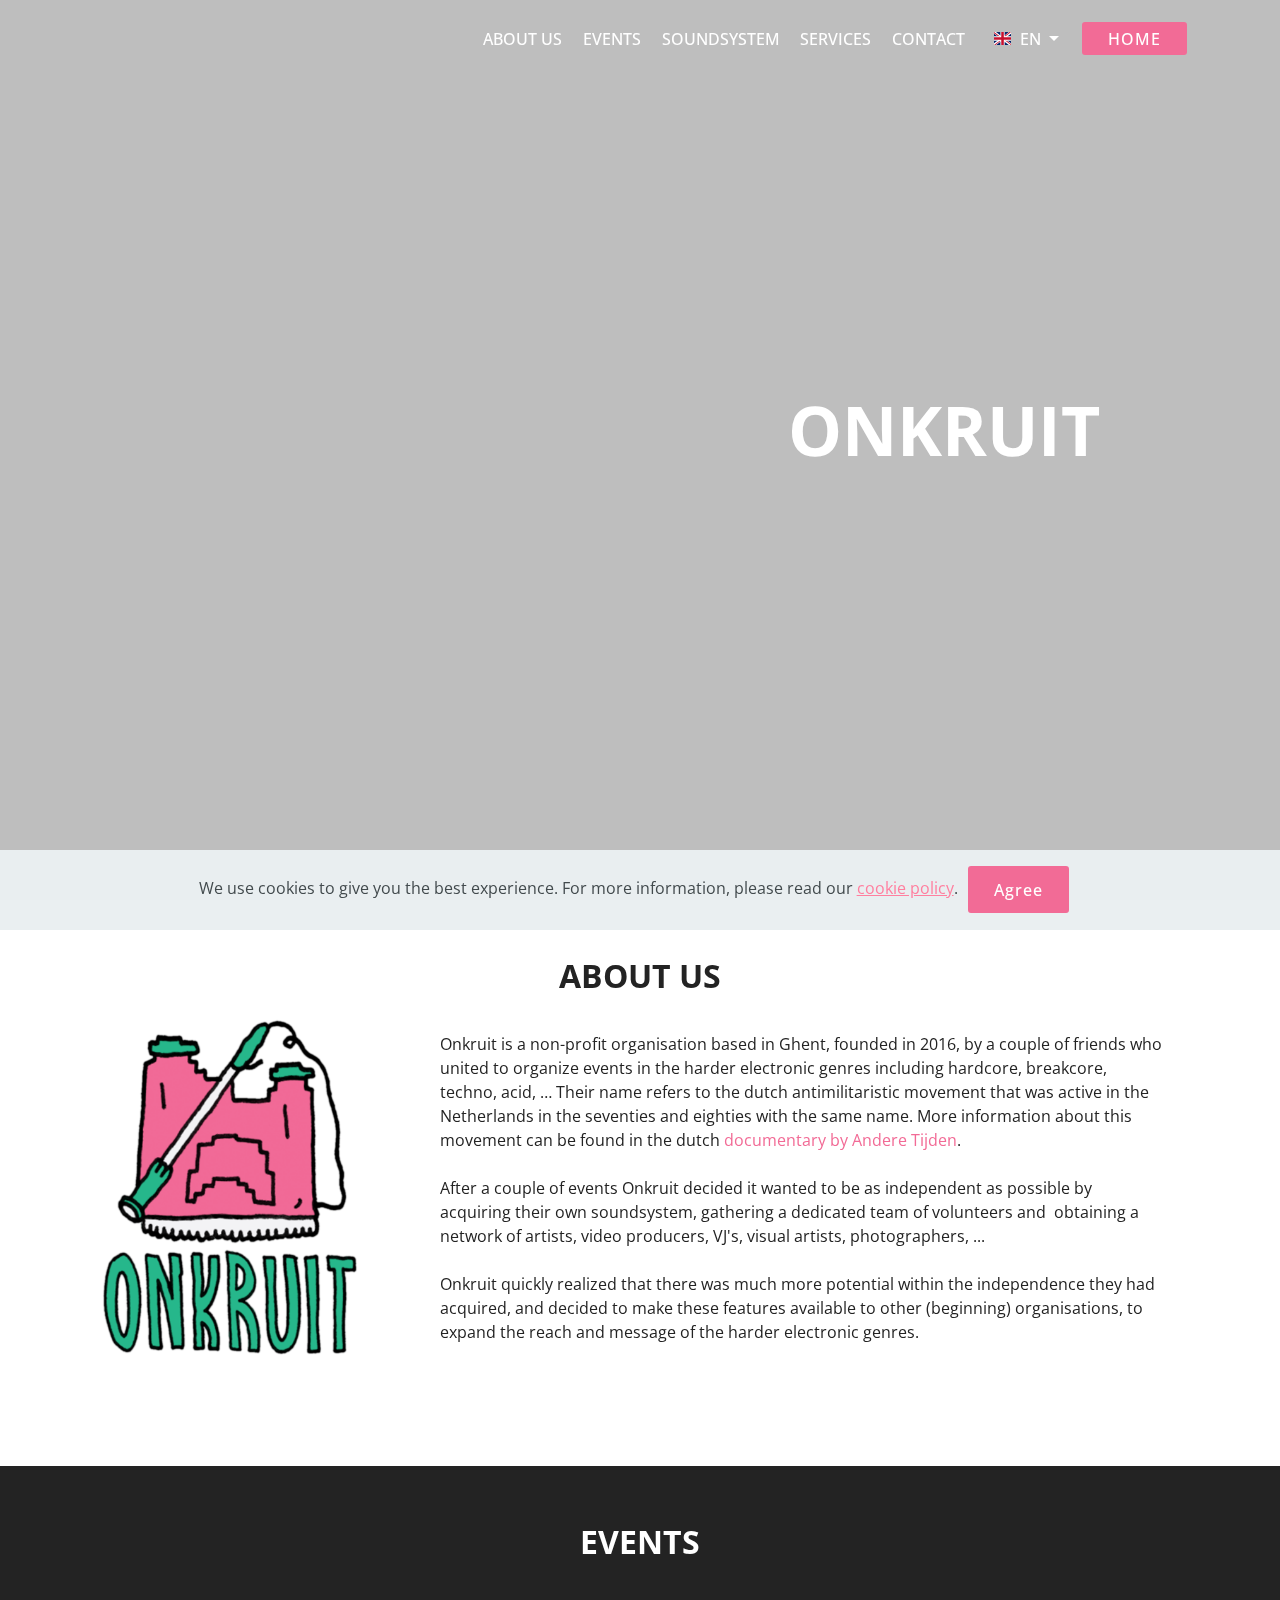
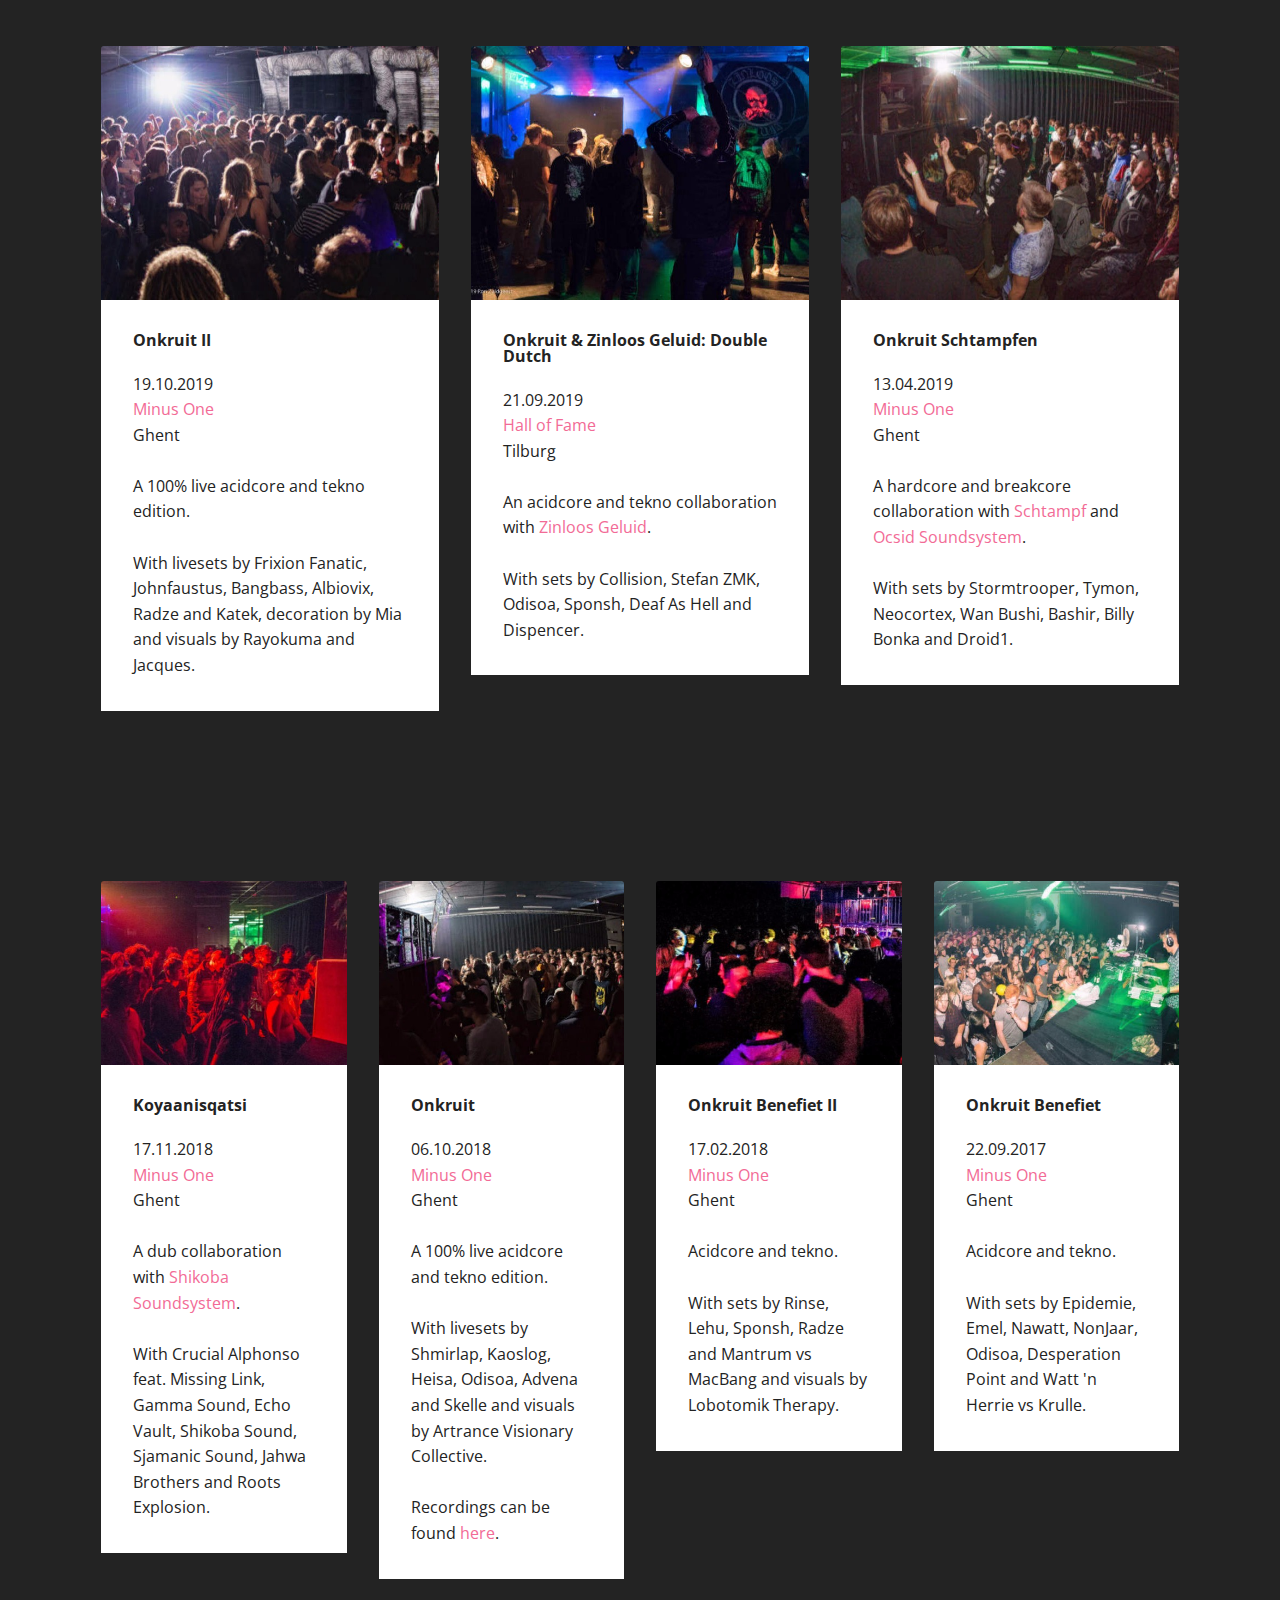
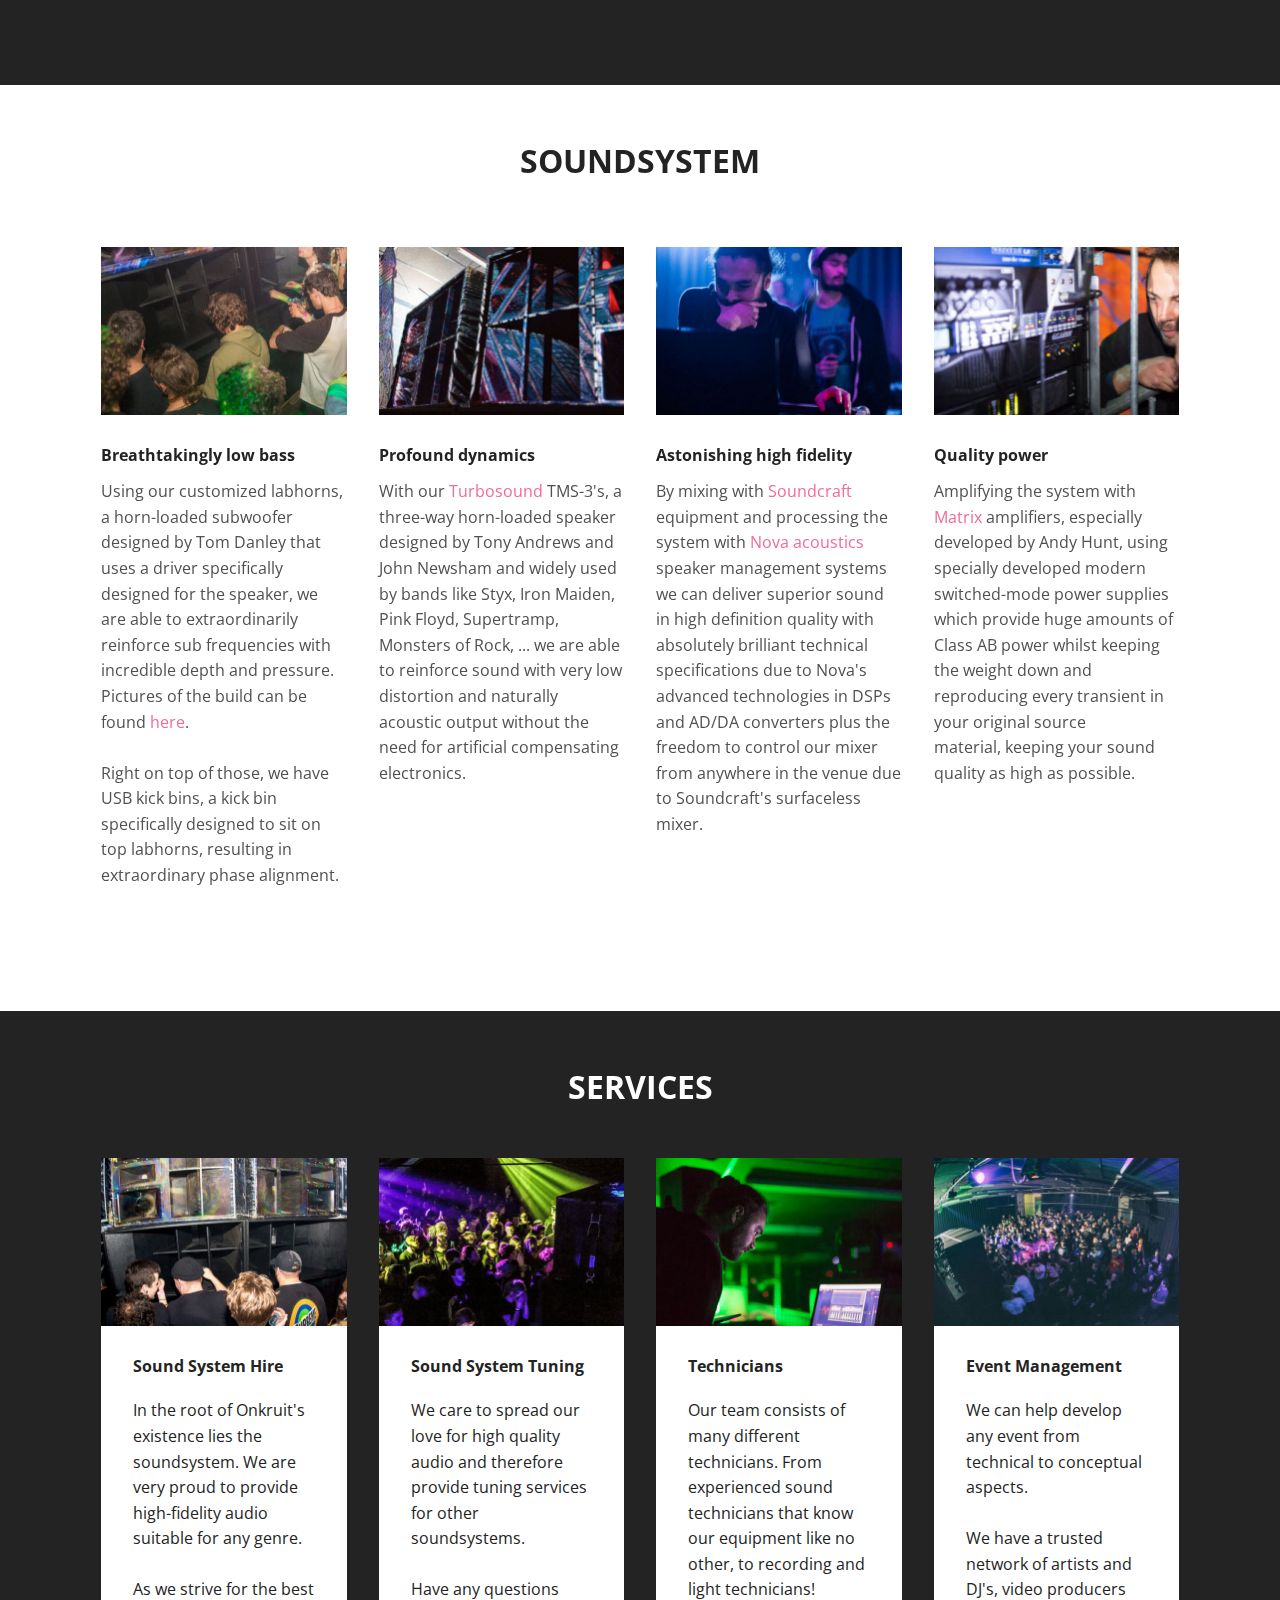
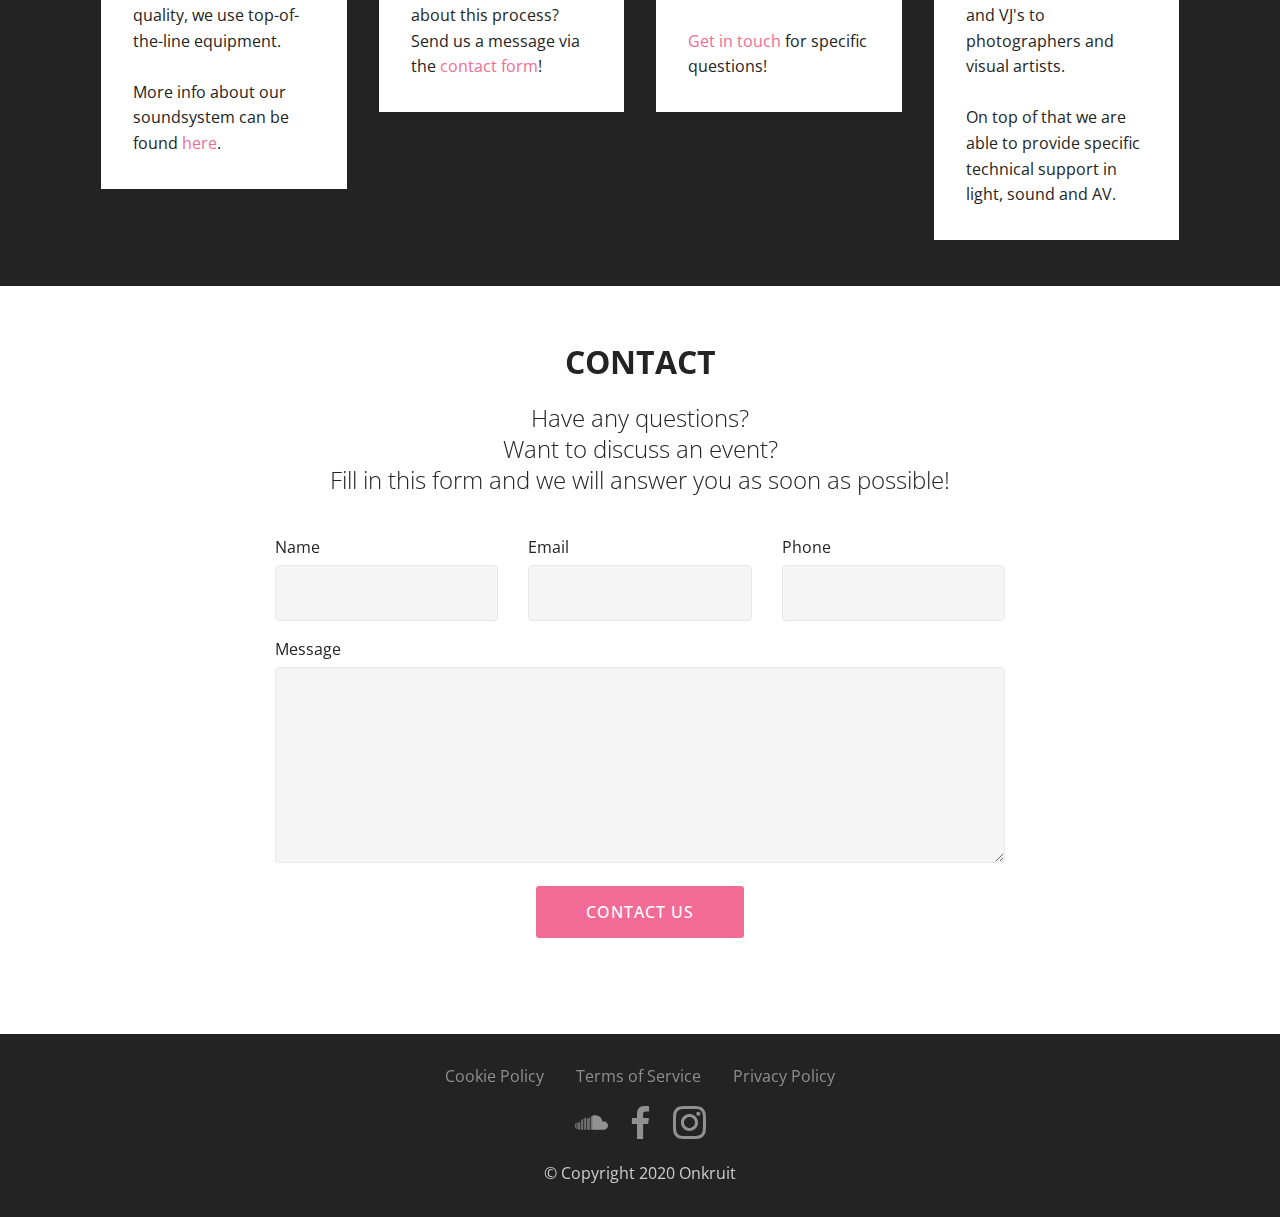
==== be/index.html @ 1c0e3096 "Add files via upload" ====
<!DOCTYPE html>
<html>
<head>
  
  <meta charset="UTF-8">
  <meta http-equiv="X-UA-Compatible" content="IE=edge">
  
  <meta name="twitter:card" content="summary_large_image">
<meta name="twitter:image:src" content="assets/images/index-meta.jpg">
<meta property="og:image" content="assets/images/index-meta.jpg">
<meta name="twitter:title" content="Onkruit">
<meta name="viewport" content="width=device-width, initial-scale=1, minimum-scale=1">
  <link rel="shortcut icon" href="assets/images/onkruit-logo-transparent-notext-122x119.png" type="image/x-icon">
  <meta name="description" content="Onkruit is a non-profit organisation based in Ghent, founded in 2016, which organizes hard electronic music events and provides sound reinforcement equipment for (new) related concepts.">
  
  <title>Onkruit</title>
  <link rel="stylesheet" href="assets/flag-icons/css/flag-icon.min.css">
  <link rel="stylesheet" href="assets/web/assets/mobirise-icons/mobirise-icons.css">
  <link rel="stylesheet" href="assets/bootstrap/css/bootstrap.min.css">
  <link rel="stylesheet" href="assets/bootstrap/css/bootstrap-grid.min.css">
  <link rel="stylesheet" href="assets/bootstrap/css/bootstrap-reboot.min.css">
  <link rel="stylesheet" href="assets/soundcloud-plugin/style.css">
  <link rel="stylesheet" href="assets/dropdown/css/style.css">
  <link rel="stylesheet" href="assets/tether/tether.min.css">
  <link rel="stylesheet" href="assets/socicon/css/styles.css">
  <link rel="stylesheet" href="assets/theme/css/style.css">
  <link rel="preload" as="style" href="assets/mobirise/css/mbr-additional.css"><link rel="stylesheet" href="assets/mobirise/css/mbr-additional.css" type="text/css">
  
  
  
</head>
<body>

<section id="top-1"></section>


  <link rel="stylesheet" href="style.less" class="cid-rJ9YJePGbR" id="menu1-1v" data-rv-view="479"><section class="menu cid-rJ9YJePGbR" once="menu" id="menu1-1v">

    

    <nav class="navbar navbar-expand beta-menu navbar-dropdown align-items-center navbar-fixed-top navbar-toggleable-sm bg-color transparent">
        <button class="navbar-toggler navbar-toggler-right" type="button" data-toggle="collapse" data-target="#navbarSupportedContent" aria-controls="navbarSupportedContent" aria-expanded="false" aria-label="Toggle navigation">
            <div class="hamburger">
                <span></span>
                <span></span>
                <span></span>
                <span></span>
            </div>
        </button>
        <div class="menu-logo">
            <div class="navbar-brand">
                
                
            </div>
        </div>
        <div class="collapse navbar-collapse" id="navbarSupportedContent">
            <ul class="navbar-nav nav-dropdown navbar-nav-top-padding" data-app-modern-menu="true"><li class="nav-item">
                    <a class="nav-link link text-white display-4" href="index.html#content4-3">
                        </a>
                </li>
                <li class="nav-item"><a class="nav-link link text-white display-4" href="index.html#About-Us">
                        ABOUT US</a></li><li class="nav-item"><a class="nav-link link text-white display-4" href="index.html#Events">EVENTS<br></a></li><li class="nav-item"><a class="nav-link link text-white display-4" href="index.html#Soundsystem">
                        SOUNDSYSTEM</a></li><li class="nav-item"><a class="nav-link link text-white display-4" href="index.html#Services">
                        SERVICES</a></li><li class="nav-item"><a class="nav-link link text-white display-4" href="index.html#Contact">CONTACT</a></li><li class="nav-item dropdown"><a class="nav-link link text-white dropdown-toggle display-4" href="index.html" data-toggle="dropdown-submenu" aria-expanded="true"><span class="flag-icon flag-icon-gb mbr-iconfont mbr-iconfont-btn"></span>EN&nbsp;</a><div class="dropdown-menu"><a class="text-white dropdown-item display-4" href="./be/index.html"><span class="flag-icon flag-icon-be mbr-iconfont mbr-iconfont-btn"></span>BE&nbsp;</a></div></li></ul>
            <div class="navbar-buttons mbr-section-btn"><a class="btn btn-sm btn-primary display-4" href="index.html#header2-0">HOME
                    </a></div>
        </div>
    </nav>
</section>

<section class="cid-reApDTPkN5 mbr-fullscreen mbr-parallax-background" id="header2-0">

    

    <div class="mbr-overlay" style="opacity: 0.4; background-color: rgb(118, 118, 118);"></div>

    <div class="container align-center">
        <div class="row justify-content-md-center">
            <div class="mbr-white col-md-10">
                <h1 class="mbr-section-title mbr-bold pb-3 mbr-fonts-style display-1"><p>
                    ONKRUIT</p></h1>
                
                
                
            </div>
        </div>
    </div>
    
</section>

<section class="mbr-section content4 cid-reRLc3sDeT" id="About-Us">

    

    <div class="container">
        <div class="media-container-row">
            <div class="title col-12 col-md-8">
                <h2 class="align-center pb-3 mbr-fonts-style display-2"><strong>
                    ABOUT US</strong></h2>
                
                
            </div>
        </div>
    </div>
</section>

<section class="features11 cid-reRM6eQbUD" id="features11-o">

    

    

    <div class="container">   
        <div class="col-md-12">
            <div class="media-container-row">
                <div class="mbr-figure" style="width: 30%;">
                    <img src="assets/images/onkruit-logo-transparent-736x970.png" alt="" title="">
                </div>
                <div class=" align-left aside-content">
                    
                    <div class="mbr-section-text">
                        
                    </div>

                    <div class="block-content">
                        <div class="card p-3 pr-3">
                            <div class="media">
                                     
                                <div class="media-body">
                                    
                                </div>
                            </div>                

                            <div class="card-box">
                                <p class="block-text mbr-fonts-style display-7">Onkruit is a non-profit organisation based in Ghent, founded in 2016, by a couple of friends who united to organize events in the harder electronic genres including hardcore, breakcore, techno, acid, … Their name refers to the dutch antimilitaristic movement that was active in the Netherlands in the seventies and eighties  with the same name. More information about this movement can be found in the dutch <a href="https://anderetijden.nl/programma/1/Andere-Tijden/aflevering/306/Onkruit" target="_blank">documentary by Andere Tijden</a>.<br><br>After a couple of events Onkruit decided it wanted to be as independent as possible by acquiring their own soundsystem, gathering a dedicated team of volunteers and &nbsp;obtaining a network of artists, video producers, VJ's, visual artists, photographers, ...&nbsp;<br><br>Onkruit quickly realized that there was much more potential within the independence they had acquired, and decided to make these features available to other (beginning) organisations, to expand the reach and message of the harder electronic genres.</p>
                            </div>
                        </div>

                        
                    </div>
                </div>
            </div>
        </div> 
    </div>          
</section>

<section class="mbr-section content4 cid-reBfDde44h" id="Events">

    

    <div class="container">
        <div class="media-container-row">
            <div class="title col-12 col-md-8">
                <h2 class="align-center pb-3 mbr-fonts-style display-2"><strong>
                    EVENTS</strong><br></h2>
                
                
            </div>
        </div>
    </div>
</section>

<section class="features18 popup-btn-cards cid-roMgNTwb2B" id="features18-w">

    

    
    <div class="container">
        
        
        <div class="media-container-row pt-5 ">
            <div class="card p-3 col-12 col-md-6 col-lg-4">
                <div class="card-wrapper ">
                    <div class="card-img">
                        <div class="mbr-overlay"></div>
                        <div class="mbr-section-btn text-center"><a href="https://www.facebook.com/pg/onkruitt/photos/?tab=album&album_id=1424617901035957" class="btn btn-primary display-4" target="_blank">MEDIA</a></div>
                        <img src="assets/images/onkruit-ii-compressed-676x465.jpeg" alt="" title="">
                    </div>
                    <div class="card-box">
                        <h4 class="card-title mbr-fonts-style display-7"><strong>Onkruit II</strong></h4>
                        <p class="mbr-text mbr-fonts-style align-left display-7">19.10.2019<br><a href="https://www.minus-one.be/" target="_blank">Minus One</a><br>Ghent<br><br>A 100% live acidcore and tekno edition. 
<br>
<br>With livesets by Frixion Fanatic, Johnfaustus, Bangbass, Albiovix, Radze and Katek, decoration by Mia and visuals by Rayokuma and Jacques.&nbsp;<br></p>
                    </div>
                </div>
            </div>
            <div class="card p-3 col-12 col-md-6 col-lg-4">
                <div class="card-wrapper">
                    <div class="card-img">
                        <div class="mbr-overlay"></div>
                        <div class="mbr-section-btn text-center"><a href="https://www.facebook.com/pg/onkruitt/photos/?tab=album&album_id=1379349128896168" class="btn btn-primary display-4" target="_blank">MEDIA</a></div>
                        <img src="assets/images/double-dutch-compressed-676x465.jpeg" alt="" title="">
                    </div>
                    <div class="card-box">
                        <h4 class="card-title mbr-fonts-style display-7"><strong>Onkruit &amp; Zinloos Geluid: Double Dutch</strong></h4>
                        <p class="mbr-text mbr-fonts-style display-7">21.09.2019
<br><a href="https://hall-fame.nl/" target="_blank">Hall of Fame</a>
<br>Tilburg
<br>
<br>An acidcore and tekno collaboration with <a href="https://www.facebook.com/Zinloosgeluid/" target="_blank">Zinloos Geluid</a>.
<br>
<br>With sets by Collision, Stefan ZMK, Odisoa, Sponsh, Deaf As Hell and Dispencer.</p>
                    </div>
                </div>
            </div>

            <div class="card p-3 col-12 col-md-6 col-lg-4">
                <div class="card-wrapper">
                    <div class="card-img">
                        <div class="mbr-overlay"></div>
                        <div class="mbr-section-btn text-center"><a href="https://www.facebook.com/pg/onkruitt/photos/?tab=album&album_id=1260111354153280" class="btn btn-primary display-4" target="_blank">MEDIA</a></div>
                        <img src="assets/images/onkruit-schtampfen-compressed-676x465.jpeg" alt="" title="">
                    </div>
                    <div class="card-box">
                        <h4 class="card-title mbr-fonts-style display-7"><strong>Onkruit Schtampfen</strong></h4>
                        <p class="mbr-text mbr-fonts-style display-7">13.04.2019 
<br><a href="https://www.minus-one.be/" target="_blank">Minus One</a>
<br>Ghent
<br>
<br>A hardcore and breakcore collaboration with <a href="https://www.facebook.com/Schtampf/" target="_blank">Schtampf</a> and <a href="https://www.facebook.com/OCSID-soundsystem-108464283925167/" target="_blank">Ocsid Soundsystem</a>. 
<br>
<br>With sets by Stormtrooper, Tymon, Neocortex, Wan Bushi, Bashir, Billy Bonka and Droid1.</p>
                    </div>
                </div>
            </div>

            
        </div>
    </div>
</section>

<section class="features18 popup-btn-cards cid-reBlg3xBde" id="features18-8">

    

    
    <div class="container">
        
        
        <div class="media-container-row pt-5 ">
            <div class="card p-3 col-12 col-md-6 col-lg-3">
                <div class="card-wrapper ">
                    <div class="card-img">
                        <div class="mbr-overlay"></div>
                        <div class="mbr-section-btn text-center"><a href="https://www.facebook.com/pg/onkruitt/photos/?tab=album&album_id=1185623508268732" class="btn btn-primary display-4" target="_blank">MEDIA</a></div>
                        <img src="assets/images/koyaanisqatsi-compressed-492x338.jpeg" alt="" title="">
                    </div>
                    <div class="card-box">
                        <h4 class="card-title mbr-fonts-style display-7"><strong>Koyaanisqatsi</strong></h4>
                        <p class="mbr-text mbr-fonts-style align-left display-7">17.11.2018 
<br><a href="https://www.minus-one.be/" target="_blank">Minus One</a>
<br>Ghent
<br>
<br>A dub collaboration with <a href="https://www.facebook.com/shikobasound/" target="_blank">Shikoba Soundsystem</a>. 
<br>
<br>With Crucial Alphonso feat. Missing Link, Gamma Sound, Echo Vault, Shikoba Sound, Sjamanic Sound, Jahwa Brothers and Roots Explosion.</p>
                    </div>
                </div>
            </div>
            <div class="card p-3 col-12 col-md-6 col-lg-3">
                <div class="card-wrapper">
                    <div class="card-img">
                        <div class="mbr-overlay"></div>
                        <div class="mbr-section-btn text-center"><a href="https://www.facebook.com/pg/onkruitt/photos/?tab=album&album_id=1137704486393968" class="btn btn-primary display-4" target="_blank">MEDIA</a></div>
                        <img src="assets/images/onkruit-compressed-492x338.jpeg" alt="" title="">
                    </div>
                    <div class="card-box">
                        <h4 class="card-title mbr-fonts-style display-7"><strong>Onkruit</strong></h4>
                        <p class="mbr-text mbr-fonts-style display-7">06.10.2018 
<br><a href="https://www.minus-one.be/" target="_blank">Minus One</a>
<br>Ghent
<br>
<br>A 100% live acidcore and tekno edition. 
<br>
<br>With livesets by Shmirlap, Kaoslog, Heisa, Odisoa, Advena and Skelle and visuals by Artrance Visionary Collective. 
<br>
<br>Recordings can be found <a href="https://soundcloud.com/onkruit/sets/onkruit-w-shmirlap-kaoslog" target="_blank">here</a>.</p>
                    </div>
                </div>
            </div>

            <div class="card p-3 col-12 col-md-6 col-lg-3">
                <div class="card-wrapper">
                    <div class="card-img">
                        <div class="mbr-overlay"></div>
                        <div class="mbr-section-btn text-center"><a href="https://www.facebook.com/pg/onkruitt/photos/?tab=album&album_id=967268463437572" class="btn btn-primary display-4" target="_blank">MEDIA</a></div>
                        <img src="assets/images/onkruit-benefiet-ii-compressed-492x338.jpeg" alt="" title="">
                    </div>
                    <div class="card-box">
                        <h4 class="card-title mbr-fonts-style display-7"><strong>Onkruit Benefiet II</strong></h4>
                        <p class="mbr-text mbr-fonts-style display-7">17.02.2018 
<br><a href="https://www.minus-one.be/" target="_blank">Minus One</a><br>Ghent
<br>
<br>Acidcore and tekno.
<br>
<br>With sets by Rinse, Lehu, Sponsh, Radze and Mantrum vs MacBang and visuals by Lobotomik Therapy.</p>
                    </div>
                </div>
            </div>

            <div class="card p-3 col-12 col-md-6 col-lg-3">
                <div class="card-wrapper">
                    <div class="card-img">
                        <div class="mbr-overlay"></div>
                        <div class="mbr-section-btn text-center"><a href="https://www.facebook.com/pg/onkruitt/photos/?tab=album&album_id=894255364072216" class="btn btn-primary display-4" target="_blank">MEDIA</a></div>
                        <img src="assets/images/onkruit-benefiet-compressed-1-492x338.jpeg" alt="" title="">
                    </div>
                    <div class="card-box">
                        <h4 class="card-title mbr-fonts-style display-7"><strong>Onkruit Benefiet</strong></h4>
                        <p class="mbr-text mbr-fonts-style display-7">22.09.2017 
<br><a href="https://www.minus-one.be/" target="_blank">Minus One
</a><br>Ghent
<br>
<br>Acidcore and tekno.
<br>
<br>With sets by Epidemie, Emel, Nawatt, NonJaar, Odisoa, Desperation Point and Watt 'n Herrie vs Krulle.</p>
                    </div>
                </div>
            </div>
        </div>
    </div>
</section>

<section class="mbr-section content4 cid-reB6nXAa5B" id="Soundsystem">

    

    <div class="container">
        <div class="media-container-row">
            <div class="title col-12 col-md-8">
                <h2 class="align-center pb-3 mbr-fonts-style display-2"><strong>
                    SOUNDSYSTEM</strong><br></h2>
                
                
            </div>
        </div>
    </div>
</section>

<section class="features2 cid-reAvyP9hA1" id="features2-2">

    

    
    
    <div class="container">
        <div class="media-container-row">
            <div class="card p-3 col-12 col-md-6 col-lg-3">
                <div class="card-wrapper">
                    <div class="card-img">
                        <img src="assets/images/3-compressed-492x338.jpg" alt="" title="">
                    </div>
                    <div class="card-box">
                        <h4 class="card-title pb-3 mbr-fonts-style display-7"><strong>Breathtakingly low bass</strong></h4>
                        <p class="mbr-text mbr-fonts-style display-7">Using our customized labhorns, a horn-loaded subwoofer designed by Tom Danley that uses a driver specifically designed for the speaker, we are able to extraordinarily reinforce sub frequencies with incredible depth and pressure. Pictures of the build can be found <a href="https://www.facebook.com/pg/onkruitt/photos/?tab=album&album_id=1444247732406307" target="_blank">here</a>.<br><br>Right on top of those, we have USB kick bins, a kick bin specifically designed to sit on top labhorns, resulting in extraordinary phase alignment.<br></p>
                    </div>
                </div>
            </div>

            <div class="card p-3 col-12 col-md-6 col-lg-3">
                <div class="card-wrapper">
                    <div class="card-img">
                        <img src="assets/images/2-compressed-492x338.jpg" alt="" title="">
                    </div>
                    <div class="card-box ">
                        <h4 class="card-title pb-3 mbr-fonts-style display-7"><strong>Profound dynamics</strong></h4>
                        <p class="mbr-text mbr-fonts-style display-7">With our <a href="https://www.turbosound.com/" target="_blank">Turbosound</a> TMS-3's, a three-way horn-loaded speaker designed by Tony Andrews and John Newsham and widely used by bands like Styx, Iron Maiden, Pink Floyd, Supertramp, Monsters of Rock, ... we are able to reinforce sound with very low distortion and naturally acoustic output without the need for&nbsp;artificial compensating electronics.<br></p>
                    </div>
                </div>
            </div>

            <div class="card p-3 col-12 col-md-6 col-lg-3">
                <div class="card-wrapper">
                    <div class="card-img">
                        <img src="assets/images/1-compressed-492x338.jpg" alt="" title="">
                    </div>
                    <div class="card-box">
                        <h4 class="card-title pb-3 mbr-fonts-style display-7"><strong>Astonishing high fidelity</strong></h4>
                        <p class="mbr-text mbr-fonts-style display-7">By mixing with <a href="https://www.soundcraft.com/" target="_blank">Soundcraft</a> equipment and processing the system with <a href="https://www.novacoustic.de/" target="_blank">Nova acoustics</a> speaker management systems we can deliver superior sound in high definition quality&nbsp;with absolutely brilliant technical specifications due to Nova's advanced technologies in DSPs and AD/DA converters plus the freedom to control our mixer from anywhere in the venue due to Soundcraft's surfaceless mixer.<br></p>
                    </div>
                </div>
            </div>

            <div class="card p-3 col-12 col-md-6 col-lg-3">
                <div class="card-wrapper">
                    <div class="card-img">
                        <img src="assets/images/5-compressed-492x338.jpg" alt="" title="">
                    </div>
                    <div class="card-box">
                        <h4 class="card-title pb-3 mbr-fonts-style display-7"><strong>
                            Quality power</strong></h4>
                        <p class="mbr-text mbr-fonts-style display-7">Amplifying the system with <a href="http://pa.matrixamplification.com/" target="_blank">Matrix</a> amplifiers, especially developed by Andy Hunt, using specially developed modern switched-mode power supplies which provide huge amounts of Class AB power whilst keeping the weight down and reproducing every transient in your original source material,&nbsp;keeping your sound quality as high as possible.<br></p>
                    </div>
                </div>
            </div>
        </div>
    </div>
</section>

<section class="mbr-section content4 cid-reRZcAkla0" id="Services">

    

    <div class="container">
        <div class="media-container-row">
            <div class="title col-12 col-md-8">
                <h2 class="align-center pb-3 mbr-fonts-style display-2"><strong>
                    SERVICES</strong><br></h2>
                
                
            </div>
        </div>
    </div>
</section>

<section class="features3 cid-reRRqar30t" id="features3-q">

    

    
    <div class="container">
        <div class="media-container-row">
            <div class="card p-3 col-12 col-md-6 col-lg-3">
                <div class="card-wrapper">
                    <div class="card-img">
                        <img src="assets/images/7-compressed-492x338.jpg" alt="" title="">
                    </div>
                    <div class="card-box">
                        <h4 class="card-title mbr-fonts-style display-7"><strong>
                            Sound System Hire</strong></h4>
                        <p class="mbr-text mbr-fonts-style display-7">In the root of Onkruit's existence lies the soundsystem. We are very proud to provide high-fidelity audio suitable for any genre. 
<br>
<br>As we strive for the best quality, we use top-of-the-line equipment.
<br>
<br>More info about our soundsystem can be found <a href="index.html#Soundsystem">here</a>.</p>
                    </div>
                    
                </div>
            </div>

            <div class="card p-3 col-12 col-md-6 col-lg-3">
                <div class="card-wrapper">
                    <div class="card-img">
                        <img src="assets/images/9-compressed-492x338.jpg" alt="" title="">
                    </div>
                    <div class="card-box">
                        <h4 class="card-title mbr-fonts-style display-7"><strong>
                            Sound System Tuning</strong></h4>
                        <p class="mbr-text mbr-fonts-style display-7">We care to spread our love for high quality audio and therefore provide tuning services for other soundsystems.<br><br>Have any questions about this process? Send us a message via the <a href="index.html#Contact">contact form</a>!</p>
                    </div>
                    
                </div>
            </div>

            <div class="card p-3 col-12 col-md-6 col-lg-3">
                <div class="card-wrapper">
                    <div class="card-img">
                        <img src="assets/images/10-compressed-492x338.jpg" alt="" title="">
                    </div>
                    <div class="card-box">
                        <h4 class="card-title mbr-fonts-style display-7"><strong>
                            Technicians</strong></h4>
                        <p class="mbr-text mbr-fonts-style display-7">Our team consists of many different technicians. From experienced sound technicians that know our equipment like no other, to recording and light technicians!&nbsp;<br><br><a href="index.html#Contact">Get in touch</a> for specific questions!</p>
                    </div>
                    
                </div>
            </div>

            <div class="card p-3 col-12 col-md-6 col-lg-3">
                <div class="card-wrapper">
                    <div class="card-img">
                        <img src="assets/images/8-compressed-492x338.jpg" alt="" title="">
                    </div>
                    <div class="card-box">
                        <h4 class="card-title mbr-fonts-style display-7"><strong>
                            Event Management</strong></h4>
                        <p class="mbr-text mbr-fonts-style display-7">We can help develop any event from technical to conceptual aspects. 
<br>
<br>We have a trusted network of artists and DJ's, video producers and VJ's to photographers and visual artists.
<br>
<br>On top of that we are able to provide specific technical support in light, sound and AV.</p>
                    </div>
                    
                </div>
            </div>
        </div>
    </div>
</section>

<section class="mbr-section content4 cid-reBnpRzuFq" id="Contact">

    

    <div class="container">
        <div class="media-container-row">
            <div class="title col-12 col-md-8">
                <h2 class="align-center pb-3 mbr-fonts-style display-2"><strong>
                    CONTACT</strong></h2>
                <h3 class="mbr-section-subtitle align-center mbr-light mbr-fonts-style display-5">Have any questions?
<div>Want to discuss an event?
</div><div>Fill in this form and we will answer you as soon as possible!</div></h3>
                
            </div>
        </div>
    </div>
</section>

<section class="mbr-section form1 cid-reBn9PyEsV" id="form1-9">

    

    
    <div class="container">
        <div class="row justify-content-center">
            <div class="title col-12 col-lg-8">
                
                
            </div>
        </div>
    </div>
    <div class="container">
        <div class="row justify-content-center">
            <div class="media-container-column col-lg-8" data-form-type="formoid">
                    <div data-form-alert="" hidden="">Thanks for filling out the form! We will reply as soon as possible!</div>
            
                    <form class="mbr-form" action="https://mobirise.com/" method="post" data-form-title="Mobirise Form"><input type="hidden" name="email" data-form-email="true" value="xmeRVtM/R83MVPpiDchudNo6DGFBdD3r8Op6iaYRPUiFLYJ3Tt7zLMX/Dc1NBH1w1lYFgK5aeXK4g1EHKKIX3VcX3mqmB3cYUbQsxXTjVYfMoD5iTbYWuNRNBY6DXOYQ">
                        <div class="row row-sm-offset">
                            <div class="col-md-4 multi-horizontal" data-for="name">
                                <div class="form-group">
                                    <label class="form-control-label mbr-fonts-style display-7" for="name-form1-9">Name</label>
                                    <input type="text" class="form-control" name="name" data-form-field="Name" required="" id="name-form1-9">
                                </div>
                            </div>
                            <div class="col-md-4 multi-horizontal" data-for="email">
                                <div class="form-group">
                                    <label class="form-control-label mbr-fonts-style display-7" for="email-form1-9">Email</label>
                                    <input type="email" class="form-control" name="email" data-form-field="Email" required="" id="email-form1-9">
                                </div>
                            </div>
                            <div class="col-md-4 multi-horizontal" data-for="phone">
                                <div class="form-group">
                                    <label class="form-control-label mbr-fonts-style display-7" for="phone-form1-9">Phone</label>
                                    <input type="tel" class="form-control" name="phone" data-form-field="Phone" id="phone-form1-9">
                                </div>
                            </div>
                        </div>
                        <div class="form-group" data-for="message">
                            <label class="form-control-label mbr-fonts-style display-7" for="message-form1-9">Message</label>
                            <textarea type="text" class="form-control" name="message" rows="7" data-form-field="Message" id="message-form1-9"></textarea>
                        </div>
            
                        <span class="input-group-btn"><button href="" type="submit" class="btn btn-primary btn-form display-4">CONTACT US</button></span>
                    </form>
            </div>
        </div>
    </div>
</section>

<section once="" class="cid-rJ9mMCZWw8" id="footer7-1t">

    

    

    <div class="container">
        <div class="media-container-row align-center mbr-white">
            <div class="row row-links">
                <ul class="foot-menu">
                    
                    
                    
                    
                    
                <li class="foot-menu-item mbr-fonts-style display-7"><a href="privacy.html" class="text-danger">Cookie Policy</a></li><li class="foot-menu-item mbr-fonts-style display-7"><a href="terms.html" class="text-danger">Terms of Service</a></li><li class="foot-menu-item mbr-fonts-style display-7"><a href="policy.html" class="text-danger">Privacy Policy</a></li></ul>
            </div>
            <div class="row social-row">
                <div class="social-list align-right pb-2">
                    
                    
                    
                    
                    
                    
                <div class="soc-item">
                        <a href="https://soundcloud.com/onkruit" target="_blank">
                            <span class="mbr-iconfont mbr-iconfont-social socicon-soundcloud socicon" style="font-size: 33px;"></span>
                        </a>
                    </div><div class="soc-item">
                        <a href="https://www.facebook.com/onkruitt/" target="_blank">
                            <span class="mbr-iconfont mbr-iconfont-social socicon-facebook socicon" style="font-size: 33px;"></span>
                        </a>
                    </div><div class="soc-item">
                        
                            <a href="https://www.instagram.com/onkruitsoundsystem/" target="_blank"><span class="mbr-iconfont mbr-iconfont-social socicon-instagram socicon" style="font-size: 33px;"></span></a>
                        
                    </div></div>
            </div>
            <div class="row row-copirayt">
                <p class="mbr-text mb-0 mbr-fonts-style mbr-white align-center display-7">
                    © Copyright 2020 Onkruit<br>
                </p>
            </div>
        </div>
    </div>
</section>


  <script src="assets/web/assets/jquery/jquery.min.js"></script>
  <script src="assets/popper/popper.min.js"></script>
  <script src="assets/bootstrap/js/bootstrap.min.js"></script>
  <script src="assets/smoothscroll/smooth-scroll.js"></script>
  <script src="assets/parallax/jarallax.min.js"></script>
  <script src="assets/web/assets/cookies-alert-plugin/cookies-alert-core.js"></script>
  <script src="assets/web/assets/cookies-alert-plugin/cookies-alert-script.js"></script>
  <script src="assets/mbr-popup-btns/mbr-popup-btns.js"></script>
  <script src="assets/dropdown/js/nav-dropdown.js"></script>
  <script src="assets/dropdown/js/navbar-dropdown.js"></script>
  <script src="assets/touchswipe/jquery.touch-swipe.min.js"></script>
  <script src="assets/tether/tether.min.js"></script>
  <script src="assets/theme/js/script.js"></script>
  <script src="assets/formoid/formoid.min.js"></script>
  
  
<input name="cookieData" type="hidden" data-cookie-customdialogselector="null" data-cookie-colortext="#424a4d" data-cookie-colorbg="rgba(234, 239, 241, 0.99)" data-cookie-textbutton="Agree" data-cookie-colorbutton="" data-cookie-colorlink="#ff7f9f" data-cookie-underlinelink="true" data-cookie-text="We use cookies to give you the best experience. For more information, please read our <a href='privacy.html'>cookie policy</a>.">
  </body>
</html>
---- be/assets/flag-icons/css/flag-icon.min.css ----
.flag-icon-background{background-size:contain;background-position:50%;background-repeat:no-repeat}.flag-icon{background-size:contain;background-position:50%;background-repeat:no-repeat;position:relative;display:inline-block;width:1.33333333em;line-height:1em}.flag-icon:before{content:"\00a0"}.flag-icon-ad{background-image:url(../flags/ad.svg)}.flag-icon-ae{background-image:url(../flags/ae.svg)}.flag-icon-af{background-image:url(../flags/af.svg)}.flag-icon-ag{background-image:url(../flags/ag.svg)}.flag-icon-ai{background-image:url(../flags/ai.svg)}.flag-icon-al{background-image:url(../flags/al.svg)}.flag-icon-am{background-image:url(../flags/am.svg)}.flag-icon-ao{background-image:url(../flags/ao.svg)}.flag-icon-aq{background-image:url(../flags/aq.svg)}.flag-icon-ar{background-image:url(../flags/ar.svg)}.flag-icon-as{background-image:url(../flags/as.svg)}.flag-icon-at{background-image:url(../flags/at.svg)}.flag-icon-au{background-image:url(../flags/au.svg)}.flag-icon-aw{background-image:url(../flags/aw.svg)}.flag-icon-ax{background-image:url(../flags/ax.svg)}.flag-icon-az{background-image:url(../flags/az.svg)}.flag-icon-ba{background-image:url(../flags/ba.svg)}.flag-icon-bb{background-image:url(../flags/bb.svg)}.flag-icon-bd{background-image:url(../flags/bd.svg)}.flag-icon-be{background-image:url(../flags/be.svg)}.flag-icon-bf{background-image:url(../flags/bf.svg)}.flag-icon-bg{background-image:url(../flags/bg.svg)}.flag-icon-bh{background-image:url(../flags/bh.svg)}.flag-icon-bi{background-image:url(../flags/bi.svg)}.flag-icon-bj{background-image:url(../flags/bj.svg)}.flag-icon-bl{background-image:url(../flags/bl.svg)}.flag-icon-bm{background-image:url(../flags/bm.svg)}.flag-icon-bn{background-image:url(../flags/bn.svg)}.flag-icon-bo{background-image:url(../flags/bo.svg)}.flag-icon-bq{background-image:url(../flags/bq.svg)}.flag-icon-br{background-image:url(../flags/br.svg)}.flag-icon-bs{background-image:url(../flags/bs.svg)}.flag-icon-bt{background-image:url(../flags/bt.svg)}.flag-icon-bv{background-image:url(../flags/bv.svg)}.flag-icon-bw{background-image:url(../flags/bw.svg)}.flag-icon-by{background-image:url(../flags/by.svg)}.flag-icon-bz{background-image:url(../flags/bz.svg)}.flag-icon-ca{background-image:url(../flags/ca.svg)}.flag-icon-cc{background-image:url(../flags/cc.svg)}.flag-icon-cd{background-image:url(../flags/cd.svg)}.flag-icon-cf{background-image:url(../flags/cf.svg)}.flag-icon-cg{background-image:url(../flags/cg.svg)}.flag-icon-ch{background-image:url(../flags/ch.svg)}.flag-icon-ci{background-image:url(../flags/ci.svg)}.flag-icon-ck{background-image:url(../flags/ck.svg)}.flag-icon-cl{background-image:url(../flags/cl.svg)}.flag-icon-cm{background-image:url(../flags/cm.svg)}.flag-icon-cn{background-image:url(../flags/cn.svg)}.flag-icon-co{background-image:url(../flags/co.svg)}.flag-icon-cr{background-image:url(../flags/cr.svg)}.flag-icon-cu{background-image:url(../flags/cu.svg)}.flag-icon-cv{background-image:url(../flags/cv.svg)}.flag-icon-cw{background-image:url(../flags/cw.svg)}.flag-icon-cx{background-image:url(../flags/cx.svg)}.flag-icon-cy{background-image:url(../flags/cy.svg)}.flag-icon-cz{background-image:url(../flags/cz.svg)}.flag-icon-de{background-image:url(../flags/de.svg)}.flag-icon-dj{background-image:url(../flags/dj.svg)}.flag-icon-dk{background-image:url(../flags/dk.svg)}.flag-icon-dm{background-image:url(../flags/dm.svg)}.flag-icon-do{background-image:url(../flags/do.svg)}.flag-icon-dz{background-image:url(../flags/dz.svg)}.flag-icon-ec{background-image:url(../flags/ec.svg)}.flag-icon-ee{background-image:url(../flags/ee.svg)}.flag-icon-eg{background-image:url(../flags/eg.svg)}.flag-icon-eh{background-image:url(../flags/eh.svg)}.flag-icon-er{background-image:url(../flags/er.svg)}.flag-icon-es{background-image:url(../flags/es.svg)}.flag-icon-et{background-image:url(../flags/et.svg)}.flag-icon-fi{background-image:url(../flags/fi.svg)}.flag-icon-fj{background-image:url(../flags/fj.svg)}.flag-icon-fk{background-image:url(../flags/fk.svg)}.flag-icon-fm{background-image:url(../flags/fm.svg)}.flag-icon-fo{background-image:url(../flags/fo.svg)}.flag-icon-fr{background-image:url(../flags/fr.svg)}.flag-icon-ga{background-image:url(../flags/ga.svg)}.flag-icon-gb{background-image:url(../flags/gb.svg)}.flag-icon-gd{background-image:url(../flags/gd.svg)}.flag-icon-ge{background-image:url(../flags/ge.svg)}.flag-icon-gf{background-image:url(../flags/gf.svg)}.flag-icon-gg{background-image:url(../flags/gg.svg)}.flag-icon-gh{background-image:url(../flags/gh.svg)}.flag-icon-gi{background-image:url(../flags/gi.svg)}.flag-icon-gl{background-image:url(../flags/gl.svg)}.flag-icon-gm{background-image:url(../flags/gm.svg)}.flag-icon-gn{background-image:url(../flags/gn.svg)}.flag-icon-gp{background-image:url(../flags/gp.svg)}.flag-icon-gq{background-image:url(../flags/gq.svg)}.flag-icon-gr{background-image:url(../flags/gr.svg)}.flag-icon-gs{background-image:url(../flags/gs.svg)}.flag-icon-gt{background-image:url(../flags/gt.svg)}.flag-icon-gu{background-image:url(../flags/gu.svg)}.flag-icon-gw{background-image:url(../flags/gw.svg)}.flag-icon-gy{background-image:url(../flags/gy.svg)}.flag-icon-hk{background-image:url(../flags/hk.svg)}.flag-icon-hm{background-image:url(../flags/hm.svg)}.flag-icon-hn{background-image:url(../flags/hn.svg)}.flag-icon-hr{background-image:url(../flags/hr.svg)}.flag-icon-ht{background-image:url(../flags/ht.svg)}.flag-icon-hu{background-image:url(../flags/hu.svg)}.flag-icon-id{background-image:url(../flags/id.svg)}.flag-icon-ie{background-image:url(../flags/ie.svg)}.flag-icon-il{background-image:url(../flags/il.svg)}.flag-icon-im{background-image:url(../flags/im.svg)}.flag-icon-in{background-image:url(../flags/in.svg)}.flag-icon-io{background-image:url(../flags/io.svg)}.flag-icon-iq{background-image:url(../flags/iq.svg)}.flag-icon-ir{background-image:url(../flags/ir.svg)}.flag-icon-is{background-image:url(../flags/is.svg)}.flag-icon-it{background-image:url(../flags/it.svg)}.flag-icon-je{background-image:url(../flags/je.svg)}.flag-icon-jm{background-image:url(../flags/jm.svg)}.flag-icon-jo{background-image:url(../flags/jo.svg)}.flag-icon-jp{background-image:url(../flags/jp.svg)}.flag-icon-ke{background-image:url(../flags/ke.svg)}.flag-icon-kg{background-image:url(../flags/kg.svg)}.flag-icon-kh{background-image:url(../flags/kh.svg)}.flag-icon-ki{background-image:url(../flags/ki.svg)}.flag-icon-km{background-image:url(../flags/km.svg)}.flag-icon-kn{background-image:url(../flags/kn.svg)}.flag-icon-kp{background-image:url(../flags/kp.svg)}.flag-icon-kr{background-image:url(../flags/kr.svg)}.flag-icon-kw{background-image:url(../flags/kw.svg)}.flag-icon-ky{background-image:url(../flags/ky.svg)}.flag-icon-kz{background-image:url(../flags/kz.svg)}.flag-icon-la{background-image:url(../flags/la.svg)}.flag-icon-lb{background-image:url(../flags/lb.svg)}.flag-icon-lc{background-image:url(../flags/lc.svg)}.flag-icon-li{background-image:url(../flags/li.svg)}.flag-icon-lk{background-image:url(../flags/lk.svg)}.flag-icon-lr{background-image:url(../flags/lr.svg)}.flag-icon-ls{background-image:url(../flags/ls.svg)}.flag-icon-lt{background-image:url(../flags/lt.svg)}.flag-icon-lu{background-image:url(../flags/lu.svg)}.flag-icon-lv{background-image:url(../flags/lv.svg)}.flag-icon-ly{background-image:url(../flags/ly.svg)}.flag-icon-ma{background-image:url(../flags/ma.svg)}.flag-icon-mc{background-image:url(../flags/mc.svg)}.flag-icon-md{background-image:url(../flags/md.svg)}.flag-icon-me{background-image:url(../flags/me.svg)}.flag-icon-mf{background-image:url(../flags/mf.svg)}.flag-icon-mg{background-image:url(../flags/mg.svg)}.flag-icon-mh{background-image:url(../flags/mh.svg)}.flag-icon-mk{background-image:url(../flags/mk.svg)}.flag-icon-ml{background-image:url(../flags/ml.svg)}.flag-icon-mm{background-image:url(../flags/mm.svg)}.flag-icon-mn{background-image:url(../flags/mn.svg)}.flag-icon-mo{background-image:url(../flags/mo.svg)}.flag-icon-mp{background-image:url(../flags/mp.svg)}.flag-icon-mq{background-image:url(../flags/mq.svg)}.flag-icon-mr{background-image:url(../flags/mr.svg)}.flag-icon-ms{background-image:url(../flags/ms.svg)}.flag-icon-mt{background-image:url(../flags/mt.svg)}.flag-icon-mu{background-image:url(../flags/mu.svg)}.flag-icon-mv{background-image:url(../flags/mv.svg)}.flag-icon-mw{background-image:url(../flags/mw.svg)}.flag-icon-mx{background-image:url(../flags/mx.svg)}.flag-icon-my{background-image:url(../flags/my.svg)}.flag-icon-mz{background-image:url(../flags/mz.svg)}.flag-icon-na{background-image:url(../flags/na.svg)}.flag-icon-nc{background-image:url(../flags/nc.svg)}.flag-icon-ne{background-image:url(../flags/ne.svg)}.flag-icon-nf{background-image:url(../flags/nf.svg)}.flag-icon-ng{background-image:url(../flags/ng.svg)}.flag-icon-ni{background-image:url(../flags/ni.svg)}.flag-icon-nl{background-image:url(../flags/nl.svg)}.flag-icon-no{background-image:url(../flags/no.svg)}.flag-icon-np{background-image:url(../flags/np.svg)}.flag-icon-nr{background-image:url(../flags/nr.svg)}.flag-icon-nu{background-image:url(../flags/nu.svg)}.flag-icon-nz{background-image:url(../flags/nz.svg)}.flag-icon-om{background-image:url(../flags/om.svg)}.flag-icon-pa{background-image:url(../flags/pa.svg)}.flag-icon-pe{background-image:url(../flags/pe.svg)}.flag-icon-pf{background-image:url(../flags/pf.svg)}.flag-icon-pg{background-image:url(../flags/pg.svg)}.flag-icon-ph{background-image:url(../flags/ph.svg)}.flag-icon-pk{background-image:url(../flags/pk.svg)}.flag-icon-pl{background-image:url(../flags/pl.svg)}.flag-icon-pm{background-image:url(../flags/pm.svg)}.flag-icon-pn{background-image:url(../flags/pn.svg)}.flag-icon-pr{background-image:url(../flags/pr.svg)}.flag-icon-ps{background-image:url(../flags/ps.svg)}.flag-icon-pt{background-image:url(../flags/pt.svg)}.flag-icon-pw{background-image:url(../flags/pw.svg)}.flag-icon-py{background-image:url(../flags/py.svg)}.flag-icon-qa{background-image:url(../flags/qa.svg)}.flag-icon-re{background-image:url(../flags/re.svg)}.flag-icon-ro{background-image:url(../flags/ro.svg)}.flag-icon-rs{background-image:url(../flags/rs.svg)}.flag-icon-ru{background-image:url(../flags/ru.svg)}.flag-icon-rw{background-image:url(../flags/rw.svg)}.flag-icon-sa{background-image:url(../flags/sa.svg)}.flag-icon-sb{background-image:url(../flags/sb.svg)}.flag-icon-sc{background-image:url(../flags/sc.svg)}.flag-icon-sd{background-image:url(../flags/sd.svg)}.flag-icon-se{background-image:url(../flags/se.svg)}.flag-icon-sg{background-image:url(../flags/sg.svg)}.flag-icon-sh{background-image:url(../flags/sh.svg)}.flag-icon-si{background-image:url(../flags/si.svg)}.flag-icon-sj{background-image:url(../flags/sj.svg)}.flag-icon-sk{background-image:url(../flags/sk.svg)}.flag-icon-sl{background-image:url(../flags/sl.svg)}.flag-icon-sm{background-image:url(../flags/sm.svg)}.flag-icon-sn{background-image:url(../flags/sn.svg)}.flag-icon-so{background-image:url(../flags/so.svg)}.flag-icon-sr{background-image:url(../flags/sr.svg)}.flag-icon-ss{background-image:url(../flags/ss.svg)}.flag-icon-st{background-image:url(../flags/st.svg)}.flag-icon-sv{background-image:url(../flags/sv.svg)}.flag-icon-sx{background-image:url(../flags/sx.svg)}.flag-icon-sy{background-image:url(../flags/sy.svg)}.flag-icon-sz{background-image:url(../flags/sz.svg)}.flag-icon-tc{background-image:url(../flags/tc.svg)}.flag-icon-td{background-image:url(../flags/td.svg)}.flag-icon-tf{background-image:url(../flags/tf.svg)}.flag-icon-tg{background-image:url(../flags/tg.svg)}.flag-icon-th{background-image:url(../flags/th.svg)}.flag-icon-tj{background-image:url(../flags/tj.svg)}.flag-icon-tk{background-image:url(../flags/tk.svg)}.flag-icon-tl{background-image:url(../flags/tl.svg)}.flag-icon-tm{background-image:url(../flags/tm.svg)}.flag-icon-tn{background-image:url(../flags/tn.svg)}.flag-icon-to{background-image:url(../flags/to.svg)}.flag-icon-tr{background-image:url(../flags/tr.svg)}.flag-icon-tt{background-image:url(../flags/tt.svg)}.flag-icon-tv{background-image:url(../flags/tv.svg)}.flag-icon-tw{background-image:url(../flags/tw.svg)}.flag-icon-tz{background-image:url(../flags/tz.svg)}.flag-icon-ua{background-image:url(../flags/ua.svg)}.flag-icon-ug{background-image:url(../flags/ug.svg)}.flag-icon-um{background-image:url(../flags/um.svg)}.flag-icon-us{background-image:url(../flags/us.svg)}.flag-icon-uy{background-image:url(../flags/uy.svg)}.flag-icon-uz{background-image:url(../flags/uz.svg)}.flag-icon-va{background-image:url(../flags/va.svg)}.flag-icon-vc{background-image:url(../flags/vc.svg)}.flag-icon-ve{background-image:url(../flags/ve.svg)}.flag-icon-vg{background-image:url(../flags/vg.svg)}.flag-icon-vi{background-image:url(../flags/vi.svg)}.flag-icon-vn{background-image:url(../flags/vn.svg)}.flag-icon-vu{background-image:url(../flags/vu.svg)}.flag-icon-wf{background-image:url(../flags/wf.svg)}.flag-icon-ws{background-image:url(../flags/ws.svg)}.flag-icon-ye{background-image:url(../flags/ye.svg)}.flag-icon-yt{background-image:url(../flags/yt.svg)}.flag-icon-za{background-image:url(../flags/za.svg)}.flag-icon-zm{background-image:url(../flags/zm.svg)}.flag-icon-zw{background-image:url(../flags/zw.svg)}.flag-icon-es-ca{background-image:url(../flags/es-ca.svg)}.flag-icon-eu{background-image:url(../flags/eu.svg)}.flag-icon-gb-eng{background-image:url(../flags/gb-eng.svg)}.flag-icon-gb-nir{background-image:url(../flags/gb-nir.svg)}.flag-icon-gb-sct{background-image:url(../flags/gb-sct.svg)}.flag-icon-gb-wls{background-image:url(../flags/gb-wls.svg)}.flag-icon-un{background-image:url(../flags/un.svg)}.flag-icon-xk{background-image:url(../flags/xk.svg)}
---- be/assets/web/assets/mobirise-icons/mobirise-icons.css ----
@font-face {
  font-family: 'MobiriseIcons';
  src:  url('mobirise-icons.eot?spat4u');
  src:  url('mobirise-icons.eot?spat4u#iefix') format('embedded-opentype'),
    url('mobirise-icons.ttf?spat4u') format('truetype'),
    url('mobirise-icons.woff?spat4u') format('woff'),
    url('mobirise-icons.svg?spat4u#MobiriseIcons') format('svg');
  font-weight: normal;
  font-style: normal;
  font-display: swap;
}

[class^="mbri-"], [class*=" mbri-"] {
  /* use !important to prevent issues with browser extensions that change fonts */
  font-family: MobiriseIcons !important;
  speak: none;
  font-style: normal;
  font-weight: normal;
  font-variant: normal;
  text-transform: none;
  line-height: 1;

  /* Better Font Rendering =========== */
  -webkit-font-smoothing: antialiased;
  -moz-osx-font-smoothing: grayscale;
}

.mbri-add-submenu:before {
  content: "\e900";
}
.mbri-alert:before {
  content: "\e901";
}
.mbri-align-center:before {
  content: "\e902";
}
.mbri-align-justify:before {
  content: "\e903";
}
.mbri-align-left:before {
  content: "\e904";
}
.mbri-align-right:before {
  content: "\e905";
}
.mbri-android:before {
  content: "\e906";
}
.mbri-apple:before {
  content: "\e907";
}
.mbri-arrow-down:before {
  content: "\e908";
}
.mbri-arrow-next:before {
  content: "\e909";
}
.mbri-arrow-prev:before {
  content: "\e90a";
}
.mbri-arrow-up:before {
  content: "\e90b";
}
.mbri-bold:before {
  content: "\e90c";
}
.mbri-bookmark:before {
  content: "\e90d";
}
.mbri-bootstrap:before {
  content: "\e90e";
}
.mbri-briefcase:before {
  content: "\e90f";
}
.mbri-browse:before {
  content: "\e910";
}
.mbri-bulleted-list:before {
  content: "\e911";
}
.mbri-calendar:before {
  content: "\e912";
}
.mbri-camera:before {
  content: "\e913";
}
.mbri-cart-add:before {
  content: "\e914";
}
.mbri-cart-full:before {
  content: "\e915";
}
.mbri-cash:before {
  content: "\e916";
}
.mbri-change-style:before {
  content: "\e917";
}
.mbri-chat:before {
  content: "\e918";
}
.mbri-clock:before {
  content: "\e919";
}
.mbri-close:before {
  content: "\e91a";
}
.mbri-cloud:before {
  content: "\e91b";
}
.mbri-code:before {
  content: "\e91c";
}
.mbri-contact-form:before {
  content: "\e91d";
}
.mbri-credit-card:before {
  content: "\e91e";
}
.mbri-cursor-click:before {
  content: "\e91f";
}
.mbri-cust-feedback:before {
  content: "\e920";
}
.mbri-database:before {
  content: "\e921";
}
.mbri-delivery:before {
  content: "\e922";
}
.mbri-desktop:before {
  content: "\e923";
}
.mbri-devices:before {
  content: "\e924";
}
.mbri-down:before {
  content: "\e925";
}
.mbri-download:before {
  content: "\e989";
}
.mbri-drag-n-drop:before {
  content: "\e927";
}
.mbri-drag-n-drop2:before {
  content: "\e928";
}
.mbri-edit:before {
  content: "\e929";
}
.mbri-edit2:before {
  content: "\e92a";
}
.mbri-error:before {
  content: "\e92b";
}
.mbri-extension:before {
  content: "\e92c";
}
.mbri-features:before {
  content: "\e92d";
}
.mbri-file:before {
  content: "\e92e";
}
.mbri-flag:before {
  content: "\e92f";
}
.mbri-folder:before {
  content: "\e930";
}
.mbri-gift:before {
  content: "\e931";
}
.mbri-github:before {
  content: "\e932";
}
.mbri-globe:before {
  content: "\e933";
}
.mbri-globe-2:before {
  content: "\e934";
}
.mbri-growing-chart:before {
  content: "\e935";
}
.mbri-hearth:before {
  content: "\e936";
}
.mbri-help:before {
  content: "\e937";
}
.mbri-home:before {
  content: "\e938";
}
.mbri-hot-cup:before {
  content: "\e939";
}
.mbri-idea:before {
  content: "\e93a";
}
.mbri-image-gallery:before {
  content: "\e93b";
}
.mbri-image-slider:before {
  content: "\e93c";
}
.mbri-info:before {
  content: "\e93d";
}
.mbri-italic:before {
  content: "\e93e";
}
.mbri-key:before {
  content: "\e93f";
}
.mbri-laptop:before {
  content: "\e940";
}
.mbri-layers:before {
  content: "\e941";
}
.mbri-left-right:before {
  content: "\e942";
}
.mbri-left:before {
  content: "\e943";
}
.mbri-letter:before {
  content: "\e944";
}
.mbri-like:before {
  content: "\e945";
}
.mbri-link:before {
  content: "\e946";
}
.mbri-lock:before {
  content: "\e947";
}
.mbri-login:before {
  content: "\e948";
}
.mbri-logout:before {
  content: "\e949";
}
.mbri-magic-stick:before {
  content: "\e94a";
}
.mbri-map-pin:before {
  content: "\e94b";
}
.mbri-menu:before {
  content: "\e94c";
}
.mbri-mobile:before {
  content: "\e94d";
}
.mbri-mobile2:before {
  content: "\e94e";
}
.mbri-mobirise:before {
  content: "\e94f";
}
.mbri-more-horizontal:before {
  content: "\e950";
}
.mbri-more-vertical:before {
  content: "\e951";
}
.mbri-music:before {
  content: "\e952";
}
.mbri-new-file:before {
  content: "\e953";
}
.mbri-numbered-list:before {
  content: "\e954";
}
.mbri-opened-folder:before {
  content: "\e955";
}
.mbri-pages:before {
  content: "\e956";
}
.mbri-paper-plane:before {
  content: "\e957";
}
.mbri-paperclip:before {
  content: "\e958";
}
.mbri-photo:before {
  content: "\e959";
}
.mbri-photos:before {
  content: "\e95a";
}
.mbri-pin:before {
  content: "\e95b";
}
.mbri-play:before {
  content: "\e95c";
}
.mbri-plus:before {
  content: "\e95d";
}
.mbri-preview:before {
  content: "\e95e";
}
.mbri-print:before {
  content: "\e95f";
}
.mbri-protect:before {
  content: "\e960";
}
.mbri-question:before {
  content: "\e961";
}
.mbri-quote-left:before {
  content: "\e962";
}
.mbri-quote-right:before {
  content: "\e963";
}
.mbri-refresh:before {
  content: "\e964";
}
.mbri-responsive:before {
  content: "\e965";
}
.mbri-right:before {
  content: "\e966";
}
.mbri-rocket:before {
  content: "\e967";
}
.mbri-sad-face:before {
  content: "\e968";
}
.mbri-sale:before {
  content: "\e969";
}
.mbri-save:before {
  content: "\e96a";
}
.mbri-search:before {
  content: "\e96b";
}
.mbri-setting:before {
  content: "\e96c";
}
.mbri-setting2:before {
  content: "\e96d";
}
.mbri-setting3:before {
  content: "\e96e";
}
.mbri-share:before {
  content: "\e96f";
}
.mbri-shopping-bag:before {
  content: "\e970";
}
.mbri-shopping-basket:before {
  content: "\e971";
}
.mbri-shopping-cart:before {
  content: "\e972";
}
.mbri-sites:before {
  content: "\e973";
}
.mbri-smile-face:before {
  content: "\e974";
}
.mbri-speed:before {
  content: "\e975";
}
.mbri-star:before {
  content: "\e976";
}
.mbri-success:before {
  content: "\e977";
}
.mbri-sun:before {
  content: "\e978";
}
.mbri-sun2:before {
  content: "\e979";
}
.mbri-tablet:before {
  content: "\e97a";
}
.mbri-tablet-vertical:before {
  content: "\e97b";
}
.mbri-target:before {
  content: "\e97c";
}
.mbri-timer:before {
  content: "\e97d";
}
.mbri-to-ftp:before {
  content: "\e97e";
}
.mbri-to-local-drive:before {
  content: "\e97f";
}
.mbri-touch-swipe:before {
  content: "\e980";
}
.mbri-touch:before {
  content: "\e981";
}
.mbri-trash:before {
  content: "\e982";
}
.mbri-underline:before {
  content: "\e983";
}
.mbri-unlink:before {
  content: "\e984";
}
.mbri-unlock:before {
  content: "\e985";
}
.mbri-up-down:before {
  content: "\e986";
}
.mbri-up:before {
  content: "\e987";
}
.mbri-update:before {
  content: "\e988";
}
.mbri-upload:before {
 content: "\e926"; 
}
.mbri-user:before {
  content: "\e98a";
}
.mbri-user2:before {
  content: "\e98b";
}
.mbri-users:before {
  content: "\e98c";
}
.mbri-video:before {
  content: "\e98d";
}
.mbri-video-play:before {
  content: "\e98e";
}
.mbri-watch:before {
  content: "\e98f";
}
.mbri-website-theme:before {
  content: "\e990";
}
.mbri-wifi:before {
  content: "\e991";
}
.mbri-windows:before {
  content: "\e992";
}
.mbri-zoom-out:before {
  content: "\e993";
}
.mbri-redo:before {
  content: "\e994";
}
.mbri-undo:before {
  content: "\e995";
}
---- be/assets/soundcloud-plugin/style.css ----
.addons-container {
  position: relative;
  margin-left: auto;
  margin-right: auto;
  padding-right: 15px;
  padding-left: 15px; }
  @media (min-width: 576px) {
    .addons-container {
      padding-right: 15px;
      padding-left: 15px; } }
  @media (min-width: 768px) {
    .addons-container {
      padding-right: 15px;
      padding-left: 15px; } }
  @media (min-width: 992px) {
    .addons-container {
      padding-right: 15px;
      padding-left: 15px; } }
  @media (min-width: 1200px) {
    .addons-container {
      padding-right: 15px;
      padding-left: 15px; } }
  @media (min-width: 576px) {
    .addons-container {
      width: 540px;
      max-width: 100%; } }
  @media (min-width: 768px) {
    .addons-container {
      width: 720px;
      max-width: 100%; } }
  @media (min-width: 992px) {
    .addons-container {
      width: 960px;
      max-width: 100%; } }
  @media (min-width: 1200px) {
    .addons-container {
      width: 1140px;
      max-width: 100%; } }

.addons-container-inner{
    position: relative;
    width: 100%;
    min-height: 1px;
    padding-right: 15px;
    padding-left: 15px;
}
@media (min-width: 567px) {
    .addons-container-inner{
        -ms-flex: 0 0 66.666667%;
        flex: 0 0 66.666667%;
        max-width: 66.666667%;
    }
}
.addons-row{
    display: flex;
    justify-content:center;
}
---- be/assets/dropdown/css/style.css ----
.navbar-dropdown {
  left: 0;
  padding: 0;
  position: absolute;
  right: 0;
  top: 0;
  transition: all 0.45s ease;
  z-index: 1030;
  background: #282828; }
  .navbar-dropdown .navbar-logo {
    margin-right: 0.8rem;
    transition: margin 0.3s ease-in-out;
    vertical-align: middle; }
    .navbar-dropdown .navbar-logo img {
      height: 3.125rem;
      transition: all 0.3s ease-in-out; }
    .navbar-dropdown .navbar-logo.mbr-iconfont {
      font-size: 3.125rem;
      line-height: 3.125rem; }
  .navbar-dropdown .navbar-caption {
    font-weight: 700;
    white-space: normal;
    vertical-align: -4px;
    line-height: 3.125rem !important; }
    .navbar-dropdown .navbar-caption, .navbar-dropdown .navbar-caption:hover {
      color: inherit;
      text-decoration: none; }
  .navbar-dropdown .mbr-iconfont + .navbar-caption {
    vertical-align: -1px; }
  .navbar-dropdown.navbar-fixed-top {
    position: fixed; }
  .navbar-dropdown .navbar-brand span {
    vertical-align: -4px; }
  .navbar-dropdown.bg-color.transparent {
    background: none; }
  .navbar-dropdown.navbar-short .navbar-brand {
    padding: 0.625rem 0; }
    .navbar-dropdown.navbar-short .navbar-brand span {
      vertical-align: -1px; }
  .navbar-dropdown.navbar-short .navbar-caption {
    line-height: 2.375rem !important;
    vertical-align: -2px; }
  .navbar-dropdown.navbar-short .navbar-logo {
    margin-right: 0.5rem; }
    .navbar-dropdown.navbar-short .navbar-logo img {
      height: 2.375rem; }
    .navbar-dropdown.navbar-short .navbar-logo.mbr-iconfont {
      font-size: 2.375rem;
      line-height: 2.375rem; }
  .navbar-dropdown.navbar-short .mbr-table-cell {
    height: 3.625rem; }
  .navbar-dropdown .navbar-close {
    left: 0.6875rem;
    position: fixed;
    top: 0.75rem;
    z-index: 1000; }
  .navbar-dropdown .hamburger-icon {
    content: "";
    display: inline-block;
    vertical-align: middle;
    width: 16px;
    -webkit-box-shadow: 0 -6px 0 1px #282828,0 0 0 1px #282828,0 6px 0 1px #282828;
    -moz-box-shadow: 0 -6px 0 1px #282828,0 0 0 1px #282828,0 6px 0 1px #282828;
    box-shadow: 0 -6px 0 1px #282828,0 0 0 1px #282828,0 6px 0 1px #282828; }

.dropdown-menu .dropdown-toggle[data-toggle="dropdown-submenu"]::after {
  border-bottom: 0.35em solid transparent;
  border-left: 0.35em solid;
  border-right: 0;
  border-top: 0.35em solid transparent;
  margin-left: 0.3rem; }

.dropdown-menu .dropdown-item:focus {
  outline: 0; }

.nav-dropdown {
  font-size: 0.75rem;
  font-weight: 500;
  height: auto !important; }
  .nav-dropdown .nav-btn {
    padding-left: 1rem; }
  .nav-dropdown .link {
    margin: .667em 1.667em;
    font-weight: 500;
    padding: 0;
    transition: color .2s ease-in-out; }
    .nav-dropdown .link.dropdown-toggle {
      margin-right: 2.583em; }
      .nav-dropdown .link.dropdown-toggle::after {
        margin-left: .25rem;
        border-top: 0.35em solid;
        border-right: 0.35em solid transparent;
        border-left: 0.35em solid transparent;
        border-bottom: 0; }
      .nav-dropdown .link.dropdown-toggle[aria-expanded="true"] {
        margin: 0;
        padding: 0.667em 3.263em  0.667em 1.667em; }
  .nav-dropdown .link::after,
  .nav-dropdown .dropdown-item::after {
    color: inherit; }
  .nav-dropdown .btn {
    font-size: 0.75rem;
    font-weight: 700;
    letter-spacing: 0;
    margin-bottom: 0;
    padding-left: 1.25rem;
    padding-right: 1.25rem; }
  .nav-dropdown .dropdown-menu {
    border-radius: 0;
    border: 0;
    left: 0;
    margin: 0;
    padding-bottom: 1.25rem;
    padding-top: 1.25rem;
    position: relative; }
  .nav-dropdown .dropdown-submenu {
    margin-left: 0.125rem;
    top: 0; }
  .nav-dropdown .dropdown-item {
    font-weight: 500;
    line-height: 2;
    padding: 0.3846em 4.615em 0.3846em 1.5385em;
    position: relative;
    transition: color .2s ease-in-out, background-color .2s ease-in-out; }
    .nav-dropdown .dropdown-item::after {
      margin-top: -0.3077em;
      position: absolute;
      right: 1.1538em;
      top: 50%; }
    .nav-dropdown .dropdown-item:focus, .nav-dropdown .dropdown-item:hover {
      background: none; }

@media (max-width: 767px) {
  .nav-dropdown.navbar-toggleable-sm {
    bottom: 0;
    display: none;
    left: 0;
    overflow-x: hidden;
    position: fixed;
    top: 0;
    transform: translateX(-100%);
    -ms-transform: translateX(-100%);
    -webkit-transform: translateX(-100%);
    width: 18.75rem;
    z-index: 999; } }
.nav-dropdown.navbar-toggleable-xl {
  bottom: 0;
  display: none;
  left: 0;
  overflow-x: hidden;
  position: fixed;
  top: 0;
  transform: translateX(-100%);
  -ms-transform: translateX(-100%);
  -webkit-transform: translateX(-100%);
  width: 18.75rem;
  z-index: 999; }

.nav-dropdown-sm {
  display: block !important;
  overflow-x: hidden;
  overflow: auto;
  padding-top: 3.875rem; }
  .nav-dropdown-sm::after {
    content: "";
    display: block;
    height: 3rem;
    width: 100%; }
  .nav-dropdown-sm.collapse.in ~ .navbar-close {
    display: block !important; }
  .nav-dropdown-sm.collapsing, .nav-dropdown-sm.collapse.in {
    transform: translateX(0);
    -ms-transform: translateX(0);
    -webkit-transform: translateX(0);
    transition: all 0.25s ease-out;
    -webkit-transition: all 0.25s ease-out;
    background: #282828; }
  .nav-dropdown-sm.collapsing[aria-expanded="false"] {
    transform: translateX(-100%);
    -ms-transform: translateX(-100%);
    -webkit-transform: translateX(-100%); }
  .nav-dropdown-sm .nav-item {
    display: block;
    margin-left: 0 !important;
    padding-left: 0; }
  .nav-dropdown-sm .link,
  .nav-dropdown-sm .dropdown-item {
    border-top: 1px dotted rgba(255, 255, 255, 0.1);
    font-size: 0.8125rem;
    line-height: 1.6;
    margin: 0 !important;
    padding: 0.875rem 2.4rem 0.875rem 1.5625rem !important;
    position: relative;
    white-space: normal; }
    .nav-dropdown-sm .link:focus, .nav-dropdown-sm .link:hover,
    .nav-dropdown-sm .dropdown-item:focus,
    .nav-dropdown-sm .dropdown-item:hover {
      background: rgba(0, 0, 0, 0.2) !important;
      color: #c0a375; }
  .nav-dropdown-sm .nav-btn {
    position: relative;
    padding: 1.5625rem 1.5625rem 0 1.5625rem; }
    .nav-dropdown-sm .nav-btn::before {
      border-top: 1px dotted rgba(255, 255, 255, 0.1);
      content: "";
      left: 0;
      position: absolute;
      top: 0;
      width: 100%; }
    .nav-dropdown-sm .nav-btn + .nav-btn {
      padding-top: 0.625rem; }
      .nav-dropdown-sm .nav-btn + .nav-btn::before {
        display: none; }
  .nav-dropdown-sm .btn {
    padding: 0.625rem 0; }
  .nav-dropdown-sm .dropdown-toggle[data-toggle="dropdown-submenu"]::after {
    margin-left: .25rem;
    border-top: 0.35em solid;
    border-right: 0.35em solid transparent;
    border-left: 0.35em solid transparent;
    border-bottom: 0; }
  .nav-dropdown-sm .dropdown-toggle[data-toggle="dropdown-submenu"][aria-expanded="true"]::after {
    border-top: 0;
    border-right: 0.35em solid transparent;
    border-left: 0.35em solid transparent;
    border-bottom: 0.35em solid; }
  .nav-dropdown-sm .dropdown-menu {
    margin: 0;
    padding: 0;
    position: relative;
    top: 0;
    left: 0;
    width: 100%;
    border: 0;
    float: none;
    border-radius: 0;
    background: none; }
  .nav-dropdown-sm .dropdown-submenu {
    left: 100%;
    margin-left: 0.125rem;
    margin-top: -1.25rem;
    top: 0; }

.navbar-toggleable-sm .nav-dropdown .dropdown-menu {
  position: absolute; }

.navbar-toggleable-sm .nav-dropdown .dropdown-submenu {
  left: 100%;
  margin-left: 0.125rem;
  margin-top: -1.25rem;
  top: 0; }

.navbar-toggleable-sm.opened .nav-dropdown .dropdown-menu {
  position: relative; }

.navbar-toggleable-sm.opened .nav-dropdown .dropdown-submenu {
  left: 0;
  margin-left: 00rem;
  margin-top: 0rem;
  top: 0; }

.is-builder .nav-dropdown.collapsing {
  transition: none !important; }

/*# sourceMappingURL=style.css.map */
---- be/assets/socicon/css/styles.css ----
@charset "UTF-8";

@font-face {
  font-family: "socicon";
  src:url("../fonts/socicon.eot");
  src:url("../fonts/socicon.eot?#iefix") format("embedded-opentype"),
    url("../fonts/socicon.woff") format("woff"),
    url("../fonts/socicon.ttf") format("truetype"),
    url("../fonts/socicon.svg#socicon") format("svg");
  font-weight: normal;
  font-style: normal;
  font-display:swap;
}

[data-icon]:before {
  font-family: "socicon" !important;
  content: attr(data-icon);
  font-style: normal !important;
  font-weight: normal !important;
  font-variant: normal !important;
  text-transform: none !important;
  speak: none;
  line-height: 1;
  -webkit-font-smoothing: antialiased;
  -moz-osx-font-smoothing: grayscale;
}

[class^="socicon-"]:before,
[class*=" socicon-"]:before {
  font-family: "socicon" !important;
  font-style: normal !important;
  font-weight: normal !important;
  font-variant: normal !important;
  text-transform: none !important;
  speak: none;
  line-height: 1;
  -webkit-font-smoothing: antialiased;
  -moz-osx-font-smoothing: grayscale;
}

.socicon-modelmayhem:before {
  content: "\e000";
}
.socicon-mixcloud:before {
  content: "\e001";
}
.socicon-drupal:before {
  content: "\e002";
}
.socicon-swarm:before {
  content: "\e003";
}
.socicon-istock:before {
  content: "\e004";
}
.socicon-yammer:before {
  content: "\e005";
}
.socicon-ello:before {
  content: "\e006";
}
.socicon-stackoverflow:before {
  content: "\e007";
}
.socicon-persona:before {
  content: "\e008";
}
.socicon-triplej:before {
  content: "\e009";
}
.socicon-houzz:before {
  content: "\e00a";
}
.socicon-rss:before {
  content: "\e00b";
}
.socicon-paypal:before {
  content: "\e00c";
}
.socicon-odnoklassniki:before {
  content: "\e00d";
}
.socicon-airbnb:before {
  content: "\e00e";
}
.socicon-periscope:before {
  content: "\e00f";
}
.socicon-outlook:before {
  content: "\e010";
}
.socicon-coderwall:before {
  content: "\e011";
}
.socicon-tripadvisor:before {
  content: "\e012";
}
.socicon-appnet:before {
  content: "\e013";
}
.socicon-goodreads:before {
  content: "\e014";
}
.socicon-tripit:before {
  content: "\e015";
}
.socicon-lanyrd:before {
  content: "\e016";
}
.socicon-slideshare:before {
  content: "\e017";
}
.socicon-buffer:before {
  content: "\e018";
}
.socicon-disqus:before {
  content: "\e019";
}
.socicon-vkontakte:before {
  content: "\e01a";
}
.socicon-whatsapp:before {
  content: "\e01b";
}
.socicon-patreon:before {
  content: "\e01c";
}
.socicon-storehouse:before {
  content: "\e01d";
}
.socicon-pocket:before {
  content: "\e01e";
}
.socicon-mail:before {
  content: "\e01f";
}
.socicon-blogger:before {
  content: "\e020";
}
.socicon-technorati:before {
  content: "\e021";
}
.socicon-reddit:before {
  content: "\e022";
}
.socicon-dribbble:before {
  content: "\e023";
}
.socicon-stumbleupon:before {
  content: "\e024";
}
.socicon-digg:before {
  content: "\e025";
}
.socicon-envato:before {
  content: "\e026";
}
.socicon-behance:before {
  content: "\e027";
}
.socicon-delicious:before {
  content: "\e028";
}
.socicon-deviantart:before {
  content: "\e029";
}
.socicon-forrst:before {
  content: "\e02a";
}
.socicon-play:before {
  content: "\e02b";
}
.socicon-zerply:before {
  content: "\e02c";
}
.socicon-wikipedia:before {
  content: "\e02d";
}
.socicon-apple:before {
  content: "\e02e";
}
.socicon-flattr:before {
  content: "\e02f";
}
.socicon-github:before {
  content: "\e030";
}
.socicon-renren:before {
  content: "\e031";
}
.socicon-friendfeed:before {
  content: "\e032";
}
.socicon-newsvine:before {
  content: "\e033";
}
.socicon-identica:before {
  content: "\e034";
}
.socicon-bebo:before {
  content: "\e035";
}
.socicon-zynga:before {
  content: "\e036";
}
.socicon-steam:before {
  content: "\e037";
}
.socicon-xbox:before {
  content: "\e038";
}
.socicon-windows:before {
  content: "\e039";
}
.socicon-qq:before {
  content: "\e03a";
}
.socicon-douban:before {
  content: "\e03b";
}
.socicon-meetup:before {
  content: "\e03c";
}
.socicon-playstation:before {
  content: "\e03d";
}
.socicon-android:before {
  content: "\e03e";
}
.socicon-snapchat:before {
  content: "\e03f";
}
.socicon-twitter:before {
  content: "\e040";
}
.socicon-facebook:before {
  content: "\e041";
}
.socicon-googleplus:before {
  content: "\e042";
}
.socicon-pinterest:before {
  content: "\e043";
}
.socicon-foursquare:before {
  content: "\e044";
}
.socicon-yahoo:before {
  content: "\e045";
}
.socicon-skype:before {
  content: "\e046";
}
.socicon-yelp:before {
  content: "\e047";
}
.socicon-feedburner:before {
  content: "\e048";
}
.socicon-linkedin:before {
  content: "\e049";
}
.socicon-viadeo:before {
  content: "\e04a";
}
.socicon-xing:before {
  content: "\e04b";
}
.socicon-myspace:before {
  content: "\e04c";
}
.socicon-soundcloud:before {
  content: "\e04d";
}
.socicon-spotify:before {
  content: "\e04e";
}
.socicon-grooveshark:before {
  content: "\e04f";
}
.socicon-lastfm:before {
  content: "\e050";
}
.socicon-youtube:before {
  content: "\e051";
}
.socicon-vimeo:before {
  content: "\e052";
}
.socicon-dailymotion:before {
  content: "\e053";
}
.socicon-vine:before {
  content: "\e054";
}
.socicon-flickr:before {
  content: "\e055";
}
.socicon-500px:before {
  content: "\e056";
}
.socicon-wordpress:before {
  content: "\e058";
}
.socicon-tumblr:before {
  content: "\e059";
}
.socicon-twitch:before {
  content: "\e05a";
}
.socicon-8tracks:before {
  content: "\e05b";
}
.socicon-amazon:before {
  content: "\e05c";
}
.socicon-icq:before {
  content: "\e05d";
}
.socicon-smugmug:before {
  content: "\e05e";
}
.socicon-ravelry:before {
  content: "\e05f";
}
.socicon-weibo:before {
  content: "\e060";
}
.socicon-baidu:before {
  content: "\e061";
}
.socicon-angellist:before {
  content: "\e062";
}
.socicon-ebay:before {
  content: "\e063";
}
.socicon-imdb:before {
  content: "\e064";
}
.socicon-stayfriends:before {
  content: "\e065";
}
.socicon-residentadvisor:before {
  content: "\e066";
}
.socicon-google:before {
  content: "\e067";
}
.socicon-yandex:before {
  content: "\e068";
}
.socicon-sharethis:before {
  content: "\e069";
}
.socicon-bandcamp:before {
  content: "\e06a";
}
.socicon-itunes:before {
  content: "\e06b";
}
.socicon-deezer:before {
  content: "\e06c";
}
.socicon-telegram:before {
  content: "\e06e";
}
.socicon-openid:before {
  content: "\e06f";
}
.socicon-amplement:before {
  content: "\e070";
}
.socicon-viber:before {
  content: "\e071";
}
.socicon-zomato:before {
  content: "\e072";
}
.socicon-draugiem:before {
  content: "\e074";
}
.socicon-endomodo:before {
  content: "\e075";
}
.socicon-filmweb:before {
  content: "\e076";
}
.socicon-stackexchange:before {
  content: "\e077";
}
.socicon-wykop:before {
  content: "\e078";
}
.socicon-teamspeak:before {
  content: "\e079";
}
.socicon-teamviewer:before {
  content: "\e07a";
}
.socicon-ventrilo:before {
  content: "\e07b";
}
.socicon-younow:before {
  content: "\e07c";
}
.socicon-raidcall:before {
  content: "\e07d";
}
.socicon-mumble:before {
  content: "\e07e";
}
.socicon-medium:before {
  content: "\e06d";
}
.socicon-bebee:before {
  content: "\e07f";
}
.socicon-hitbox:before {
  content: "\e080";
}
.socicon-reverbnation:before {
  content: "\e081";
}
.socicon-formulr:before {
  content: "\e082";
}
.socicon-instagram:before {
  content: "\e057";
}
.socicon-battlenet:before {
  content: "\e083";
}
.socicon-chrome:before {
  content: "\e084";
}
.socicon-discord:before {
  content: "\e086";
}
.socicon-issuu:before {
  content: "\e087";
}
.socicon-macos:before {
  content: "\e088";
}
.socicon-firefox:before {
  content: "\e089";
}
.socicon-opera:before {
  content: "\e08d";
}
.socicon-keybase:before {
  content: "\e090";
}
.socicon-alliance:before {
  content: "\e091";
}
.socicon-livejournal:before {
  content: "\e092";
}
.socicon-googlephotos:before {
  content: "\e093";
}
.socicon-horde:before {
  content: "\e094";
}
.socicon-etsy:before {
  content: "\e095";
}
.socicon-zapier:before {
  content: "\e096";
}
.socicon-google-scholar:before {
  content: "\e097";
}
.socicon-researchgate:before {
  content: "\e098";
}
.socicon-wechat:before {
  content: "\e099";
}
.socicon-strava:before {
  content: "\e09a";
}
.socicon-line:before {
  content: "\e09b";
}
.socicon-lyft:before {
  content: "\e09c";
}
.socicon-uber:before {
  content: "\e09d";
}
.socicon-songkick:before {
  content: "\e09e";
}
.socicon-viewbug:before {
  content: "\e09f";
}
.socicon-googlegroups:before {
  content: "\e0a0";
}
.socicon-quora:before {
  content: "\e073";
}
.socicon-diablo:before {
  content: "\e085";
}
.socicon-blizzard:before {
  content: "\e0a1";
}
.socicon-hearthstone:before {
  content: "\e08b";
}
.socicon-heroes:before {
  content: "\e08a";
}
.socicon-overwatch:before {
  content: "\e08c";
}
.socicon-warcraft:before {
  content: "\e08e";
}
.socicon-starcraft:before {
  content: "\e08f";
}
.socicon-beam:before {
  content: "\e0a2";
}
.socicon-curse:before {
  content: "\e0a3";
}
.socicon-player:before {
  content: "\e0a4";
}
.socicon-streamjar:before {
  content: "\e0a5";
}
.socicon-nintendo:before {
  content: "\e0a6";
}
.socicon-hellocoton:before {
  content: "\e0a7";
}
---- be/assets/theme/css/style.css ----
/*!
 * Mobirise v4 theme (https://mobirise.com/)
 * Copyright 2017 Mobirise
 */
section {
  background-color: #eeeeee; }

body {
  font-style: normal;
  line-height: 1.5; }

section,
.container,
.container-fluid {
  position: relative;
  word-wrap: break-word; }

a.mbr-iconfont:hover {
  text-decoration: none; }

.article .lead p,
.article .lead ul,
.article .lead ol,
.article .lead pre,
.article .lead blockquote {
  margin-bottom: 0; }

ul,
ol,
pre,
blockquote {
  margin-bottom: 2.3125rem; }

pre {
  background: #f4f4f4;
  padding: 10px 24px;
  white-space: pre-wrap; }

.inactive {
  -webkit-user-select: none;
  -moz-user-select: none;
  -ms-user-select: none;
  user-select: none;
  pointer-events: none;
  -webkit-user-drag: none;
  user-drag: none; }

.mbr-section__comments .row {
  justify-content: center;
  -webkit-justify-content: center; }

a {
  font-style: normal;
  font-weight: 400;
  cursor: pointer; }
  a, a:hover {
    text-decoration: none; }

figure {
  margin-bottom: 0; }

body {
  color: #232323; }

h1,
h2,
h3,
h4,
h5,
h6,
.h1,
.h2,
.h3,
.h4,
.h5,
.h6,
.display-1,
.display-2,
.display-3,
.display-4 {
  line-height: 1;
  word-break: break-word;
  word-wrap: break-word; }

.mbr-section-title {
  font-style: normal;
  line-height: 1.2; }

.mbr-section-subtitle {
  line-height: 1.3; }

.mbr-text {
  font-style: normal;
  line-height: 1.6; }

b,
strong {
  font-weight: bold; }

blockquote {
  padding: 10px 0 10px 20px;
  position: relative;
  border-left: 2px solid;
  border-color: #ff3366; }

input:-webkit-autofill, input:-webkit-autofill:hover, input:-webkit-autofill:focus, input:-webkit-autofill:active {
  transition-delay: 9999s;
  transition-property: background-color, color; }

textarea[type='hidden'] {
  display: none; }

body {
  position: relative; }

section {
  background-position: 50% 50%;
  background-repeat: no-repeat;
  background-size: cover; }
  section .mbr-background-video,
  section .mbr-background-video-preview {
    position: absolute;
    bottom: 0;
    left: 0;
    right: 0;
    top: 0; }

.hidden {
  visibility: hidden; }

.mbr-z-index20 {
  z-index: 20; }

/*! Base colors */
.mbr-white {
  color: #ffffff; }

.mbr-black {
  color: #000000; }

.mbr-bg-white {
  background-color: #ffffff; }

.mbr-bg-black {
  background-color: #000000; }

/*! Text-aligns */
.align-left {
  text-align: left; }

.align-center {
  text-align: center; }

.align-right {
  text-align: right; }

@media (max-width: 767px) {
  .align-left,
  .align-center,
  .align-right,
  .mbr-section-btn,
  .mbr-section-title {
    text-align: center; } }
/*! Font-weight  */
.mbr-light {
  font-weight: 300; }

.mbr-regular {
  font-weight: 400; }

.mbr-semibold {
  font-weight: 500; }

.mbr-bold {
  font-weight: 700; }

/*! Media  */
.media-size-item {
  -webkit-flex: 1 1 auto;
  -moz-flex: 1 1 auto;
  -ms-flex: 1 1 auto;
  -o-flex: 1 1 auto;
  flex: 1 1 auto; }

.media-content {
  -webkit-flex-basis: 100%;
  flex-basis: 100%; }

.media-container-row {
  display: -ms-flexbox;
  display: -webkit-flex;
  display: flex;
  -webkit-flex-direction: row;
  -ms-flex-direction: row;
  flex-direction: row;
  -webkit-flex-wrap: wrap;
  -ms-flex-wrap: wrap;
  flex-wrap: wrap;
  -webkit-justify-content: center;
  -ms-flex-pack: center;
  justify-content: center;
  -webkit-align-content: center;
  -ms-flex-line-pack: center;
  align-content: center;
  -webkit-align-items: start;
  -ms-flex-align: start;
  align-items: start; }
  .media-container-row .media-size-item {
    width: 400px; }

.media-container-column {
  display: -ms-flexbox;
  display: -webkit-flex;
  display: flex;
  -webkit-flex-direction: column;
  -ms-flex-direction: column;
  flex-direction: column;
  -webkit-flex-wrap: wrap;
  -ms-flex-wrap: wrap;
  flex-wrap: wrap;
  -webkit-justify-content: center;
  -ms-flex-pack: center;
  justify-content: center;
  -webkit-align-content: center;
  -ms-flex-line-pack: center;
  align-content: center;
  -webkit-align-items: stretch;
  -ms-flex-align: stretch;
  align-items: stretch; }
  .media-container-column > * {
    width: 100%; }

@media (min-width: 992px) {
  .media-container-row {
    -webkit-flex-wrap: nowrap;
    -ms-flex-wrap: nowrap;
    flex-wrap: nowrap; } }
figure {
  overflow: hidden; }

figure[mbr-media-size] {
  transition: width 0.1s; }

.mbr-figure img,
.mbr-figure iframe {
  display: block;
  width: 100%; }

.card {
  background-color: transparent;
  border: none; }

.card-box {
  width: 100%; }

.card-img {
  text-align: center;
  flex-shrink: 0;
  -webkit-flex-shrink: 0; }

.media {
  max-width: 100%;
  margin: 0 auto; }

.mbr-figure {
  -ms-flex-item-align: center;
  -ms-grid-row-align: center;
  -webkit-align-self: center;
  align-self: center; }

.media-container > div {
  max-width: 100%; }

.mbr-figure img,
.card-img img {
  width: 100%; }

@media (max-width: 991px) {
  .media-size-item {
    width: auto !important; }

  .media {
    width: auto; }

  .mbr-figure {
    width: 100% !important; } }
/*! Buttons */
.btn {
  font-weight: 500;
  border-width: 2px;
  font-style: normal;
  letter-spacing: 1px;
  margin: .4rem .8rem;
  white-space: normal;
  -webkit-transition: all .3s ease-in-out;
  -moz-transition: all .3s ease-in-out;
  transition: all .3s ease-in-out;
  display: inline-flex;
  align-items: center;
  justify-content: center;
  word-break: break-word;
  -webkit-align-items: center;
  -webkit-justify-content: center;
  display: -webkit-inline-flex; }

.btn-sm {
  font-weight: 500;
  letter-spacing: 1px;
  -webkit-transition: all .3s ease-in-out;
  -moz-transition: all .3s ease-in-out;
  transition: all .3s ease-in-out; }

.btn-md {
  font-weight: 500;
  letter-spacing: 1px;
  margin: .4rem .8rem !important;
  -webkit-transition: all .3s ease-in-out;
  -moz-transition: all .3s ease-in-out;
  transition: all .3s ease-in-out; }

.btn-lg {
  font-weight: 500;
  letter-spacing: 1px;
  margin: .4rem .8rem !important;
  -webkit-transition: all .3s ease-in-out;
  -moz-transition: all .3s ease-in-out;
  transition: all .3s ease-in-out; }

.mbr-section-btn {
  margin-left: -0.25rem;
  margin-right: -0.25rem;
  font-size: 0; }

nav .mbr-section-btn {
  margin-left: 0rem;
  margin-right: 0rem; }

.btn-form {
  border-radius: 0; }
  .btn-form:hover {
    cursor: pointer; }

/*! Btn icon margin */
.btn .mbr-iconfont,
.btn.btn-sm .mbr-iconfont {
  cursor: pointer;
  margin-right: 0.5rem; }

.btn.btn-md .mbr-iconfont,
.btn.btn-md .mbr-iconfont {
  margin-right: 0.8rem; }

.mbr-regular {
  font-weight: 400; }

.mbr-semibold {
  font-weight: 500; }

.mbr-bold {
  font-weight: 700; }

[type='submit'] {
  -webkit-appearance: none; }

/*! Full-screen */
.mbr-fullscreen .mbr-overlay {
  min-height: 100vh; }

.mbr-fullscreen {
  display: flex;
  display: -webkit-flex;
  display: -moz-flex;
  display: -ms-flex;
  display: -o-flex;
  align-items: center;
  -webkit-align-items: center;
  min-height: 100vh;
  padding-top: 3rem;
  padding-bottom: 3rem; }

/*! Map */
.map {
  height: 25rem;
  position: relative; }
  .map iframe {
    width: 100%;
    height: 100%; }

.mbr-overlay {
  background-color: #000;
  bottom: 0;
  left: 0;
  opacity: .5;
  position: absolute;
  right: 0;
  top: 0;
  z-index: 0;
  pointer-events: none; }

/* Form */
blockquote {
  font-style: italic;
  padding: 10px 0 10px 20px;
  font-size: 1.09rem;
  position: relative;
  border-width: 3px; }

.form-control {
  background-color: #f5f5f5;
  box-shadow: none;
  color: #565656;
  line-height: 1.43;
  min-height: 3.5em;
  padding: 1.07em .5em; }
  .form-control, .form-control:focus {
    border: 1px solid #e8e8e8; }
  .form-active .form-control:invalid {
    border-color: red; }

.form-control-label {
  position: relative;
  cursor: pointer;
  margin-bottom: .357em;
  padding: 0; }

.alert {
  color: #ffffff;
  border-radius: 0;
  border: 0;
  font-size: .875rem;
  line-height: 1.5;
  margin-bottom: 1.875rem;
  padding: 1.25rem;
  position: relative; }
  .alert.alert-form::after {
    background-color: inherit;
    bottom: -7px;
    content: "";
    display: block;
    height: 14px;
    left: 50%;
    margin-left: -7px;
    position: absolute;
    transform: rotate(45deg);
    width: 14px;
    -webkit-transform: rotate(45deg); }

.form-asterisk {
  font-family: initial;
  position: absolute;
  top: -2px;
  font-weight: normal; }

/*! Scroll to top arrow */
#scrollToTop a i:before {
  content: '';
  position: absolute;
  height: 40%;
  top: 25%;
  background: #fff;
  width: 2px;
  left: calc(50% - 1px); }
#scrollToTop a i:after {
  content: '';
  position: absolute;
  display: block;
  border-top: 2px solid #fff;
  border-right: 2px solid #fff;
  width: 40%;
  height: 40%;
  left: 30%;
  bottom: 30%;
  transform: rotate(135deg);
  -webkit-transform: rotate(135deg); }

.mbr-arrow-up {
  bottom: 25px;
  right: 90px;
  position: fixed;
  text-align: right;
  z-index: 5000;
  color: #ffffff;
  font-size: 32px;
  transform: rotate(180deg);
  -webkit-transform: rotate(180deg); }

.mbr-arrow-up a {
  background: rgba(0, 0, 0, 0.2);
  border-radius: 3px;
  color: #fff;
  display: inline-block;
  height: 60px;
  width: 60px;
  outline-style: none !important;
  position: relative;
  text-decoration: none;
  transition: all 0.3s ease-in-out;
  cursor: pointer;
  text-align: center; }
  .mbr-arrow-up a:hover {
    background-color: rgba(0, 0, 0, 0.4); }
  .mbr-arrow-up a i {
    line-height: 60px; }

.mbr-arrow-up-icon {
  display: block;
  color: #fff; }

.mbr-arrow-up-icon::before {
  content: '\203a';
  display: inline-block;
  font-family: serif;
  font-size: 32px;
  line-height: 1;
  font-style: normal;
  position: relative;
  top: 6px;
  left: -4px;
  -webkit-transform: rotate(-90deg);
  transform: rotate(-90deg); }

/*! Arrow Down */
.mbr-arrow {
  position: absolute;
  bottom: 45px;
  left: 50%;
  width: 60px;
  height: 60px;
  cursor: pointer;
  background-color: rgba(80, 80, 80, 0.5);
  border-radius: 50%;
  -webkit-transform: translateX(-50%);
  transform: translateX(-50%); }
  .mbr-arrow > a {
    display: inline-block;
    text-decoration: none;
    outline-style: none;
    -webkit-animation: arrowdown 1.7s ease-in-out infinite;
    animation: arrowdown 1.7s ease-in-out infinite; }
    .mbr-arrow > a > i {
      position: absolute;
      top: -2px;
      left: 15px;
      font-size: 2rem; }

@keyframes arrowdown {
  0% {
    transform: translateY(0px);
    -webkit-transform: translateY(0px); }
  50% {
    transform: translateY(-5px);
    -webkit-transform: translateY(-5px); }
  100% {
    transform: translateY(0px);
    -webkit-transform: translateY(0px); } }
@-webkit-keyframes arrowdown {
  0% {
    transform: translateY(0px);
    -webkit-transform: translateY(0px); }
  50% {
    transform: translateY(-5px);
    -webkit-transform: translateY(-5px); }
  100% {
    transform: translateY(0px);
    -webkit-transform: translateY(0px); } }
@media (max-width: 500px) {
  .mbr-arrow-up {
    left: 50%;
    right: auto;
    transform: translateX(-50%) rotate(180deg);
    -webkit-transform: translateX(-50%) rotate(180deg); } }
/*Gradients animation*/
@keyframes gradient-animation {
  from {
    background-position: 0% 100%;
    animation-timing-function: ease-in-out; }
  to {
    background-position: 100% 0%;
    animation-timing-function: ease-in-out; } }
@-webkit-keyframes gradient-animation {
  from {
    background-position: 0% 100%;
    animation-timing-function: ease-in-out; }
  to {
    background-position: 100% 0%;
    animation-timing-function: ease-in-out; } }
.bg-gradient {
  background-size: 200% 200%;
  animation: gradient-animation 5s infinite alternate;
  -webkit-animation: gradient-animation 5s infinite alternate; }

.menu .navbar-brand {
  display: -webkit-flex; }
  .menu .navbar-brand span {
    display: flex;
    display: -webkit-flex; }
  .menu .navbar-brand .navbar-caption-wrap {
    display: -webkit-flex; }
  .menu .navbar-brand .navbar-logo img {
    display: -webkit-flex; }
@media (min-width: 768px) and (max-width: 1023px) {
  .menu .navbar-toggleable-sm .navbar-nav {
    display: -webkit-box;
    display: -webkit-flex;
    display: -ms-flexbox; } }
@media (max-width: 1023px) {
  .menu .navbar-collapse {
    max-height: 93.5vh; }
    .menu .navbar-collapse.show {
      overflow: auto; } }
@media (min-width: 1024px) {
  .menu .navbar-nav.nav-dropdown {
    display: -webkit-flex; }
  .menu .navbar-toggleable-sm .navbar-collapse {
    display: -webkit-flex !important; }
  .menu .collapsed .navbar-collapse {
    max-height: 93.5vh; }
    .menu .collapsed .navbar-collapse.show {
      overflow: auto; } }
@media (max-width: 767px) {
  .menu .navbar-collapse {
    max-height: 80vh; } }

/* Others*/
.note-check a[data-value=Rubik] {
  font-style: normal; }

.mbr-arrow a {
  color: #ffffff; }

@media (max-width: 767px) {
  .mbr-arrow {
    display: none; } }
.navbar {
  display: -webkit-flex;
  -webkit-flex-wrap: wrap;
  -webkit-align-items: center;
  -webkit-justify-content: space-between; }

.navbar-collapse {
  -webkit-flex-basis: 100%;
  -webkit-flex-grow: 1;
  -webkit-align-items: center; }

.nav-dropdown .link {
  padding: 0.667em 1.667em !important;
  margin: 0 !important; }

.nav {
  display: -webkit-flex;
  -webkit-flex-wrap: wrap; }

.row {
  display: -webkit-flex;
  -webkit-flex-wrap: wrap; }

.justify-content-center {
  -webkit-justify-content: center; }

.form-inline {
  display: -webkit-flex;
  -webkit-flex-flow: row wrap;
  -webkit-align-items: center; }

.card-wrapper {
  -webkit-flex: 1; }

.carousel-control {
  z-index: 10;
  display: -webkit-flex;
  -webkit-align-items: center;
  -webkit-justify-content: center; }

.carousel-controls {
  display: -webkit-flex; }

.media {
  display: -webkit-flex; }

.form-group:focus {
  outline: none; }

.jq-selectbox__select {
  padding: 1.07em 0.5em;
  position: absolute;
  top: 0;
  left: 0;
  width: 100%; }

.jq-selectbox__dropdown {
  position: absolute;
  top: 100% !important;
  left: 0 !important;
  width: 100% !important; }

.jq-selectbox__trigger-arrow {
  transform: translateY(-50%); }

.jq-selectbox li {
  padding: 1.07em 0.5em; }

input[type='range'] {
  padding-left: 0 !important;
  padding-right: 0 !important; }

.modal-dialog,
.modal-content {
  height: 100%; }

.modal-dialog .carousel-inner {
  height: calc(100vh - 1.75rem); }
  @media (max-width: 575px) {
    .modal-dialog .carousel-inner {
      height: calc(100vh - 1rem); } }

.carousel-item {
  text-align: center; }

.carousel-item img {
  margin: auto; }

.navbar-toggler {
  -webkit-align-self: flex-start;
  -ms-flex-item-align: start;
  align-self: flex-start;
  padding: 0.25rem 0.75rem;
  font-size: 1.25rem;
  line-height: 1;
  background: transparent;
  border: 1px solid transparent;
  -webkit-border-radius: 0.25rem;
  border-radius: 0.25rem; }

.navbar-toggler:focus,
.navbar-toggler:hover {
  text-decoration: none; }

.navbar-toggler-icon {
  display: inline-block;
  width: 1.5em;
  height: 1.5em;
  vertical-align: middle;
  content: '';
  background: no-repeat center center;
  -webkit-background-size: 100% 100%;
  -o-background-size: 100% 100%;
  background-size: 100% 100%; }

.navbar-toggler-left {
  position: absolute;
  left: 1rem; }

.navbar-toggler-right {
  position: absolute;
  right: 1rem; }

@media (max-width: 575px) {
  .navbar-toggleable .navbar-nav .dropdown-menu {
    position: static;
    float: none; }

  .navbar-toggleable > .container {
    padding-right: 0;
    padding-left: 0; } }
@media (min-width: 576px) {
  .navbar-toggleable {
    -webkit-box-orient: horizontal;
    -webkit-box-direction: normal;
    -webkit-flex-direction: row;
    -ms-flex-direction: row;
    flex-direction: row;
    -webkit-flex-wrap: nowrap;
    -ms-flex-wrap: nowrap;
    flex-wrap: nowrap;
    -webkit-box-align: center;
    -webkit-align-items: center;
    -ms-flex-align: center;
    align-items: center; }

  .navbar-toggleable .navbar-nav {
    -webkit-box-orient: horizontal;
    -webkit-box-direction: normal;
    -webkit-flex-direction: row;
    -ms-flex-direction: row;
    flex-direction: row; }

  .navbar-toggleable .navbar-nav .nav-link {
    padding-right: 0.5rem;
    padding-left: 0.5rem; }

  .navbar-toggleable > .container {
    display: -webkit-box;
    display: -webkit-flex;
    display: -ms-flexbox;
    display: flex;
    -webkit-flex-wrap: nowrap;
    -ms-flex-wrap: nowrap;
    flex-wrap: nowrap;
    -webkit-box-align: center;
    -webkit-align-items: center;
    -ms-flex-align: center;
    align-items: center; }

  .navbar-toggleable .navbar-collapse {
    display: -webkit-box !important;
    display: -webkit-flex !important;
    display: -ms-flexbox !important;
    display: flex !important;
    width: 100%; }

  .navbar-toggleable .navbar-toggler {
    display: none; } }
@media (max-width: 767px) {
  .navbar-toggleable-sm .navbar-nav .dropdown-menu {
    position: static;
    float: none; }

  .navbar-toggleable-sm > .container {
    padding-right: 0;
    padding-left: 0; } }
@media (min-width: 768px) {
  .navbar-toggleable-sm {
    -webkit-box-orient: horizontal;
    -webkit-box-direction: normal;
    -webkit-flex-direction: row;
    -ms-flex-direction: row;
    flex-direction: row;
    -webkit-flex-wrap: nowrap;
    -ms-flex-wrap: nowrap;
    flex-wrap: nowrap;
    -webkit-box-align: center;
    -webkit-align-items: center;
    -ms-flex-align: center;
    align-items: center; }

  .navbar-toggleable-sm .navbar-nav {
    -webkit-box-orient: horizontal;
    -webkit-box-direction: normal;
    -webkit-flex-direction: row;
    -ms-flex-direction: row;
    flex-direction: row; }

  .navbar-toggleable-sm .navbar-nav .nav-link {
    padding-right: 0.5rem;
    padding-left: 0.5rem; }

  .navbar-toggleable-sm > .container {
    display: -webkit-box;
    display: -webkit-flex;
    display: -ms-flexbox;
    display: flex;
    -webkit-flex-wrap: nowrap;
    -ms-flex-wrap: nowrap;
    flex-wrap: nowrap;
    -webkit-box-align: center;
    -webkit-align-items: center;
    -ms-flex-align: center;
    align-items: center; }

  .navbar-toggleable-sm .navbar-collapse {
    display: none;
    width: 100%; }

  .navbar-toggleable-sm .navbar-toggler {
    display: none; } }
@media (max-width: 1023px) {
  .navbar-toggleable-md .navbar-nav .dropdown-menu {
    position: static;
    float: none; }

  .navbar-toggleable-md > .container {
    padding-right: 0;
    padding-left: 0; } }
@media (min-width: 1024px) {
  .navbar-toggleable-md {
    -webkit-box-orient: horizontal;
    -webkit-box-direction: normal;
    -webkit-flex-direction: row;
    -ms-flex-direction: row;
    flex-direction: row;
    -webkit-flex-wrap: nowrap;
    -ms-flex-wrap: nowrap;
    flex-wrap: nowrap;
    -webkit-box-align: center;
    -webkit-align-items: center;
    -ms-flex-align: center;
    align-items: center; }

  .navbar-toggleable-md .navbar-nav {
    -webkit-box-orient: horizontal;
    -webkit-box-direction: normal;
    -webkit-flex-direction: row;
    -ms-flex-direction: row;
    flex-direction: row; }

  .navbar-toggleable-md .navbar-nav .nav-link {
    padding-right: 0.5rem;
    padding-left: 0.5rem; }

  .navbar-toggleable-md > .container {
    display: -webkit-box;
    display: -webkit-flex;
    display: -ms-flexbox;
    display: flex;
    -webkit-flex-wrap: nowrap;
    -ms-flex-wrap: nowrap;
    flex-wrap: nowrap;
    -webkit-box-align: center;
    -webkit-align-items: center;
    -ms-flex-align: center;
    align-items: center; }

  .navbar-toggleable-md .navbar-collapse {
    display: -webkit-box !important;
    display: -webkit-flex !important;
    display: -ms-flexbox !important;
    display: flex !important;
    width: 100%; }

  .navbar-toggleable-md .navbar-toggler {
    display: none; } }
@media (max-width: 1199px) {
  .navbar-toggleable-lg .navbar-nav .dropdown-menu {
    position: static;
    float: none; }

  .navbar-toggleable-lg > .container {
    padding-right: 0;
    padding-left: 0; } }
@media (min-width: 1200px) {
  .navbar-toggleable-lg {
    -webkit-box-orient: horizontal;
    -webkit-box-direction: normal;
    -webkit-flex-direction: row;
    -ms-flex-direction: row;
    flex-direction: row;
    -webkit-flex-wrap: nowrap;
    -ms-flex-wrap: nowrap;
    flex-wrap: nowrap;
    -webkit-box-align: center;
    -webkit-align-items: center;
    -ms-flex-align: center;
    align-items: center; }

  .navbar-toggleable-lg .navbar-nav {
    -webkit-box-orient: horizontal;
    -webkit-box-direction: normal;
    -webkit-flex-direction: row;
    -ms-flex-direction: row;
    flex-direction: row; }

  .navbar-toggleable-lg .navbar-nav .nav-link {
    padding-right: 0.5rem;
    padding-left: 0.5rem; }

  .navbar-toggleable-lg > .container {
    display: -webkit-box;
    display: -webkit-flex;
    display: -ms-flexbox;
    display: flex;
    -webkit-flex-wrap: nowrap;
    -ms-flex-wrap: nowrap;
    flex-wrap: nowrap;
    -webkit-box-align: center;
    -webkit-align-items: center;
    -ms-flex-align: center;
    align-items: center; }

  .navbar-toggleable-lg .navbar-collapse {
    display: -webkit-box !important;
    display: -webkit-flex !important;
    display: -ms-flexbox !important;
    display: flex !important;
    width: 100%; }

  .navbar-toggleable-lg .navbar-toggler {
    display: none; } }
.navbar-toggleable-xl {
  -webkit-box-orient: horizontal;
  -webkit-box-direction: normal;
  -webkit-flex-direction: row;
  -ms-flex-direction: row;
  flex-direction: row;
  -webkit-flex-wrap: nowrap;
  -ms-flex-wrap: nowrap;
  flex-wrap: nowrap;
  -webkit-box-align: center;
  -webkit-align-items: center;
  -ms-flex-align: center;
  align-items: center; }

.navbar-toggleable-xl .navbar-nav .dropdown-menu {
  position: static;
  float: none; }

.navbar-toggleable-xl > .container {
  padding-right: 0;
  padding-left: 0; }

.navbar-toggleable-xl .navbar-nav {
  -webkit-box-orient: horizontal;
  -webkit-box-direction: normal;
  -webkit-flex-direction: row;
  -ms-flex-direction: row;
  flex-direction: row; }

.navbar-toggleable-xl .navbar-nav .nav-link {
  padding-right: 0.5rem;
  padding-left: 0.5rem; }

.navbar-toggleable-xl > .container {
  display: -webkit-box;
  display: -webkit-flex;
  display: -ms-flexbox;
  display: flex;
  -webkit-flex-wrap: nowrap;
  -ms-flex-wrap: nowrap;
  flex-wrap: nowrap;
  -webkit-box-align: center;
  -webkit-align-items: center;
  -ms-flex-align: center;
  align-items: center; }

.navbar-toggleable-xl .navbar-collapse {
  display: -webkit-box !important;
  display: -webkit-flex !important;
  display: -ms-flexbox !important;
  display: flex !important;
  width: 100%; }

.navbar-toggleable-xl .navbar-toggler {
  display: none; }

.card-img {
  width: auto; }

.menu .navbar.collapsed:not(.beta-menu) {
  flex-direction: column;
  -webkit-flex-direction: column; }

.carousel-item.active,
.carousel-item-next,
.carousel-item-prev {
  display: -webkit-box;
  display: -webkit-flex;
  display: -ms-flexbox;
  display: flex; }

.note-air-layout .dropup .dropdown-menu,
.note-air-layout .navbar-fixed-bottom .dropdown .dropdown-menu {
  bottom: initial !important; }

html,
body {
  height: auto;
  min-height: 100vh; }

.dropup .dropdown-toggle::after {
  display: none; }

/*# sourceMappingURL=style.css.map */
.engine {
	position: absolute;
	text-indent: -2400px;
	text-align: center;
	padding: 0;
	top: 0;
	left: -2400px;
}
---- be/assets/mobirise/css/mbr-additional.css ----
@import url(https://fonts.googleapis.com/css?family=Open+Sans:300,300i,400,400i,600,600i,700,700i,800,800i&display=swap);





body {
  font-family: Rubik;
}
.display-1 {
  font-family: 'Open Sans', sans-serif;
  font-size: 4.25rem;
  font-display: swap;
}
.display-1 > .mbr-iconfont {
  font-size: 6.8rem;
}
.display-2 {
  font-family: 'Open Sans', sans-serif;
  font-size: 2rem;
  font-display: swap;
}
.display-2 > .mbr-iconfont {
  font-size: 3.2rem;
}
.display-4 {
  font-family: 'Open Sans', sans-serif;
  font-size: 1rem;
  font-display: swap;
}
.display-4 > .mbr-iconfont {
  font-size: 1.6rem;
}
.display-5 {
  font-family: 'Open Sans', sans-serif;
  font-size: 1.5rem;
  font-display: swap;
}
.display-5 > .mbr-iconfont {
  font-size: 2.4rem;
}
.display-7 {
  font-family: 'Open Sans', sans-serif;
  font-size: 1rem;
  font-display: swap;
}
.display-7 > .mbr-iconfont {
  font-size: 1.6rem;
}
/* ---- Fluid typography for mobile devices ---- */
/* 1.4 - font scale ratio ( bootstrap == 1.42857 ) */
/* 100vw - current viewport width */
/* (48 - 20)  48 == 48rem == 768px, 20 == 20rem == 320px(minimal supported viewport) */
/* 0.65 - min scale variable, may vary */
@media (max-width: 768px) {
  .display-1 {
    font-size: 3.4rem;
    font-size: calc( 2.1374999999999997rem + (4.25 - 2.1374999999999997) * ((100vw - 20rem) / (48 - 20)));
    line-height: calc( 1.4 * (2.1374999999999997rem + (4.25 - 2.1374999999999997) * ((100vw - 20rem) / (48 - 20))));
  }
  .display-2 {
    font-size: 1.6rem;
    font-size: calc( 1.35rem + (2 - 1.35) * ((100vw - 20rem) / (48 - 20)));
    line-height: calc( 1.4 * (1.35rem + (2 - 1.35) * ((100vw - 20rem) / (48 - 20))));
  }
  .display-4 {
    font-size: 0.8rem;
    font-size: calc( 1rem + (1 - 1) * ((100vw - 20rem) / (48 - 20)));
    line-height: calc( 1.4 * (1rem + (1 - 1) * ((100vw - 20rem) / (48 - 20))));
  }
  .display-5 {
    font-size: 1.2rem;
    font-size: calc( 1.175rem + (1.5 - 1.175) * ((100vw - 20rem) / (48 - 20)));
    line-height: calc( 1.4 * (1.175rem + (1.5 - 1.175) * ((100vw - 20rem) / (48 - 20))));
  }
}
/* Buttons */
.btn {
  padding: 1rem 3rem;
  border-radius: 3px;
}
.btn-sm {
  padding: 0.6rem 1.5rem;
  border-radius: 3px;
}
.btn-md {
  padding: 1rem 3rem;
  border-radius: 3px;
}
.btn-lg {
  padding: 1.2rem 3.2rem;
  border-radius: 3px;
}
.bg-primary {
  background-color: #f26b96 !important;
}
.bg-success {
  background-color: #ffcc33 !important;
}
.bg-info {
  background-color: #26b88b !important;
}
.bg-warning {
  background-color: #505050 !important;
}
.bg-danger {
  background-color: #8e8e8e !important;
}
.btn-primary,
.btn-primary:active {
  background-color: #f26b96 !important;
  border-color: #f26b96 !important;
  color: #ffffff !important;
}
.btn-primary:hover,
.btn-primary:focus,
.btn-primary.focus,
.btn-primary.active {
  color: #ffffff !important;
  background-color: #ec2564 !important;
  border-color: #ec2564 !important;
}
.btn-primary.disabled,
.btn-primary:disabled {
  color: #ffffff !important;
  background-color: #ec2564 !important;
  border-color: #ec2564 !important;
}
.btn-secondary,
.btn-secondary:active {
  background-color: #f26b96 !important;
  border-color: #f26b96 !important;
  color: #ffffff !important;
}
.btn-secondary:hover,
.btn-secondary:focus,
.btn-secondary.focus,
.btn-secondary.active {
  color: #ffffff !important;
  background-color: #ec2564 !important;
  border-color: #ec2564 !important;
}
.btn-secondary.disabled,
.btn-secondary:disabled {
  color: #ffffff !important;
  background-color: #ec2564 !important;
  border-color: #ec2564 !important;
}
.btn-info,
.btn-info:active {
  background-color: #26b88b !important;
  border-color: #26b88b !important;
  color: #ffffff !important;
}
.btn-info:hover,
.btn-info:focus,
.btn-info.focus,
.btn-info.active {
  color: #ffffff !important;
  background-color: #19795b !important;
  border-color: #19795b !important;
}
.btn-info.disabled,
.btn-info:disabled {
  color: #ffffff !important;
  background-color: #19795b !important;
  border-color: #19795b !important;
}
.btn-success,
.btn-success:active {
  background-color: #ffcc33 !important;
  border-color: #ffcc33 !important;
  color: #332600 !important;
}
.btn-success:hover,
.btn-success:focus,
.btn-success.focus,
.btn-success.active {
  color: #332600 !important;
  background-color: #e5ac00 !important;
  border-color: #e5ac00 !important;
}
.btn-success.disabled,
.btn-success:disabled {
  color: #332600 !important;
  background-color: #e5ac00 !important;
  border-color: #e5ac00 !important;
}
.btn-warning,
.btn-warning:active {
  background-color: #505050 !important;
  border-color: #505050 !important;
  color: #ffffff !important;
}
.btn-warning:hover,
.btn-warning:focus,
.btn-warning.focus,
.btn-warning.active {
  color: #ffffff !important;
  background-color: #2a2a2a !important;
  border-color: #2a2a2a !important;
}
.btn-warning.disabled,
.btn-warning:disabled {
  color: #ffffff !important;
  background-color: #2a2a2a !important;
  border-color: #2a2a2a !important;
}
.btn-danger,
.btn-danger:active {
  background-color: #8e8e8e !important;
  border-color: #8e8e8e !important;
  color: #ffffff !important;
}
.btn-danger:hover,
.btn-danger:focus,
.btn-danger.focus,
.btn-danger.active {
  color: #ffffff !important;
  background-color: #686868 !important;
  border-color: #686868 !important;
}
.btn-danger.disabled,
.btn-danger:disabled {
  color: #ffffff !important;
  background-color: #686868 !important;
  border-color: #686868 !important;
}
.btn-white {
  color: #333333 !important;
}
.btn-white,
.btn-white:active {
  background-color: #ffffff !important;
  border-color: #ffffff !important;
  color: #808080 !important;
}
.btn-white:hover,
.btn-white:focus,
.btn-white.focus,
.btn-white.active {
  color: #808080 !important;
  background-color: #d9d9d9 !important;
  border-color: #d9d9d9 !important;
}
.btn-white.disabled,
.btn-white:disabled {
  color: #808080 !important;
  background-color: #d9d9d9 !important;
  border-color: #d9d9d9 !important;
}
.btn-black,
.btn-black:active {
  background-color: #333333 !important;
  border-color: #333333 !important;
  color: #ffffff !important;
}
.btn-black:hover,
.btn-black:focus,
.btn-black.focus,
.btn-black.active {
  color: #ffffff !important;
  background-color: #0d0d0d !important;
  border-color: #0d0d0d !important;
}
.btn-black.disabled,
.btn-black:disabled {
  color: #ffffff !important;
  background-color: #0d0d0d !important;
  border-color: #0d0d0d !important;
}
.btn-primary-outline,
.btn-primary-outline:active {
  background: none;
  border-color: #e31456;
  color: #e31456;
}
.btn-primary-outline:hover,
.btn-primary-outline:focus,
.btn-primary-outline.focus,
.btn-primary-outline.active {
  color: #ffffff;
  background-color: #f26b96;
  border-color: #f26b96;
}
.btn-primary-outline.disabled,
.btn-primary-outline:disabled {
  color: #ffffff !important;
  background-color: #f26b96 !important;
  border-color: #f26b96 !important;
}
.btn-secondary-outline,
.btn-secondary-outline:active {
  background: none;
  border-color: #e31456;
  color: #e31456;
}
.btn-secondary-outline:hover,
.btn-secondary-outline:focus,
.btn-secondary-outline.focus,
.btn-secondary-outline.active {
  color: #ffffff;
  background-color: #f26b96;
  border-color: #f26b96;
}
.btn-secondary-outline.disabled,
.btn-secondary-outline:disabled {
  color: #ffffff !important;
  background-color: #f26b96 !important;
  border-color: #f26b96 !important;
}
.btn-info-outline,
.btn-info-outline:active {
  background: none;
  border-color: #15634b;
  color: #15634b;
}
.btn-info-outline:hover,
.btn-info-outline:focus,
.btn-info-outline.focus,
.btn-info-outline.active {
  color: #ffffff;
  background-color: #26b88b;
  border-color: #26b88b;
}
.btn-info-outline.disabled,
.btn-info-outline:disabled {
  color: #ffffff !important;
  background-color: #26b88b !important;
  border-color: #26b88b !important;
}
.btn-success-outline,
.btn-success-outline:active {
  background: none;
  border-color: #cc9900;
  color: #cc9900;
}
.btn-success-outline:hover,
.btn-success-outline:focus,
.btn-success-outline.focus,
.btn-success-outline.active {
  color: #332600;
  background-color: #ffcc33;
  border-color: #ffcc33;
}
.btn-success-outline.disabled,
.btn-success-outline:disabled {
  color: #332600 !important;
  background-color: #ffcc33 !important;
  border-color: #ffcc33 !important;
}
.btn-warning-outline,
.btn-warning-outline:active {
  background: none;
  border-color: #1d1d1d;
  color: #1d1d1d;
}
.btn-warning-outline:hover,
.btn-warning-outline:focus,
.btn-warning-outline.focus,
.btn-warning-outline.active {
  color: #ffffff;
  background-color: #505050;
  border-color: #505050;
}
.btn-warning-outline.disabled,
.btn-warning-outline:disabled {
  color: #ffffff !important;
  background-color: #505050 !important;
  border-color: #505050 !important;
}
.btn-danger-outline,
.btn-danger-outline:active {
  background: none;
  border-color: #5b5b5b;
  color: #5b5b5b;
}
.btn-danger-outline:hover,
.btn-danger-outline:focus,
.btn-danger-outline.focus,
.btn-danger-outline.active {
  color: #ffffff;
  background-color: #8e8e8e;
  border-color: #8e8e8e;
}
.btn-danger-outline.disabled,
.btn-danger-outline:disabled {
  color: #ffffff !important;
  background-color: #8e8e8e !important;
  border-color: #8e8e8e !important;
}
.btn-black-outline,
.btn-black-outline:active {
  background: none;
  border-color: #000000;
  color: #000000;
}
.btn-black-outline:hover,
.btn-black-outline:focus,
.btn-black-outline.focus,
.btn-black-outline.active {
  color: #ffffff;
  background-color: #333333;
  border-color: #333333;
}
.btn-black-outline.disabled,
.btn-black-outline:disabled {
  color: #ffffff !important;
  background-color: #333333 !important;
  border-color: #333333 !important;
}
.btn-white-outline,
.btn-white-outline:active,
.btn-white-outline.active {
  background: none;
  border-color: #ffffff;
  color: #ffffff;
}
.btn-white-outline:hover,
.btn-white-outline:focus,
.btn-white-outline.focus {
  color: #333333;
  background-color: #ffffff;
  border-color: #ffffff;
}
.text-primary {
  color: #f26b96 !important;
}
.text-secondary {
  color: #f26b96 !important;
}
.text-success {
  color: #ffcc33 !important;
}
.text-info {
  color: #26b88b !important;
}
.text-warning {
  color: #505050 !important;
}
.text-danger {
  color: #8e8e8e !important;
}
.text-white {
  color: #ffffff !important;
}
.text-black {
  color: #000000 !important;
}
a.text-primary:hover,
a.text-primary:focus {
  color: #e31456 !important;
}
a.text-secondary:hover,
a.text-secondary:focus {
  color: #e31456 !important;
}
a.text-success:hover,
a.text-success:focus {
  color: #cc9900 !important;
}
a.text-info:hover,
a.text-info:focus {
  color: #15634b !important;
}
a.text-warning:hover,
a.text-warning:focus {
  color: #1d1d1d !important;
}
a.text-danger:hover,
a.text-danger:focus {
  color: #5b5b5b !important;
}
a.text-white:hover,
a.text-white:focus {
  color: #b3b3b3 !important;
}
a.text-black:hover,
a.text-black:focus {
  color: #4d4d4d !important;
}
.alert-success {
  background-color: #70c770;
}
.alert-info {
  background-color: #26b88b;
}
.alert-warning {
  background-color: #505050;
}
.alert-danger {
  background-color: #8e8e8e;
}
.mbr-section-btn a.btn:not(.btn-form):hover,
.mbr-section-btn a.btn:not(.btn-form):focus {
  box-shadow: none !important;
}
.mbr-gallery-filter li.active .btn {
  background-color: #f26b96;
  border-color: #f26b96;
  color: #ffffff;
}
.mbr-gallery-filter li.active .btn:focus {
  box-shadow: none;
}
a,
a:hover {
  color: #f26b96;
}
.mbr-plan-header.bg-primary .mbr-plan-subtitle,
.mbr-plan-header.bg-primary .mbr-plan-price-desc {
  color: #ffffff;
}
.mbr-plan-header.bg-success .mbr-plan-subtitle,
.mbr-plan-header.bg-success .mbr-plan-price-desc {
  color: #ffffff;
}
.mbr-plan-header.bg-info .mbr-plan-subtitle,
.mbr-plan-header.bg-info .mbr-plan-price-desc {
  color: #7ae4c3;
}
.mbr-plan-header.bg-warning .mbr-plan-subtitle,
.mbr-plan-header.bg-warning .mbr-plan-price-desc {
  color: #c3c3c3;
}
.mbr-plan-header.bg-danger .mbr-plan-subtitle,
.mbr-plan-header.bg-danger .mbr-plan-price-desc {
  color: #cecece;
}
/* Scroll to top button*/
.scrollToTop_wraper {
  display: none;
}
.form-control {
  font-family: 'Open Sans', sans-serif;
  font-size: 1rem;
  font-display: swap;
}
.form-control > .mbr-iconfont {
  font-size: 1.6rem;
}
blockquote {
  border-color: #f26b96;
}
/* Forms */
.mbr-form .btn {
  margin: .4rem 0;
}
@media (max-width: 767px) {
  .btn {
    font-size: .75rem !important;
  }
  .btn .mbr-iconfont {
    font-size: 1rem !important;
  }
}
/* Footer */
.mbr-footer-content li::before,
.mbr-footer .mbr-contacts li::before {
  background: #f26b96;
}
.mbr-footer-content li a:hover,
.mbr-footer .mbr-contacts li a:hover {
  color: #f26b96;
}
/* Headers*/
@media screen and (-ms-high-contrast: active), (-ms-high-contrast: none) {
  .card-wrapper {
    flex: auto !important;
  }
}
.jq-selectbox li:hover,
.jq-selectbox li.selected {
  background-color: #f26b96;
  color: #ffffff;
}
.jq-selectbox .jq-selectbox__trigger-arrow,
.jq-number__spin.minus:after,
.jq-number__spin.plus:after {
  transition: 0.4s;
  border-top-color: currentColor;
  border-bottom-color: currentColor;
}
.jq-selectbox:hover .jq-selectbox__trigger-arrow,
.jq-number__spin.minus:hover:after,
.jq-number__spin.plus:hover:after {
  border-top-color: #f26b96;
  border-bottom-color: #f26b96;
}
.xdsoft_datetimepicker .xdsoft_calendar td.xdsoft_default,
.xdsoft_datetimepicker .xdsoft_calendar td.xdsoft_current,
.xdsoft_datetimepicker .xdsoft_timepicker .xdsoft_time_box > div > div.xdsoft_current {
  color: #000000 !important;
  background-color: #f26b96 !important;
  box-shadow: none !important;
}
.xdsoft_datetimepicker .xdsoft_calendar td:hover,
.xdsoft_datetimepicker .xdsoft_timepicker .xdsoft_time_box > div > div:hover {
  color: #000000 !important;
  background: #f26b96 !important;
  box-shadow: none !important;
}
.lazy-bg {
  background-image: none !important;
}
.lazy-placeholder:not(section),
.lazy-none {
  display: block;
  position: relative;
  padding-bottom: 56.25%;
}
iframe.lazy-placeholder,
.lazy-placeholder:after {
  content: '';
  position: absolute;
  width: 100px;
  height: 100px;
  background: transparent no-repeat center;
  background-size: contain;
  top: 50%;
  left: 50%;
  transform: translateX(-50%) translateY(-50%);
  background-image: url("data:image/svg+xml;charset=UTF-8,%3csvg width='32' height='32' viewBox='0 0 64 64' xmlns='http://www.w3.org/2000/svg' stroke='%23f26b96' %3e%3cg fill='none' fill-rule='evenodd'%3e%3cg transform='translate(16 16)' stroke-width='2'%3e%3ccircle stroke-opacity='.5' cx='16' cy='16' r='16'/%3e%3cpath d='M32 16c0-9.94-8.06-16-16-16'%3e%3canimateTransform attributeName='transform' type='rotate' from='0 16 16' to='360 16 16' dur='1s' repeatCount='indefinite'/%3e%3c/path%3e%3c/g%3e%3c/g%3e%3c/svg%3e");
}
section.lazy-placeholder:after {
  opacity: 0.3;
}
.cid-reApDTPkN5 {
  background-image: url("../../../assets/images/background-1-2000x1125.jpg");
}
.cid-reApDTPkN5 .mbr-text,
.cid-reApDTPkN5 .mbr-section-btn {
  text-align: right;
}
.cid-reApDTPkN5 P {
  text-align: right;
}
.cid-reApDTPkN5 H3 {
  text-align: right;
}
.cid-reRLc3sDeT {
  padding-top: 60px;
  padding-bottom: 0px;
  background-color: #ffffff;
}
.cid-reRLc3sDeT .mbr-section-subtitle {
  color: #767676;
}
.cid-reRLc3sDeT H2 {
  color: #232323;
}
.cid-reRM6eQbUD {
  padding-top: 0px;
  padding-bottom: 90px;
  background-color: #ffffff;
}
.cid-reRM6eQbUD h2 {
  text-align: left;
}
.cid-reRM6eQbUD h4 {
  text-align: left;
  font-weight: 500;
}
.cid-reRM6eQbUD p {
  color: #767676;
  text-align: left;
}
.cid-reRM6eQbUD .aside-content {
  flex-basis: 100%;
  -webkit-flex-basis: 100%;
}
.cid-reRM6eQbUD .block-content {
  display: -webkit-flex;
  flex-direction: column;
  -webkit-flex-direction: column;
  word-break: break-word;
}
.cid-reRM6eQbUD .media {
  margin: initial;
  align-items: center;
  -webkit-align-items: center;
}
.cid-reRM6eQbUD .mbr-figure {
  align-self: flex-start;
  -webkit-align-self: flex-start;
  -webkit-flex-shrink: 0;
  flex-shrink: 0;
}
.cid-reRM6eQbUD .card-img {
  padding-right: 2rem;
  width: auto;
}
.cid-reRM6eQbUD .card-img span {
  font-size: 72px;
  color: #707070;
}
@media (min-width: 992px) {
  .cid-reRM6eQbUD .mbr-figure {
    padding-right: 4rem;
  }
}
@media (max-width: 991px) {
  .cid-reRM6eQbUD .mbr-figure {
    padding-right: 0;
    padding-bottom: 1rem;
    margin-bottom: 2rem;
  }
}
@media (max-width: 300px) {
  .cid-reRM6eQbUD .card-img span {
    font-size: 40px !important;
  }
}
.cid-reRM6eQbUD P {
  color: #232323;
}
.cid-reBfDde44h {
  padding-top: 60px;
  padding-bottom: 0px;
  background-color: #232323;
}
.cid-reBfDde44h .mbr-section-subtitle {
  color: #767676;
}
.cid-reBfDde44h H2 {
  color: #ffffff;
}
.cid-roMgNTwb2B {
  padding-top: 0px;
  padding-bottom: 90px;
  background-color: #232323;
}
.cid-roMgNTwb2B .mbr-section-subtitle {
  color: #767676;
}
.cid-roMgNTwb2B .mbr-text {
  color: #232323;
  text-align: left;
}
.cid-roMgNTwb2B .card {
  display: -webkit-flex;
  position: relative;
  justify-content: center;
  -webkit-justify-content: center;
}
.cid-roMgNTwb2B .card-wrapper {
  height: 100%;
  box-shadow: 0px 0px 0px 0px rgba(0, 0, 0, 0);
  transition: box-shadow 0.3s;
}
.cid-roMgNTwb2B .card-wrapper .card-img {
  display: -webkit-flex;
  flex-direction: column;
  align-items: center;
  justify-content: center;
  position: relative;
  overflow: hidden;
  border-bottom-right-radius: 0;
  border-bottom-left-radius: 0;
  -webkit-flex-direction: column;
  -webkit-align-items: center;
  -webkit-justify-content: center;
}
.cid-roMgNTwb2B .card-wrapper .card-img .mbr-overlay {
  background-color: #efefef;
  display: none;
  transition: opacity .3s;
}
.cid-roMgNTwb2B .card-wrapper .card-img .mbr-section-btn {
  display: flex;
  position: absolute;
  transition: opacity .3s;
  width: 100%;
  margin: auto;
  left: 0;
  justify-content: center;
  align-items: center;
  -webkit-justify-content: center;
  -webkit-align-items: center;
}
.cid-roMgNTwb2B .card-wrapper .card-img img {
  width: 100%;
}
.cid-roMgNTwb2B .card-wrapper .card-box {
  background-color: #ffffff;
  padding: 0 2rem 2rem 2rem;
  border-bottom-left-radius: 0;
  border-bottom-right-radius: 0;
}
.cid-roMgNTwb2B .card-wrapper .card-box h4 {
  font-weight: 500;
  margin-bottom: 0;
  padding-top: 2rem;
}
.cid-roMgNTwb2B .card-wrapper .card-box p {
  margin-bottom: 0;
  padding-top: 1.5rem;
}
.cid-roMgNTwb2B .card-wrapper:hover {
  box-shadow: 0px 0px 30px 0px rgba(0, 0, 0, 0.05);
  transition: box-shadow 0.3s;
}
.cid-roMgNTwb2B .popup-btn .mbr-overlay {
  display: block !important;
  opacity: 0;
}
.cid-roMgNTwb2B .popup-btn .mbr-section-btn {
  height: 100%;
  display: -webkit-flex !important;
  opacity: 0;
}
.cid-roMgNTwb2B .popup-btn:hover .mbr-overlay {
  opacity: .5;
}
.cid-roMgNTwb2B .popup-btn:hover .mbr-section-btn {
  opacity: 1;
}
.cid-roMgNTwb2B .card-title {
  text-align: left;
}
.cid-reBlg3xBde {
  padding-top: 0px;
  padding-bottom: 90px;
  background-color: #232323;
}
.cid-reBlg3xBde .mbr-section-subtitle {
  color: #767676;
}
.cid-reBlg3xBde .mbr-text {
  color: #232323;
  text-align: left;
}
.cid-reBlg3xBde .card {
  display: -webkit-flex;
  position: relative;
  justify-content: center;
  -webkit-justify-content: center;
}
.cid-reBlg3xBde .card-wrapper {
  height: 100%;
  box-shadow: 0px 0px 0px 0px rgba(0, 0, 0, 0);
  transition: box-shadow 0.3s;
}
.cid-reBlg3xBde .card-wrapper .card-img {
  display: -webkit-flex;
  flex-direction: column;
  align-items: center;
  justify-content: center;
  position: relative;
  overflow: hidden;
  border-bottom-right-radius: 0;
  border-bottom-left-radius: 0;
  -webkit-flex-direction: column;
  -webkit-align-items: center;
  -webkit-justify-content: center;
}
.cid-reBlg3xBde .card-wrapper .card-img .mbr-overlay {
  background-color: #efefef;
  display: none;
  transition: opacity .3s;
}
.cid-reBlg3xBde .card-wrapper .card-img .mbr-section-btn {
  display: flex;
  position: absolute;
  transition: opacity .3s;
  width: 100%;
  margin: auto;
  left: 0;
  justify-content: center;
  align-items: center;
  -webkit-justify-content: center;
  -webkit-align-items: center;
}
.cid-reBlg3xBde .card-wrapper .card-img img {
  width: 100%;
}
.cid-reBlg3xBde .card-wrapper .card-box {
  background-color: #ffffff;
  padding: 0 2rem 2rem 2rem;
  border-bottom-left-radius: 0;
  border-bottom-right-radius: 0;
}
.cid-reBlg3xBde .card-wrapper .card-box h4 {
  font-weight: 500;
  margin-bottom: 0;
  padding-top: 2rem;
}
.cid-reBlg3xBde .card-wrapper .card-box p {
  margin-bottom: 0;
  padding-top: 1.5rem;
}
.cid-reBlg3xBde .card-wrapper:hover {
  box-shadow: 0px 0px 30px 0px rgba(0, 0, 0, 0.05);
  transition: box-shadow 0.3s;
}
.cid-reBlg3xBde .popup-btn .mbr-overlay {
  display: block !important;
  opacity: 0;
}
.cid-reBlg3xBde .popup-btn .mbr-section-btn {
  height: 100%;
  display: -webkit-flex !important;
  opacity: 0;
}
.cid-reBlg3xBde .popup-btn:hover .mbr-overlay {
  opacity: .5;
}
.cid-reBlg3xBde .popup-btn:hover .mbr-section-btn {
  opacity: 1;
}
.cid-reBlg3xBde .card-title {
  text-align: left;
}
.cid-reB6nXAa5B {
  padding-top: 60px;
  padding-bottom: 30px;
  background-color: #ffffff;
}
.cid-reB6nXAa5B .mbr-section-subtitle {
  color: #767676;
}
.cid-reB6nXAa5B H2 {
  text-align: center;
}
.cid-reAvyP9hA1 {
  padding-top: 0px;
  padding-bottom: 90px;
  background-color: #ffffff;
}
.cid-reAvyP9hA1 h4 {
  font-weight: 500;
  margin-bottom: 0;
  text-align: left;
}
.cid-reAvyP9hA1 p {
  color: #767676;
  text-align: left;
}
.cid-reAvyP9hA1 .card-box {
  padding-top: 2rem;
}
.cid-reAvyP9hA1 .card-wrapper {
  height: 100%;
}
.cid-reAvyP9hA1 P {
  color: #505050;
}
.cid-reRZcAkla0 {
  padding-top: 60px;
  padding-bottom: 0px;
  background-color: #232323;
}
.cid-reRZcAkla0 .mbr-section-subtitle {
  color: #767676;
}
.cid-reRZcAkla0 H2 {
  color: #ffffff;
}
.cid-reRRqar30t {
  padding-top: 15px;
  padding-bottom: 30px;
  background-color: #232323;
}
.cid-reRRqar30t .card-box {
  padding: 0 2rem;
}
.cid-reRRqar30t .mbr-section-btn {
  padding-top: 1rem;
}
.cid-reRRqar30t .mbr-section-btn a {
  margin-top: 1rem;
  margin-bottom: 0;
}
.cid-reRRqar30t h4 {
  font-weight: 500;
  margin-bottom: 0;
  text-align: left;
  padding-top: 2rem;
}
.cid-reRRqar30t p {
  margin-bottom: 0;
  text-align: left;
  padding-top: 1.5rem;
}
.cid-reRRqar30t .mbr-text {
  color: #232323;
}
.cid-reRRqar30t .card-wrapper {
  height: 100%;
  padding-bottom: 2rem;
  background: #ffffff;
  box-shadow: 0px 0px 0px 0px rgba(0, 0, 0, 0);
  transition: box-shadow 0.3s;
}
.cid-reRRqar30t .card-wrapper:hover {
  box-shadow: 0px 0px 30px 0px rgba(0, 0, 0, 0.05);
  transition: box-shadow 0.3s;
}
.cid-reBnpRzuFq {
  padding-top: 60px;
  padding-bottom: 0px;
  background-color: #ffffff;
}
.cid-reBnpRzuFq .mbr-section-subtitle {
  color: #232323;
  text-align: center;
}
.cid-reBnpRzuFq .mbr-section-subtitle DIV {
  text-align: center;
}
.cid-reBn9PyEsV {
  padding-top: 0px;
  padding-bottom: 90px;
  background-color: #ffffff;
}
.cid-reBn9PyEsV .title {
  margin-bottom: 2rem;
}
.cid-reBn9PyEsV .mbr-section-subtitle {
  color: #767676;
}
.cid-reBn9PyEsV a:not([href]):not([tabindex]) {
  color: #fff;
  border-radius: 3px;
}
.cid-reBn9PyEsV a.btn-white:not([href]):not([tabindex]) {
  color: #333;
}
.cid-reBn9PyEsV .multi-horizontal {
  flex-grow: 1;
  -webkit-flex-grow: 1;
  max-width: 100%;
}
.cid-reBn9PyEsV .input-group-btn {
  display: block;
  text-align: center;
}
.cid-rJ9mMCZWw8 {
  padding-top: 30px;
  padding-bottom: 30px;
  background-color: #232323;
}
.cid-rJ9mMCZWw8 .row-links {
  width: 100%;
  -webkit-justify-content: center;
  justify-content: center;
}
.cid-rJ9mMCZWw8 .social-row {
  width: 100%;
  -webkit-justify-content: center;
  justify-content: center;
}
.cid-rJ9mMCZWw8 .media-container-row {
  -webkit-flex-direction: column;
  flex-direction: column;
  -webkit-justify-content: center;
  justify-content: center;
  -webkit-align-items: center;
  align-items: center;
}
.cid-rJ9mMCZWw8 .media-container-row .foot-menu {
  list-style: none;
  display: flex;
  -webkit-justify-content: center;
  justify-content: center;
  -webkit-flex-wrap: wrap;
  flex-wrap: wrap;
  padding: 0;
  margin-bottom: 0;
}
.cid-rJ9mMCZWw8 .media-container-row .foot-menu li {
  padding: 0 1rem 1rem 1rem;
}
.cid-rJ9mMCZWw8 .media-container-row .foot-menu li p {
  margin: 0;
}
.cid-rJ9mMCZWw8 .media-container-row .social-list {
  padding-left: 0;
  margin-bottom: 0;
  list-style: none;
  display: flex;
  -webkit-flex-wrap: wrap;
  flex-wrap: wrap;
  -webkit-justify-content: flex-end;
  justify-content: flex-end;
}
.cid-rJ9mMCZWw8 .media-container-row .social-list .mbr-iconfont-social {
  font-size: 1.5rem;
  color: #ffffff;
}
.cid-rJ9mMCZWw8 .media-container-row .social-list .soc-item {
  margin: 0 .5rem;
}
.cid-rJ9mMCZWw8 .media-container-row .social-list a {
  margin: 0;
  opacity: .5;
  -webkit-transition: .2s linear;
  transition: .2s linear;
}
.cid-rJ9mMCZWw8 .media-container-row .social-list a:hover {
  opacity: 1;
}
@media (max-width: 767px) {
  .cid-rJ9mMCZWw8 .media-container-row .social-list {
    -webkit-justify-content: center;
    justify-content: center;
  }
}
.cid-rJ9mMCZWw8 .media-container-row .row-copirayt {
  word-break: break-word;
  width: 100%;
}
.cid-rJ9mMCZWw8 .media-container-row .row-copirayt p {
  width: 100%;
}
.cid-rJ9mMCZWw8 .media-container-row .mbr-text {
  color: #cccccc;
}
.cid-rJ9YJePGbR .navbar {
  padding: .5rem 0;
  background: #232323;
  transition: none;
  min-height: 77px;
}
.cid-rJ9YJePGbR .navbar-dropdown.bg-color.transparent.opened {
  background: #232323;
}
.cid-rJ9YJePGbR a {
  font-style: normal;
}
.cid-rJ9YJePGbR .nav-item span {
  padding-right: 0.4em;
  line-height: 0.5em;
  vertical-align: text-bottom;
  position: relative;
  text-decoration: none;
}
.cid-rJ9YJePGbR .nav-item a {
  display: -webkit-flex;
  align-items: center;
  justify-content: center;
  padding: 0.7rem 0 !important;
  margin: 0rem .65rem !important;
  -webkit-align-items: center;
  -webkit-justify-content: center;
}
.cid-rJ9YJePGbR .nav-item:focus,
.cid-rJ9YJePGbR .nav-link:focus {
  outline: none;
}
.cid-rJ9YJePGbR .btn {
  padding: 0.4rem 1.5rem;
  display: -webkit-inline-flex;
  align-items: center;
  -webkit-align-items: center;
}
.cid-rJ9YJePGbR .btn .mbr-iconfont {
  font-size: 1.6rem;
}
.cid-rJ9YJePGbR .menu-logo {
  margin-right: auto;
}
.cid-rJ9YJePGbR .menu-logo .navbar-brand {
  display: flex;
  margin-left: 5rem;
  padding: 0;
  transition: padding .2s;
  min-height: 3.8rem;
  -webkit-align-items: center;
  align-items: center;
}
.cid-rJ9YJePGbR .menu-logo .navbar-brand .navbar-caption-wrap {
  display: flex;
  -webkit-align-items: center;
  align-items: center;
  word-break: break-word;
  min-width: 7rem;
  margin: .3rem 0;
}
.cid-rJ9YJePGbR .menu-logo .navbar-brand .navbar-caption-wrap .navbar-caption {
  line-height: 1.2rem !important;
  padding-right: 2rem;
}
.cid-rJ9YJePGbR .menu-logo .navbar-brand .navbar-logo {
  font-size: 4rem;
  transition: font-size 0.25s;
}
.cid-rJ9YJePGbR .menu-logo .navbar-brand .navbar-logo img {
  display: flex;
}
.cid-rJ9YJePGbR .menu-logo .navbar-brand .navbar-logo .mbr-iconfont {
  transition: font-size 0.25s;
}
.cid-rJ9YJePGbR .menu-logo .navbar-brand .navbar-logo a {
  display: inline-flex;
}
.cid-rJ9YJePGbR .navbar-toggleable-sm .navbar-collapse {
  justify-content: flex-end;
  -webkit-justify-content: flex-end;
  padding-right: 5rem;
  width: auto;
}
.cid-rJ9YJePGbR .navbar-toggleable-sm .navbar-collapse .navbar-nav {
  flex-wrap: wrap;
  -webkit-flex-wrap: wrap;
  padding-left: 0;
}
.cid-rJ9YJePGbR .navbar-toggleable-sm .navbar-collapse .navbar-nav .nav-item {
  -webkit-align-self: center;
  align-self: center;
}
.cid-rJ9YJePGbR .navbar-toggleable-sm .navbar-collapse .navbar-buttons {
  padding-left: 0;
  padding-bottom: 0;
}
.cid-rJ9YJePGbR .dropdown .dropdown-menu {
  background: #232323;
  display: none;
  position: absolute;
  min-width: 5rem;
  padding-top: 1.4rem;
  padding-bottom: 1.4rem;
  text-align: left;
}
.cid-rJ9YJePGbR .dropdown .dropdown-menu .dropdown-item {
  width: auto;
  padding: 0.235em 1.5385em 0.235em 1.5385em !important;
}
.cid-rJ9YJePGbR .dropdown .dropdown-menu .dropdown-item::after {
  right: 0.5rem;
}
.cid-rJ9YJePGbR .dropdown .dropdown-menu .dropdown-submenu {
  margin: 0;
}
.cid-rJ9YJePGbR .dropdown.open > .dropdown-menu {
  display: block;
}
.cid-rJ9YJePGbR .navbar-toggleable-sm.opened:after {
  position: absolute;
  width: 100vw;
  height: 100vh;
  content: '';
  background-color: rgba(0, 0, 0, 0.1);
  left: 0;
  bottom: 0;
  transform: translateY(100%);
  -webkit-transform: translateY(100%);
  z-index: 1000;
}
.cid-rJ9YJePGbR .navbar.navbar-short {
  min-height: 60px;
  transition: all .2s;
}
.cid-rJ9YJePGbR .navbar.navbar-short .navbar-toggler-right {
  top: 20px;
}
.cid-rJ9YJePGbR .navbar.navbar-short .navbar-logo a {
  font-size: 2.5rem !important;
  line-height: 2.5rem;
  transition: font-size 0.25s;
}
.cid-rJ9YJePGbR .navbar.navbar-short .navbar-logo a .mbr-iconfont {
  font-size: 2.5rem !important;
}
.cid-rJ9YJePGbR .navbar.navbar-short .navbar-logo a img {
  height: 3rem !important;
}
.cid-rJ9YJePGbR .navbar.navbar-short .navbar-brand {
  min-height: 3rem;
}
.cid-rJ9YJePGbR button.navbar-toggler {
  width: 31px;
  height: 18px;
  cursor: pointer;
  transition: all .2s;
  top: 1.5rem;
  right: 1rem;
}
.cid-rJ9YJePGbR button.navbar-toggler:focus {
  outline: none;
}
.cid-rJ9YJePGbR button.navbar-toggler .hamburger span {
  position: absolute;
  right: 0;
  width: 30px;
  height: 2px;
  border-right: 5px;
  background-color: #ffffff;
}
.cid-rJ9YJePGbR button.navbar-toggler .hamburger span:nth-child(1) {
  top: 0;
  transition: all .2s;
}
.cid-rJ9YJePGbR button.navbar-toggler .hamburger span:nth-child(2) {
  top: 8px;
  transition: all .15s;
}
.cid-rJ9YJePGbR button.navbar-toggler .hamburger span:nth-child(3) {
  top: 8px;
  transition: all .15s;
}
.cid-rJ9YJePGbR button.navbar-toggler .hamburger span:nth-child(4) {
  top: 16px;
  transition: all .2s;
}
.cid-rJ9YJePGbR nav.opened .hamburger span:nth-child(1) {
  top: 8px;
  width: 0;
  opacity: 0;
  right: 50%;
  transition: all .2s;
}
.cid-rJ9YJePGbR nav.opened .hamburger span:nth-child(2) {
  -webkit-transform: rotate(45deg);
  transform: rotate(45deg);
  transition: all .25s;
}
.cid-rJ9YJePGbR nav.opened .hamburger span:nth-child(3) {
  -webkit-transform: rotate(-45deg);
  transform: rotate(-45deg);
  transition: all .25s;
}
.cid-rJ9YJePGbR nav.opened .hamburger span:nth-child(4) {
  top: 8px;
  width: 0;
  opacity: 0;
  right: 50%;
  transition: all .2s;
}
.cid-rJ9YJePGbR .collapsed.navbar-expand {
  flex-direction: column;
  -webkit-flex-direction: column;
}
.cid-rJ9YJePGbR .collapsed .btn {
  display: -webkit-flex;
}
.cid-rJ9YJePGbR .collapsed .navbar-collapse {
  display: none !important;
  padding-right: 0 !important;
}
.cid-rJ9YJePGbR .collapsed .navbar-collapse.collapsing,
.cid-rJ9YJePGbR .collapsed .navbar-collapse.show {
  display: block !important;
}
.cid-rJ9YJePGbR .collapsed .navbar-collapse.collapsing .navbar-nav,
.cid-rJ9YJePGbR .collapsed .navbar-collapse.show .navbar-nav {
  display: block;
  text-align: center;
}
.cid-rJ9YJePGbR .collapsed .navbar-collapse.collapsing .navbar-nav .nav-item,
.cid-rJ9YJePGbR .collapsed .navbar-collapse.show .navbar-nav .nav-item {
  clear: both;
}
.cid-rJ9YJePGbR .collapsed .navbar-collapse.collapsing .navbar-buttons,
.cid-rJ9YJePGbR .collapsed .navbar-collapse.show .navbar-buttons {
  text-align: center;
}
.cid-rJ9YJePGbR .collapsed .navbar-collapse.collapsing .navbar-buttons:last-child,
.cid-rJ9YJePGbR .collapsed .navbar-collapse.show .navbar-buttons:last-child {
  margin-bottom: 1rem;
}
.cid-rJ9YJePGbR .collapsed button.navbar-toggler {
  display: block;
}
.cid-rJ9YJePGbR .collapsed .navbar-brand {
  margin-left: 1rem !important;
}
.cid-rJ9YJePGbR .collapsed .navbar-toggleable-sm {
  flex-direction: column;
  -webkit-flex-direction: column;
}
.cid-rJ9YJePGbR .collapsed .dropdown .dropdown-menu {
  width: 100%;
  text-align: center;
  position: relative;
  opacity: 0;
  display: block;
  height: 0;
  visibility: hidden;
  padding: 0;
  transition-duration: .5s;
  transition-property: opacity,padding,height;
}
.cid-rJ9YJePGbR .collapsed .dropdown.open > .dropdown-menu {
  position: relative;
  opacity: 1;
  height: auto;
  padding: 1.4rem 0;
  visibility: visible;
}
.cid-rJ9YJePGbR .collapsed .dropdown .dropdown-submenu {
  left: 0;
  text-align: center;
  width: 100%;
}
.cid-rJ9YJePGbR .collapsed .dropdown .dropdown-toggle[data-toggle="dropdown-submenu"]::after {
  margin-top: 0;
  position: inherit;
  right: 0;
  top: 50%;
  display: inline-block;
  width: 0;
  height: 0;
  margin-left: .3em;
  vertical-align: middle;
  content: "";
  border-top: .30em solid;
  border-right: .30em solid transparent;
  border-left: .30em solid transparent;
}
@media (max-width: 991px) {
  .cid-rJ9YJePGbR .navbar-expand {
    flex-direction: column;
    -webkit-flex-direction: column;
  }
  .cid-rJ9YJePGbR img {
    height: 3.8rem !important;
  }
  .cid-rJ9YJePGbR .btn {
    display: -webkit-flex;
  }
  .cid-rJ9YJePGbR button.navbar-toggler {
    display: block;
  }
  .cid-rJ9YJePGbR .navbar-brand {
    margin-left: 1rem !important;
  }
  .cid-rJ9YJePGbR .navbar-toggleable-sm {
    flex-direction: column;
    -webkit-flex-direction: column;
  }
  .cid-rJ9YJePGbR .navbar-collapse {
    display: none !important;
    padding-right: 0 !important;
  }
  .cid-rJ9YJePGbR .navbar-collapse.collapsing,
  .cid-rJ9YJePGbR .navbar-collapse.show {
    display: block !important;
  }
  .cid-rJ9YJePGbR .navbar-collapse.collapsing .navbar-nav,
  .cid-rJ9YJePGbR .navbar-collapse.show .navbar-nav {
    display: block;
    text-align: center;
  }
  .cid-rJ9YJePGbR .navbar-collapse.collapsing .navbar-nav .nav-item,
  .cid-rJ9YJePGbR .navbar-collapse.show .navbar-nav .nav-item {
    clear: both;
  }
  .cid-rJ9YJePGbR .navbar-collapse.collapsing .navbar-buttons,
  .cid-rJ9YJePGbR .navbar-collapse.show .navbar-buttons {
    text-align: center;
  }
  .cid-rJ9YJePGbR .navbar-collapse.collapsing .navbar-buttons:last-child,
  .cid-rJ9YJePGbR .navbar-collapse.show .navbar-buttons:last-child {
    margin-bottom: 1rem;
  }
  .cid-rJ9YJePGbR .dropdown .dropdown-menu {
    width: 100%;
    text-align: center;
    position: relative;
    opacity: 0;
    display: block;
    height: 0;
    visibility: hidden;
    padding: 0;
    transition-duration: .5s;
    transition-property: opacity,padding,height;
  }
  .cid-rJ9YJePGbR .dropdown.open > .dropdown-menu {
    position: relative;
    opacity: 1;
    height: auto;
    padding: 1.4rem 0;
    visibility: visible;
  }
  .cid-rJ9YJePGbR .dropdown .dropdown-submenu {
    left: 0;
    text-align: center;
    width: 100%;
  }
  .cid-rJ9YJePGbR .dropdown .dropdown-toggle[data-toggle="dropdown-submenu"]::after {
    margin-top: 0;
    position: inherit;
    right: 0;
    top: 50%;
    display: inline-block;
    width: 0;
    height: 0;
    margin-left: .3em;
    vertical-align: middle;
    content: "";
    border-top: .30em solid;
    border-right: .30em solid transparent;
    border-left: .30em solid transparent;
  }
}
@media (min-width: 767px) {
  .cid-rJ9YJePGbR .menu-logo {
    flex-shrink: 0;
    -webkit-flex-shrink: 0;
  }
}
.cid-rJ9YJePGbR .navbar-collapse {
  flex-basis: auto;
  -webkit-flex-basis: auto;
}
.cid-rJ9YJePGbR .nav-link:hover,
.cid-rJ9YJePGbR .dropdown-item:hover {
  color: #c1c1c1 !important;
}
.cid-rFKC8QMNE3 {
  padding-top: 90px;
  padding-bottom: 30px;
  background-color: #232323;
}
.cid-rFKC8QMNE3 .mbr-section-subtitle {
  color: #767676;
}
.cid-rFKC8QMNE3 H2 {
  color: #ffffff;
}
.cid-rFKC8QMNE3 .mbr-section-subtitle DIV {
  color: #ffffff;
}
.cid-rFKCfmuqNC {
  padding-top: 30px;
  padding-bottom: 60px;
  background-color: #ffffff;
}
.cid-rFKCfmuqNC .mbr-section-subtitle {
  color: #232323;
}
.cid-rFKCmcZotk {
  padding-top: 0px;
  padding-bottom: 60px;
  background-color: #ffffff;
}
.cid-rFKCmcZotk .mbr-section-subtitle {
  color: #232323;
}
.cid-rFKCr03SME {
  padding-top: 0px;
  padding-bottom: 60px;
  background-color: #ffffff;
}
.cid-rFKCr03SME .mbr-section-subtitle {
  color: #232323;
}
.cid-rFKCvRvvpo {
  padding-top: 0px;
  padding-bottom: 60px;
  background-color: #ffffff;
}
.cid-rFKCvRvvpo .mbr-section-subtitle {
  color: #232323;
}
.cid-rFKD39w35t {
  padding-top: 0px;
  padding-bottom: 60px;
  background-color: #ffffff;
}
.cid-rFKD39w35t .mbr-section-subtitle {
  color: #232323;
}
.cid-rJ9mMCZWw8 {
  padding-top: 30px;
  padding-bottom: 30px;
  background-color: #232323;
}
.cid-rJ9mMCZWw8 .row-links {
  width: 100%;
  -webkit-justify-content: center;
  justify-content: center;
}
.cid-rJ9mMCZWw8 .social-row {
  width: 100%;
  -webkit-justify-content: center;
  justify-content: center;
}
.cid-rJ9mMCZWw8 .media-container-row {
  -webkit-flex-direction: column;
  flex-direction: column;
  -webkit-justify-content: center;
  justify-content: center;
  -webkit-align-items: center;
  align-items: center;
}
.cid-rJ9mMCZWw8 .media-container-row .foot-menu {
  list-style: none;
  display: flex;
  -webkit-justify-content: center;
  justify-content: center;
  -webkit-flex-wrap: wrap;
  flex-wrap: wrap;
  padding: 0;
  margin-bottom: 0;
}
.cid-rJ9mMCZWw8 .media-container-row .foot-menu li {
  padding: 0 1rem 1rem 1rem;
}
.cid-rJ9mMCZWw8 .media-container-row .foot-menu li p {
  margin: 0;
}
.cid-rJ9mMCZWw8 .media-container-row .social-list {
  padding-left: 0;
  margin-bottom: 0;
  list-style: none;
  display: flex;
  -webkit-flex-wrap: wrap;
  flex-wrap: wrap;
  -webkit-justify-content: flex-end;
  justify-content: flex-end;
}
.cid-rJ9mMCZWw8 .media-container-row .social-list .mbr-iconfont-social {
  font-size: 1.5rem;
  color: #ffffff;
}
.cid-rJ9mMCZWw8 .media-container-row .social-list .soc-item {
  margin: 0 .5rem;
}
.cid-rJ9mMCZWw8 .media-container-row .social-list a {
  margin: 0;
  opacity: .5;
  -webkit-transition: .2s linear;
  transition: .2s linear;
}
.cid-rJ9mMCZWw8 .media-container-row .social-list a:hover {
  opacity: 1;
}
@media (max-width: 767px) {
  .cid-rJ9mMCZWw8 .media-container-row .social-list {
    -webkit-justify-content: center;
    justify-content: center;
  }
}
.cid-rJ9mMCZWw8 .media-container-row .row-copirayt {
  word-break: break-word;
  width: 100%;
}
.cid-rJ9mMCZWw8 .media-container-row .row-copirayt p {
  width: 100%;
}
.cid-rJ9mMCZWw8 .media-container-row .mbr-text {
  color: #cccccc;
}
.cid-rJ9YJePGbR .navbar {
  padding: .5rem 0;
  background: #232323;
  transition: none;
  min-height: 77px;
}
.cid-rJ9YJePGbR .navbar-dropdown.bg-color.transparent.opened {
  background: #232323;
}
.cid-rJ9YJePGbR a {
  font-style: normal;
}
.cid-rJ9YJePGbR .nav-item span {
  padding-right: 0.4em;
  line-height: 0.5em;
  vertical-align: text-bottom;
  position: relative;
  text-decoration: none;
}
.cid-rJ9YJePGbR .nav-item a {
  display: -webkit-flex;
  align-items: center;
  justify-content: center;
  padding: 0.7rem 0 !important;
  margin: 0rem .65rem !important;
  -webkit-align-items: center;
  -webkit-justify-content: center;
}
.cid-rJ9YJePGbR .nav-item:focus,
.cid-rJ9YJePGbR .nav-link:focus {
  outline: none;
}
.cid-rJ9YJePGbR .btn {
  padding: 0.4rem 1.5rem;
  display: -webkit-inline-flex;
  align-items: center;
  -webkit-align-items: center;
}
.cid-rJ9YJePGbR .btn .mbr-iconfont {
  font-size: 1.6rem;
}
.cid-rJ9YJePGbR .menu-logo {
  margin-right: auto;
}
.cid-rJ9YJePGbR .menu-logo .navbar-brand {
  display: flex;
  margin-left: 5rem;
  padding: 0;
  transition: padding .2s;
  min-height: 3.8rem;
  -webkit-align-items: center;
  align-items: center;
}
.cid-rJ9YJePGbR .menu-logo .navbar-brand .navbar-caption-wrap {
  display: flex;
  -webkit-align-items: center;
  align-items: center;
  word-break: break-word;
  min-width: 7rem;
  margin: .3rem 0;
}
.cid-rJ9YJePGbR .menu-logo .navbar-brand .navbar-caption-wrap .navbar-caption {
  line-height: 1.2rem !important;
  padding-right: 2rem;
}
.cid-rJ9YJePGbR .menu-logo .navbar-brand .navbar-logo {
  font-size: 4rem;
  transition: font-size 0.25s;
}
.cid-rJ9YJePGbR .menu-logo .navbar-brand .navbar-logo img {
  display: flex;
}
.cid-rJ9YJePGbR .menu-logo .navbar-brand .navbar-logo .mbr-iconfont {
  transition: font-size 0.25s;
}
.cid-rJ9YJePGbR .menu-logo .navbar-brand .navbar-logo a {
  display: inline-flex;
}
.cid-rJ9YJePGbR .navbar-toggleable-sm .navbar-collapse {
  justify-content: flex-end;
  -webkit-justify-content: flex-end;
  padding-right: 5rem;
  width: auto;
}
.cid-rJ9YJePGbR .navbar-toggleable-sm .navbar-collapse .navbar-nav {
  flex-wrap: wrap;
  -webkit-flex-wrap: wrap;
  padding-left: 0;
}
.cid-rJ9YJePGbR .navbar-toggleable-sm .navbar-collapse .navbar-nav .nav-item {
  -webkit-align-self: center;
  align-self: center;
}
.cid-rJ9YJePGbR .navbar-toggleable-sm .navbar-collapse .navbar-buttons {
  padding-left: 0;
  padding-bottom: 0;
}
.cid-rJ9YJePGbR .dropdown .dropdown-menu {
  background: #232323;
  display: none;
  position: absolute;
  min-width: 5rem;
  padding-top: 1.4rem;
  padding-bottom: 1.4rem;
  text-align: left;
}
.cid-rJ9YJePGbR .dropdown .dropdown-menu .dropdown-item {
  width: auto;
  padding: 0.235em 1.5385em 0.235em 1.5385em !important;
}
.cid-rJ9YJePGbR .dropdown .dropdown-menu .dropdown-item::after {
  right: 0.5rem;
}
.cid-rJ9YJePGbR .dropdown .dropdown-menu .dropdown-submenu {
  margin: 0;
}
.cid-rJ9YJePGbR .dropdown.open > .dropdown-menu {
  display: block;
}
.cid-rJ9YJePGbR .navbar-toggleable-sm.opened:after {
  position: absolute;
  width: 100vw;
  height: 100vh;
  content: '';
  background-color: rgba(0, 0, 0, 0.1);
  left: 0;
  bottom: 0;
  transform: translateY(100%);
  -webkit-transform: translateY(100%);
  z-index: 1000;
}
.cid-rJ9YJePGbR .navbar.navbar-short {
  min-height: 60px;
  transition: all .2s;
}
.cid-rJ9YJePGbR .navbar.navbar-short .navbar-toggler-right {
  top: 20px;
}
.cid-rJ9YJePGbR .navbar.navbar-short .navbar-logo a {
  font-size: 2.5rem !important;
  line-height: 2.5rem;
  transition: font-size 0.25s;
}
.cid-rJ9YJePGbR .navbar.navbar-short .navbar-logo a .mbr-iconfont {
  font-size: 2.5rem !important;
}
.cid-rJ9YJePGbR .navbar.navbar-short .navbar-logo a img {
  height: 3rem !important;
}
.cid-rJ9YJePGbR .navbar.navbar-short .navbar-brand {
  min-height: 3rem;
}
.cid-rJ9YJePGbR button.navbar-toggler {
  width: 31px;
  height: 18px;
  cursor: pointer;
  transition: all .2s;
  top: 1.5rem;
  right: 1rem;
}
.cid-rJ9YJePGbR button.navbar-toggler:focus {
  outline: none;
}
.cid-rJ9YJePGbR button.navbar-toggler .hamburger span {
  position: absolute;
  right: 0;
  width: 30px;
  height: 2px;
  border-right: 5px;
  background-color: #ffffff;
}
.cid-rJ9YJePGbR button.navbar-toggler .hamburger span:nth-child(1) {
  top: 0;
  transition: all .2s;
}
.cid-rJ9YJePGbR button.navbar-toggler .hamburger span:nth-child(2) {
  top: 8px;
  transition: all .15s;
}
.cid-rJ9YJePGbR button.navbar-toggler .hamburger span:nth-child(3) {
  top: 8px;
  transition: all .15s;
}
.cid-rJ9YJePGbR button.navbar-toggler .hamburger span:nth-child(4) {
  top: 16px;
  transition: all .2s;
}
.cid-rJ9YJePGbR nav.opened .hamburger span:nth-child(1) {
  top: 8px;
  width: 0;
  opacity: 0;
  right: 50%;
  transition: all .2s;
}
.cid-rJ9YJePGbR nav.opened .hamburger span:nth-child(2) {
  -webkit-transform: rotate(45deg);
  transform: rotate(45deg);
  transition: all .25s;
}
.cid-rJ9YJePGbR nav.opened .hamburger span:nth-child(3) {
  -webkit-transform: rotate(-45deg);
  transform: rotate(-45deg);
  transition: all .25s;
}
.cid-rJ9YJePGbR nav.opened .hamburger span:nth-child(4) {
  top: 8px;
  width: 0;
  opacity: 0;
  right: 50%;
  transition: all .2s;
}
.cid-rJ9YJePGbR .collapsed.navbar-expand {
  flex-direction: column;
  -webkit-flex-direction: column;
}
.cid-rJ9YJePGbR .collapsed .btn {
  display: -webkit-flex;
}
.cid-rJ9YJePGbR .collapsed .navbar-collapse {
  display: none !important;
  padding-right: 0 !important;
}
.cid-rJ9YJePGbR .collapsed .navbar-collapse.collapsing,
.cid-rJ9YJePGbR .collapsed .navbar-collapse.show {
  display: block !important;
}
.cid-rJ9YJePGbR .collapsed .navbar-collapse.collapsing .navbar-nav,
.cid-rJ9YJePGbR .collapsed .navbar-collapse.show .navbar-nav {
  display: block;
  text-align: center;
}
.cid-rJ9YJePGbR .collapsed .navbar-collapse.collapsing .navbar-nav .nav-item,
.cid-rJ9YJePGbR .collapsed .navbar-collapse.show .navbar-nav .nav-item {
  clear: both;
}
.cid-rJ9YJePGbR .collapsed .navbar-collapse.collapsing .navbar-buttons,
.cid-rJ9YJePGbR .collapsed .navbar-collapse.show .navbar-buttons {
  text-align: center;
}
.cid-rJ9YJePGbR .collapsed .navbar-collapse.collapsing .navbar-buttons:last-child,
.cid-rJ9YJePGbR .collapsed .navbar-collapse.show .navbar-buttons:last-child {
  margin-bottom: 1rem;
}
.cid-rJ9YJePGbR .collapsed button.navbar-toggler {
  display: block;
}
.cid-rJ9YJePGbR .collapsed .navbar-brand {
  margin-left: 1rem !important;
}
.cid-rJ9YJePGbR .collapsed .navbar-toggleable-sm {
  flex-direction: column;
  -webkit-flex-direction: column;
}
.cid-rJ9YJePGbR .collapsed .dropdown .dropdown-menu {
  width: 100%;
  text-align: center;
  position: relative;
  opacity: 0;
  display: block;
  height: 0;
  visibility: hidden;
  padding: 0;
  transition-duration: .5s;
  transition-property: opacity,padding,height;
}
.cid-rJ9YJePGbR .collapsed .dropdown.open > .dropdown-menu {
  position: relative;
  opacity: 1;
  height: auto;
  padding: 1.4rem 0;
  visibility: visible;
}
.cid-rJ9YJePGbR .collapsed .dropdown .dropdown-submenu {
  left: 0;
  text-align: center;
  width: 100%;
}
.cid-rJ9YJePGbR .collapsed .dropdown .dropdown-toggle[data-toggle="dropdown-submenu"]::after {
  margin-top: 0;
  position: inherit;
  right: 0;
  top: 50%;
  display: inline-block;
  width: 0;
  height: 0;
  margin-left: .3em;
  vertical-align: middle;
  content: "";
  border-top: .30em solid;
  border-right: .30em solid transparent;
  border-left: .30em solid transparent;
}
@media (max-width: 991px) {
  .cid-rJ9YJePGbR .navbar-expand {
    flex-direction: column;
    -webkit-flex-direction: column;
  }
  .cid-rJ9YJePGbR img {
    height: 3.8rem !important;
  }
  .cid-rJ9YJePGbR .btn {
    display: -webkit-flex;
  }
  .cid-rJ9YJePGbR button.navbar-toggler {
    display: block;
  }
  .cid-rJ9YJePGbR .navbar-brand {
    margin-left: 1rem !important;
  }
  .cid-rJ9YJePGbR .navbar-toggleable-sm {
    flex-direction: column;
    -webkit-flex-direction: column;
  }
  .cid-rJ9YJePGbR .navbar-collapse {
    display: none !important;
    padding-right: 0 !important;
  }
  .cid-rJ9YJePGbR .navbar-collapse.collapsing,
  .cid-rJ9YJePGbR .navbar-collapse.show {
    display: block !important;
  }
  .cid-rJ9YJePGbR .navbar-collapse.collapsing .navbar-nav,
  .cid-rJ9YJePGbR .navbar-collapse.show .navbar-nav {
    display: block;
    text-align: center;
  }
  .cid-rJ9YJePGbR .navbar-collapse.collapsing .navbar-nav .nav-item,
  .cid-rJ9YJePGbR .navbar-collapse.show .navbar-nav .nav-item {
    clear: both;
  }
  .cid-rJ9YJePGbR .navbar-collapse.collapsing .navbar-buttons,
  .cid-rJ9YJePGbR .navbar-collapse.show .navbar-buttons {
    text-align: center;
  }
  .cid-rJ9YJePGbR .navbar-collapse.collapsing .navbar-buttons:last-child,
  .cid-rJ9YJePGbR .navbar-collapse.show .navbar-buttons:last-child {
    margin-bottom: 1rem;
  }
  .cid-rJ9YJePGbR .dropdown .dropdown-menu {
    width: 100%;
    text-align: center;
    position: relative;
    opacity: 0;
    display: block;
    height: 0;
    visibility: hidden;
    padding: 0;
    transition-duration: .5s;
    transition-property: opacity,padding,height;
  }
  .cid-rJ9YJePGbR .dropdown.open > .dropdown-menu {
    position: relative;
    opacity: 1;
    height: auto;
    padding: 1.4rem 0;
    visibility: visible;
  }
  .cid-rJ9YJePGbR .dropdown .dropdown-submenu {
    left: 0;
    text-align: center;
    width: 100%;
  }
  .cid-rJ9YJePGbR .dropdown .dropdown-toggle[data-toggle="dropdown-submenu"]::after {
    margin-top: 0;
    position: inherit;
    right: 0;
    top: 50%;
    display: inline-block;
    width: 0;
    height: 0;
    margin-left: .3em;
    vertical-align: middle;
    content: "";
    border-top: .30em solid;
    border-right: .30em solid transparent;
    border-left: .30em solid transparent;
  }
}
@media (min-width: 767px) {
  .cid-rJ9YJePGbR .menu-logo {
    flex-shrink: 0;
    -webkit-flex-shrink: 0;
  }
}
.cid-rJ9YJePGbR .navbar-collapse {
  flex-basis: auto;
  -webkit-flex-basis: auto;
}
.cid-rJ9YJePGbR .nav-link:hover,
.cid-rJ9YJePGbR .dropdown-item:hover {
  color: #c1c1c1 !important;
}
.cid-rJ4XIDeEt1 {
  background-image: url("../../../assets/images/404-3-1920x1080.jpg");
}
.cid-rJ4XIDeEt1 .mbr-text,
.cid-rJ4XIDeEt1 .mbr-section-btn {
  text-align: left;
}
.cid-rJ4XIDeEt1 P {
  text-align: left;
}
.cid-rJ4XIDeEt1 H3 {
  text-align: left;
}
.cid-rJ9mMCZWw8 {
  padding-top: 30px;
  padding-bottom: 30px;
  background-color: #232323;
}
.cid-rJ9mMCZWw8 .row-links {
  width: 100%;
  -webkit-justify-content: center;
  justify-content: center;
}
.cid-rJ9mMCZWw8 .social-row {
  width: 100%;
  -webkit-justify-content: center;
  justify-content: center;
}
.cid-rJ9mMCZWw8 .media-container-row {
  -webkit-flex-direction: column;
  flex-direction: column;
  -webkit-justify-content: center;
  justify-content: center;
  -webkit-align-items: center;
  align-items: center;
}
.cid-rJ9mMCZWw8 .media-container-row .foot-menu {
  list-style: none;
  display: flex;
  -webkit-justify-content: center;
  justify-content: center;
  -webkit-flex-wrap: wrap;
  flex-wrap: wrap;
  padding: 0;
  margin-bottom: 0;
}
.cid-rJ9mMCZWw8 .media-container-row .foot-menu li {
  padding: 0 1rem 1rem 1rem;
}
.cid-rJ9mMCZWw8 .media-container-row .foot-menu li p {
  margin: 0;
}
.cid-rJ9mMCZWw8 .media-container-row .social-list {
  padding-left: 0;
  margin-bottom: 0;
  list-style: none;
  display: flex;
  -webkit-flex-wrap: wrap;
  flex-wrap: wrap;
  -webkit-justify-content: flex-end;
  justify-content: flex-end;
}
.cid-rJ9mMCZWw8 .media-container-row .social-list .mbr-iconfont-social {
  font-size: 1.5rem;
  color: #ffffff;
}
.cid-rJ9mMCZWw8 .media-container-row .social-list .soc-item {
  margin: 0 .5rem;
}
.cid-rJ9mMCZWw8 .media-container-row .social-list a {
  margin: 0;
  opacity: .5;
  -webkit-transition: .2s linear;
  transition: .2s linear;
}
.cid-rJ9mMCZWw8 .media-container-row .social-list a:hover {
  opacity: 1;
}
@media (max-width: 767px) {
  .cid-rJ9mMCZWw8 .media-container-row .social-list {
    -webkit-justify-content: center;
    justify-content: center;
  }
}
.cid-rJ9mMCZWw8 .media-container-row .row-copirayt {
  word-break: break-word;
  width: 100%;
}
.cid-rJ9mMCZWw8 .media-container-row .row-copirayt p {
  width: 100%;
}
.cid-rJ9mMCZWw8 .media-container-row .mbr-text {
  color: #cccccc;
}
.cid-rJ9YJePGbR .navbar {
  padding: .5rem 0;
  background: #232323;
  transition: none;
  min-height: 77px;
}
.cid-rJ9YJePGbR .navbar-dropdown.bg-color.transparent.opened {
  background: #232323;
}
.cid-rJ9YJePGbR a {
  font-style: normal;
}
.cid-rJ9YJePGbR .nav-item span {
  padding-right: 0.4em;
  line-height: 0.5em;
  vertical-align: text-bottom;
  position: relative;
  text-decoration: none;
}
.cid-rJ9YJePGbR .nav-item a {
  display: -webkit-flex;
  align-items: center;
  justify-content: center;
  padding: 0.7rem 0 !important;
  margin: 0rem .65rem !important;
  -webkit-align-items: center;
  -webkit-justify-content: center;
}
.cid-rJ9YJePGbR .nav-item:focus,
.cid-rJ9YJePGbR .nav-link:focus {
  outline: none;
}
.cid-rJ9YJePGbR .btn {
  padding: 0.4rem 1.5rem;
  display: -webkit-inline-flex;
  align-items: center;
  -webkit-align-items: center;
}
.cid-rJ9YJePGbR .btn .mbr-iconfont {
  font-size: 1.6rem;
}
.cid-rJ9YJePGbR .menu-logo {
  margin-right: auto;
}
.cid-rJ9YJePGbR .menu-logo .navbar-brand {
  display: flex;
  margin-left: 5rem;
  padding: 0;
  transition: padding .2s;
  min-height: 3.8rem;
  -webkit-align-items: center;
  align-items: center;
}
.cid-rJ9YJePGbR .menu-logo .navbar-brand .navbar-caption-wrap {
  display: flex;
  -webkit-align-items: center;
  align-items: center;
  word-break: break-word;
  min-width: 7rem;
  margin: .3rem 0;
}
.cid-rJ9YJePGbR .menu-logo .navbar-brand .navbar-caption-wrap .navbar-caption {
  line-height: 1.2rem !important;
  padding-right: 2rem;
}
.cid-rJ9YJePGbR .menu-logo .navbar-brand .navbar-logo {
  font-size: 4rem;
  transition: font-size 0.25s;
}
.cid-rJ9YJePGbR .menu-logo .navbar-brand .navbar-logo img {
  display: flex;
}
.cid-rJ9YJePGbR .menu-logo .navbar-brand .navbar-logo .mbr-iconfont {
  transition: font-size 0.25s;
}
.cid-rJ9YJePGbR .menu-logo .navbar-brand .navbar-logo a {
  display: inline-flex;
}
.cid-rJ9YJePGbR .navbar-toggleable-sm .navbar-collapse {
  justify-content: flex-end;
  -webkit-justify-content: flex-end;
  padding-right: 5rem;
  width: auto;
}
.cid-rJ9YJePGbR .navbar-toggleable-sm .navbar-collapse .navbar-nav {
  flex-wrap: wrap;
  -webkit-flex-wrap: wrap;
  padding-left: 0;
}
.cid-rJ9YJePGbR .navbar-toggleable-sm .navbar-collapse .navbar-nav .nav-item {
  -webkit-align-self: center;
  align-self: center;
}
.cid-rJ9YJePGbR .navbar-toggleable-sm .navbar-collapse .navbar-buttons {
  padding-left: 0;
  padding-bottom: 0;
}
.cid-rJ9YJePGbR .dropdown .dropdown-menu {
  background: #232323;
  display: none;
  position: absolute;
  min-width: 5rem;
  padding-top: 1.4rem;
  padding-bottom: 1.4rem;
  text-align: left;
}
.cid-rJ9YJePGbR .dropdown .dropdown-menu .dropdown-item {
  width: auto;
  padding: 0.235em 1.5385em 0.235em 1.5385em !important;
}
.cid-rJ9YJePGbR .dropdown .dropdown-menu .dropdown-item::after {
  right: 0.5rem;
}
.cid-rJ9YJePGbR .dropdown .dropdown-menu .dropdown-submenu {
  margin: 0;
}
.cid-rJ9YJePGbR .dropdown.open > .dropdown-menu {
  display: block;
}
.cid-rJ9YJePGbR .navbar-toggleable-sm.opened:after {
  position: absolute;
  width: 100vw;
  height: 100vh;
  content: '';
  background-color: rgba(0, 0, 0, 0.1);
  left: 0;
  bottom: 0;
  transform: translateY(100%);
  -webkit-transform: translateY(100%);
  z-index: 1000;
}
.cid-rJ9YJePGbR .navbar.navbar-short {
  min-height: 60px;
  transition: all .2s;
}
.cid-rJ9YJePGbR .navbar.navbar-short .navbar-toggler-right {
  top: 20px;
}
.cid-rJ9YJePGbR .navbar.navbar-short .navbar-logo a {
  font-size: 2.5rem !important;
  line-height: 2.5rem;
  transition: font-size 0.25s;
}
.cid-rJ9YJePGbR .navbar.navbar-short .navbar-logo a .mbr-iconfont {
  font-size: 2.5rem !important;
}
.cid-rJ9YJePGbR .navbar.navbar-short .navbar-logo a img {
  height: 3rem !important;
}
.cid-rJ9YJePGbR .navbar.navbar-short .navbar-brand {
  min-height: 3rem;
}
.cid-rJ9YJePGbR button.navbar-toggler {
  width: 31px;
  height: 18px;
  cursor: pointer;
  transition: all .2s;
  top: 1.5rem;
  right: 1rem;
}
.cid-rJ9YJePGbR button.navbar-toggler:focus {
  outline: none;
}
.cid-rJ9YJePGbR button.navbar-toggler .hamburger span {
  position: absolute;
  right: 0;
  width: 30px;
  height: 2px;
  border-right: 5px;
  background-color: #ffffff;
}
.cid-rJ9YJePGbR button.navbar-toggler .hamburger span:nth-child(1) {
  top: 0;
  transition: all .2s;
}
.cid-rJ9YJePGbR button.navbar-toggler .hamburger span:nth-child(2) {
  top: 8px;
  transition: all .15s;
}
.cid-rJ9YJePGbR button.navbar-toggler .hamburger span:nth-child(3) {
  top: 8px;
  transition: all .15s;
}
.cid-rJ9YJePGbR button.navbar-toggler .hamburger span:nth-child(4) {
  top: 16px;
  transition: all .2s;
}
.cid-rJ9YJePGbR nav.opened .hamburger span:nth-child(1) {
  top: 8px;
  width: 0;
  opacity: 0;
  right: 50%;
  transition: all .2s;
}
.cid-rJ9YJePGbR nav.opened .hamburger span:nth-child(2) {
  -webkit-transform: rotate(45deg);
  transform: rotate(45deg);
  transition: all .25s;
}
.cid-rJ9YJePGbR nav.opened .hamburger span:nth-child(3) {
  -webkit-transform: rotate(-45deg);
  transform: rotate(-45deg);
  transition: all .25s;
}
.cid-rJ9YJePGbR nav.opened .hamburger span:nth-child(4) {
  top: 8px;
  width: 0;
  opacity: 0;
  right: 50%;
  transition: all .2s;
}
.cid-rJ9YJePGbR .collapsed.navbar-expand {
  flex-direction: column;
  -webkit-flex-direction: column;
}
.cid-rJ9YJePGbR .collapsed .btn {
  display: -webkit-flex;
}
.cid-rJ9YJePGbR .collapsed .navbar-collapse {
  display: none !important;
  padding-right: 0 !important;
}
.cid-rJ9YJePGbR .collapsed .navbar-collapse.collapsing,
.cid-rJ9YJePGbR .collapsed .navbar-collapse.show {
  display: block !important;
}
.cid-rJ9YJePGbR .collapsed .navbar-collapse.collapsing .navbar-nav,
.cid-rJ9YJePGbR .collapsed .navbar-collapse.show .navbar-nav {
  display: block;
  text-align: center;
}
.cid-rJ9YJePGbR .collapsed .navbar-collapse.collapsing .navbar-nav .nav-item,
.cid-rJ9YJePGbR .collapsed .navbar-collapse.show .navbar-nav .nav-item {
  clear: both;
}
.cid-rJ9YJePGbR .collapsed .navbar-collapse.collapsing .navbar-buttons,
.cid-rJ9YJePGbR .collapsed .navbar-collapse.show .navbar-buttons {
  text-align: center;
}
.cid-rJ9YJePGbR .collapsed .navbar-collapse.collapsing .navbar-buttons:last-child,
.cid-rJ9YJePGbR .collapsed .navbar-collapse.show .navbar-buttons:last-child {
  margin-bottom: 1rem;
}
.cid-rJ9YJePGbR .collapsed button.navbar-toggler {
  display: block;
}
.cid-rJ9YJePGbR .collapsed .navbar-brand {
  margin-left: 1rem !important;
}
.cid-rJ9YJePGbR .collapsed .navbar-toggleable-sm {
  flex-direction: column;
  -webkit-flex-direction: column;
}
.cid-rJ9YJePGbR .collapsed .dropdown .dropdown-menu {
  width: 100%;
  text-align: center;
  position: relative;
  opacity: 0;
  display: block;
  height: 0;
  visibility: hidden;
  padding: 0;
  transition-duration: .5s;
  transition-property: opacity,padding,height;
}
.cid-rJ9YJePGbR .collapsed .dropdown.open > .dropdown-menu {
  position: relative;
  opacity: 1;
  height: auto;
  padding: 1.4rem 0;
  visibility: visible;
}
.cid-rJ9YJePGbR .collapsed .dropdown .dropdown-submenu {
  left: 0;
  text-align: center;
  width: 100%;
}
.cid-rJ9YJePGbR .collapsed .dropdown .dropdown-toggle[data-toggle="dropdown-submenu"]::after {
  margin-top: 0;
  position: inherit;
  right: 0;
  top: 50%;
  display: inline-block;
  width: 0;
  height: 0;
  margin-left: .3em;
  vertical-align: middle;
  content: "";
  border-top: .30em solid;
  border-right: .30em solid transparent;
  border-left: .30em solid transparent;
}
@media (max-width: 991px) {
  .cid-rJ9YJePGbR .navbar-expand {
    flex-direction: column;
    -webkit-flex-direction: column;
  }
  .cid-rJ9YJePGbR img {
    height: 3.8rem !important;
  }
  .cid-rJ9YJePGbR .btn {
    display: -webkit-flex;
  }
  .cid-rJ9YJePGbR button.navbar-toggler {
    display: block;
  }
  .cid-rJ9YJePGbR .navbar-brand {
    margin-left: 1rem !important;
  }
  .cid-rJ9YJePGbR .navbar-toggleable-sm {
    flex-direction: column;
    -webkit-flex-direction: column;
  }
  .cid-rJ9YJePGbR .navbar-collapse {
    display: none !important;
    padding-right: 0 !important;
  }
  .cid-rJ9YJePGbR .navbar-collapse.collapsing,
  .cid-rJ9YJePGbR .navbar-collapse.show {
    display: block !important;
  }
  .cid-rJ9YJePGbR .navbar-collapse.collapsing .navbar-nav,
  .cid-rJ9YJePGbR .navbar-collapse.show .navbar-nav {
    display: block;
    text-align: center;
  }
  .cid-rJ9YJePGbR .navbar-collapse.collapsing .navbar-nav .nav-item,
  .cid-rJ9YJePGbR .navbar-collapse.show .navbar-nav .nav-item {
    clear: both;
  }
  .cid-rJ9YJePGbR .navbar-collapse.collapsing .navbar-buttons,
  .cid-rJ9YJePGbR .navbar-collapse.show .navbar-buttons {
    text-align: center;
  }
  .cid-rJ9YJePGbR .navbar-collapse.collapsing .navbar-buttons:last-child,
  .cid-rJ9YJePGbR .navbar-collapse.show .navbar-buttons:last-child {
    margin-bottom: 1rem;
  }
  .cid-rJ9YJePGbR .dropdown .dropdown-menu {
    width: 100%;
    text-align: center;
    position: relative;
    opacity: 0;
    display: block;
    height: 0;
    visibility: hidden;
    padding: 0;
    transition-duration: .5s;
    transition-property: opacity,padding,height;
  }
  .cid-rJ9YJePGbR .dropdown.open > .dropdown-menu {
    position: relative;
    opacity: 1;
    height: auto;
    padding: 1.4rem 0;
    visibility: visible;
  }
  .cid-rJ9YJePGbR .dropdown .dropdown-submenu {
    left: 0;
    text-align: center;
    width: 100%;
  }
  .cid-rJ9YJePGbR .dropdown .dropdown-toggle[data-toggle="dropdown-submenu"]::after {
    margin-top: 0;
    position: inherit;
    right: 0;
    top: 50%;
    display: inline-block;
    width: 0;
    height: 0;
    margin-left: .3em;
    vertical-align: middle;
    content: "";
    border-top: .30em solid;
    border-right: .30em solid transparent;
    border-left: .30em solid transparent;
  }
}
@media (min-width: 767px) {
  .cid-rJ9YJePGbR .menu-logo {
    flex-shrink: 0;
    -webkit-flex-shrink: 0;
  }
}
.cid-rJ9YJePGbR .navbar-collapse {
  flex-basis: auto;
  -webkit-flex-basis: auto;
}
.cid-rJ9YJePGbR .nav-link:hover,
.cid-rJ9YJePGbR .dropdown-item:hover {
  color: #c1c1c1 !important;
}
.cid-rJ556qC7Me {
  padding-top: 90px;
  padding-bottom: 30px;
  background-color: #232323;
}
.cid-rJ556qC7Me .mbr-section-subtitle {
  color: #767676;
}
.cid-rJ556qC7Me H2 {
  color: #ffffff;
}
.cid-rJ556qC7Me .mbr-section-subtitle DIV {
  color: #ffffff;
}
.cid-rJ556qZFXD {
  padding-top: 30px;
  padding-bottom: 60px;
  background-color: #ffffff;
}
.cid-rJ556qZFXD .mbr-section-subtitle {
  color: #232323;
}
.cid-rJ556rFL33 {
  padding-top: 0px;
  padding-bottom: 60px;
  background-color: #ffffff;
}
.cid-rJ556rFL33 .mbr-section-subtitle {
  color: #232323;
}
.cid-rJ56fC0jxM {
  padding-top: 0px;
  padding-bottom: 60px;
  background-color: #ffffff;
}
.cid-rJ56fC0jxM .mbr-section-subtitle {
  color: #232323;
}
.cid-rJ56mUdLRq {
  padding-top: 0px;
  padding-bottom: 60px;
  background-color: #ffffff;
}
.cid-rJ56mUdLRq .mbr-section-subtitle {
  color: #232323;
}
.cid-rJ556svEjw {
  padding-top: 0px;
  padding-bottom: 60px;
  background-color: #ffffff;
}
.cid-rJ556svEjw .mbr-section-subtitle {
  color: #232323;
}
.cid-rJ9mMCZWw8 {
  padding-top: 30px;
  padding-bottom: 30px;
  background-color: #232323;
}
.cid-rJ9mMCZWw8 .row-links {
  width: 100%;
  -webkit-justify-content: center;
  justify-content: center;
}
.cid-rJ9mMCZWw8 .social-row {
  width: 100%;
  -webkit-justify-content: center;
  justify-content: center;
}
.cid-rJ9mMCZWw8 .media-container-row {
  -webkit-flex-direction: column;
  flex-direction: column;
  -webkit-justify-content: center;
  justify-content: center;
  -webkit-align-items: center;
  align-items: center;
}
.cid-rJ9mMCZWw8 .media-container-row .foot-menu {
  list-style: none;
  display: flex;
  -webkit-justify-content: center;
  justify-content: center;
  -webkit-flex-wrap: wrap;
  flex-wrap: wrap;
  padding: 0;
  margin-bottom: 0;
}
.cid-rJ9mMCZWw8 .media-container-row .foot-menu li {
  padding: 0 1rem 1rem 1rem;
}
.cid-rJ9mMCZWw8 .media-container-row .foot-menu li p {
  margin: 0;
}
.cid-rJ9mMCZWw8 .media-container-row .social-list {
  padding-left: 0;
  margin-bottom: 0;
  list-style: none;
  display: flex;
  -webkit-flex-wrap: wrap;
  flex-wrap: wrap;
  -webkit-justify-content: flex-end;
  justify-content: flex-end;
}
.cid-rJ9mMCZWw8 .media-container-row .social-list .mbr-iconfont-social {
  font-size: 1.5rem;
  color: #ffffff;
}
.cid-rJ9mMCZWw8 .media-container-row .social-list .soc-item {
  margin: 0 .5rem;
}
.cid-rJ9mMCZWw8 .media-container-row .social-list a {
  margin: 0;
  opacity: .5;
  -webkit-transition: .2s linear;
  transition: .2s linear;
}
.cid-rJ9mMCZWw8 .media-container-row .social-list a:hover {
  opacity: 1;
}
@media (max-width: 767px) {
  .cid-rJ9mMCZWw8 .media-container-row .social-list {
    -webkit-justify-content: center;
    justify-content: center;
  }
}
.cid-rJ9mMCZWw8 .media-container-row .row-copirayt {
  word-break: break-word;
  width: 100%;
}
.cid-rJ9mMCZWw8 .media-container-row .row-copirayt p {
  width: 100%;
}
.cid-rJ9mMCZWw8 .media-container-row .mbr-text {
  color: #cccccc;
}
.cid-rJ9YJePGbR .navbar {
  padding: .5rem 0;
  background: #232323;
  transition: none;
  min-height: 77px;
}
.cid-rJ9YJePGbR .navbar-dropdown.bg-color.transparent.opened {
  background: #232323;
}
.cid-rJ9YJePGbR a {
  font-style: normal;
}
.cid-rJ9YJePGbR .nav-item span {
  padding-right: 0.4em;
  line-height: 0.5em;
  vertical-align: text-bottom;
  position: relative;
  text-decoration: none;
}
.cid-rJ9YJePGbR .nav-item a {
  display: -webkit-flex;
  align-items: center;
  justify-content: center;
  padding: 0.7rem 0 !important;
  margin: 0rem .65rem !important;
  -webkit-align-items: center;
  -webkit-justify-content: center;
}
.cid-rJ9YJePGbR .nav-item:focus,
.cid-rJ9YJePGbR .nav-link:focus {
  outline: none;
}
.cid-rJ9YJePGbR .btn {
  padding: 0.4rem 1.5rem;
  display: -webkit-inline-flex;
  align-items: center;
  -webkit-align-items: center;
}
.cid-rJ9YJePGbR .btn .mbr-iconfont {
  font-size: 1.6rem;
}
.cid-rJ9YJePGbR .menu-logo {
  margin-right: auto;
}
.cid-rJ9YJePGbR .menu-logo .navbar-brand {
  display: flex;
  margin-left: 5rem;
  padding: 0;
  transition: padding .2s;
  min-height: 3.8rem;
  -webkit-align-items: center;
  align-items: center;
}
.cid-rJ9YJePGbR .menu-logo .navbar-brand .navbar-caption-wrap {
  display: flex;
  -webkit-align-items: center;
  align-items: center;
  word-break: break-word;
  min-width: 7rem;
  margin: .3rem 0;
}
.cid-rJ9YJePGbR .menu-logo .navbar-brand .navbar-caption-wrap .navbar-caption {
  line-height: 1.2rem !important;
  padding-right: 2rem;
}
.cid-rJ9YJePGbR .menu-logo .navbar-brand .navbar-logo {
  font-size: 4rem;
  transition: font-size 0.25s;
}
.cid-rJ9YJePGbR .menu-logo .navbar-brand .navbar-logo img {
  display: flex;
}
.cid-rJ9YJePGbR .menu-logo .navbar-brand .navbar-logo .mbr-iconfont {
  transition: font-size 0.25s;
}
.cid-rJ9YJePGbR .menu-logo .navbar-brand .navbar-logo a {
  display: inline-flex;
}
.cid-rJ9YJePGbR .navbar-toggleable-sm .navbar-collapse {
  justify-content: flex-end;
  -webkit-justify-content: flex-end;
  padding-right: 5rem;
  width: auto;
}
.cid-rJ9YJePGbR .navbar-toggleable-sm .navbar-collapse .navbar-nav {
  flex-wrap: wrap;
  -webkit-flex-wrap: wrap;
  padding-left: 0;
}
.cid-rJ9YJePGbR .navbar-toggleable-sm .navbar-collapse .navbar-nav .nav-item {
  -webkit-align-self: center;
  align-self: center;
}
.cid-rJ9YJePGbR .navbar-toggleable-sm .navbar-collapse .navbar-buttons {
  padding-left: 0;
  padding-bottom: 0;
}
.cid-rJ9YJePGbR .dropdown .dropdown-menu {
  background: #232323;
  display: none;
  position: absolute;
  min-width: 5rem;
  padding-top: 1.4rem;
  padding-bottom: 1.4rem;
  text-align: left;
}
.cid-rJ9YJePGbR .dropdown .dropdown-menu .dropdown-item {
  width: auto;
  padding: 0.235em 1.5385em 0.235em 1.5385em !important;
}
.cid-rJ9YJePGbR .dropdown .dropdown-menu .dropdown-item::after {
  right: 0.5rem;
}
.cid-rJ9YJePGbR .dropdown .dropdown-menu .dropdown-submenu {
  margin: 0;
}
.cid-rJ9YJePGbR .dropdown.open > .dropdown-menu {
  display: block;
}
.cid-rJ9YJePGbR .navbar-toggleable-sm.opened:after {
  position: absolute;
  width: 100vw;
  height: 100vh;
  content: '';
  background-color: rgba(0, 0, 0, 0.1);
  left: 0;
  bottom: 0;
  transform: translateY(100%);
  -webkit-transform: translateY(100%);
  z-index: 1000;
}
.cid-rJ9YJePGbR .navbar.navbar-short {
  min-height: 60px;
  transition: all .2s;
}
.cid-rJ9YJePGbR .navbar.navbar-short .navbar-toggler-right {
  top: 20px;
}
.cid-rJ9YJePGbR .navbar.navbar-short .navbar-logo a {
  font-size: 2.5rem !important;
  line-height: 2.5rem;
  transition: font-size 0.25s;
}
.cid-rJ9YJePGbR .navbar.navbar-short .navbar-logo a .mbr-iconfont {
  font-size: 2.5rem !important;
}
.cid-rJ9YJePGbR .navbar.navbar-short .navbar-logo a img {
  height: 3rem !important;
}
.cid-rJ9YJePGbR .navbar.navbar-short .navbar-brand {
  min-height: 3rem;
}
.cid-rJ9YJePGbR button.navbar-toggler {
  width: 31px;
  height: 18px;
  cursor: pointer;
  transition: all .2s;
  top: 1.5rem;
  right: 1rem;
}
.cid-rJ9YJePGbR button.navbar-toggler:focus {
  outline: none;
}
.cid-rJ9YJePGbR button.navbar-toggler .hamburger span {
  position: absolute;
  right: 0;
  width: 30px;
  height: 2px;
  border-right: 5px;
  background-color: #ffffff;
}
.cid-rJ9YJePGbR button.navbar-toggler .hamburger span:nth-child(1) {
  top: 0;
  transition: all .2s;
}
.cid-rJ9YJePGbR button.navbar-toggler .hamburger span:nth-child(2) {
  top: 8px;
  transition: all .15s;
}
.cid-rJ9YJePGbR button.navbar-toggler .hamburger span:nth-child(3) {
  top: 8px;
  transition: all .15s;
}
.cid-rJ9YJePGbR button.navbar-toggler .hamburger span:nth-child(4) {
  top: 16px;
  transition: all .2s;
}
.cid-rJ9YJePGbR nav.opened .hamburger span:nth-child(1) {
  top: 8px;
  width: 0;
  opacity: 0;
  right: 50%;
  transition: all .2s;
}
.cid-rJ9YJePGbR nav.opened .hamburger span:nth-child(2) {
  -webkit-transform: rotate(45deg);
  transform: rotate(45deg);
  transition: all .25s;
}
.cid-rJ9YJePGbR nav.opened .hamburger span:nth-child(3) {
  -webkit-transform: rotate(-45deg);
  transform: rotate(-45deg);
  transition: all .25s;
}
.cid-rJ9YJePGbR nav.opened .hamburger span:nth-child(4) {
  top: 8px;
  width: 0;
  opacity: 0;
  right: 50%;
  transition: all .2s;
}
.cid-rJ9YJePGbR .collapsed.navbar-expand {
  flex-direction: column;
  -webkit-flex-direction: column;
}
.cid-rJ9YJePGbR .collapsed .btn {
  display: -webkit-flex;
}
.cid-rJ9YJePGbR .collapsed .navbar-collapse {
  display: none !important;
  padding-right: 0 !important;
}
.cid-rJ9YJePGbR .collapsed .navbar-collapse.collapsing,
.cid-rJ9YJePGbR .collapsed .navbar-collapse.show {
  display: block !important;
}
.cid-rJ9YJePGbR .collapsed .navbar-collapse.collapsing .navbar-nav,
.cid-rJ9YJePGbR .collapsed .navbar-collapse.show .navbar-nav {
  display: block;
  text-align: center;
}
.cid-rJ9YJePGbR .collapsed .navbar-collapse.collapsing .navbar-nav .nav-item,
.cid-rJ9YJePGbR .collapsed .navbar-collapse.show .navbar-nav .nav-item {
  clear: both;
}
.cid-rJ9YJePGbR .collapsed .navbar-collapse.collapsing .navbar-buttons,
.cid-rJ9YJePGbR .collapsed .navbar-collapse.show .navbar-buttons {
  text-align: center;
}
.cid-rJ9YJePGbR .collapsed .navbar-collapse.collapsing .navbar-buttons:last-child,
.cid-rJ9YJePGbR .collapsed .navbar-collapse.show .navbar-buttons:last-child {
  margin-bottom: 1rem;
}
.cid-rJ9YJePGbR .collapsed button.navbar-toggler {
  display: block;
}
.cid-rJ9YJePGbR .collapsed .navbar-brand {
  margin-left: 1rem !important;
}
.cid-rJ9YJePGbR .collapsed .navbar-toggleable-sm {
  flex-direction: column;
  -webkit-flex-direction: column;
}
.cid-rJ9YJePGbR .collapsed .dropdown .dropdown-menu {
  width: 100%;
  text-align: center;
  position: relative;
  opacity: 0;
  display: block;
  height: 0;
  visibility: hidden;
  padding: 0;
  transition-duration: .5s;
  transition-property: opacity,padding,height;
}
.cid-rJ9YJePGbR .collapsed .dropdown.open > .dropdown-menu {
  position: relative;
  opacity: 1;
  height: auto;
  padding: 1.4rem 0;
  visibility: visible;
}
.cid-rJ9YJePGbR .collapsed .dropdown .dropdown-submenu {
  left: 0;
  text-align: center;
  width: 100%;
}
.cid-rJ9YJePGbR .collapsed .dropdown .dropdown-toggle[data-toggle="dropdown-submenu"]::after {
  margin-top: 0;
  position: inherit;
  right: 0;
  top: 50%;
  display: inline-block;
  width: 0;
  height: 0;
  margin-left: .3em;
  vertical-align: middle;
  content: "";
  border-top: .30em solid;
  border-right: .30em solid transparent;
  border-left: .30em solid transparent;
}
@media (max-width: 991px) {
  .cid-rJ9YJePGbR .navbar-expand {
    flex-direction: column;
    -webkit-flex-direction: column;
  }
  .cid-rJ9YJePGbR img {
    height: 3.8rem !important;
  }
  .cid-rJ9YJePGbR .btn {
    display: -webkit-flex;
  }
  .cid-rJ9YJePGbR button.navbar-toggler {
    display: block;
  }
  .cid-rJ9YJePGbR .navbar-brand {
    margin-left: 1rem !important;
  }
  .cid-rJ9YJePGbR .navbar-toggleable-sm {
    flex-direction: column;
    -webkit-flex-direction: column;
  }
  .cid-rJ9YJePGbR .navbar-collapse {
    display: none !important;
    padding-right: 0 !important;
  }
  .cid-rJ9YJePGbR .navbar-collapse.collapsing,
  .cid-rJ9YJePGbR .navbar-collapse.show {
    display: block !important;
  }
  .cid-rJ9YJePGbR .navbar-collapse.collapsing .navbar-nav,
  .cid-rJ9YJePGbR .navbar-collapse.show .navbar-nav {
    display: block;
    text-align: center;
  }
  .cid-rJ9YJePGbR .navbar-collapse.collapsing .navbar-nav .nav-item,
  .cid-rJ9YJePGbR .navbar-collapse.show .navbar-nav .nav-item {
    clear: both;
  }
  .cid-rJ9YJePGbR .navbar-collapse.collapsing .navbar-buttons,
  .cid-rJ9YJePGbR .navbar-collapse.show .navbar-buttons {
    text-align: center;
  }
  .cid-rJ9YJePGbR .navbar-collapse.collapsing .navbar-buttons:last-child,
  .cid-rJ9YJePGbR .navbar-collapse.show .navbar-buttons:last-child {
    margin-bottom: 1rem;
  }
  .cid-rJ9YJePGbR .dropdown .dropdown-menu {
    width: 100%;
    text-align: center;
    position: relative;
    opacity: 0;
    display: block;
    height: 0;
    visibility: hidden;
    padding: 0;
    transition-duration: .5s;
    transition-property: opacity,padding,height;
  }
  .cid-rJ9YJePGbR .dropdown.open > .dropdown-menu {
    position: relative;
    opacity: 1;
    height: auto;
    padding: 1.4rem 0;
    visibility: visible;
  }
  .cid-rJ9YJePGbR .dropdown .dropdown-submenu {
    left: 0;
    text-align: center;
    width: 100%;
  }
  .cid-rJ9YJePGbR .dropdown .dropdown-toggle[data-toggle="dropdown-submenu"]::after {
    margin-top: 0;
    position: inherit;
    right: 0;
    top: 50%;
    display: inline-block;
    width: 0;
    height: 0;
    margin-left: .3em;
    vertical-align: middle;
    content: "";
    border-top: .30em solid;
    border-right: .30em solid transparent;
    border-left: .30em solid transparent;
  }
}
@media (min-width: 767px) {
  .cid-rJ9YJePGbR .menu-logo {
    flex-shrink: 0;
    -webkit-flex-shrink: 0;
  }
}
.cid-rJ9YJePGbR .navbar-collapse {
  flex-basis: auto;
  -webkit-flex-basis: auto;
}
.cid-rJ9YJePGbR .nav-link:hover,
.cid-rJ9YJePGbR .dropdown-item:hover {
  color: #c1c1c1 !important;
}
.cid-rJ56GloQp2 {
  padding-top: 90px;
  padding-bottom: 60px;
  background-color: #232323;
}
.cid-rJ56GloQp2 .mbr-section-subtitle {
  color: #767676;
}
.cid-rJ56GloQp2 H2 {
  color: #ffffff;
}
.cid-rJ56GloQp2 .mbr-section-subtitle DIV {
  color: #ffffff;
}
.cid-rJ56GlH9bh {
  padding-top: 30px;
  padding-bottom: 60px;
  background-color: #ffffff;
}
.cid-rJ56GlH9bh .mbr-section-subtitle {
  color: #232323;
}
.cid-rJ56GmvutD {
  padding-top: 0px;
  padding-bottom: 60px;
  background-color: #ffffff;
}
.cid-rJ56GmvutD .mbr-section-subtitle {
  color: #232323;
}
.cid-rJ56GmU3Ee {
  padding-top: 0px;
  padding-bottom: 60px;
  background-color: #ffffff;
}
.cid-rJ56GmU3Ee .mbr-section-subtitle {
  color: #232323;
}
.cid-rJ56GneihX {
  padding-top: 0px;
  padding-bottom: 60px;
  background-color: #ffffff;
}
.cid-rJ56GneihX .mbr-section-subtitle {
  color: #232323;
}
.cid-rJ58cLCbTJ {
  padding-top: 0px;
  padding-bottom: 60px;
  background-color: #ffffff;
}
.cid-rJ58cLCbTJ .mbr-section-subtitle {
  color: #232323;
}
.cid-rJ58hiJuYB {
  padding-top: 0px;
  padding-bottom: 60px;
  background-color: #ffffff;
}
.cid-rJ58hiJuYB .mbr-section-subtitle {
  color: #232323;
}
.cid-rJ58qT1weM {
  padding-top: 0px;
  padding-bottom: 60px;
  background-color: #ffffff;
}
.cid-rJ58qT1weM .mbr-section-subtitle {
  color: #232323;
}
.cid-rJ58yYXqN1 {
  padding-top: 0px;
  padding-bottom: 60px;
  background-color: #ffffff;
}
.cid-rJ58yYXqN1 .mbr-section-subtitle {
  color: #232323;
}
.cid-rJ58E88Gwa {
  padding-top: 0px;
  padding-bottom: 60px;
  background-color: #ffffff;
}
.cid-rJ58E88Gwa .mbr-section-subtitle {
  color: #232323;
}
.cid-rJ56GnyMtF {
  padding-top: 0px;
  padding-bottom: 60px;
  background-color: #ffffff;
}
.cid-rJ56GnyMtF .mbr-section-subtitle {
  color: #232323;
}
.cid-rJ9mMCZWw8 {
  padding-top: 30px;
  padding-bottom: 30px;
  background-color: #232323;
}
.cid-rJ9mMCZWw8 .row-links {
  width: 100%;
  -webkit-justify-content: center;
  justify-content: center;
}
.cid-rJ9mMCZWw8 .social-row {
  width: 100%;
  -webkit-justify-content: center;
  justify-content: center;
}
.cid-rJ9mMCZWw8 .media-container-row {
  -webkit-flex-direction: column;
  flex-direction: column;
  -webkit-justify-content: center;
  justify-content: center;
  -webkit-align-items: center;
  align-items: center;
}
.cid-rJ9mMCZWw8 .media-container-row .foot-menu {
  list-style: none;
  display: flex;
  -webkit-justify-content: center;
  justify-content: center;
  -webkit-flex-wrap: wrap;
  flex-wrap: wrap;
  padding: 0;
  margin-bottom: 0;
}
.cid-rJ9mMCZWw8 .media-container-row .foot-menu li {
  padding: 0 1rem 1rem 1rem;
}
.cid-rJ9mMCZWw8 .media-container-row .foot-menu li p {
  margin: 0;
}
.cid-rJ9mMCZWw8 .media-container-row .social-list {
  padding-left: 0;
  margin-bottom: 0;
  list-style: none;
  display: flex;
  -webkit-flex-wrap: wrap;
  flex-wrap: wrap;
  -webkit-justify-content: flex-end;
  justify-content: flex-end;
}
.cid-rJ9mMCZWw8 .media-container-row .social-list .mbr-iconfont-social {
  font-size: 1.5rem;
  color: #ffffff;
}
.cid-rJ9mMCZWw8 .media-container-row .social-list .soc-item {
  margin: 0 .5rem;
}
.cid-rJ9mMCZWw8 .media-container-row .social-list a {
  margin: 0;
  opacity: .5;
  -webkit-transition: .2s linear;
  transition: .2s linear;
}
.cid-rJ9mMCZWw8 .media-container-row .social-list a:hover {
  opacity: 1;
}
@media (max-width: 767px) {
  .cid-rJ9mMCZWw8 .media-container-row .social-list {
    -webkit-justify-content: center;
    justify-content: center;
  }
}
.cid-rJ9mMCZWw8 .media-container-row .row-copirayt {
  word-break: break-word;
  width: 100%;
}
.cid-rJ9mMCZWw8 .media-container-row .row-copirayt p {
  width: 100%;
}
.cid-rJ9mMCZWw8 .media-container-row .mbr-text {
  color: #cccccc;
}
.cid-rJ9YJePGbR .navbar {
  padding: .5rem 0;
  background: #232323;
  transition: none;
  min-height: 77px;
}
.cid-rJ9YJePGbR .navbar-dropdown.bg-color.transparent.opened {
  background: #232323;
}
.cid-rJ9YJePGbR a {
  font-style: normal;
}
.cid-rJ9YJePGbR .nav-item span {
  padding-right: 0.4em;
  line-height: 0.5em;
  vertical-align: text-bottom;
  position: relative;
  text-decoration: none;
}
.cid-rJ9YJePGbR .nav-item a {
  display: -webkit-flex;
  align-items: center;
  justify-content: center;
  padding: 0.7rem 0 !important;
  margin: 0rem .65rem !important;
  -webkit-align-items: center;
  -webkit-justify-content: center;
}
.cid-rJ9YJePGbR .nav-item:focus,
.cid-rJ9YJePGbR .nav-link:focus {
  outline: none;
}
.cid-rJ9YJePGbR .btn {
  padding: 0.4rem 1.5rem;
  display: -webkit-inline-flex;
  align-items: center;
  -webkit-align-items: center;
}
.cid-rJ9YJePGbR .btn .mbr-iconfont {
  font-size: 1.6rem;
}
.cid-rJ9YJePGbR .menu-logo {
  margin-right: auto;
}
.cid-rJ9YJePGbR .menu-logo .navbar-brand {
  display: flex;
  margin-left: 5rem;
  padding: 0;
  transition: padding .2s;
  min-height: 3.8rem;
  -webkit-align-items: center;
  align-items: center;
}
.cid-rJ9YJePGbR .menu-logo .navbar-brand .navbar-caption-wrap {
  display: flex;
  -webkit-align-items: center;
  align-items: center;
  word-break: break-word;
  min-width: 7rem;
  margin: .3rem 0;
}
.cid-rJ9YJePGbR .menu-logo .navbar-brand .navbar-caption-wrap .navbar-caption {
  line-height: 1.2rem !important;
  padding-right: 2rem;
}
.cid-rJ9YJePGbR .menu-logo .navbar-brand .navbar-logo {
  font-size: 4rem;
  transition: font-size 0.25s;
}
.cid-rJ9YJePGbR .menu-logo .navbar-brand .navbar-logo img {
  display: flex;
}
.cid-rJ9YJePGbR .menu-logo .navbar-brand .navbar-logo .mbr-iconfont {
  transition: font-size 0.25s;
}
.cid-rJ9YJePGbR .menu-logo .navbar-brand .navbar-logo a {
  display: inline-flex;
}
.cid-rJ9YJePGbR .navbar-toggleable-sm .navbar-collapse {
  justify-content: flex-end;
  -webkit-justify-content: flex-end;
  padding-right: 5rem;
  width: auto;
}
.cid-rJ9YJePGbR .navbar-toggleable-sm .navbar-collapse .navbar-nav {
  flex-wrap: wrap;
  -webkit-flex-wrap: wrap;
  padding-left: 0;
}
.cid-rJ9YJePGbR .navbar-toggleable-sm .navbar-collapse .navbar-nav .nav-item {
  -webkit-align-self: center;
  align-self: center;
}
.cid-rJ9YJePGbR .navbar-toggleable-sm .navbar-collapse .navbar-buttons {
  padding-left: 0;
  padding-bottom: 0;
}
.cid-rJ9YJePGbR .dropdown .dropdown-menu {
  background: #232323;
  display: none;
  position: absolute;
  min-width: 5rem;
  padding-top: 1.4rem;
  padding-bottom: 1.4rem;
  text-align: left;
}
.cid-rJ9YJePGbR .dropdown .dropdown-menu .dropdown-item {
  width: auto;
  padding: 0.235em 1.5385em 0.235em 1.5385em !important;
}
.cid-rJ9YJePGbR .dropdown .dropdown-menu .dropdown-item::after {
  right: 0.5rem;
}
.cid-rJ9YJePGbR .dropdown .dropdown-menu .dropdown-submenu {
  margin: 0;
}
.cid-rJ9YJePGbR .dropdown.open > .dropdown-menu {
  display: block;
}
.cid-rJ9YJePGbR .navbar-toggleable-sm.opened:after {
  position: absolute;
  width: 100vw;
  height: 100vh;
  content: '';
  background-color: rgba(0, 0, 0, 0.1);
  left: 0;
  bottom: 0;
  transform: translateY(100%);
  -webkit-transform: translateY(100%);
  z-index: 1000;
}
.cid-rJ9YJePGbR .navbar.navbar-short {
  min-height: 60px;
  transition: all .2s;
}
.cid-rJ9YJePGbR .navbar.navbar-short .navbar-toggler-right {
  top: 20px;
}
.cid-rJ9YJePGbR .navbar.navbar-short .navbar-logo a {
  font-size: 2.5rem !important;
  line-height: 2.5rem;
  transition: font-size 0.25s;
}
.cid-rJ9YJePGbR .navbar.navbar-short .navbar-logo a .mbr-iconfont {
  font-size: 2.5rem !important;
}
.cid-rJ9YJePGbR .navbar.navbar-short .navbar-logo a img {
  height: 3rem !important;
}
.cid-rJ9YJePGbR .navbar.navbar-short .navbar-brand {
  min-height: 3rem;
}
.cid-rJ9YJePGbR button.navbar-toggler {
  width: 31px;
  height: 18px;
  cursor: pointer;
  transition: all .2s;
  top: 1.5rem;
  right: 1rem;
}
.cid-rJ9YJePGbR button.navbar-toggler:focus {
  outline: none;
}
.cid-rJ9YJePGbR button.navbar-toggler .hamburger span {
  position: absolute;
  right: 0;
  width: 30px;
  height: 2px;
  border-right: 5px;
  background-color: #ffffff;
}
.cid-rJ9YJePGbR button.navbar-toggler .hamburger span:nth-child(1) {
  top: 0;
  transition: all .2s;
}
.cid-rJ9YJePGbR button.navbar-toggler .hamburger span:nth-child(2) {
  top: 8px;
  transition: all .15s;
}
.cid-rJ9YJePGbR button.navbar-toggler .hamburger span:nth-child(3) {
  top: 8px;
  transition: all .15s;
}
.cid-rJ9YJePGbR button.navbar-toggler .hamburger span:nth-child(4) {
  top: 16px;
  transition: all .2s;
}
.cid-rJ9YJePGbR nav.opened .hamburger span:nth-child(1) {
  top: 8px;
  width: 0;
  opacity: 0;
  right: 50%;
  transition: all .2s;
}
.cid-rJ9YJePGbR nav.opened .hamburger span:nth-child(2) {
  -webkit-transform: rotate(45deg);
  transform: rotate(45deg);
  transition: all .25s;
}
.cid-rJ9YJePGbR nav.opened .hamburger span:nth-child(3) {
  -webkit-transform: rotate(-45deg);
  transform: rotate(-45deg);
  transition: all .25s;
}
.cid-rJ9YJePGbR nav.opened .hamburger span:nth-child(4) {
  top: 8px;
  width: 0;
  opacity: 0;
  right: 50%;
  transition: all .2s;
}
.cid-rJ9YJePGbR .collapsed.navbar-expand {
  flex-direction: column;
  -webkit-flex-direction: column;
}
.cid-rJ9YJePGbR .collapsed .btn {
  display: -webkit-flex;
}
.cid-rJ9YJePGbR .collapsed .navbar-collapse {
  display: none !important;
  padding-right: 0 !important;
}
.cid-rJ9YJePGbR .collapsed .navbar-collapse.collapsing,
.cid-rJ9YJePGbR .collapsed .navbar-collapse.show {
  display: block !important;
}
.cid-rJ9YJePGbR .collapsed .navbar-collapse.collapsing .navbar-nav,
.cid-rJ9YJePGbR .collapsed .navbar-collapse.show .navbar-nav {
  display: block;
  text-align: center;
}
.cid-rJ9YJePGbR .collapsed .navbar-collapse.collapsing .navbar-nav .nav-item,
.cid-rJ9YJePGbR .collapsed .navbar-collapse.show .navbar-nav .nav-item {
  clear: both;
}
.cid-rJ9YJePGbR .collapsed .navbar-collapse.collapsing .navbar-buttons,
.cid-rJ9YJePGbR .collapsed .navbar-collapse.show .navbar-buttons {
  text-align: center;
}
.cid-rJ9YJePGbR .collapsed .navbar-collapse.collapsing .navbar-buttons:last-child,
.cid-rJ9YJePGbR .collapsed .navbar-collapse.show .navbar-buttons:last-child {
  margin-bottom: 1rem;
}
.cid-rJ9YJePGbR .collapsed button.navbar-toggler {
  display: block;
}
.cid-rJ9YJePGbR .collapsed .navbar-brand {
  margin-left: 1rem !important;
}
.cid-rJ9YJePGbR .collapsed .navbar-toggleable-sm {
  flex-direction: column;
  -webkit-flex-direction: column;
}
.cid-rJ9YJePGbR .collapsed .dropdown .dropdown-menu {
  width: 100%;
  text-align: center;
  position: relative;
  opacity: 0;
  display: block;
  height: 0;
  visibility: hidden;
  padding: 0;
  transition-duration: .5s;
  transition-property: opacity,padding,height;
}
.cid-rJ9YJePGbR .collapsed .dropdown.open > .dropdown-menu {
  position: relative;
  opacity: 1;
  height: auto;
  padding: 1.4rem 0;
  visibility: visible;
}
.cid-rJ9YJePGbR .collapsed .dropdown .dropdown-submenu {
  left: 0;
  text-align: center;
  width: 100%;
}
.cid-rJ9YJePGbR .collapsed .dropdown .dropdown-toggle[data-toggle="dropdown-submenu"]::after {
  margin-top: 0;
  position: inherit;
  right: 0;
  top: 50%;
  display: inline-block;
  width: 0;
  height: 0;
  margin-left: .3em;
  vertical-align: middle;
  content: "";
  border-top: .30em solid;
  border-right: .30em solid transparent;
  border-left: .30em solid transparent;
}
@media (max-width: 991px) {
  .cid-rJ9YJePGbR .navbar-expand {
    flex-direction: column;
    -webkit-flex-direction: column;
  }
  .cid-rJ9YJePGbR img {
    height: 3.8rem !important;
  }
  .cid-rJ9YJePGbR .btn {
    display: -webkit-flex;
  }
  .cid-rJ9YJePGbR button.navbar-toggler {
    display: block;
  }
  .cid-rJ9YJePGbR .navbar-brand {
    margin-left: 1rem !important;
  }
  .cid-rJ9YJePGbR .navbar-toggleable-sm {
    flex-direction: column;
    -webkit-flex-direction: column;
  }
  .cid-rJ9YJePGbR .navbar-collapse {
    display: none !important;
    padding-right: 0 !important;
  }
  .cid-rJ9YJePGbR .navbar-collapse.collapsing,
  .cid-rJ9YJePGbR .navbar-collapse.show {
    display: block !important;
  }
  .cid-rJ9YJePGbR .navbar-collapse.collapsing .navbar-nav,
  .cid-rJ9YJePGbR .navbar-collapse.show .navbar-nav {
    display: block;
    text-align: center;
  }
  .cid-rJ9YJePGbR .navbar-collapse.collapsing .navbar-nav .nav-item,
  .cid-rJ9YJePGbR .navbar-collapse.show .navbar-nav .nav-item {
    clear: both;
  }
  .cid-rJ9YJePGbR .navbar-collapse.collapsing .navbar-buttons,
  .cid-rJ9YJePGbR .navbar-collapse.show .navbar-buttons {
    text-align: center;
  }
  .cid-rJ9YJePGbR .navbar-collapse.collapsing .navbar-buttons:last-child,
  .cid-rJ9YJePGbR .navbar-collapse.show .navbar-buttons:last-child {
    margin-bottom: 1rem;
  }
  .cid-rJ9YJePGbR .dropdown .dropdown-menu {
    width: 100%;
    text-align: center;
    position: relative;
    opacity: 0;
    display: block;
    height: 0;
    visibility: hidden;
    padding: 0;
    transition-duration: .5s;
    transition-property: opacity,padding,height;
  }
  .cid-rJ9YJePGbR .dropdown.open > .dropdown-menu {
    position: relative;
    opacity: 1;
    height: auto;
    padding: 1.4rem 0;
    visibility: visible;
  }
  .cid-rJ9YJePGbR .dropdown .dropdown-submenu {
    left: 0;
    text-align: center;
    width: 100%;
  }
  .cid-rJ9YJePGbR .dropdown .dropdown-toggle[data-toggle="dropdown-submenu"]::after {
    margin-top: 0;
    position: inherit;
    right: 0;
    top: 50%;
    display: inline-block;
    width: 0;
    height: 0;
    margin-left: .3em;
    vertical-align: middle;
    content: "";
    border-top: .30em solid;
    border-right: .30em solid transparent;
    border-left: .30em solid transparent;
  }
}
@media (min-width: 767px) {
  .cid-rJ9YJePGbR .menu-logo {
    flex-shrink: 0;
    -webkit-flex-shrink: 0;
  }
}
.cid-rJ9YJePGbR .navbar-collapse {
  flex-basis: auto;
  -webkit-flex-basis: auto;
}
.cid-rJ9YJePGbR .nav-link:hover,
.cid-rJ9YJePGbR .dropdown-item:hover {
  color: #c1c1c1 !important;
}
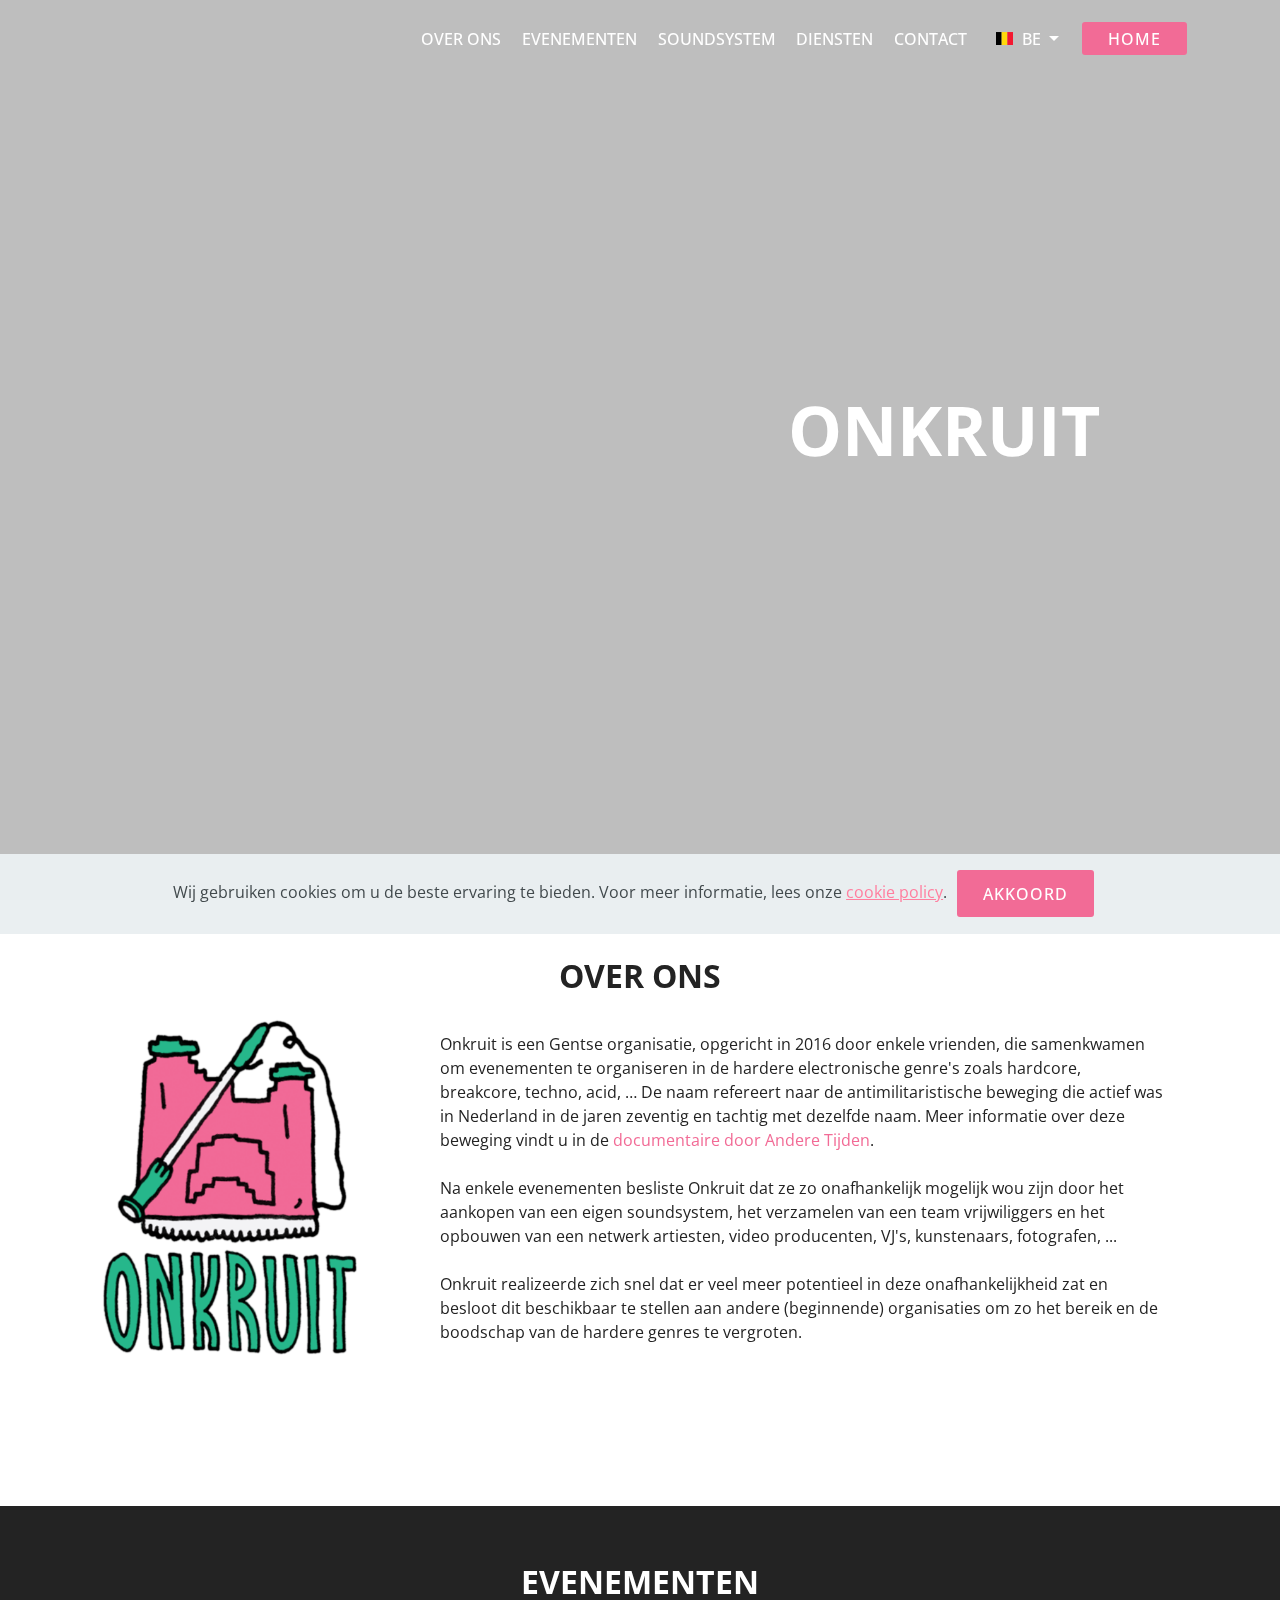
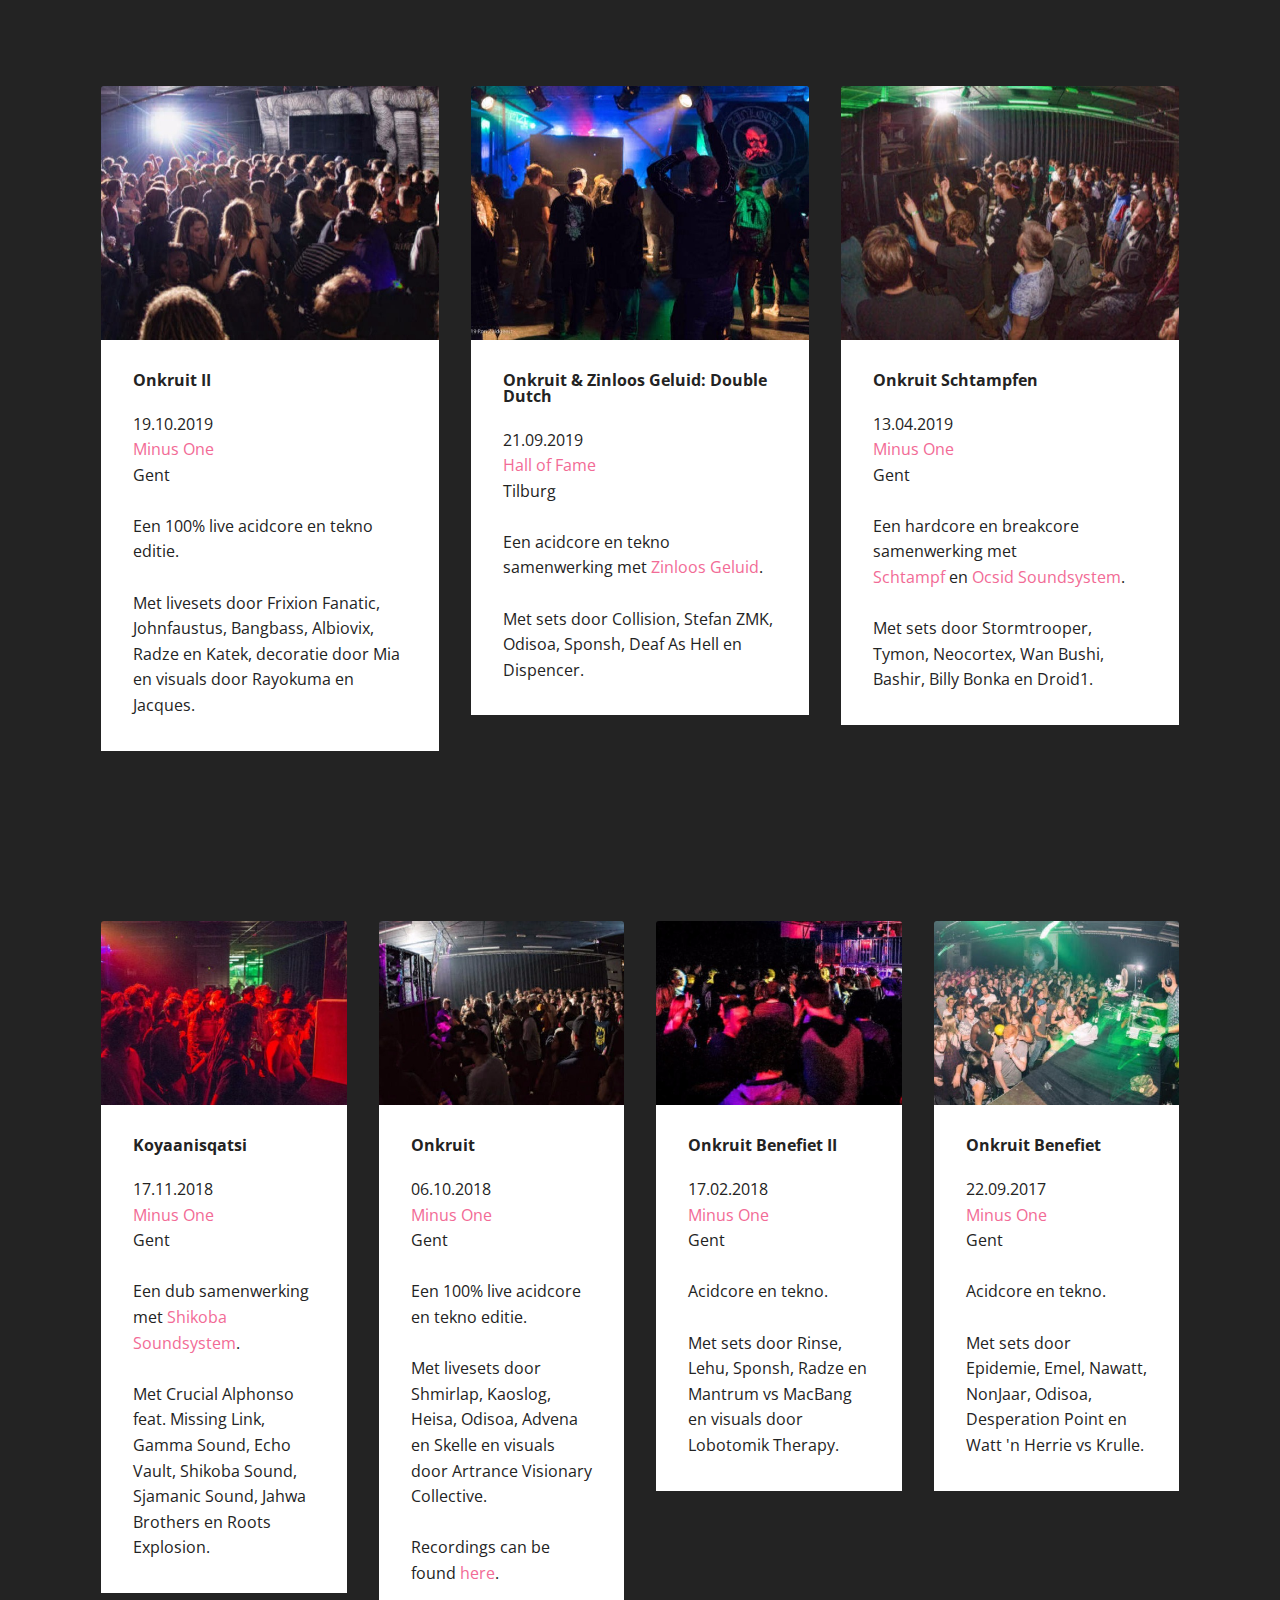
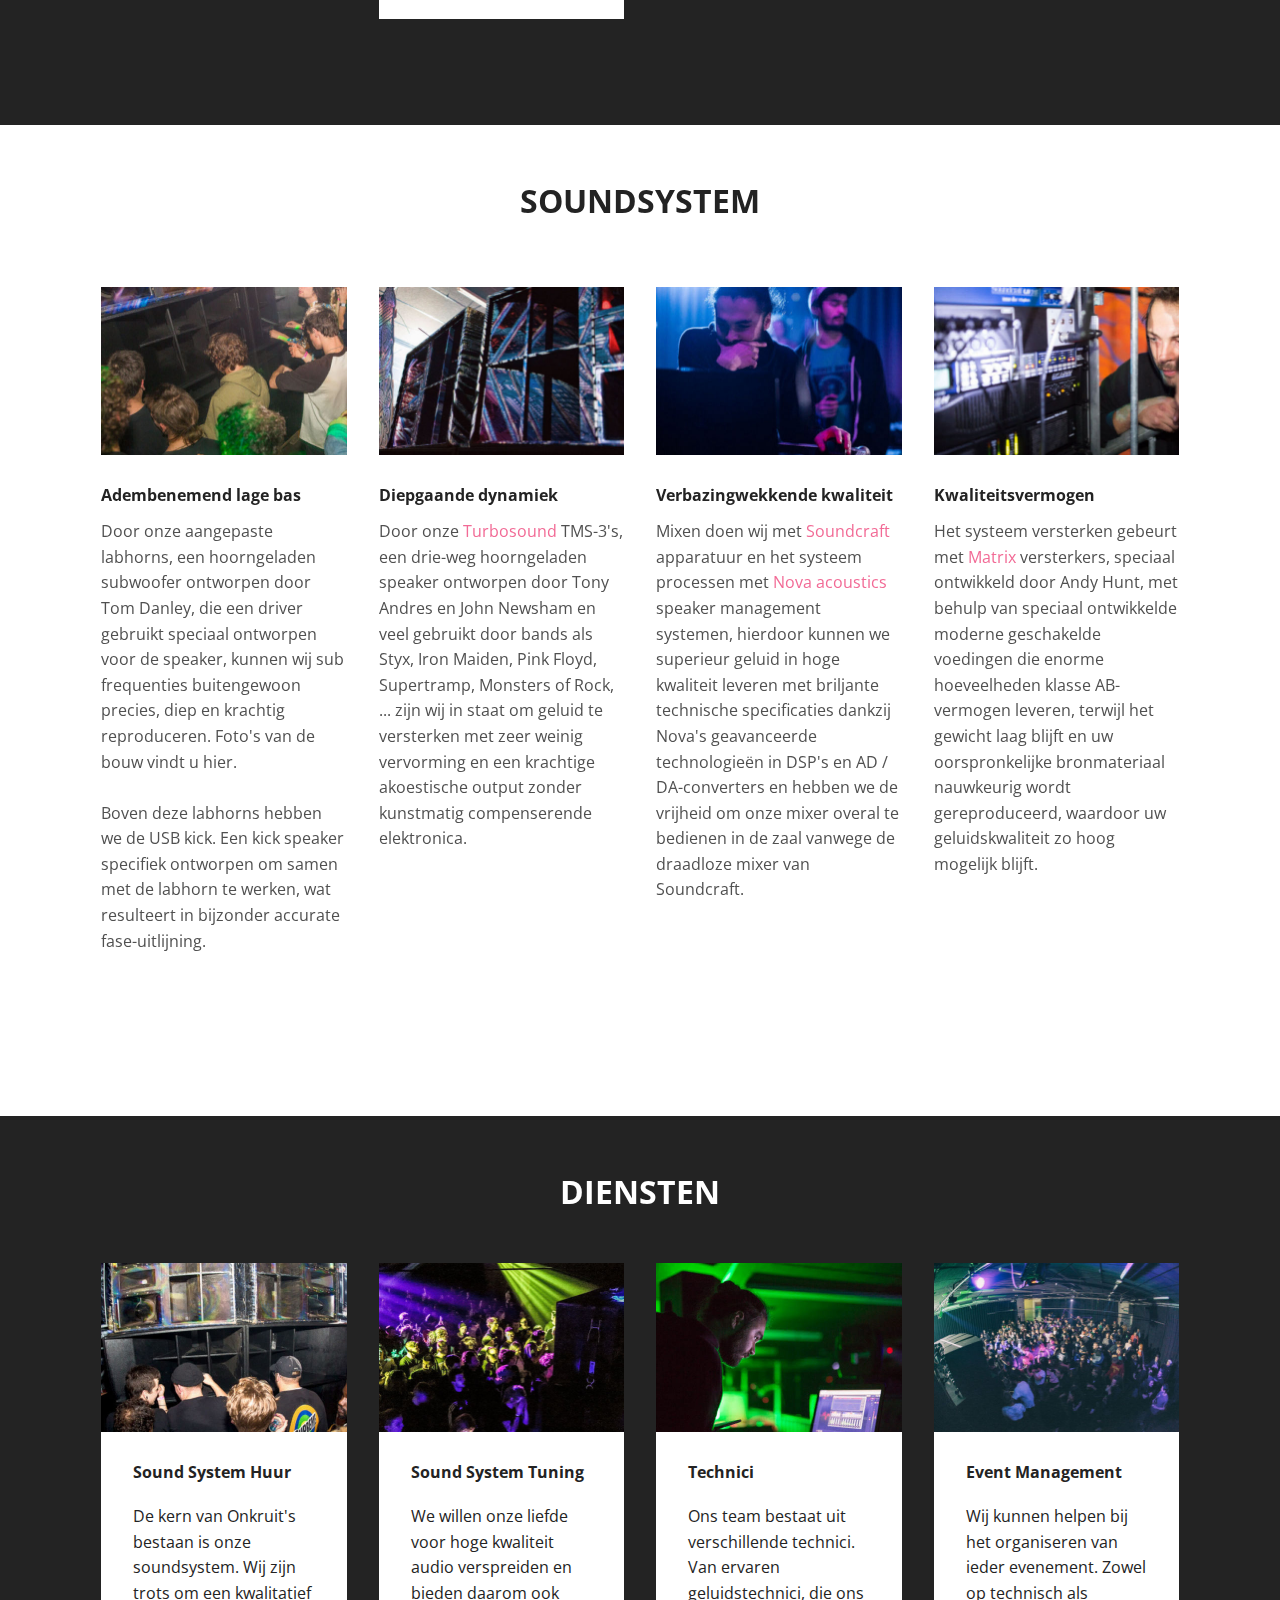
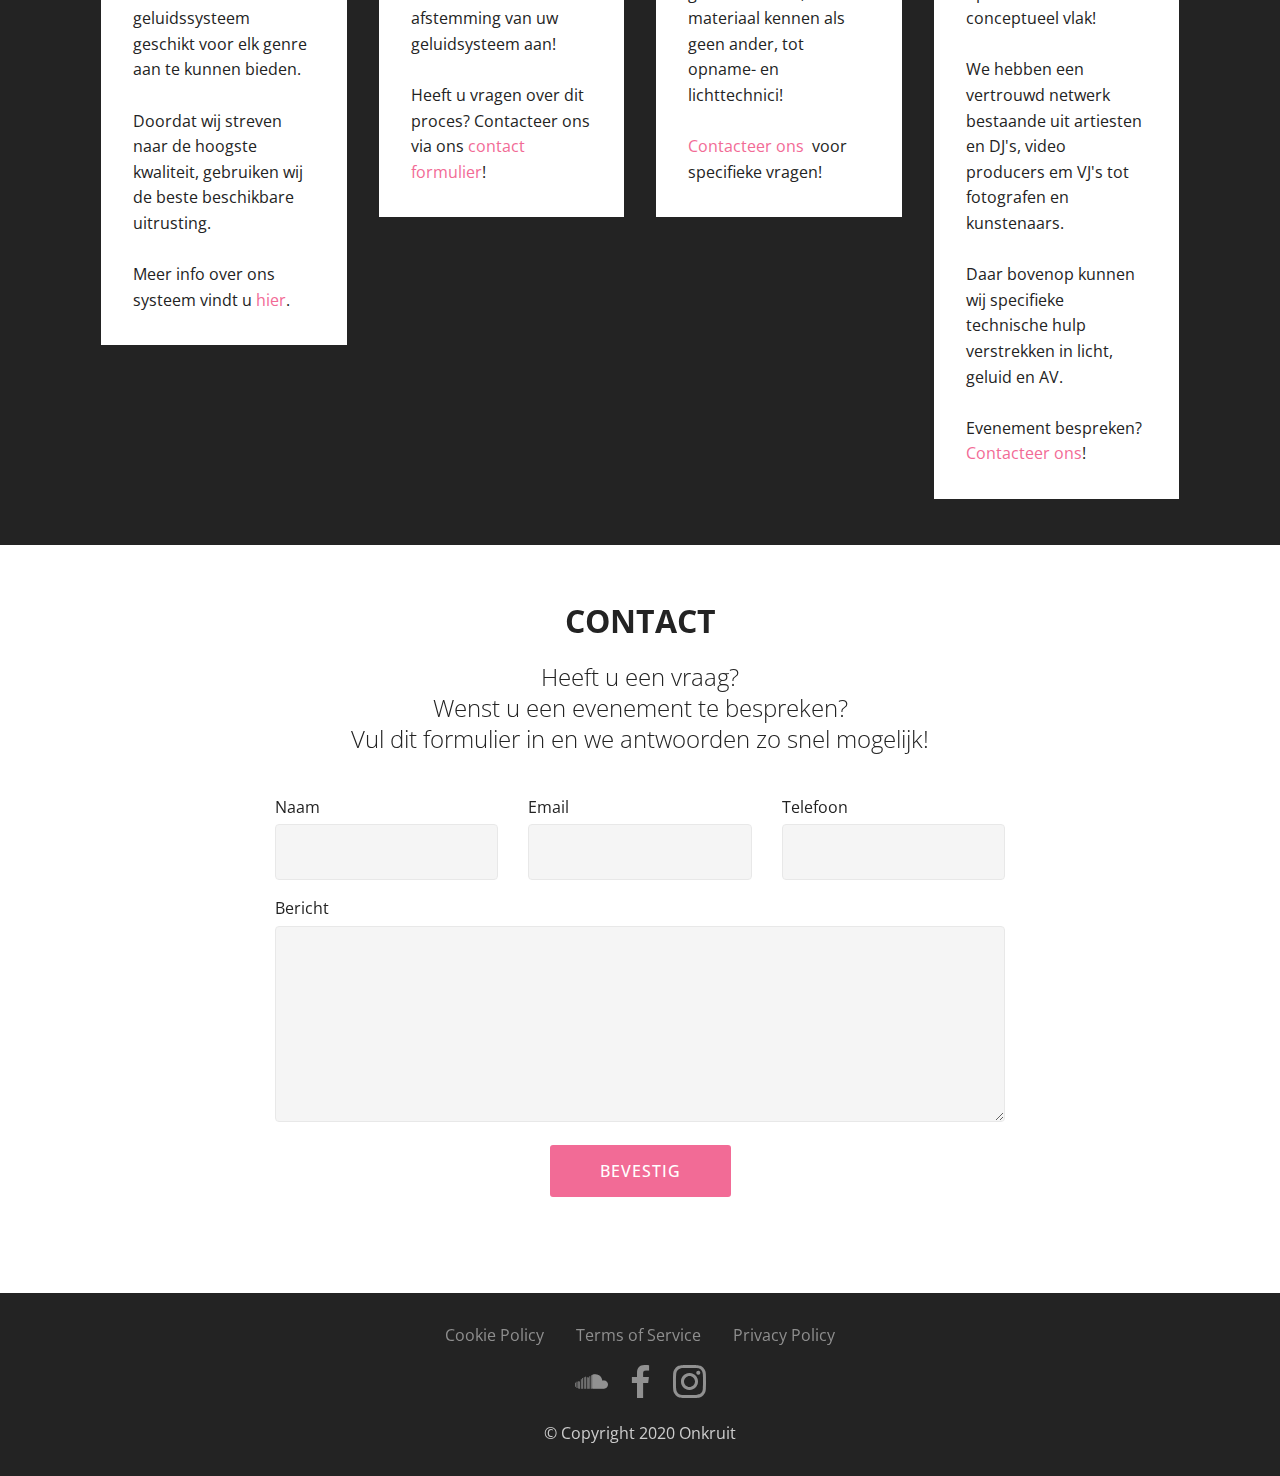
==== commit 4581596b: "Add files via upload" ====
--- a/be/index.html
+++ b/be/index.html
@@ -34,7 +34,7 @@
 <section id="top-1"></section>
 
 
-  <link rel="stylesheet" href="style.less" class="cid-rJ9YJePGbR" id="menu1-1v" data-rv-view="479"><section class="menu cid-rJ9YJePGbR" once="menu" id="menu1-1v">
+  <link rel="stylesheet" href="style.less" class="cid-rJ9YJePGbR" id="menu1-1v" data-rv-view="1257"><section class="menu cid-rJ9YJePGbR" once="menu" id="menu1-1v">
 
     
 
@@ -59,9 +59,9 @@
                         </a>
                 </li>
                 <li class="nav-item"><a class="nav-link link text-white display-4" href="index.html#About-Us">
-                        ABOUT US</a></li><li class="nav-item"><a class="nav-link link text-white display-4" href="index.html#Events">EVENTS<br></a></li><li class="nav-item"><a class="nav-link link text-white display-4" href="index.html#Soundsystem">
+                        OVER ONS</a></li><li class="nav-item"><a class="nav-link link text-white display-4" href="index.html#Events">EVENEMENTEN<br></a></li><li class="nav-item"><a class="nav-link link text-white display-4" href="index.html#Soundsystem">
                         SOUNDSYSTEM</a></li><li class="nav-item"><a class="nav-link link text-white display-4" href="index.html#Services">
-                        SERVICES</a></li><li class="nav-item"><a class="nav-link link text-white display-4" href="index.html#Contact">CONTACT</a></li><li class="nav-item dropdown"><a class="nav-link link text-white dropdown-toggle display-4" href="index.html" data-toggle="dropdown-submenu" aria-expanded="true"><span class="flag-icon flag-icon-gb mbr-iconfont mbr-iconfont-btn"></span>EN&nbsp;</a><div class="dropdown-menu"><a class="text-white dropdown-item display-4" href="./be/index.html"><span class="flag-icon flag-icon-be mbr-iconfont mbr-iconfont-btn"></span>BE&nbsp;</a></div></li></ul>
+                        DIENSTEN</a></li><li class="nav-item"><a class="nav-link link text-white display-4" href="index.html#Contact">CONTACT</a></li><li class="nav-item dropdown"><a class="nav-link link text-white dropdown-toggle display-4" href="index.html" data-toggle="dropdown-submenu" aria-expanded="true"><span class="flag-icon flag-icon-be mbr-iconfont mbr-iconfont-btn"></span>BE&nbsp;</a><div class="dropdown-menu"><a class="text-white dropdown-item display-4" href="../index.html"><span class="flag-icon flag-icon-gb mbr-iconfont mbr-iconfont-btn"></span>EN&nbsp;</a></div></li></ul>
             <div class="navbar-buttons mbr-section-btn"><a class="btn btn-sm btn-primary display-4" href="index.html#header2-0">HOME
                     </a></div>
         </div>
@@ -96,7 +96,7 @@
         <div class="media-container-row">
             <div class="title col-12 col-md-8">
                 <h2 class="align-center pb-3 mbr-fonts-style display-2"><strong>
-                    ABOUT US</strong></h2>
+                    OVER ONS</strong></h2>
                 
                 
             </div>
@@ -132,7 +132,11 @@
                             </div>                
 
                             <div class="card-box">
-                                <p class="block-text mbr-fonts-style display-7">Onkruit is a non-profit organisation based in Ghent, founded in 2016, by a couple of friends who united to organize events in the harder electronic genres including hardcore, breakcore, techno, acid, … Their name refers to the dutch antimilitaristic movement that was active in the Netherlands in the seventies and eighties  with the same name. More information about this movement can be found in the dutch <a href="https://anderetijden.nl/programma/1/Andere-Tijden/aflevering/306/Onkruit" target="_blank">documentary by Andere Tijden</a>.<br><br>After a couple of events Onkruit decided it wanted to be as independent as possible by acquiring their own soundsystem, gathering a dedicated team of volunteers and &nbsp;obtaining a network of artists, video producers, VJ's, visual artists, photographers, ...&nbsp;<br><br>Onkruit quickly realized that there was much more potential within the independence they had acquired, and decided to make these features available to other (beginning) organisations, to expand the reach and message of the harder electronic genres.</p>
+                                <p class="block-text mbr-fonts-style display-7">Onkruit is een Gentse organisatie, opgericht in 2016 door enkele vrienden, die samenkwamen om evenementen te organiseren in de hardere electronische genre's zoals hardcore, breakcore, techno, acid, … De naam refereert naar de antimilitaristische beweging die actief was in Nederland in de jaren zeventig en tachtig met dezelfde naam. Meer informatie over deze beweging vindt u in de <a href="https://anderetijden.nl/programma/1/Andere-Tijden/aflevering/306/Onkruit" target="_blank">documentaire door Andere Tijden</a>. 
+<br>
+<br>Na enkele evenementen besliste Onkruit dat ze zo onafhankelijk mogelijk wou zijn door het aankopen van een eigen soundsystem, het verzamelen van een team vrijwiliggers en het opbouwen van een netwerk artiesten, video producenten, VJ's, kunstenaars, fotografen, ... 
+<br>
+<br>Onkruit realizeerde zich snel dat er veel meer potentieel in deze onafhankelijkheid zat en besloot dit beschikbaar te stellen aan andere (beginnende) organisaties om zo het bereik en de boodschap van de hardere genres te vergroten.</p><p><br></p><p></p>
                             </div>
                         </div>
 
@@ -152,7 +156,7 @@
         <div class="media-container-row">
             <div class="title col-12 col-md-8">
                 <h2 class="align-center pb-3 mbr-fonts-style display-2"><strong>
-                    EVENTS</strong><br></h2>
+                    EVENEMENTEN</strong><br></h2>
                 
                 
             </div>
@@ -178,9 +182,9 @@
                     </div>
                     <div class="card-box">
                         <h4 class="card-title mbr-fonts-style display-7"><strong>Onkruit II</strong></h4>
-                        <p class="mbr-text mbr-fonts-style align-left display-7">19.10.2019<br><a href="https://www.minus-one.be/" target="_blank">Minus One</a><br>Ghent<br><br>A 100% live acidcore and tekno edition. 
-<br>
-<br>With livesets by Frixion Fanatic, Johnfaustus, Bangbass, Albiovix, Radze and Katek, decoration by Mia and visuals by Rayokuma and Jacques.&nbsp;<br></p>
+                        <p class="mbr-text mbr-fonts-style align-left display-7">19.10.2019<br><a href="https://www.minus-one.be/" target="_blank">Minus One</a><br>Gent<br><br>Een 100% live acidcore en tekno editie. 
+<br>
+<br>Met livesets door Frixion Fanatic, Johnfaustus, Bangbass, Albiovix, Radze en Katek, decoratie door Mia en visuals door Rayokuma en Jacques.&nbsp;<br></p>
                     </div>
                 </div>
             </div>
@@ -197,9 +201,9 @@
 <br><a href="https://hall-fame.nl/" target="_blank">Hall of Fame</a>
 <br>Tilburg
 <br>
-<br>An acidcore and tekno collaboration with <a href="https://www.facebook.com/Zinloosgeluid/" target="_blank">Zinloos Geluid</a>.
-<br>
-<br>With sets by Collision, Stefan ZMK, Odisoa, Sponsh, Deaf As Hell and Dispencer.</p>
+<br>Een acidcore en tekno samenwerking met&nbsp;<a href="https://www.facebook.com/Zinloosgeluid/" target="_blank">Zinloos Geluid</a>.
+<br>
+<br>Met sets door Collision, Stefan ZMK, Odisoa, Sponsh, Deaf As Hell en Dispencer.</p>
                     </div>
                 </div>
             </div>
@@ -215,11 +219,11 @@
                         <h4 class="card-title mbr-fonts-style display-7"><strong>Onkruit Schtampfen</strong></h4>
                         <p class="mbr-text mbr-fonts-style display-7">13.04.2019 
 <br><a href="https://www.minus-one.be/" target="_blank">Minus One</a>
-<br>Ghent
-<br>
-<br>A hardcore and breakcore collaboration with <a href="https://www.facebook.com/Schtampf/" target="_blank">Schtampf</a> and <a href="https://www.facebook.com/OCSID-soundsystem-108464283925167/" target="_blank">Ocsid Soundsystem</a>. 
-<br>
-<br>With sets by Stormtrooper, Tymon, Neocortex, Wan Bushi, Bashir, Billy Bonka and Droid1.</p>
+<br>Gent
+<br>
+<br>Een hardcore en breakcore samenwerking met <a href="https://www.facebook.com/Schtampf/" target="_blank">Schtampf</a>&nbsp;en&nbsp;<a href="https://www.facebook.com/OCSID-soundsystem-108464283925167/" target="_blank">Ocsid Soundsystem</a>. 
+<br>
+<br>Met sets door Stormtrooper, Tymon, Neocortex, Wan Bushi, Bashir, Billy Bonka en Droid1.</p>
                     </div>
                 </div>
             </div>
@@ -249,11 +253,11 @@
                         <h4 class="card-title mbr-fonts-style display-7"><strong>Koyaanisqatsi</strong></h4>
                         <p class="mbr-text mbr-fonts-style align-left display-7">17.11.2018 
 <br><a href="https://www.minus-one.be/" target="_blank">Minus One</a>
-<br>Ghent
-<br>
-<br>A dub collaboration with <a href="https://www.facebook.com/shikobasound/" target="_blank">Shikoba Soundsystem</a>. 
-<br>
-<br>With Crucial Alphonso feat. Missing Link, Gamma Sound, Echo Vault, Shikoba Sound, Sjamanic Sound, Jahwa Brothers and Roots Explosion.</p>
+<br>Gent
+<br>
+<br>Een dub samenwerking met&nbsp;<a href="https://www.facebook.com/shikobasound/" target="_blank">Shikoba Soundsystem</a>. 
+<br>
+<br>Met Crucial Alphonso feat. Missing Link, Gamma Sound, Echo Vault, Shikoba Sound, Sjamanic Sound, Jahwa Brothers en Roots Explosion.</p>
                     </div>
                 </div>
             </div>
@@ -268,11 +272,11 @@
                         <h4 class="card-title mbr-fonts-style display-7"><strong>Onkruit</strong></h4>
                         <p class="mbr-text mbr-fonts-style display-7">06.10.2018 
 <br><a href="https://www.minus-one.be/" target="_blank">Minus One</a>
-<br>Ghent
-<br>
-<br>A 100% live acidcore and tekno edition. 
-<br>
-<br>With livesets by Shmirlap, Kaoslog, Heisa, Odisoa, Advena and Skelle and visuals by Artrance Visionary Collective. 
+<br>Gent
+<br>
+<br>Een 100% live acidcore en tekno editie. 
+<br>
+<br>Met livesets door Shmirlap, Kaoslog, Heisa, Odisoa, Advena en Skelle en visuals door Artrance Visionary Collective. 
 <br>
 <br>Recordings can be found <a href="https://soundcloud.com/onkruit/sets/onkruit-w-shmirlap-kaoslog" target="_blank">here</a>.</p>
                     </div>
@@ -289,11 +293,11 @@
                     <div class="card-box">
                         <h4 class="card-title mbr-fonts-style display-7"><strong>Onkruit Benefiet II</strong></h4>
                         <p class="mbr-text mbr-fonts-style display-7">17.02.2018 
-<br><a href="https://www.minus-one.be/" target="_blank">Minus One</a><br>Ghent
-<br>
-<br>Acidcore and tekno.
-<br>
-<br>With sets by Rinse, Lehu, Sponsh, Radze and Mantrum vs MacBang and visuals by Lobotomik Therapy.</p>
+<br><a href="https://www.minus-one.be/" target="_blank">Minus One</a><br>Gent
+<br>
+<br>Acidcore en tekno.
+<br>
+<br>Met sets door Rinse, Lehu, Sponsh, Radze en Mantrum vs MacBang en visuals door Lobotomik Therapy.</p>
                     </div>
                 </div>
             </div>
@@ -303,17 +307,17 @@
                     <div class="card-img">
                         <div class="mbr-overlay"></div>
                         <div class="mbr-section-btn text-center"><a href="https://www.facebook.com/pg/onkruitt/photos/?tab=album&album_id=894255364072216" class="btn btn-primary display-4" target="_blank">MEDIA</a></div>
-                        <img src="assets/images/onkruit-benefiet-compressed-1-492x338.jpeg" alt="" title="">
+                        <img src="assets/images/onkruit-benefiet-compressed-492x338.jpeg" alt="" title="">
                     </div>
                     <div class="card-box">
                         <h4 class="card-title mbr-fonts-style display-7"><strong>Onkruit Benefiet</strong></h4>
                         <p class="mbr-text mbr-fonts-style display-7">22.09.2017 
 <br><a href="https://www.minus-one.be/" target="_blank">Minus One
-</a><br>Ghent
-<br>
-<br>Acidcore and tekno.
-<br>
-<br>With sets by Epidemie, Emel, Nawatt, NonJaar, Odisoa, Desperation Point and Watt 'n Herrie vs Krulle.</p>
+</a><br>Gent
+<br>
+<br>Acidcore en tekno.
+<br>
+<br>Met sets door Epidemie, Emel, Nawatt, NonJaar, Odisoa, Desperation Point en Watt 'n Herrie vs Krulle.</p>
                     </div>
                 </div>
             </div>
@@ -351,8 +355,10 @@
                         <img src="assets/images/3-compressed-492x338.jpg" alt="" title="">
                     </div>
                     <div class="card-box">
-                        <h4 class="card-title pb-3 mbr-fonts-style display-7"><strong>Breathtakingly low bass</strong></h4>
-                        <p class="mbr-text mbr-fonts-style display-7">Using our customized labhorns, a horn-loaded subwoofer designed by Tom Danley that uses a driver specifically designed for the speaker, we are able to extraordinarily reinforce sub frequencies with incredible depth and pressure. Pictures of the build can be found <a href="https://www.facebook.com/pg/onkruitt/photos/?tab=album&album_id=1444247732406307" target="_blank">here</a>.<br><br>Right on top of those, we have USB kick bins, a kick bin specifically designed to sit on top labhorns, resulting in extraordinary phase alignment.<br></p>
+                        <h4 class="card-title pb-3 mbr-fonts-style display-7"><strong>Adembenemend lage bas</strong></h4>
+                        <p class="mbr-text mbr-fonts-style display-7">Door onze aangepaste labhorns, een hoorngeladen subwoofer ontworpen door Tom Danley, die een driver gebruikt speciaal ontworpen voor de speaker, kunnen wij sub frequenties buitengewoon precies, diep en krachtig reproduceren. Foto's van de bouw vindt u hier.
+<br>
+<br>Boven deze labhorns hebben we de USB kick. Een kick speaker specifiek ontworpen om samen met de labhorn te werken, wat resulteert in bijzonder accurate fase-uitlijning.</p><p><br></p><p></p>
                     </div>
                 </div>
             </div>
@@ -363,8 +369,8 @@
                         <img src="assets/images/2-compressed-492x338.jpg" alt="" title="">
                     </div>
                     <div class="card-box ">
-                        <h4 class="card-title pb-3 mbr-fonts-style display-7"><strong>Profound dynamics</strong></h4>
-                        <p class="mbr-text mbr-fonts-style display-7">With our <a href="https://www.turbosound.com/" target="_blank">Turbosound</a> TMS-3's, a three-way horn-loaded speaker designed by Tony Andrews and John Newsham and widely used by bands like Styx, Iron Maiden, Pink Floyd, Supertramp, Monsters of Rock, ... we are able to reinforce sound with very low distortion and naturally acoustic output without the need for&nbsp;artificial compensating electronics.<br></p>
+                        <h4 class="card-title pb-3 mbr-fonts-style display-7"><strong>Diepgaande dynamiek</strong></h4>
+                        <p class="mbr-text mbr-fonts-style display-7">Door onze&nbsp;<a href="https://www.turbosound.com/" target="_blank">Turbosound</a> TMS-3's, <br>een drie-weg hoorngeladen speaker ontworpen door Tony Andres en John Newsham en veel gebruikt door bands als Styx, Iron Maiden, Pink Floyd, Supertramp, Monsters of Rock, ...&nbsp;zijn wij in staat om geluid te versterken met zeer weinig vervorming en een krachtige akoestische output zonder kunstmatig compenserende elektronica.<br></p>
                     </div>
                 </div>
             </div>
@@ -375,8 +381,8 @@
                         <img src="assets/images/1-compressed-492x338.jpg" alt="" title="">
                     </div>
                     <div class="card-box">
-                        <h4 class="card-title pb-3 mbr-fonts-style display-7"><strong>Astonishing high fidelity</strong></h4>
-                        <p class="mbr-text mbr-fonts-style display-7">By mixing with <a href="https://www.soundcraft.com/" target="_blank">Soundcraft</a> equipment and processing the system with <a href="https://www.novacoustic.de/" target="_blank">Nova acoustics</a> speaker management systems we can deliver superior sound in high definition quality&nbsp;with absolutely brilliant technical specifications due to Nova's advanced technologies in DSPs and AD/DA converters plus the freedom to control our mixer from anywhere in the venue due to Soundcraft's surfaceless mixer.<br></p>
+                        <h4 class="card-title pb-3 mbr-fonts-style display-7"><strong>Verbazingwekkende kwaliteit</strong></h4>
+                        <p class="mbr-text mbr-fonts-style display-7">Mixen doen wij met&nbsp;<a href="https://www.soundcraft.com/" target="_blank">Soundcraft</a> apparatuur en het systeem processen met&nbsp;<a href="https://www.novacoustic.de/" target="_blank">Nova acoustics</a> speaker management systemen, hierdoor&nbsp;kunnen we superieur geluid in hoge kwaliteit leveren met briljante technische specificaties dankzij Nova's geavanceerde technologieën in DSP's en AD / DA-converters en&nbsp;hebben we de vrijheid om onze mixer overal te bedienen in de zaal vanwege de draadloze mixer van Soundcraft.<br></p>
                     </div>
                 </div>
             </div>
@@ -388,8 +394,8 @@
                     </div>
                     <div class="card-box">
                         <h4 class="card-title pb-3 mbr-fonts-style display-7"><strong>
-                            Quality power</strong></h4>
-                        <p class="mbr-text mbr-fonts-style display-7">Amplifying the system with <a href="http://pa.matrixamplification.com/" target="_blank">Matrix</a> amplifiers, especially developed by Andy Hunt, using specially developed modern switched-mode power supplies which provide huge amounts of Class AB power whilst keeping the weight down and reproducing every transient in your original source material,&nbsp;keeping your sound quality as high as possible.<br></p>
+                            Kwaliteitsvermogen</strong></h4>
+                        <p class="mbr-text mbr-fonts-style display-7">Het systeem versterken gebeurt met <a href="http://pa.matrixamplification.com/" target="_blank">Matrix</a> versterkers, speciaal ontwikkeld door Andy Hunt, met behulp van speciaal ontwikkelde moderne geschakelde voedingen die enorme hoeveelheden klasse AB-vermogen leveren, terwijl het gewicht laag blijft en uw oorspronkelijke bronmateriaal nauwkeurig wordt gereproduceerd, waardoor uw geluidskwaliteit zo hoog mogelijk blijft.<br></p>
                     </div>
                 </div>
             </div>
@@ -405,7 +411,7 @@
         <div class="media-container-row">
             <div class="title col-12 col-md-8">
                 <h2 class="align-center pb-3 mbr-fonts-style display-2"><strong>
-                    SERVICES</strong><br></h2>
+                    DIENSTEN</strong><br></h2>
                 
                 
             </div>
@@ -427,12 +433,11 @@
                     </div>
                     <div class="card-box">
                         <h4 class="card-title mbr-fonts-style display-7"><strong>
-                            Sound System Hire</strong></h4>
-                        <p class="mbr-text mbr-fonts-style display-7">In the root of Onkruit's existence lies the soundsystem. We are very proud to provide high-fidelity audio suitable for any genre. 
-<br>
-<br>As we strive for the best quality, we use top-of-the-line equipment.
-<br>
-<br>More info about our soundsystem can be found <a href="index.html#Soundsystem">here</a>.</p>
+                            Sound System Huur</strong></h4>
+                        <p class="mbr-text mbr-fonts-style display-7">De kern van Onkruit's bestaan is onze soundsystem. Wij zijn trots om een kwalitatief geluidssysteem geschikt voor elk genre aan te kunnen bieden.<br>
+<br>Doordat wij streven naar de hoogste kwaliteit, gebruiken wij de beste beschikbare uitrusting.
+<br>
+<br>Meer info over ons systeem vindt u&nbsp;<a href="index.html#Soundsystem">hier</a>.</p>
                     </div>
                     
                 </div>
@@ -446,7 +451,7 @@
                     <div class="card-box">
                         <h4 class="card-title mbr-fonts-style display-7"><strong>
                             Sound System Tuning</strong></h4>
-                        <p class="mbr-text mbr-fonts-style display-7">We care to spread our love for high quality audio and therefore provide tuning services for other soundsystems.<br><br>Have any questions about this process? Send us a message via the <a href="index.html#Contact">contact form</a>!</p>
+                        <p class="mbr-text mbr-fonts-style display-7">We willen onze liefde voor hoge kwaliteit audio verspreiden en bieden daarom ook afstemming van uw geluidsysteem aan!<br><br>Heeft u vragen over dit proces? Contacteer ons via ons&nbsp;<a href="index.html#Contact">contact formulier</a>!</p>
                     </div>
                     
                 </div>
@@ -459,8 +464,8 @@
                     </div>
                     <div class="card-box">
                         <h4 class="card-title mbr-fonts-style display-7"><strong>
-                            Technicians</strong></h4>
-                        <p class="mbr-text mbr-fonts-style display-7">Our team consists of many different technicians. From experienced sound technicians that know our equipment like no other, to recording and light technicians!&nbsp;<br><br><a href="index.html#Contact">Get in touch</a> for specific questions!</p>
+                            Technici</strong></h4>
+                        <p class="mbr-text mbr-fonts-style display-7">Ons team bestaat uit verschillende technici. Van ervaren geluidstechnici, die ons materiaal kennen als geen ander, tot opname- en lichttechnici!<br><br><a href="index.html#Contact">Contacteer ons&nbsp;</a>&nbsp;voor specifieke vragen!</p>
                     </div>
                     
                 </div>
@@ -474,11 +479,9 @@
                     <div class="card-box">
                         <h4 class="card-title mbr-fonts-style display-7"><strong>
                             Event Management</strong></h4>
-                        <p class="mbr-text mbr-fonts-style display-7">We can help develop any event from technical to conceptual aspects. 
-<br>
-<br>We have a trusted network of artists and DJ's, video producers and VJ's to photographers and visual artists.
-<br>
-<br>On top of that we are able to provide specific technical support in light, sound and AV.</p>
+                        <p class="mbr-text mbr-fonts-style display-7">Wij kunnen helpen bij het organiseren van ieder evenement. Zowel op technisch als conceptueel vlak!<br>
+<br>We hebben een vertrouwd netwerk bestaande uit artiesten en DJ's, video producers em VJ's tot fotografen en kunstenaars.<br>
+<br>Daar bovenop kunnen wij specifieke technische hulp verstrekken in licht, geluid en AV.<br><br>Evenement bespreken?<br><a href="index.html#Contact">Contacteer ons</a>!</p>
                     </div>
                     
                 </div>
@@ -496,9 +499,9 @@
             <div class="title col-12 col-md-8">
                 <h2 class="align-center pb-3 mbr-fonts-style display-2"><strong>
                     CONTACT</strong></h2>
-                <h3 class="mbr-section-subtitle align-center mbr-light mbr-fonts-style display-5">Have any questions?
-<div>Want to discuss an event?
-</div><div>Fill in this form and we will answer you as soon as possible!</div></h3>
+                <h3 class="mbr-section-subtitle align-center mbr-light mbr-fonts-style display-5">Heeft u een vraag?
+<div>Wenst u een evenement te bespreken?
+</div><div>Vul dit formulier in en we antwoorden zo snel mogelijk!</div></h3>
                 
             </div>
         </div>
@@ -521,13 +524,13 @@
     <div class="container">
         <div class="row justify-content-center">
             <div class="media-container-column col-lg-8" data-form-type="formoid">
-                    <div data-form-alert="" hidden="">Thanks for filling out the form! We will reply as soon as possible!</div>
+                    <div data-form-alert="" hidden="">Bedankt voor uw bericht! We antwoorden zo snel mogelijk!</div>
             
-                    <form class="mbr-form" action="https://mobirise.com/" method="post" data-form-title="Mobirise Form"><input type="hidden" name="email" data-form-email="true" value="xmeRVtM/R83MVPpiDchudNo6DGFBdD3r8Op6iaYRPUiFLYJ3Tt7zLMX/Dc1NBH1w1lYFgK5aeXK4g1EHKKIX3VcX3mqmB3cYUbQsxXTjVYfMoD5iTbYWuNRNBY6DXOYQ">
+                    <form class="mbr-form" action="https://mobirise.com/" method="post" data-form-title="Mobirise Form"><input type="hidden" name="email" data-form-email="true" value="12/bVy0yft4sj1qnH60p5HxyeyUftVpBwqFykb8iBLKMP6I85enMTYlNHy61DlEwB2B5NANKZ1VBClurALfr3YOzEqfAvA14o0tCft825gIchSFBoymq3QafltS9t6tj">
                         <div class="row row-sm-offset">
                             <div class="col-md-4 multi-horizontal" data-for="name">
                                 <div class="form-group">
-                                    <label class="form-control-label mbr-fonts-style display-7" for="name-form1-9">Name</label>
+                                    <label class="form-control-label mbr-fonts-style display-7" for="name-form1-9">Naam</label>
                                     <input type="text" class="form-control" name="name" data-form-field="Name" required="" id="name-form1-9">
                                 </div>
                             </div>
@@ -539,17 +542,17 @@
                             </div>
                             <div class="col-md-4 multi-horizontal" data-for="phone">
                                 <div class="form-group">
-                                    <label class="form-control-label mbr-fonts-style display-7" for="phone-form1-9">Phone</label>
+                                    <label class="form-control-label mbr-fonts-style display-7" for="phone-form1-9">Telefoon</label>
                                     <input type="tel" class="form-control" name="phone" data-form-field="Phone" id="phone-form1-9">
                                 </div>
                             </div>
                         </div>
                         <div class="form-group" data-for="message">
-                            <label class="form-control-label mbr-fonts-style display-7" for="message-form1-9">Message</label>
+                            <label class="form-control-label mbr-fonts-style display-7" for="message-form1-9">Bericht<br></label>
                             <textarea type="text" class="form-control" name="message" rows="7" data-form-field="Message" id="message-form1-9"></textarea>
                         </div>
             
-                        <span class="input-group-btn"><button href="" type="submit" class="btn btn-primary btn-form display-4">CONTACT US</button></span>
+                        <span class="input-group-btn"><button href="" type="submit" class="btn btn-primary btn-form display-4">BEVESTIG</button></span>
                     </form>
             </div>
         </div>
@@ -621,6 +624,6 @@
   <script src="assets/formoid/formoid.min.js"></script>
   
   
-<input name="cookieData" type="hidden" data-cookie-customdialogselector="null" data-cookie-colortext="#424a4d" data-cookie-colorbg="rgba(234, 239, 241, 0.99)" data-cookie-textbutton="Agree" data-cookie-colorbutton="" data-cookie-colorlink="#ff7f9f" data-cookie-underlinelink="true" data-cookie-text="We use cookies to give you the best experience. For more information, please read our <a href='privacy.html'>cookie policy</a>.">
+<input name="cookieData" type="hidden" data-cookie-customdialogselector="null" data-cookie-colortext="#424a4d" data-cookie-colorbg="rgba(234, 239, 241, 0.99)" data-cookie-textbutton="AKKOORD" data-cookie-colorbutton="" data-cookie-colorlink="#ff7f9f" data-cookie-underlinelink="true" data-cookie-text="Wij gebruiken cookies om u de beste ervaring te bieden. Voor meer informatie, lees onze <a href='privacy.html'>cookie policy</a>.">
   </body>
 </html>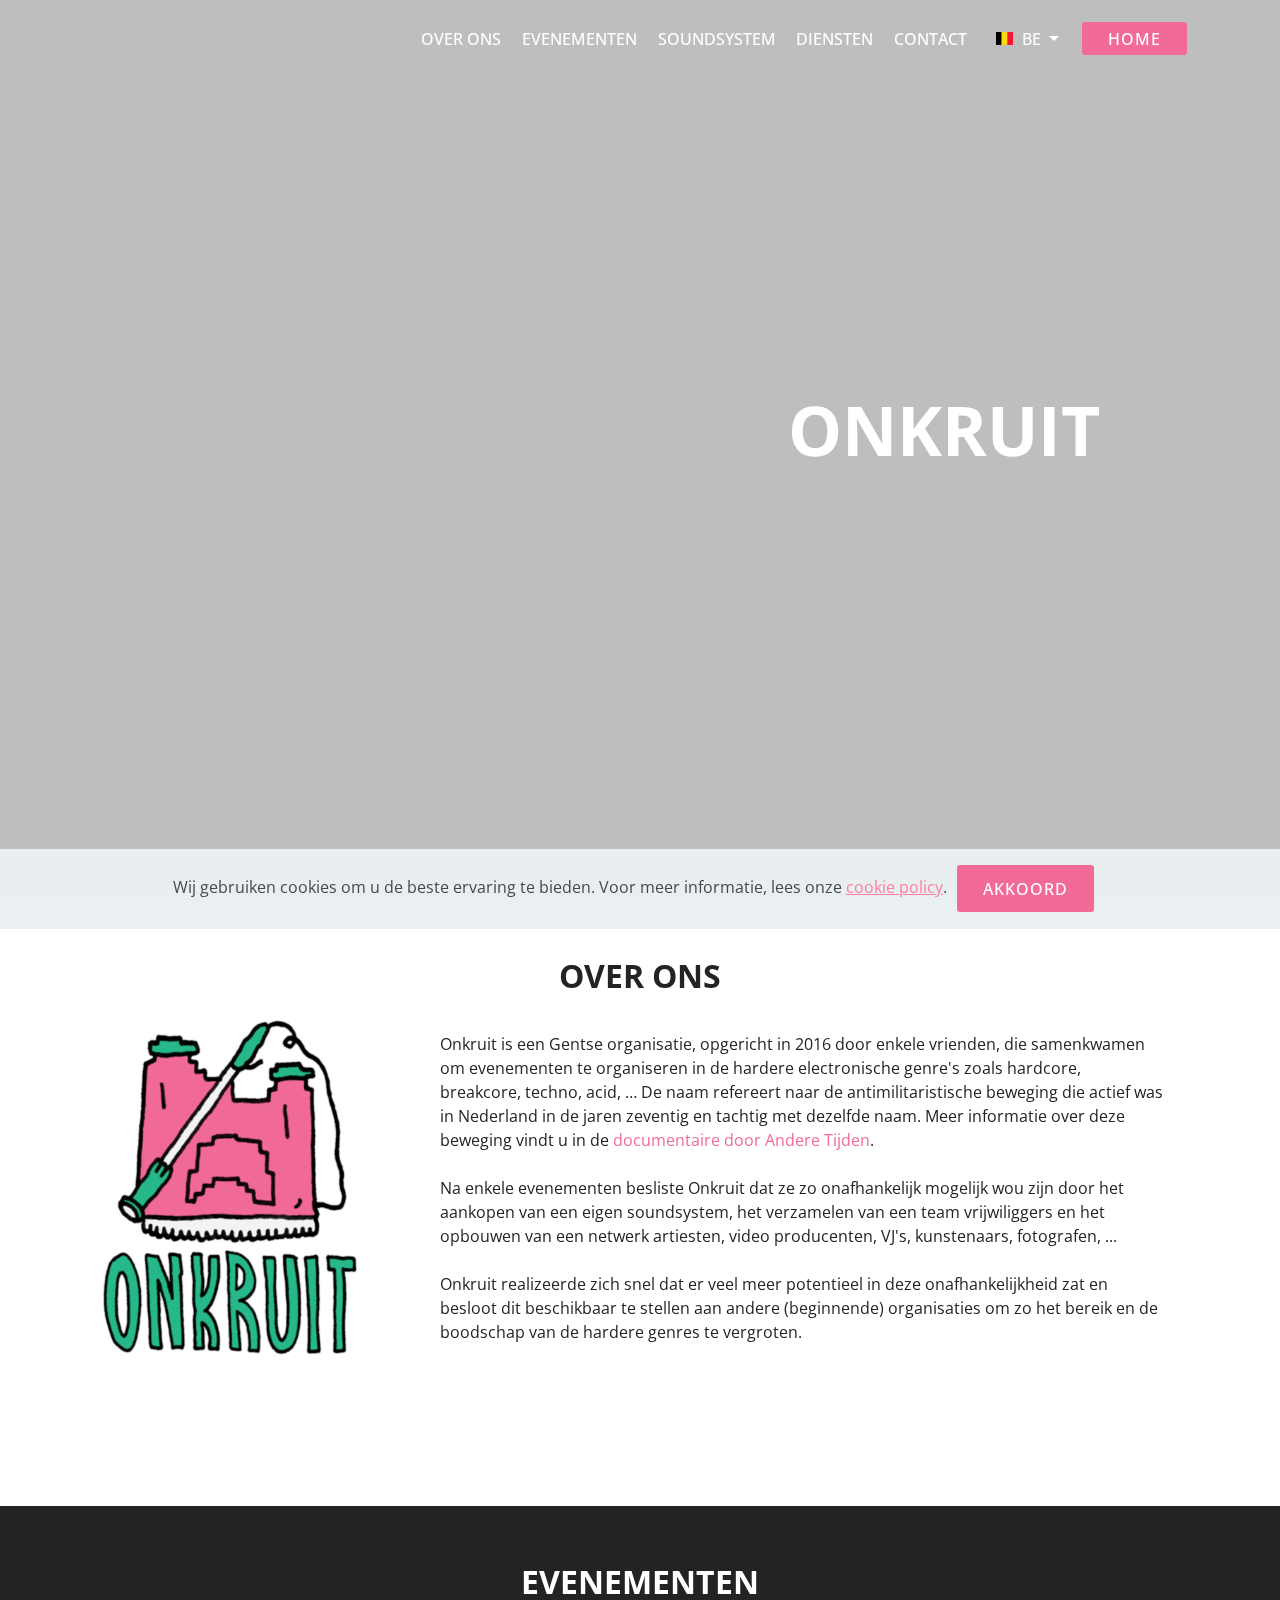
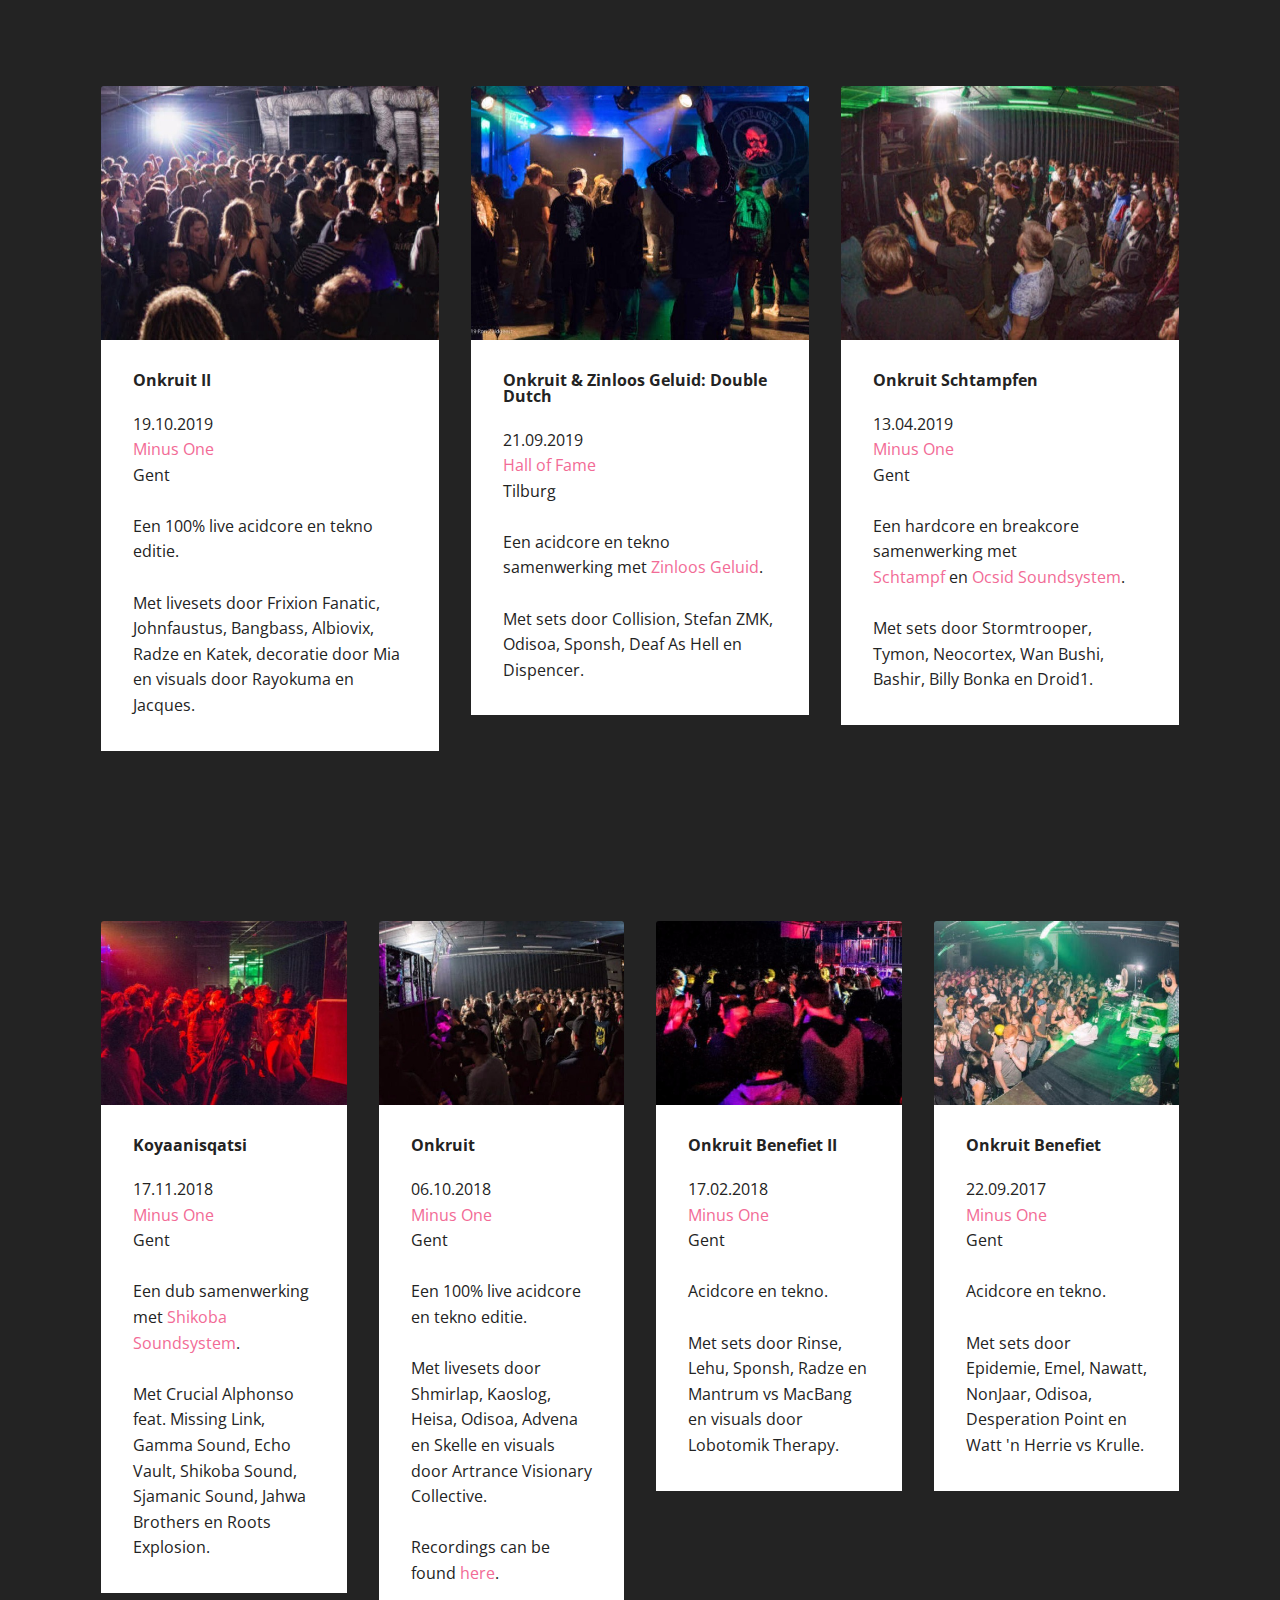
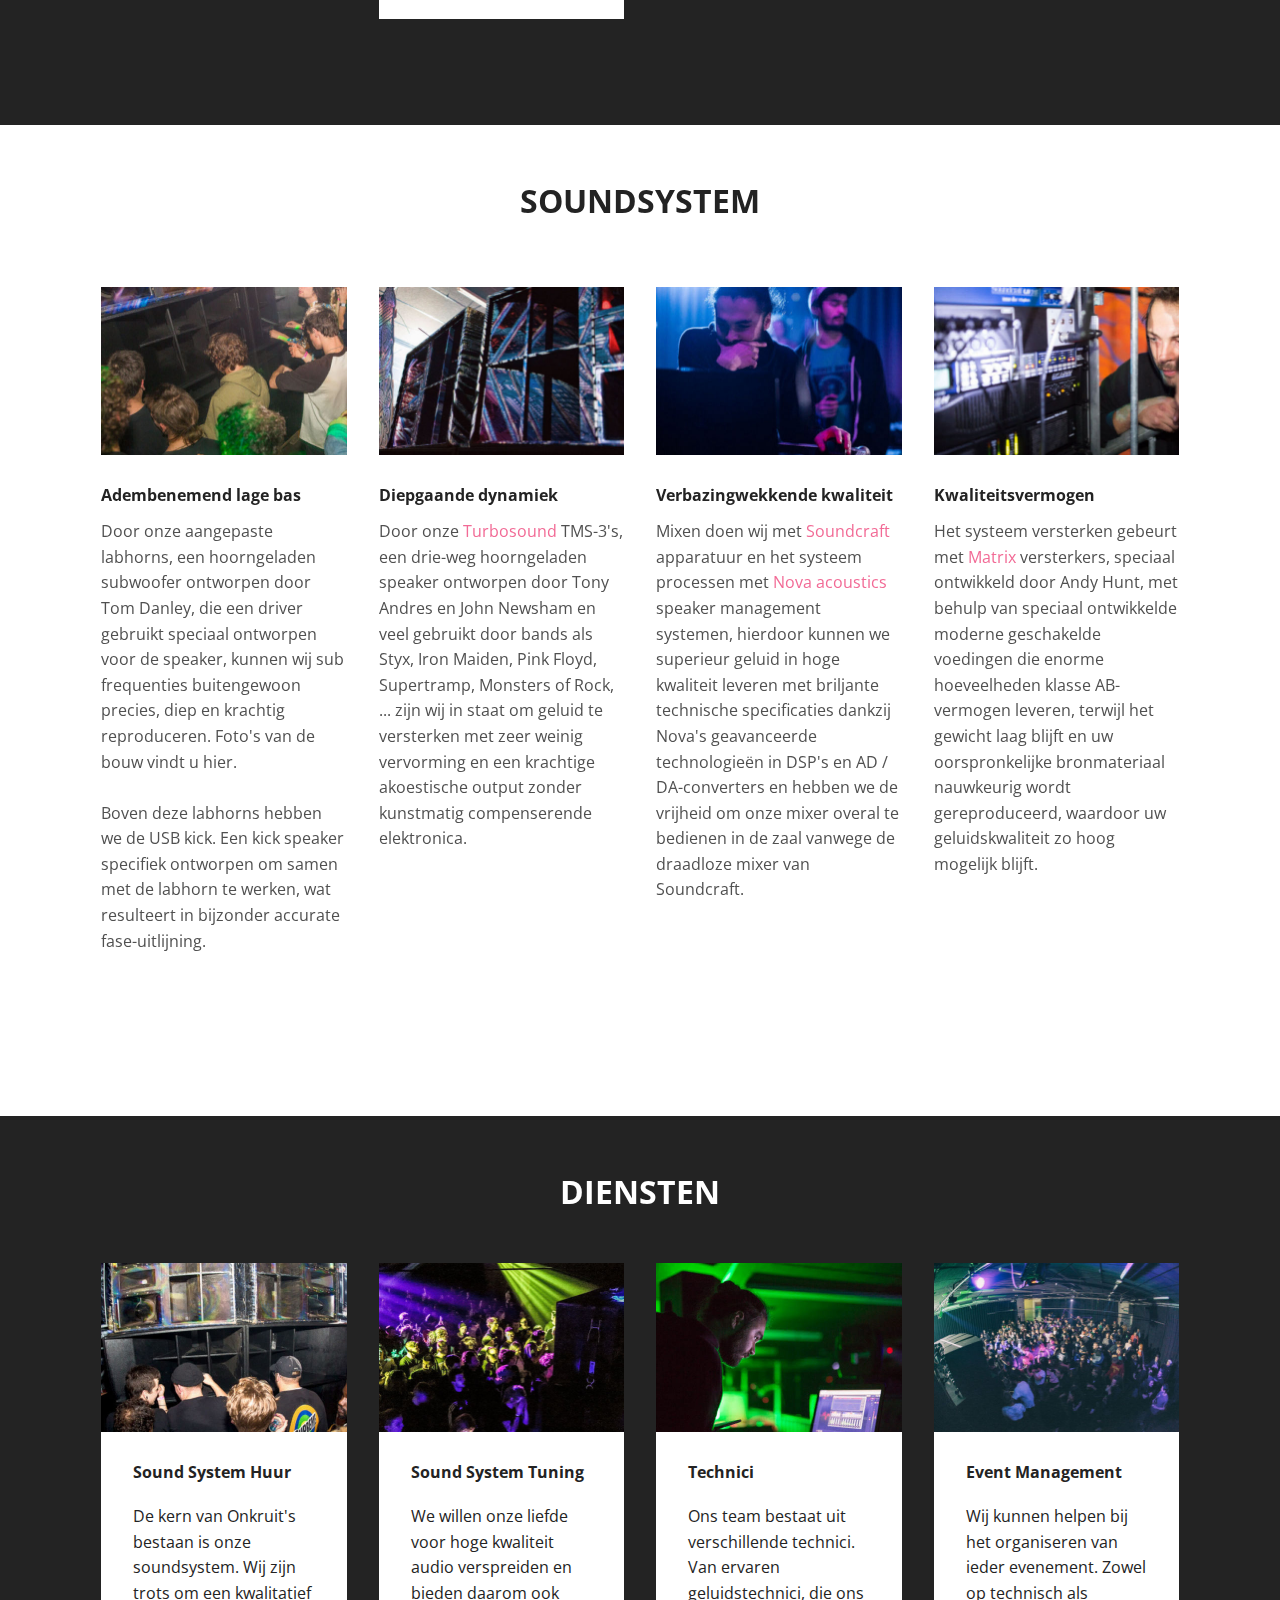
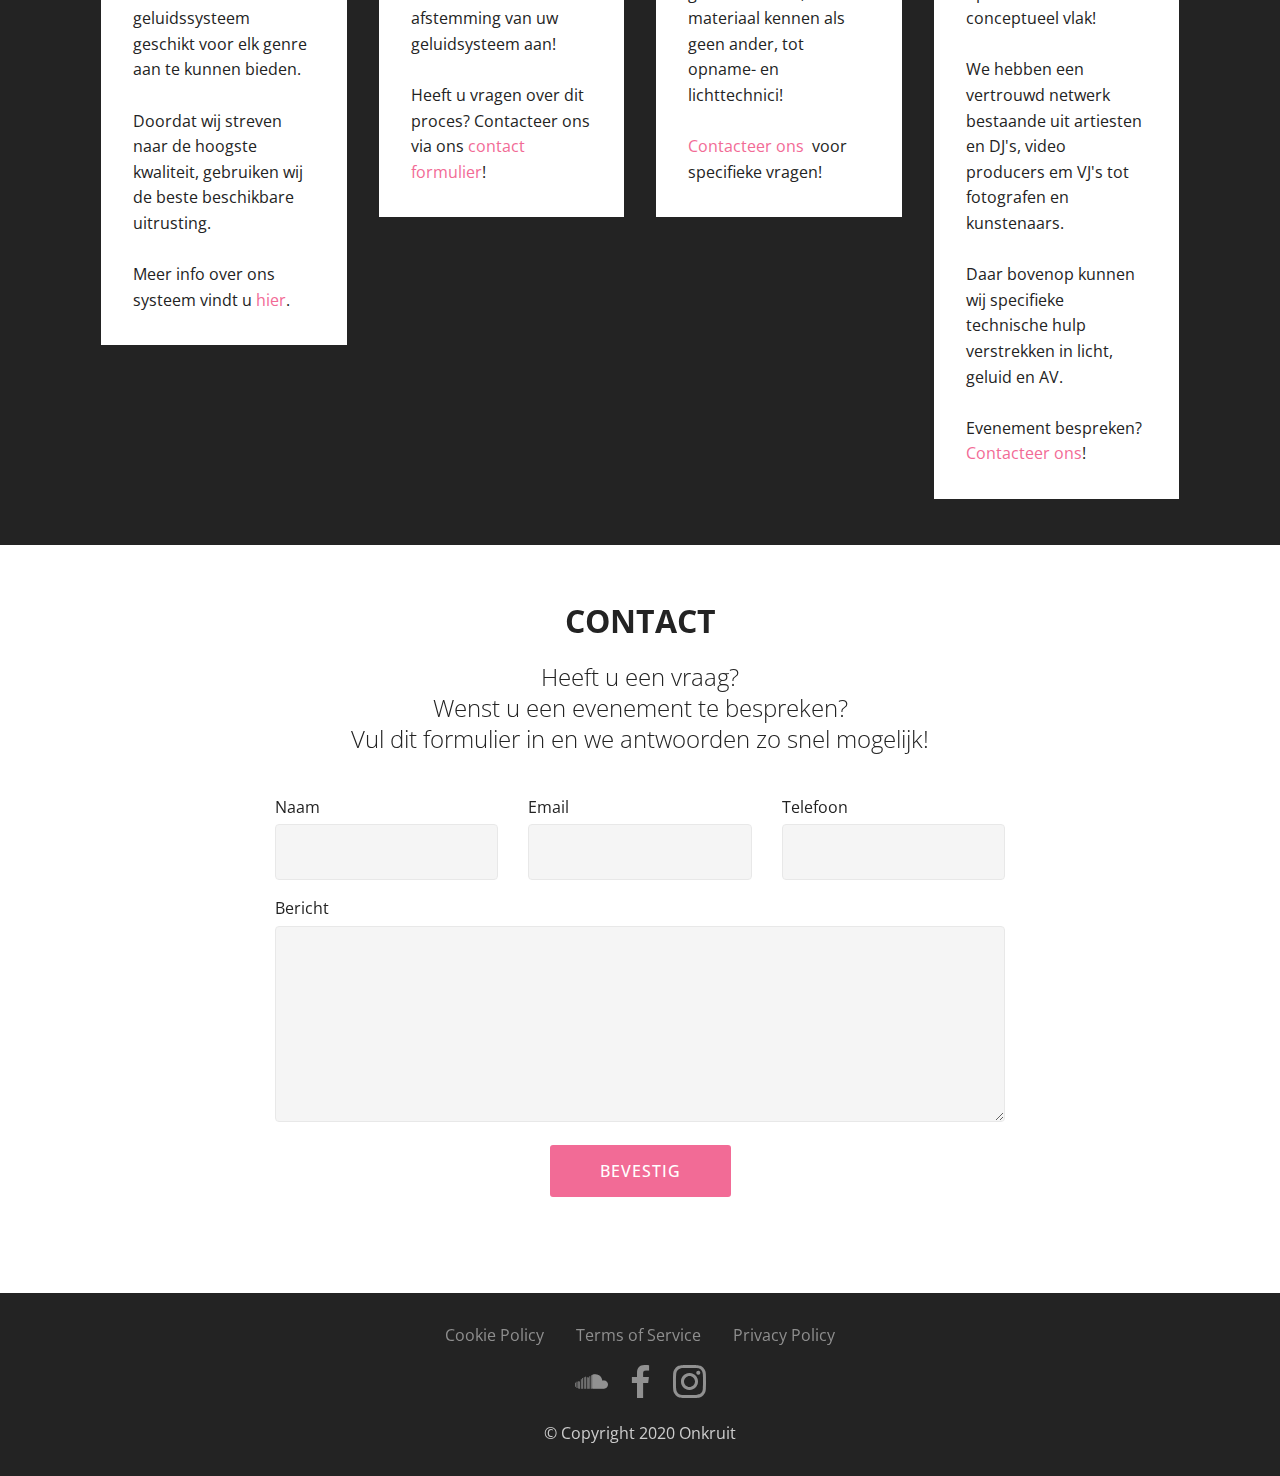
==== commit 5c60265b: "Add files via upload" ====
--- a/be/index.html
+++ b/be/index.html
@@ -34,7 +34,7 @@
 <section id="top-1"></section>
 
 
-  <link rel="stylesheet" href="style.less" class="cid-rJ9YJePGbR" id="menu1-1v" data-rv-view="1257"><section class="menu cid-rJ9YJePGbR" once="menu" id="menu1-1v">
+  <link rel="stylesheet" href="style.less" class="cid-rJ9YJePGbR" id="menu1-1v" data-rv-view="1438"><section class="menu cid-rJ9YJePGbR" once="menu" id="menu1-1v">
 
     
 
@@ -526,7 +526,7 @@
             <div class="media-container-column col-lg-8" data-form-type="formoid">
                     <div data-form-alert="" hidden="">Bedankt voor uw bericht! We antwoorden zo snel mogelijk!</div>
             
-                    <form class="mbr-form" action="https://mobirise.com/" method="post" data-form-title="Mobirise Form"><input type="hidden" name="email" data-form-email="true" value="12/bVy0yft4sj1qnH60p5HxyeyUftVpBwqFykb8iBLKMP6I85enMTYlNHy61DlEwB2B5NANKZ1VBClurALfr3YOzEqfAvA14o0tCft825gIchSFBoymq3QafltS9t6tj">
+                    <form class="mbr-form" action="https://mobirise.com/" method="post" data-form-title="Mobirise Form"><input type="hidden" name="email" data-form-email="true" value="aFchOBVF29ZOOWYYSNwruRssVZhEPOwX5RhxZezYFAmgrkYuGcMDuY3SJ3OBx89Xg+qanTi+quiXGDkTd6HriGLtBCfiSz8doSe/GOBU5BY/H85tQ5pV6n+VdY15CFZ4">
                         <div class="row row-sm-offset">
                             <div class="col-md-4 multi-horizontal" data-for="name">
                                 <div class="form-group">
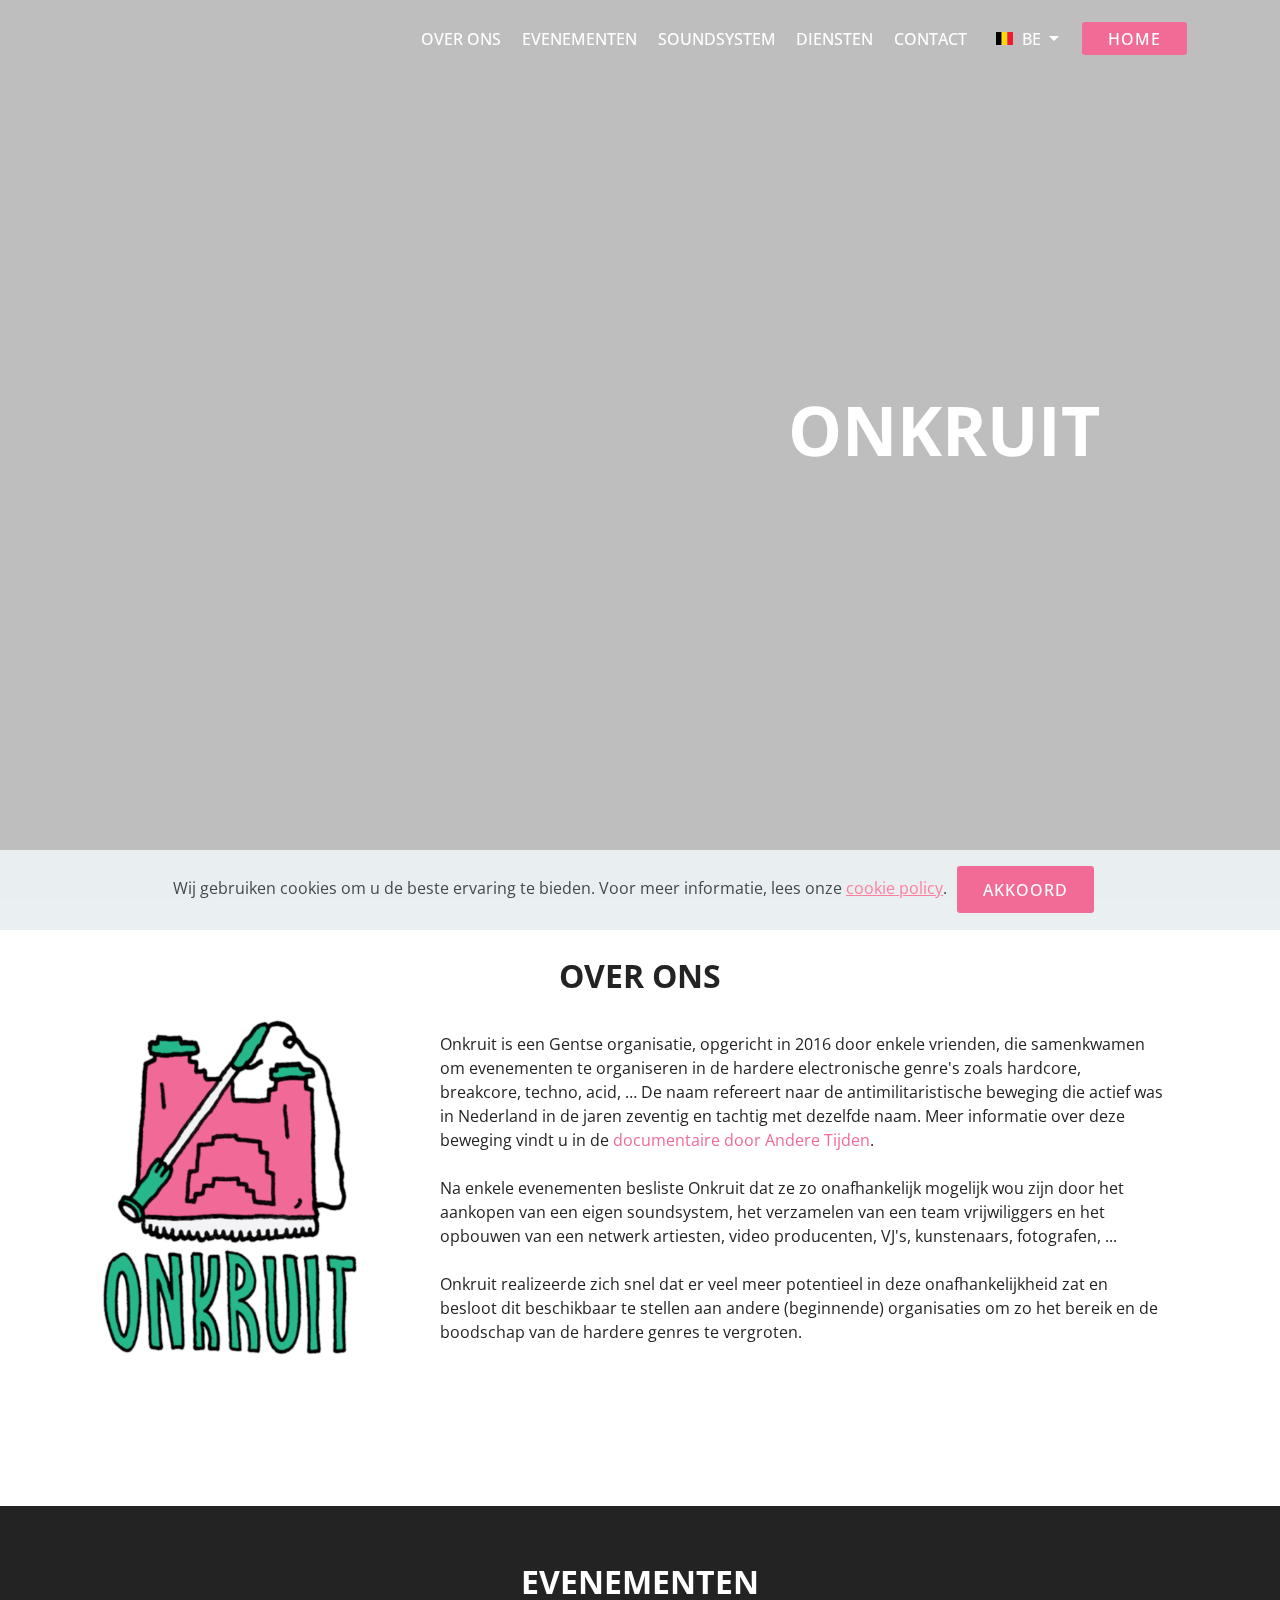
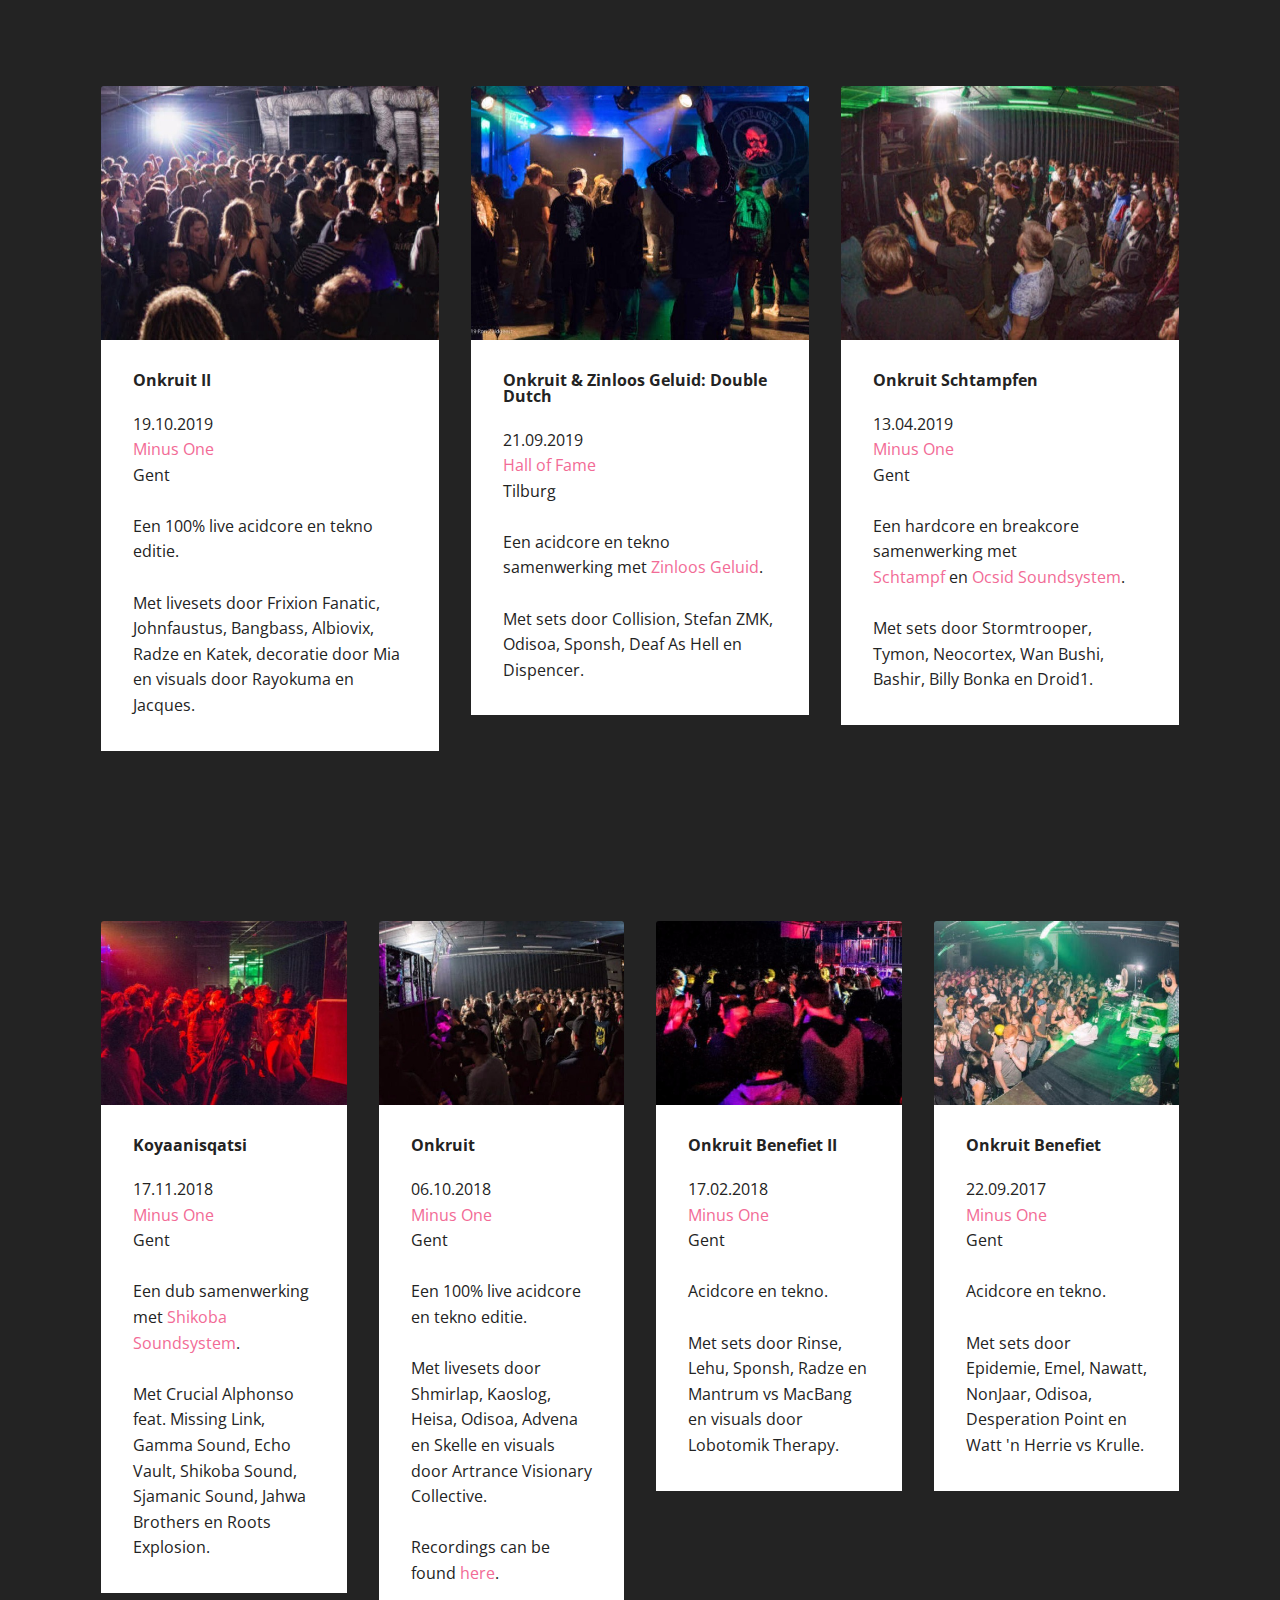
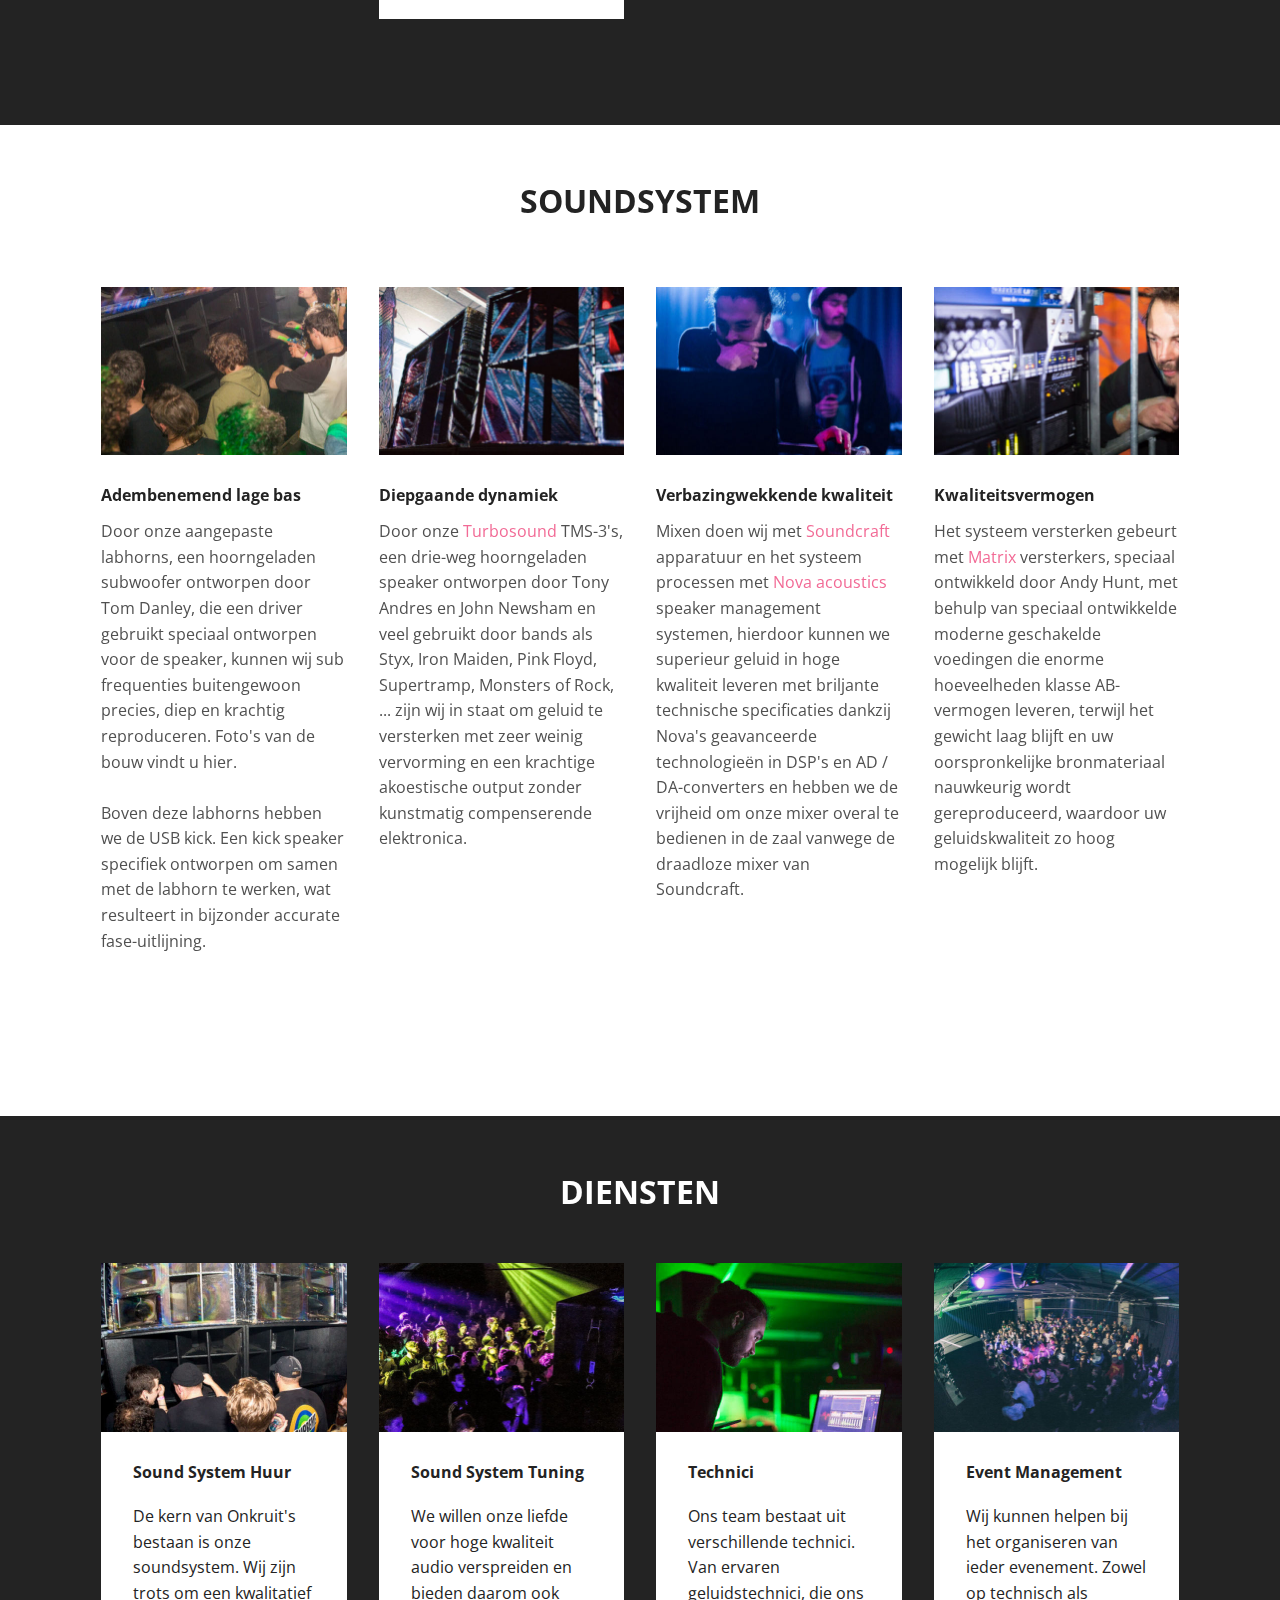
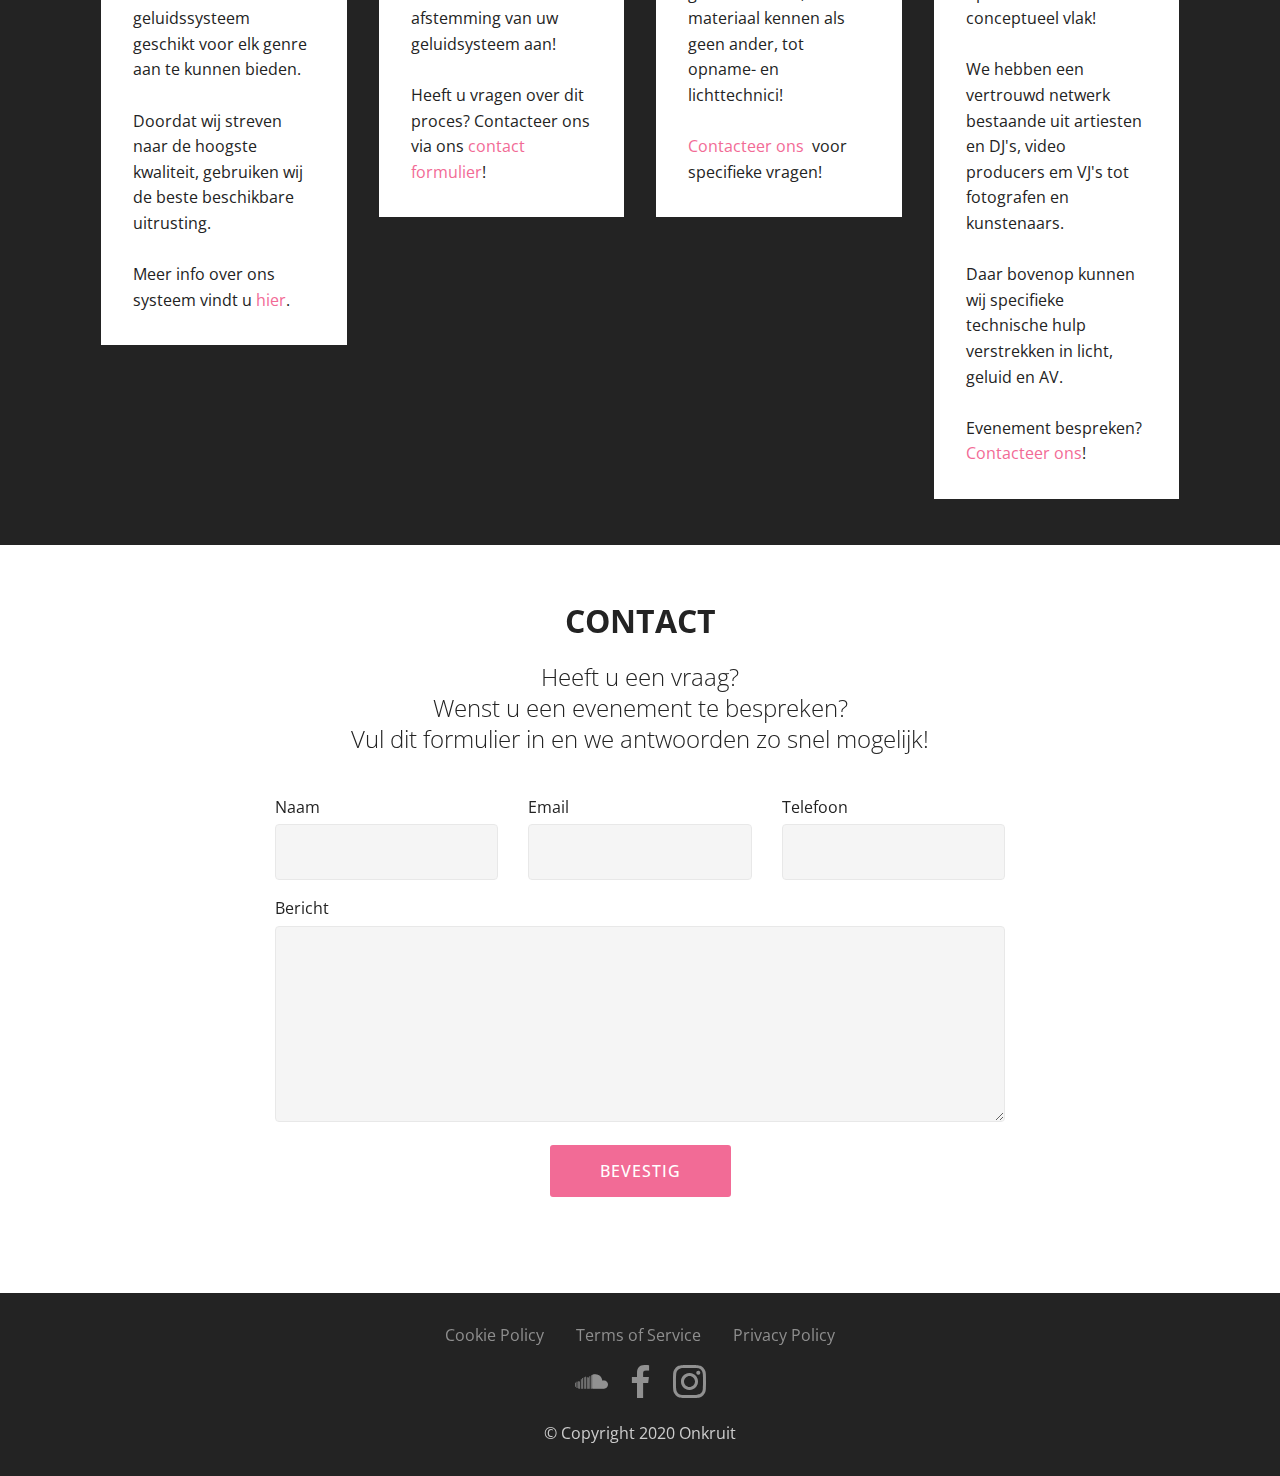
==== commit ca8205ca: "Add files via upload" ====
--- a/be/index.html
+++ b/be/index.html
@@ -34,7 +34,7 @@
 <section id="top-1"></section>
 
 
-  <link rel="stylesheet" href="style.less" class="cid-rJ9YJePGbR" id="menu1-1v" data-rv-view="1438"><section class="menu cid-rJ9YJePGbR" once="menu" id="menu1-1v">
+  <link rel="stylesheet" href="style.less" class="cid-rJ9YJePGbR" id="menu1-1v" data-rv-view="1613"><section class="menu cid-rJ9YJePGbR" once="menu" id="menu1-1v">
 
     
 
@@ -526,7 +526,7 @@
             <div class="media-container-column col-lg-8" data-form-type="formoid">
                     <div data-form-alert="" hidden="">Bedankt voor uw bericht! We antwoorden zo snel mogelijk!</div>
             
-                    <form class="mbr-form" action="https://mobirise.com/" method="post" data-form-title="Mobirise Form"><input type="hidden" name="email" data-form-email="true" value="aFchOBVF29ZOOWYYSNwruRssVZhEPOwX5RhxZezYFAmgrkYuGcMDuY3SJ3OBx89Xg+qanTi+quiXGDkTd6HriGLtBCfiSz8doSe/GOBU5BY/H85tQ5pV6n+VdY15CFZ4">
+                    <form class="mbr-form" action="https://mobirise.com/" method="post" data-form-title="Mobirise Form"><input type="hidden" name="email" data-form-email="true" value="lESwA8g6kG3g48GZ1wnWKp01nFlKcan06nHmUdu3tGFjFQQQ77AYrQFlKuYKl7g9jLf54PMPeRN36quyNfdodHGn3SDUMJOFrPGU56KHc5EcMrnq2H/79yW67PLPuKZ4">
                         <div class="row row-sm-offset">
                             <div class="col-md-4 multi-horizontal" data-for="name">
                                 <div class="form-group">
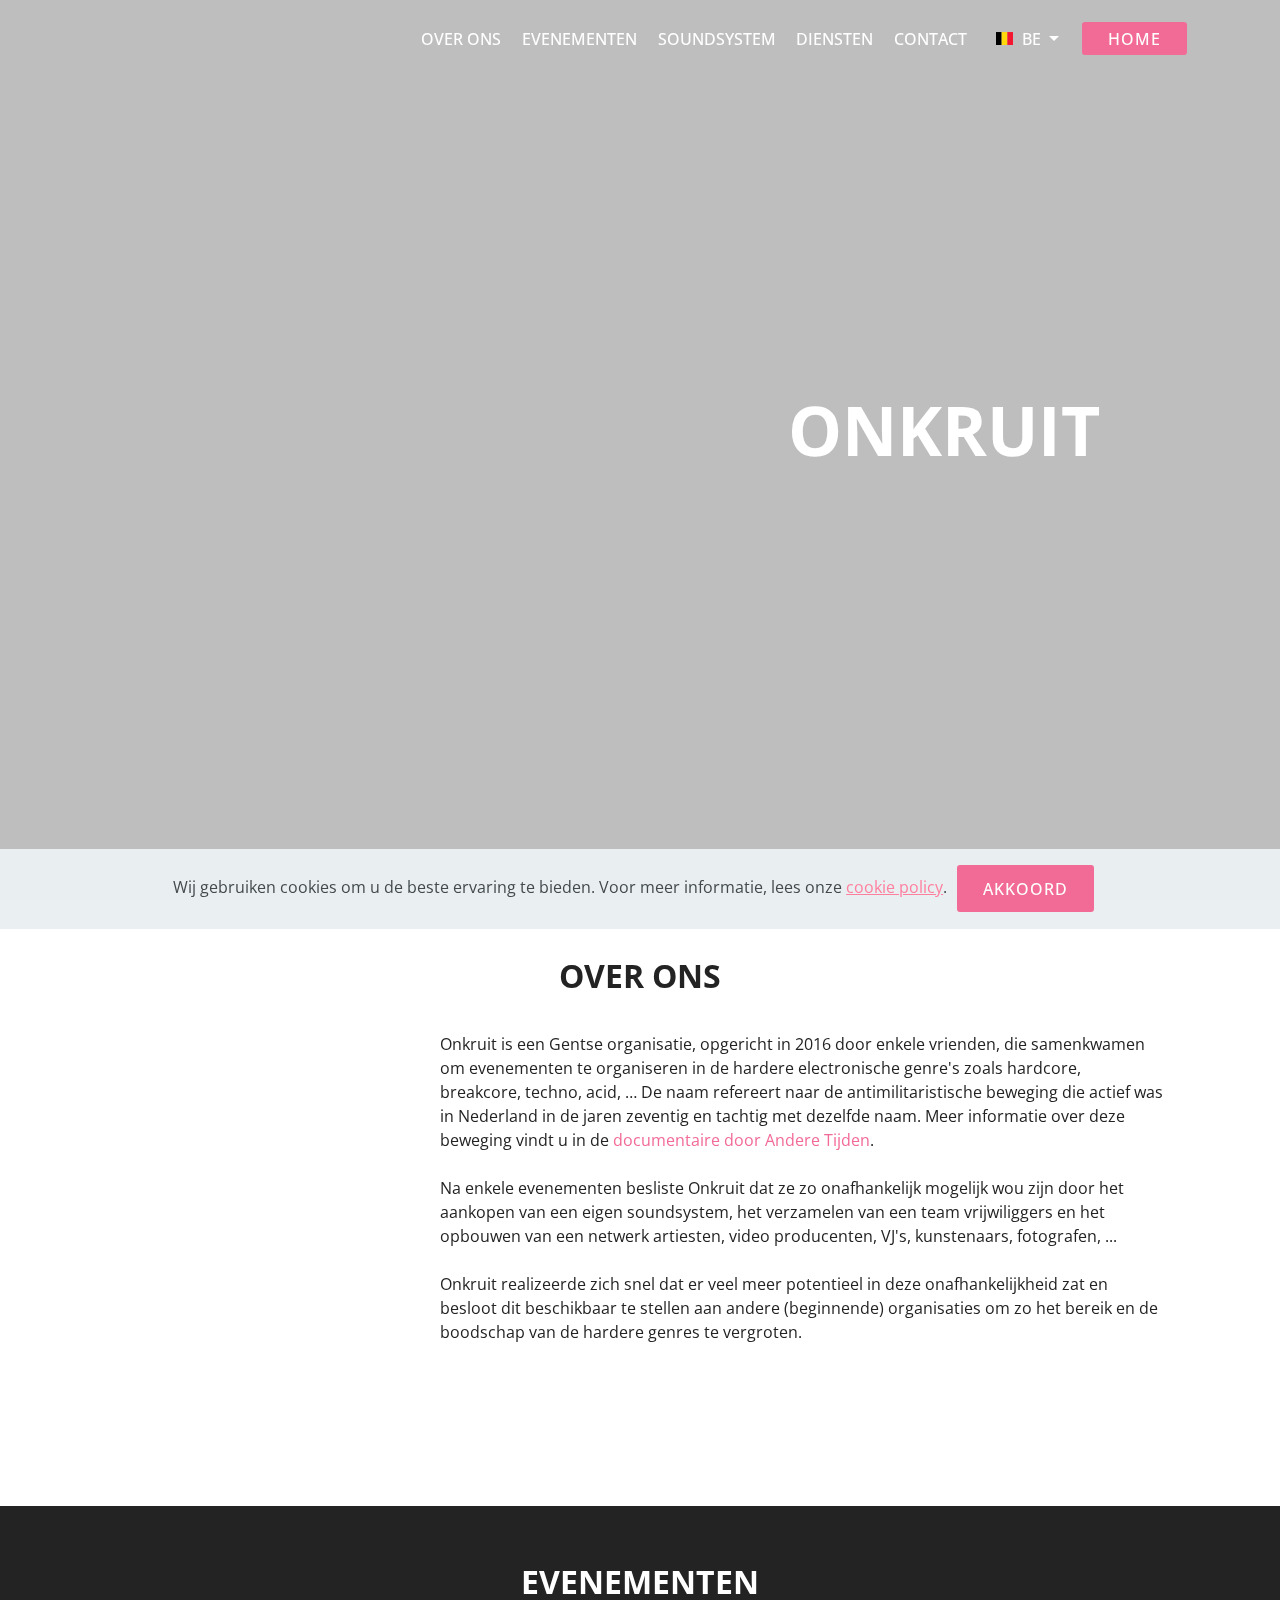
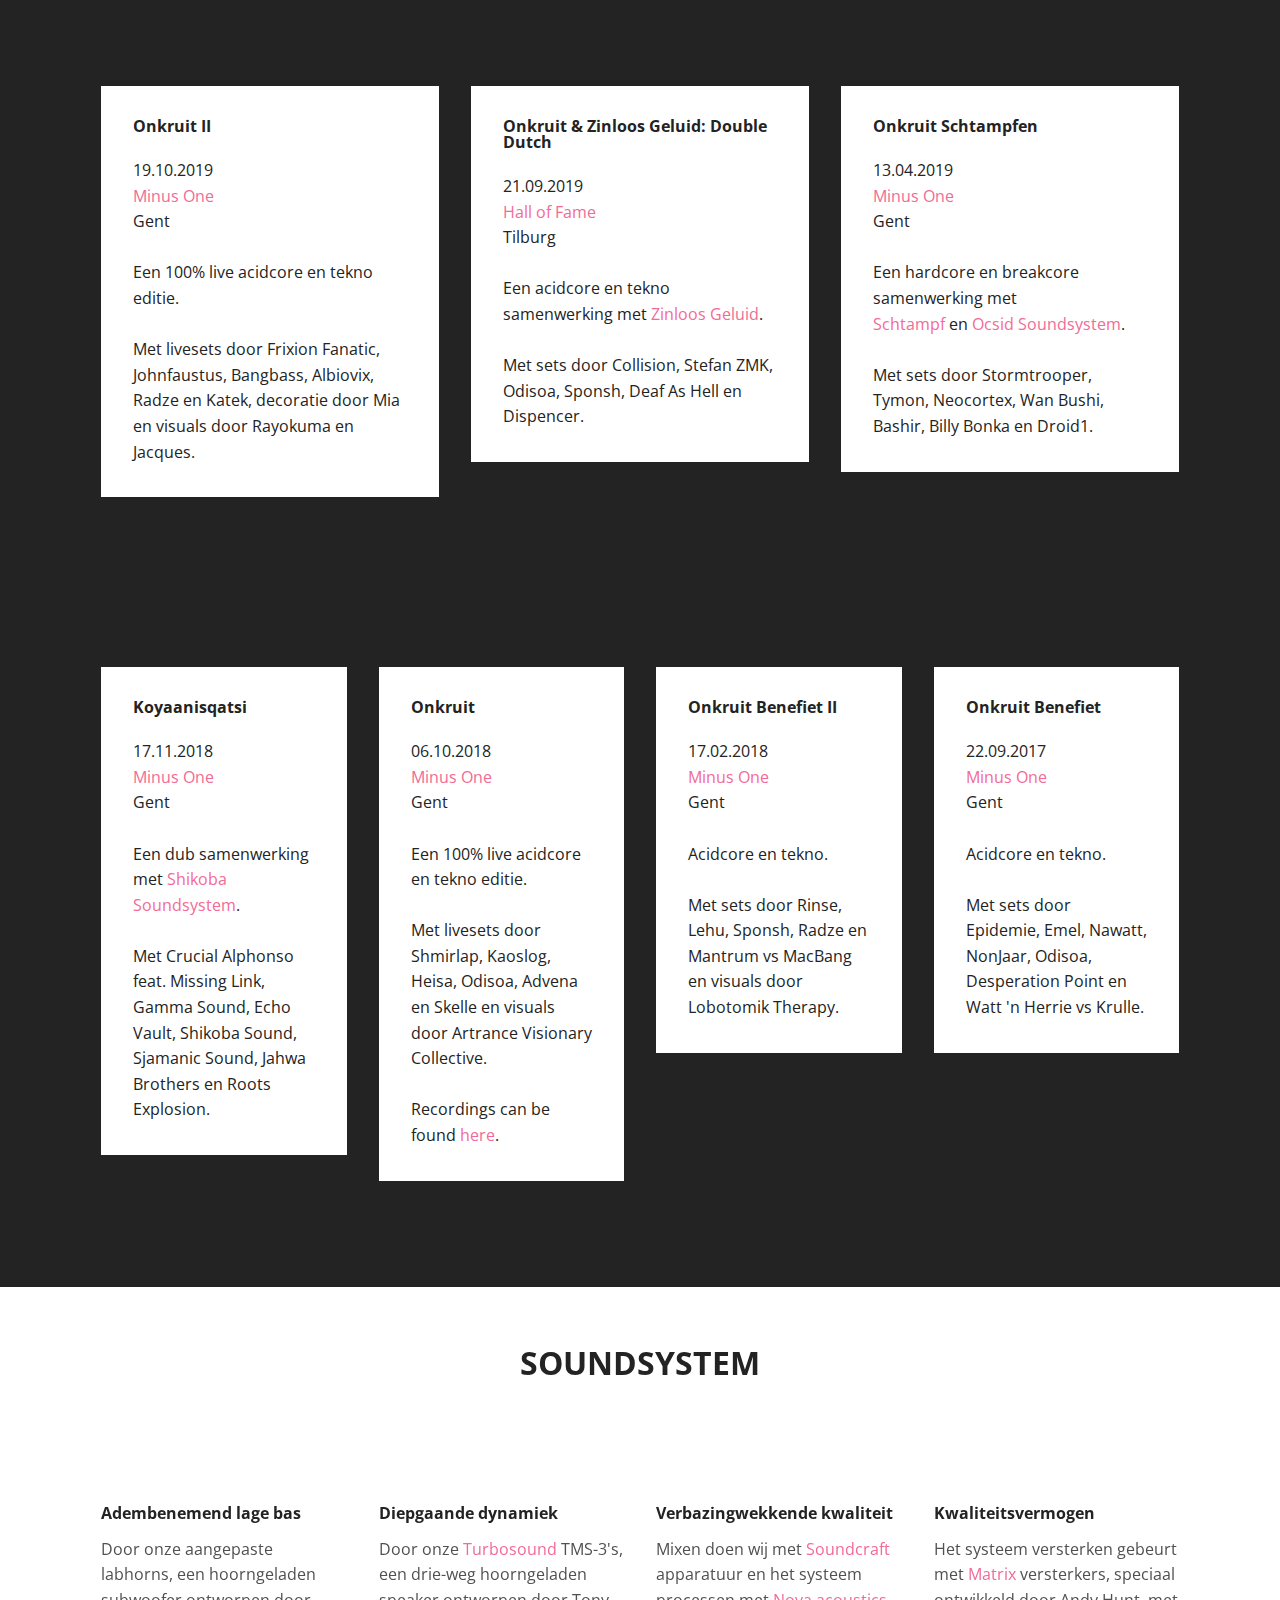
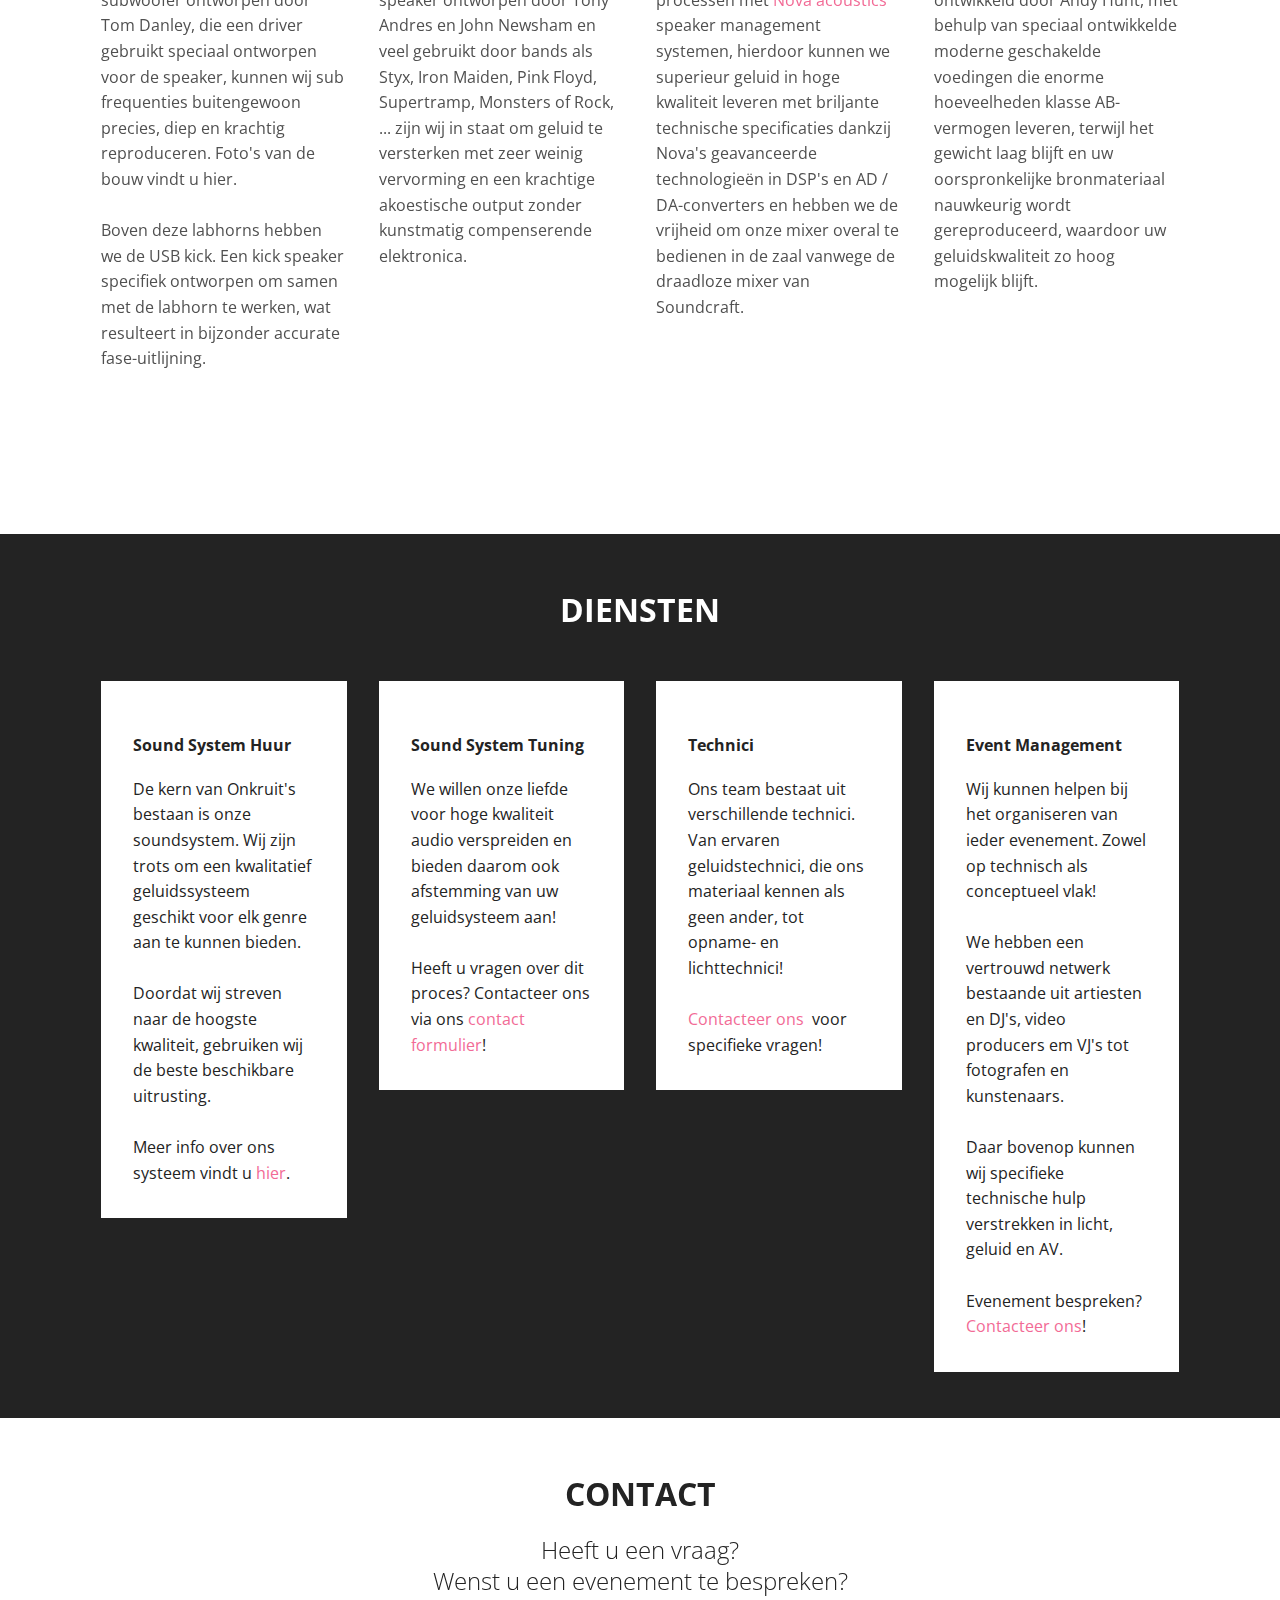
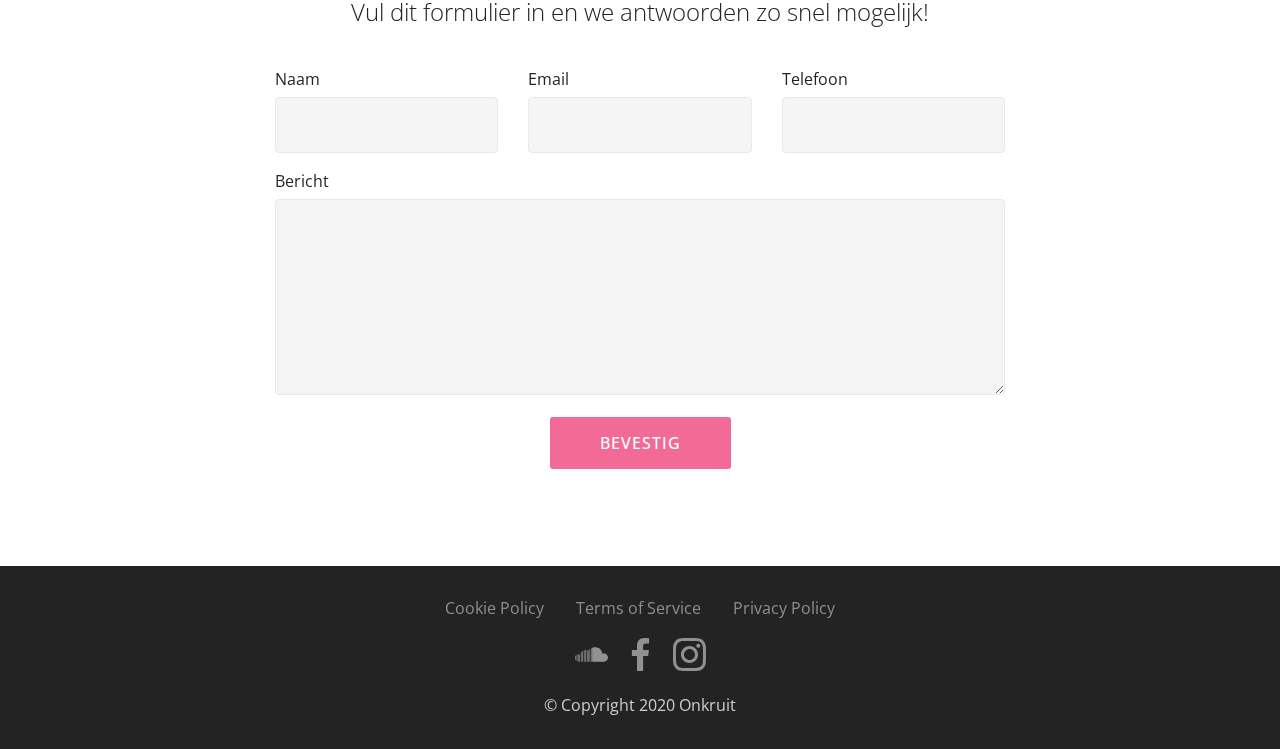
==== commit b5b74fef: "Add files via upload" ====
--- a/be/index.html
+++ b/be/index.html
@@ -34,7 +34,7 @@
 <section id="top-1"></section>
 
 
-  <link rel="stylesheet" href="style.less" class="cid-rJ9YJePGbR" id="menu1-1v" data-rv-view="1613"><section class="menu cid-rJ9YJePGbR" once="menu" id="menu1-1v">
+  <link rel="stylesheet" href="style.less" class="cid-rJ9YJePGbR" id="menu1-1v" data-rv-view="2213"><section class="menu cid-rJ9YJePGbR" once="menu" id="menu1-1v">
 
     
 
@@ -178,7 +178,7 @@
                     <div class="card-img">
                         <div class="mbr-overlay"></div>
                         <div class="mbr-section-btn text-center"><a href="https://www.facebook.com/pg/onkruitt/photos/?tab=album&album_id=1424617901035957" class="btn btn-primary display-4" target="_blank">MEDIA</a></div>
-                        <img src="assets/images/onkruit-ii-compressed-676x465.jpeg" alt="" title="">
+                        <img src="assets/images/onkruit-ii-compressed.webp" alt="" title="">
                     </div>
                     <div class="card-box">
                         <h4 class="card-title mbr-fonts-style display-7"><strong>Onkruit II</strong></h4>
@@ -193,7 +193,7 @@
                     <div class="card-img">
                         <div class="mbr-overlay"></div>
                         <div class="mbr-section-btn text-center"><a href="https://www.facebook.com/pg/onkruitt/photos/?tab=album&album_id=1379349128896168" class="btn btn-primary display-4" target="_blank">MEDIA</a></div>
-                        <img src="assets/images/double-dutch-compressed-676x465.jpeg" alt="" title="">
+                        <img src="assets/images/double-dutch-compressed.webp" alt="" title="">
                     </div>
                     <div class="card-box">
                         <h4 class="card-title mbr-fonts-style display-7"><strong>Onkruit &amp; Zinloos Geluid: Double Dutch</strong></h4>
@@ -213,7 +213,7 @@
                     <div class="card-img">
                         <div class="mbr-overlay"></div>
                         <div class="mbr-section-btn text-center"><a href="https://www.facebook.com/pg/onkruitt/photos/?tab=album&album_id=1260111354153280" class="btn btn-primary display-4" target="_blank">MEDIA</a></div>
-                        <img src="assets/images/onkruit-schtampfen-compressed-676x465.jpeg" alt="" title="">
+                        <img src="assets/images/onkruit-schtampfen-compressed.webp" alt="" title="">
                     </div>
                     <div class="card-box">
                         <h4 class="card-title mbr-fonts-style display-7"><strong>Onkruit Schtampfen</strong></h4>
@@ -247,7 +247,7 @@
                     <div class="card-img">
                         <div class="mbr-overlay"></div>
                         <div class="mbr-section-btn text-center"><a href="https://www.facebook.com/pg/onkruitt/photos/?tab=album&album_id=1185623508268732" class="btn btn-primary display-4" target="_blank">MEDIA</a></div>
-                        <img src="assets/images/koyaanisqatsi-compressed-492x338.jpeg" alt="" title="">
+                        <img src="assets/images/koyaanisqatsi-compressed.webp" alt="" title="">
                     </div>
                     <div class="card-box">
                         <h4 class="card-title mbr-fonts-style display-7"><strong>Koyaanisqatsi</strong></h4>
@@ -266,7 +266,7 @@
                     <div class="card-img">
                         <div class="mbr-overlay"></div>
                         <div class="mbr-section-btn text-center"><a href="https://www.facebook.com/pg/onkruitt/photos/?tab=album&album_id=1137704486393968" class="btn btn-primary display-4" target="_blank">MEDIA</a></div>
-                        <img src="assets/images/onkruit-compressed-492x338.jpeg" alt="" title="">
+                        <img src="assets/images/onkruit-compressed.webp" alt="" title="">
                     </div>
                     <div class="card-box">
                         <h4 class="card-title mbr-fonts-style display-7"><strong>Onkruit</strong></h4>
@@ -288,7 +288,7 @@
                     <div class="card-img">
                         <div class="mbr-overlay"></div>
                         <div class="mbr-section-btn text-center"><a href="https://www.facebook.com/pg/onkruitt/photos/?tab=album&album_id=967268463437572" class="btn btn-primary display-4" target="_blank">MEDIA</a></div>
-                        <img src="assets/images/onkruit-benefiet-ii-compressed-492x338.jpeg" alt="" title="">
+                        <img src="assets/images/onkruit-benefiet-ii-compressed.webp" alt="" title="">
                     </div>
                     <div class="card-box">
                         <h4 class="card-title mbr-fonts-style display-7"><strong>Onkruit Benefiet II</strong></h4>
@@ -307,7 +307,7 @@
                     <div class="card-img">
                         <div class="mbr-overlay"></div>
                         <div class="mbr-section-btn text-center"><a href="https://www.facebook.com/pg/onkruitt/photos/?tab=album&album_id=894255364072216" class="btn btn-primary display-4" target="_blank">MEDIA</a></div>
-                        <img src="assets/images/onkruit-benefiet-compressed-492x338.jpeg" alt="" title="">
+                        <img src="assets/images/onkruit-benefiet-compressed.webp" alt="" title="">
                     </div>
                     <div class="card-box">
                         <h4 class="card-title mbr-fonts-style display-7"><strong>Onkruit Benefiet</strong></h4>
@@ -352,7 +352,7 @@
             <div class="card p-3 col-12 col-md-6 col-lg-3">
                 <div class="card-wrapper">
                     <div class="card-img">
-                        <img src="assets/images/3-compressed-492x338.jpg" alt="" title="">
+                        <img src="assets/images/3-compressed.webp" alt="" title="">
                     </div>
                     <div class="card-box">
                         <h4 class="card-title pb-3 mbr-fonts-style display-7"><strong>Adembenemend lage bas</strong></h4>
@@ -366,7 +366,7 @@
             <div class="card p-3 col-12 col-md-6 col-lg-3">
                 <div class="card-wrapper">
                     <div class="card-img">
-                        <img src="assets/images/2-compressed-492x338.jpg" alt="" title="">
+                        <img src="assets/images/2-compressed.webp" alt="" title="">
                     </div>
                     <div class="card-box ">
                         <h4 class="card-title pb-3 mbr-fonts-style display-7"><strong>Diepgaande dynamiek</strong></h4>
@@ -378,7 +378,7 @@
             <div class="card p-3 col-12 col-md-6 col-lg-3">
                 <div class="card-wrapper">
                     <div class="card-img">
-                        <img src="assets/images/1-compressed-492x338.jpg" alt="" title="">
+                        <img src="assets/images/1-compressed.webp" alt="" title="">
                     </div>
                     <div class="card-box">
                         <h4 class="card-title pb-3 mbr-fonts-style display-7"><strong>Verbazingwekkende kwaliteit</strong></h4>
@@ -390,7 +390,7 @@
             <div class="card p-3 col-12 col-md-6 col-lg-3">
                 <div class="card-wrapper">
                     <div class="card-img">
-                        <img src="assets/images/5-compressed-492x338.jpg" alt="" title="">
+                        <img src="assets/images/5-compressed.webp" alt="" title="">
                     </div>
                     <div class="card-box">
                         <h4 class="card-title pb-3 mbr-fonts-style display-7"><strong>
@@ -429,7 +429,7 @@
             <div class="card p-3 col-12 col-md-6 col-lg-3">
                 <div class="card-wrapper">
                     <div class="card-img">
-                        <img src="assets/images/7-compressed-492x338.jpg" alt="" title="">
+                        <img src="assets/images/7-compressed.webp" alt="" title="">
                     </div>
                     <div class="card-box">
                         <h4 class="card-title mbr-fonts-style display-7"><strong>
@@ -446,7 +446,7 @@
             <div class="card p-3 col-12 col-md-6 col-lg-3">
                 <div class="card-wrapper">
                     <div class="card-img">
-                        <img src="assets/images/9-compressed-492x338.jpg" alt="" title="">
+                        <img src="assets/images/9-compressed.webp" alt="" title="">
                     </div>
                     <div class="card-box">
                         <h4 class="card-title mbr-fonts-style display-7"><strong>
@@ -460,7 +460,7 @@
             <div class="card p-3 col-12 col-md-6 col-lg-3">
                 <div class="card-wrapper">
                     <div class="card-img">
-                        <img src="assets/images/10-compressed-492x338.jpg" alt="" title="">
+                        <img src="assets/images/10-compressed.webp" alt="" title="">
                     </div>
                     <div class="card-box">
                         <h4 class="card-title mbr-fonts-style display-7"><strong>
@@ -474,7 +474,7 @@
             <div class="card p-3 col-12 col-md-6 col-lg-3">
                 <div class="card-wrapper">
                     <div class="card-img">
-                        <img src="assets/images/8-compressed-492x338.jpg" alt="" title="">
+                        <img src="assets/images/8-compressed.webp" alt="" title="">
                     </div>
                     <div class="card-box">
                         <h4 class="card-title mbr-fonts-style display-7"><strong>
@@ -526,7 +526,7 @@
             <div class="media-container-column col-lg-8" data-form-type="formoid">
                     <div data-form-alert="" hidden="">Bedankt voor uw bericht! We antwoorden zo snel mogelijk!</div>
             
-                    <form class="mbr-form" action="https://mobirise.com/" method="post" data-form-title="Mobirise Form"><input type="hidden" name="email" data-form-email="true" value="lESwA8g6kG3g48GZ1wnWKp01nFlKcan06nHmUdu3tGFjFQQQ77AYrQFlKuYKl7g9jLf54PMPeRN36quyNfdodHGn3SDUMJOFrPGU56KHc5EcMrnq2H/79yW67PLPuKZ4">
+                    <form class="mbr-form" action="https://mobirise.com/" method="post" data-form-title="Mobirise Form"><input type="hidden" name="email" data-form-email="true" value="S2glhbS3T9HQKGmVSK4MQycgOf0CwvpGHazVx2jUbpNF5LuvexQByVFR8Us9CkQhZ0zJUchQW+/gwGyfSYpGHzVi6JzTczZtYFLLZiB8N8bTKbVIlJCypTV1cSb8OYex">
                         <div class="row row-sm-offset">
                             <div class="col-md-4 multi-horizontal" data-for="name">
                                 <div class="form-group">
--- a/be/assets/mobirise/css/mbr-additional.css
+++ b/be/assets/mobirise/css/mbr-additional.css
@@ -626,7 +626,7 @@
   opacity: 0.3;
 }
 .cid-reApDTPkN5 {
-  background-image: url("../../../assets/images/background-1-2000x1125.jpg");
+  background-image: url("../../../assets/images/background-compressed-2000x1125.jpg");
 }
 .cid-reApDTPkN5 .mbr-text,
 .cid-reApDTPkN5 .mbr-section-btn {
@@ -2036,7 +2036,7 @@
   color: #c1c1c1 !important;
 }
 .cid-rJ4XIDeEt1 {
-  background-image: url("../../../assets/images/404-3-1920x1080.jpg");
+  background-image: url("../../../assets/images/404-compressed-1920x1080.jpg");
 }
 .cid-rJ4XIDeEt1 .mbr-text,
 .cid-rJ4XIDeEt1 .mbr-section-btn {
--- a/be/assets/mobirise/css/mbr-additional.css
+++ b/be/assets/mobirise/css/mbr-additional.css
@@ -626,7 +626,7 @@
   opacity: 0.3;
 }
 .cid-reApDTPkN5 {
-  background-image: url("../../../assets/images/background-1-2000x1125.jpg");
+  background-image: url("../../../assets/images/background-compressed-2000x1125.jpg");
 }
 .cid-reApDTPkN5 .mbr-text,
 .cid-reApDTPkN5 .mbr-section-btn {
@@ -2036,7 +2036,7 @@
   color: #c1c1c1 !important;
 }
 .cid-rJ4XIDeEt1 {
-  background-image: url("../../../assets/images/404-3-1920x1080.jpg");
+  background-image: url("../../../assets/images/404-compressed-1920x1080.jpg");
 }
 .cid-rJ4XIDeEt1 .mbr-text,
 .cid-rJ4XIDeEt1 .mbr-section-btn {
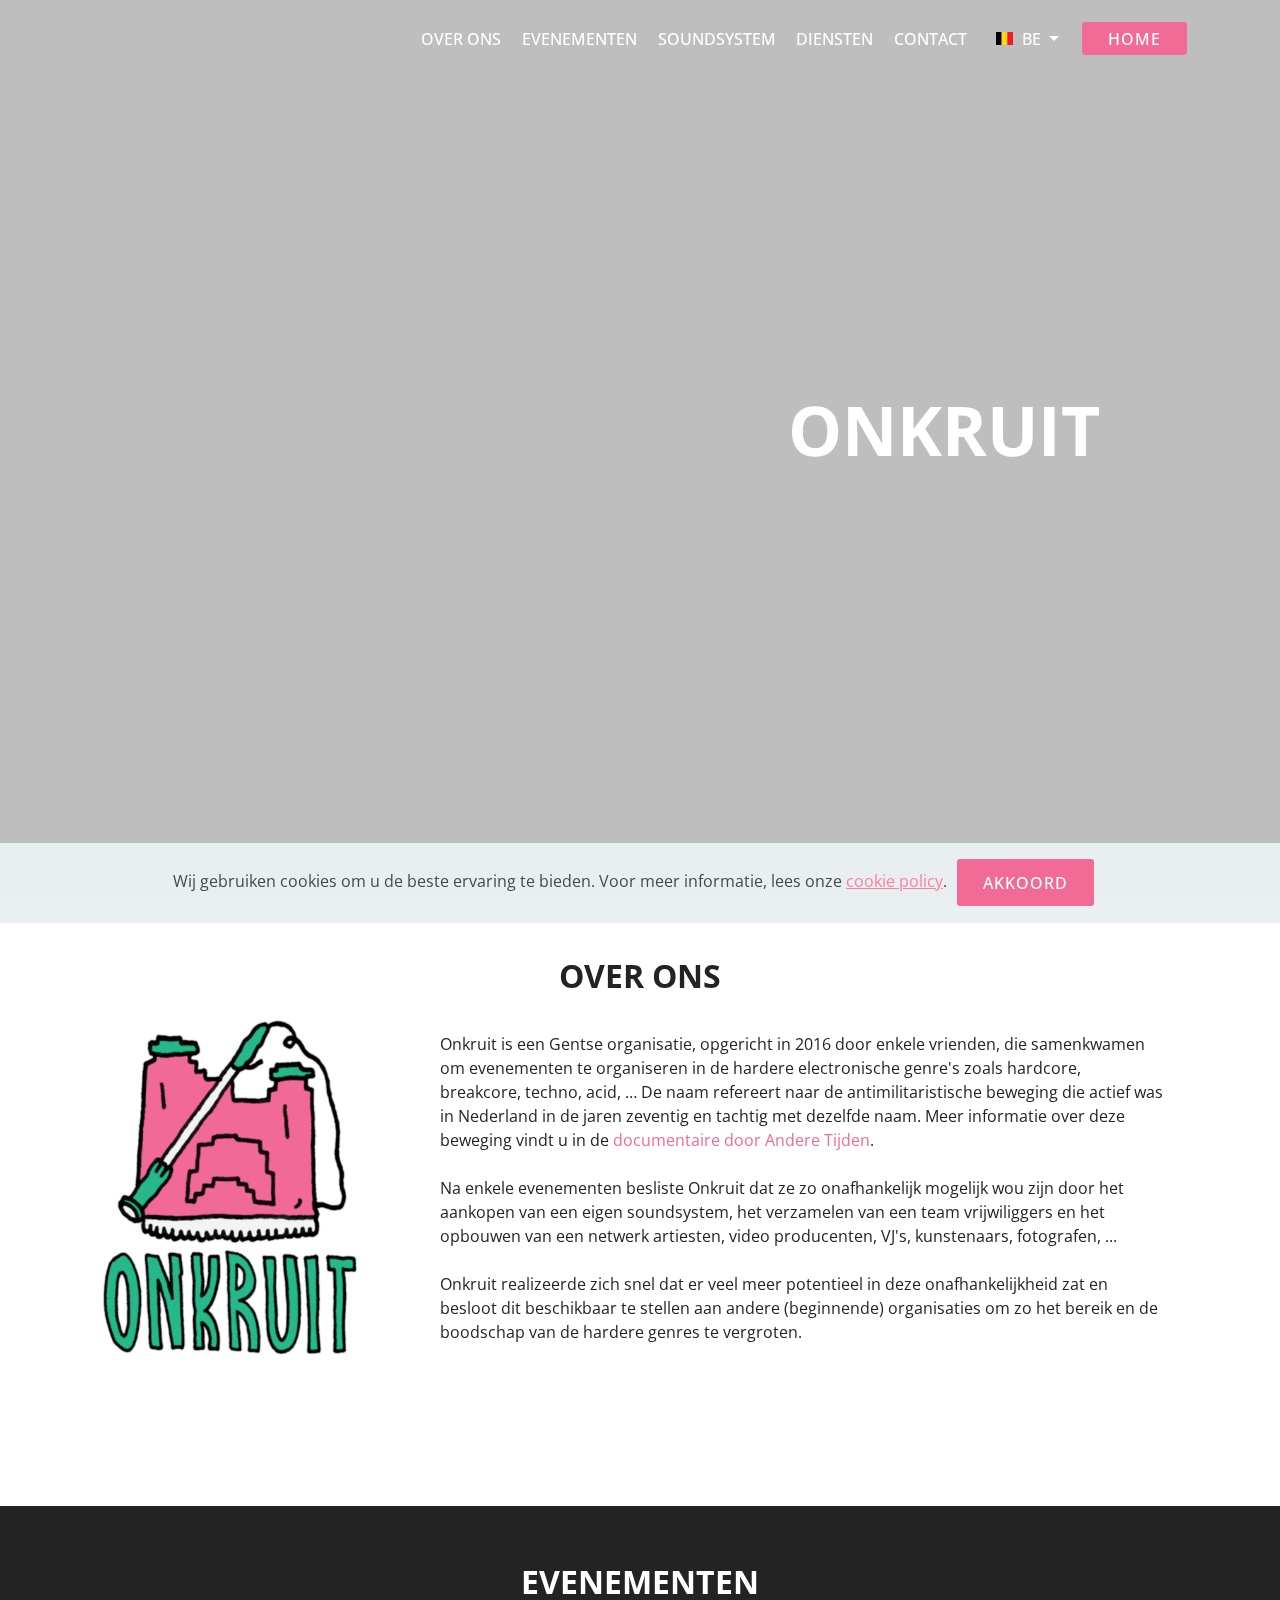
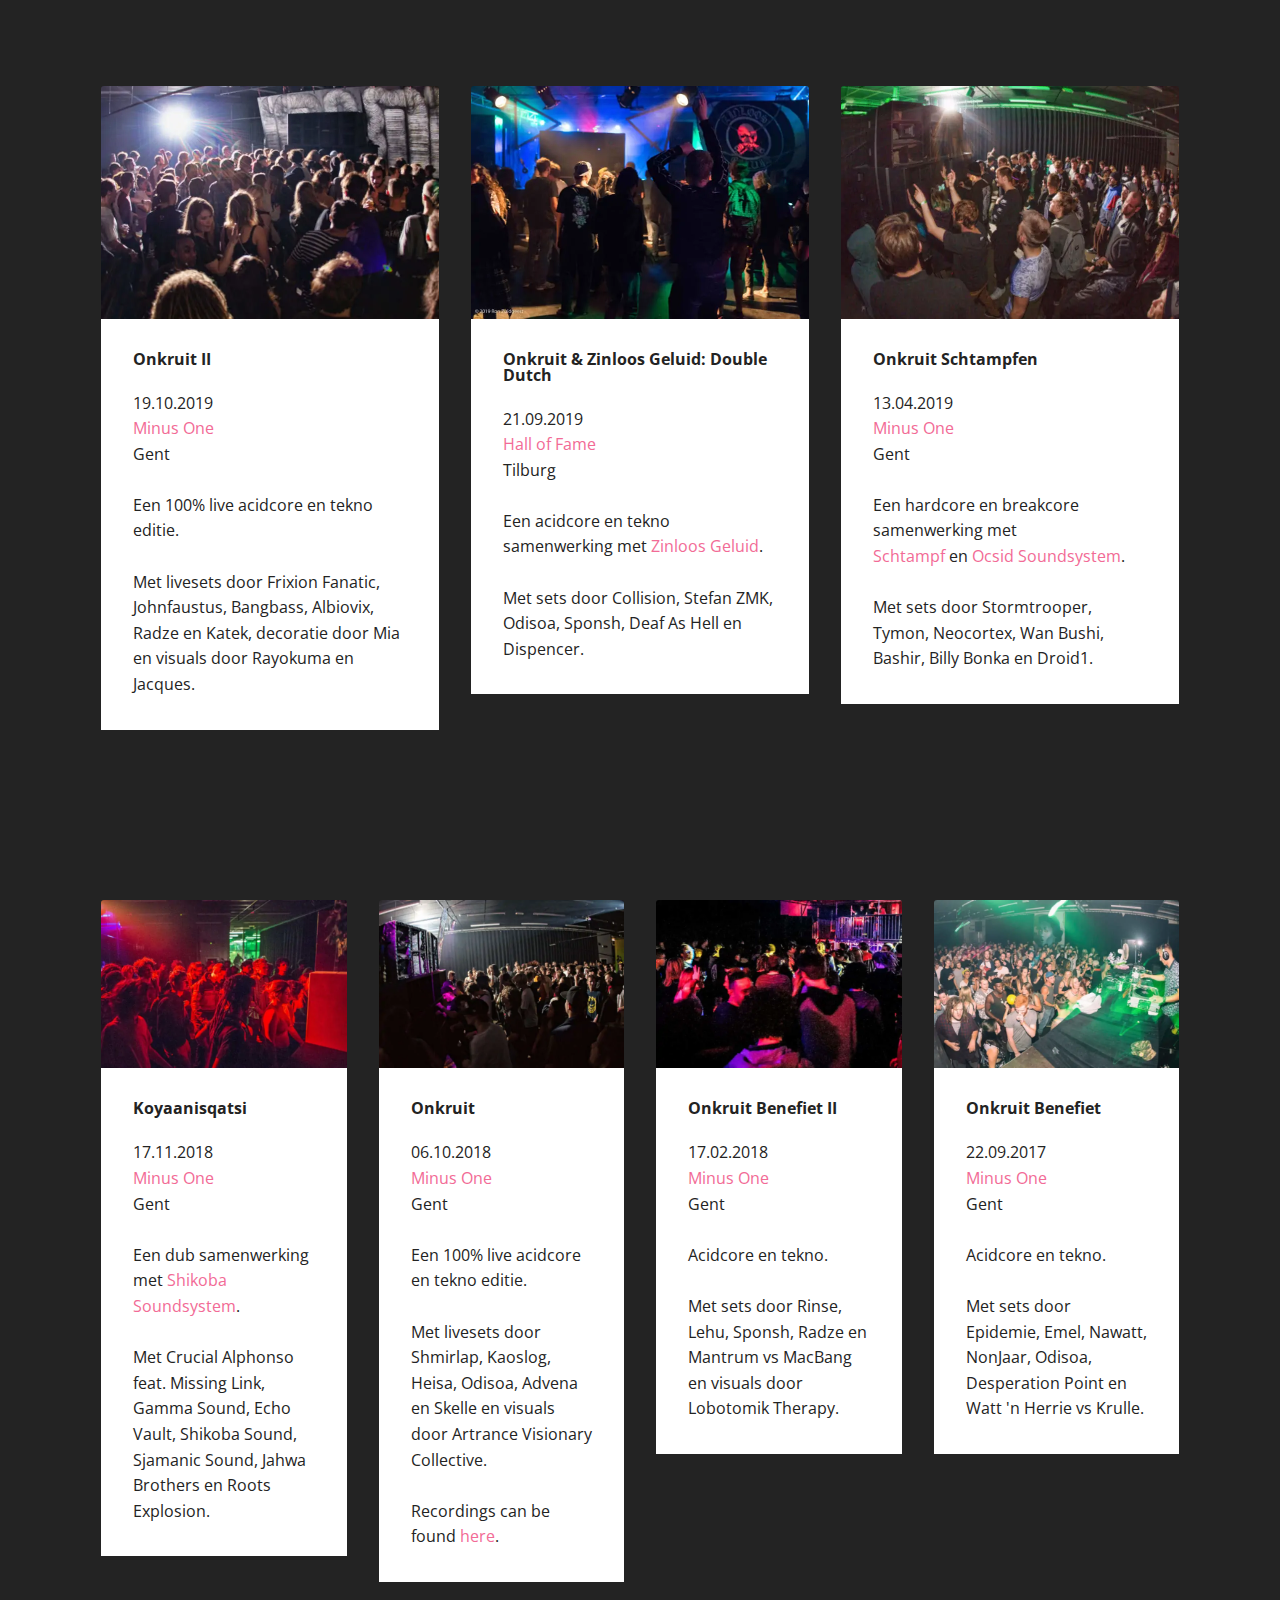
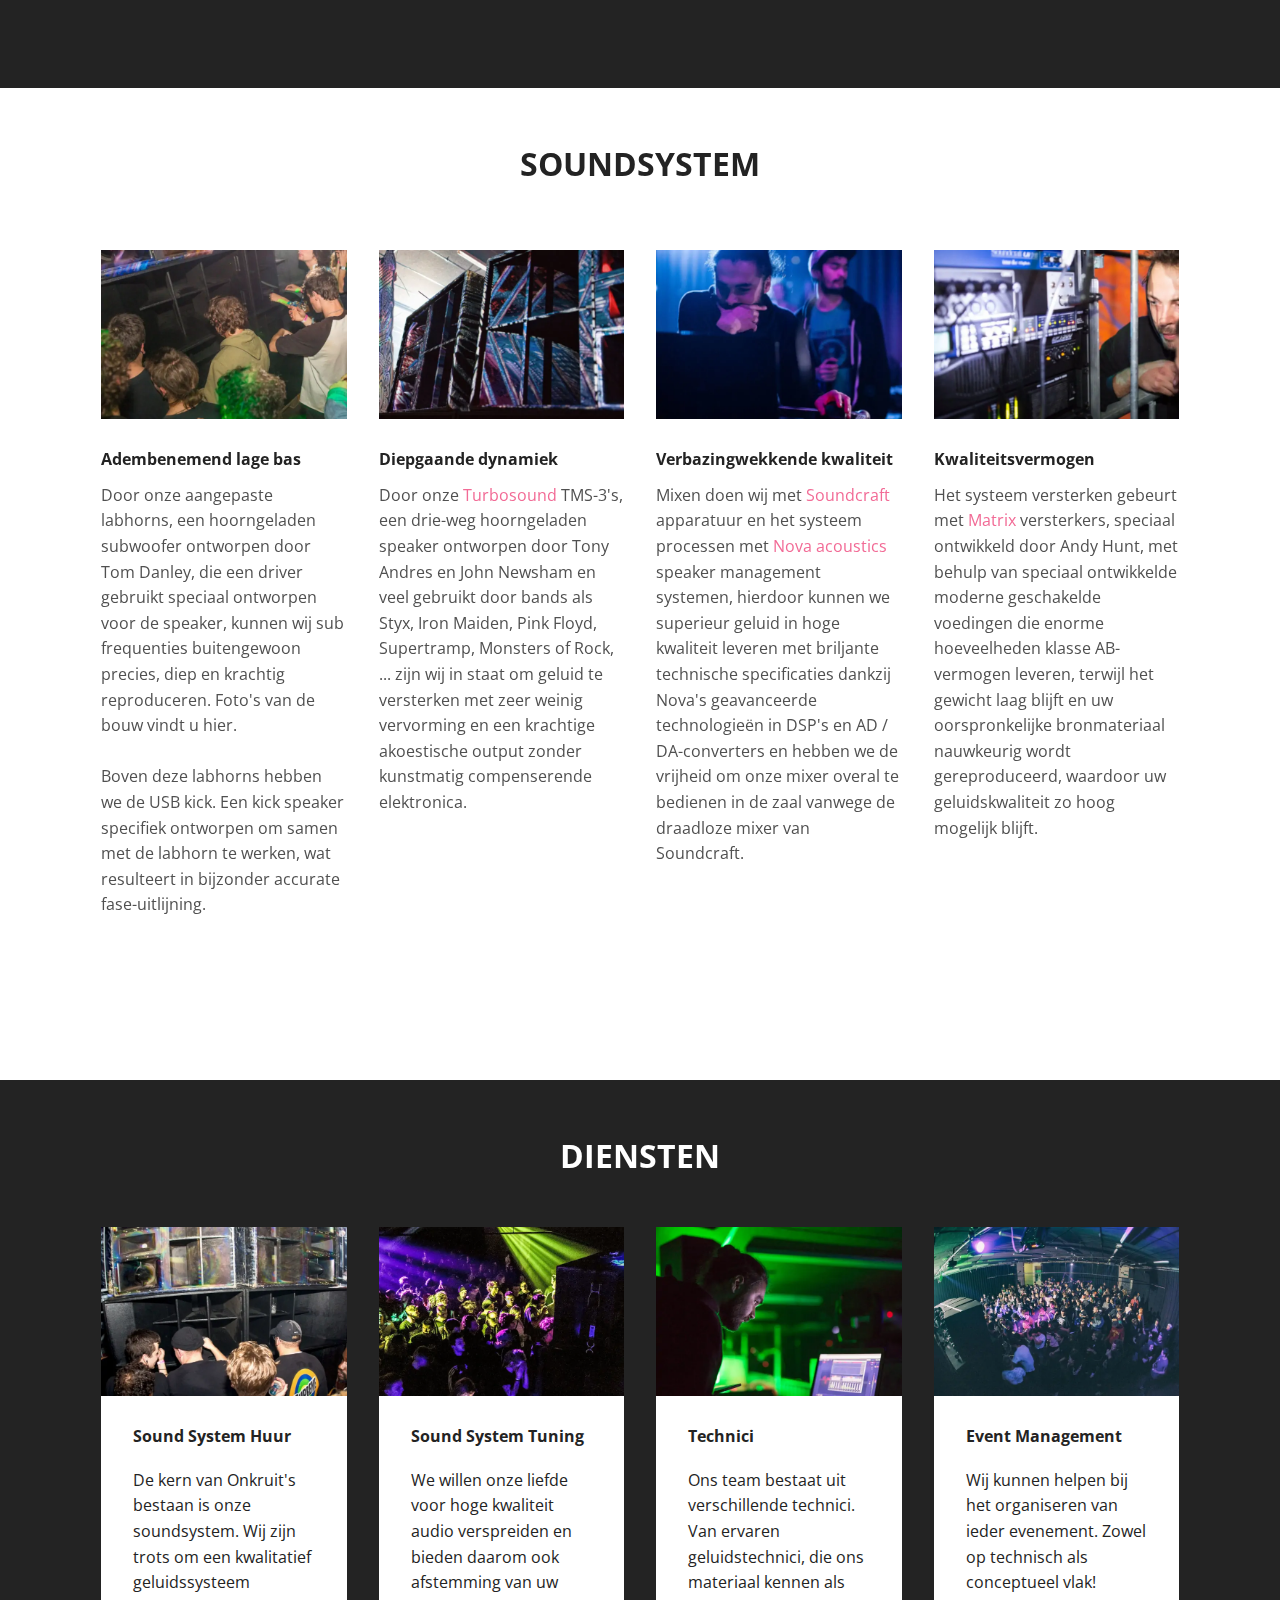
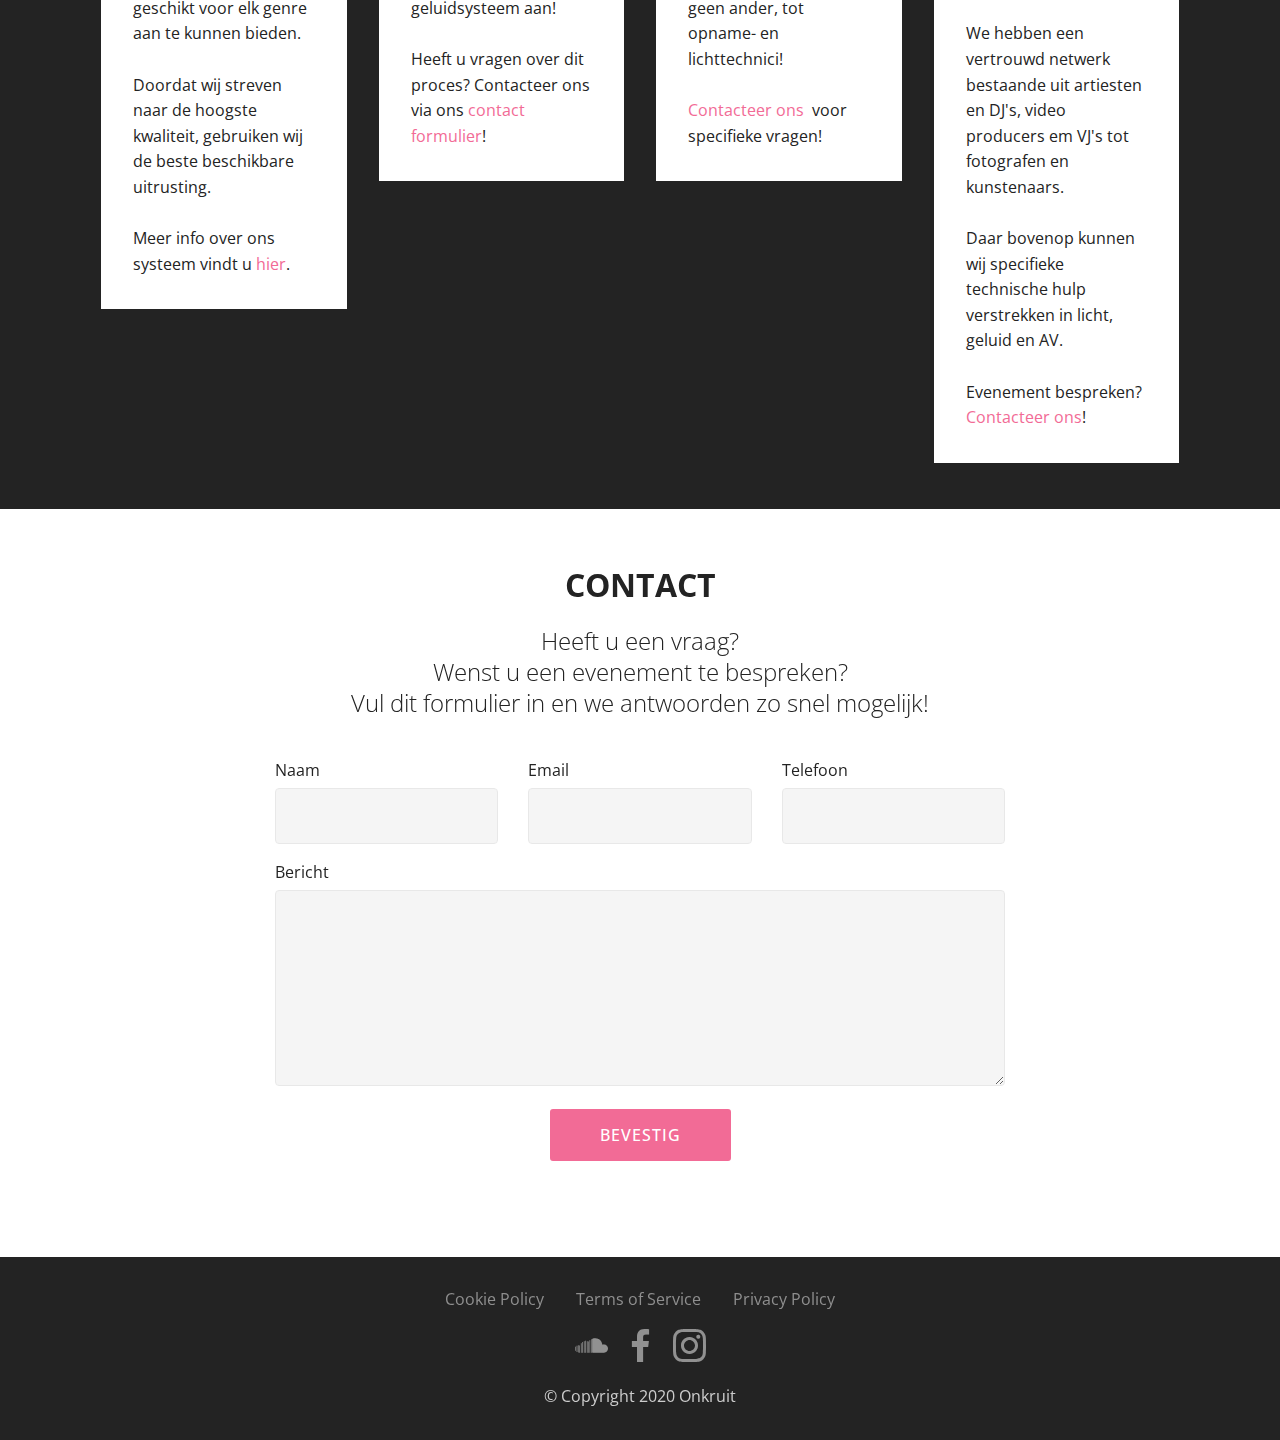
==== commit 15bd1047: "Add files via upload" ====
--- a/be/index.html
+++ b/be/index.html
@@ -34,7 +34,7 @@
 <section id="top-1"></section>
 
 
-  <link rel="stylesheet" href="style.less" class="cid-rJ9YJePGbR" id="menu1-1v" data-rv-view="2213"><section class="menu cid-rJ9YJePGbR" once="menu" id="menu1-1v">
+  <link rel="stylesheet" href="style.less" class="cid-rJ9YJePGbR" id="menu1-1v" data-rv-view="2663"><section class="menu cid-rJ9YJePGbR" once="menu" id="menu1-1v">
 
     
 
@@ -526,7 +526,7 @@
             <div class="media-container-column col-lg-8" data-form-type="formoid">
                     <div data-form-alert="" hidden="">Bedankt voor uw bericht! We antwoorden zo snel mogelijk!</div>
             
-                    <form class="mbr-form" action="https://mobirise.com/" method="post" data-form-title="Mobirise Form"><input type="hidden" name="email" data-form-email="true" value="S2glhbS3T9HQKGmVSK4MQycgOf0CwvpGHazVx2jUbpNF5LuvexQByVFR8Us9CkQhZ0zJUchQW+/gwGyfSYpGHzVi6JzTczZtYFLLZiB8N8bTKbVIlJCypTV1cSb8OYex">
+                    <form class="mbr-form" action="https://mobirise.com/" method="post" data-form-title="Mobirise Form"><input type="hidden" name="email" data-form-email="true" value="mY48MkXN7WIMGeU2VwV2Qj5/xhWt1sdNWk3WA5+tKcZPyqFcuk0amoDpx9u5s29amVFKI0J89K89qQMhL+VoervazNFmMm8f0EmQRmCIKfSIAygQdZliFaQ62djNXofe">
                         <div class="row row-sm-offset">
                             <div class="col-md-4 multi-horizontal" data-for="name">
                                 <div class="form-group">
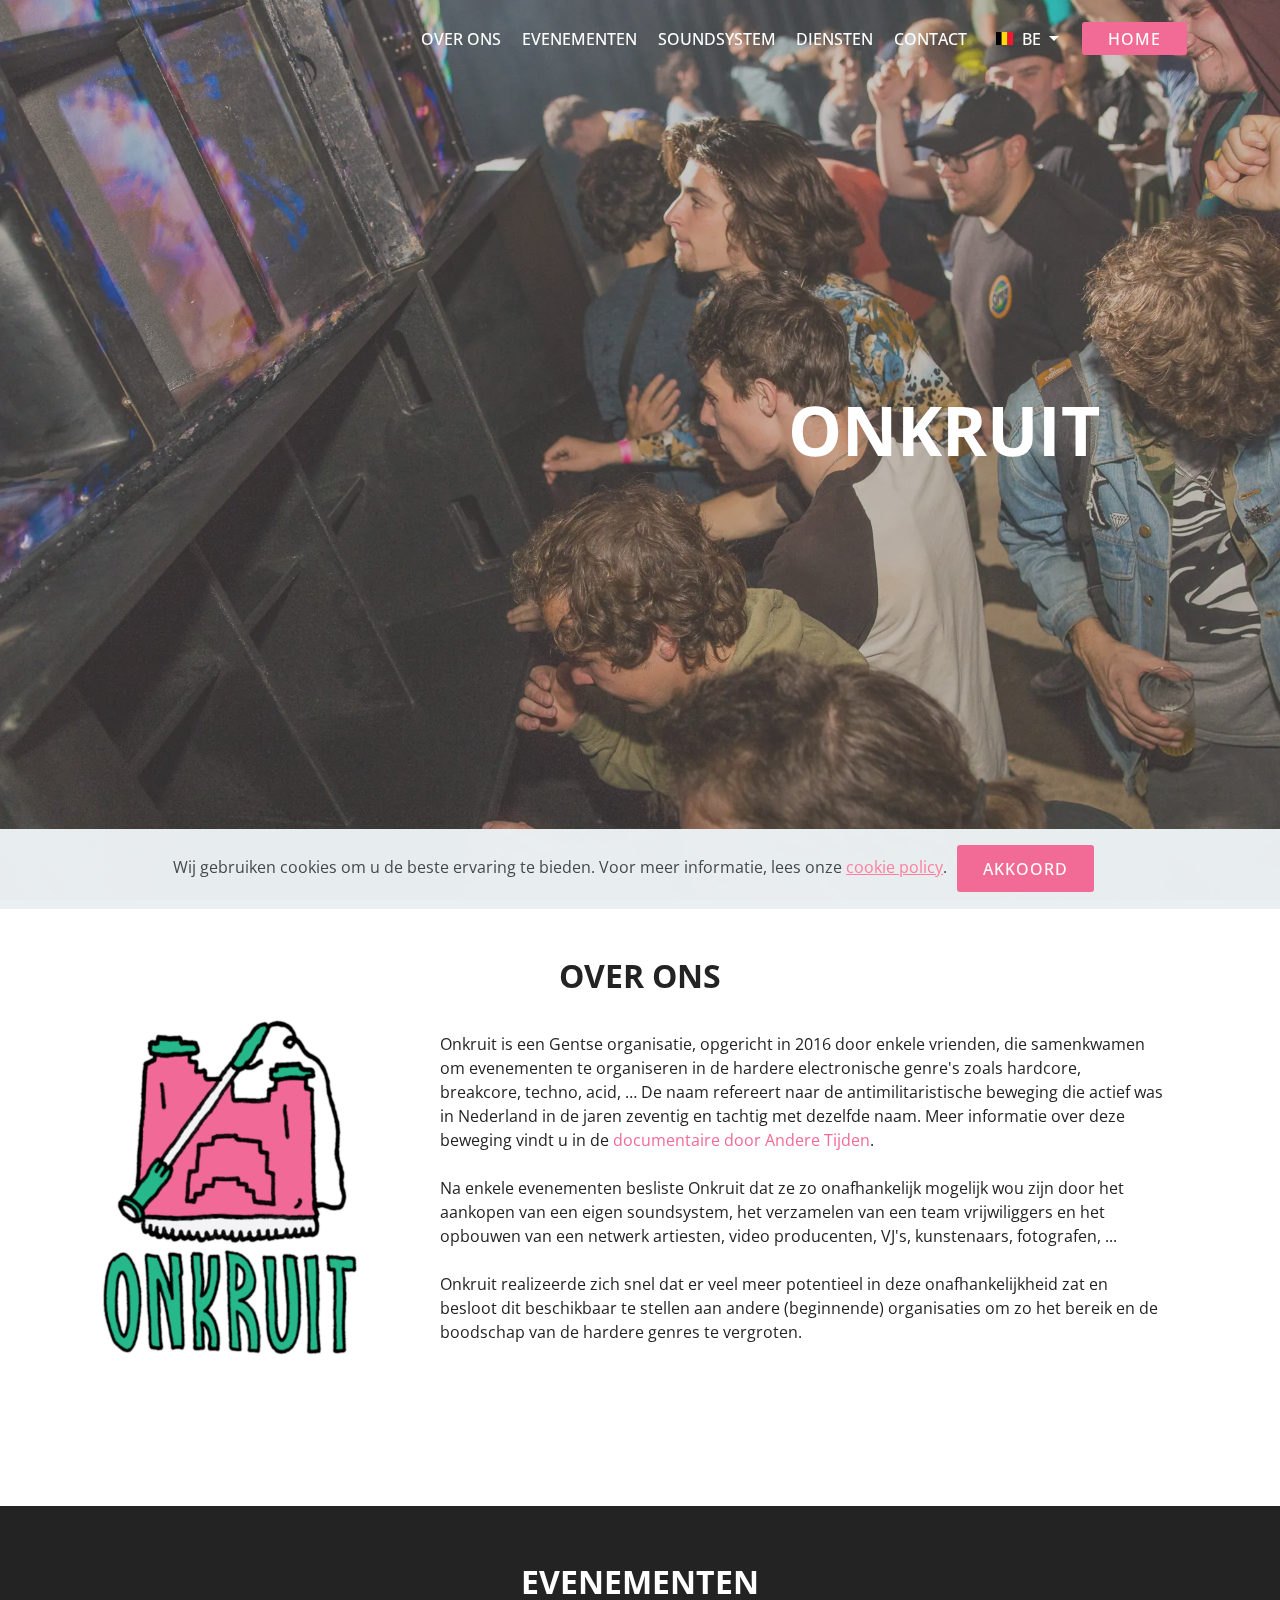
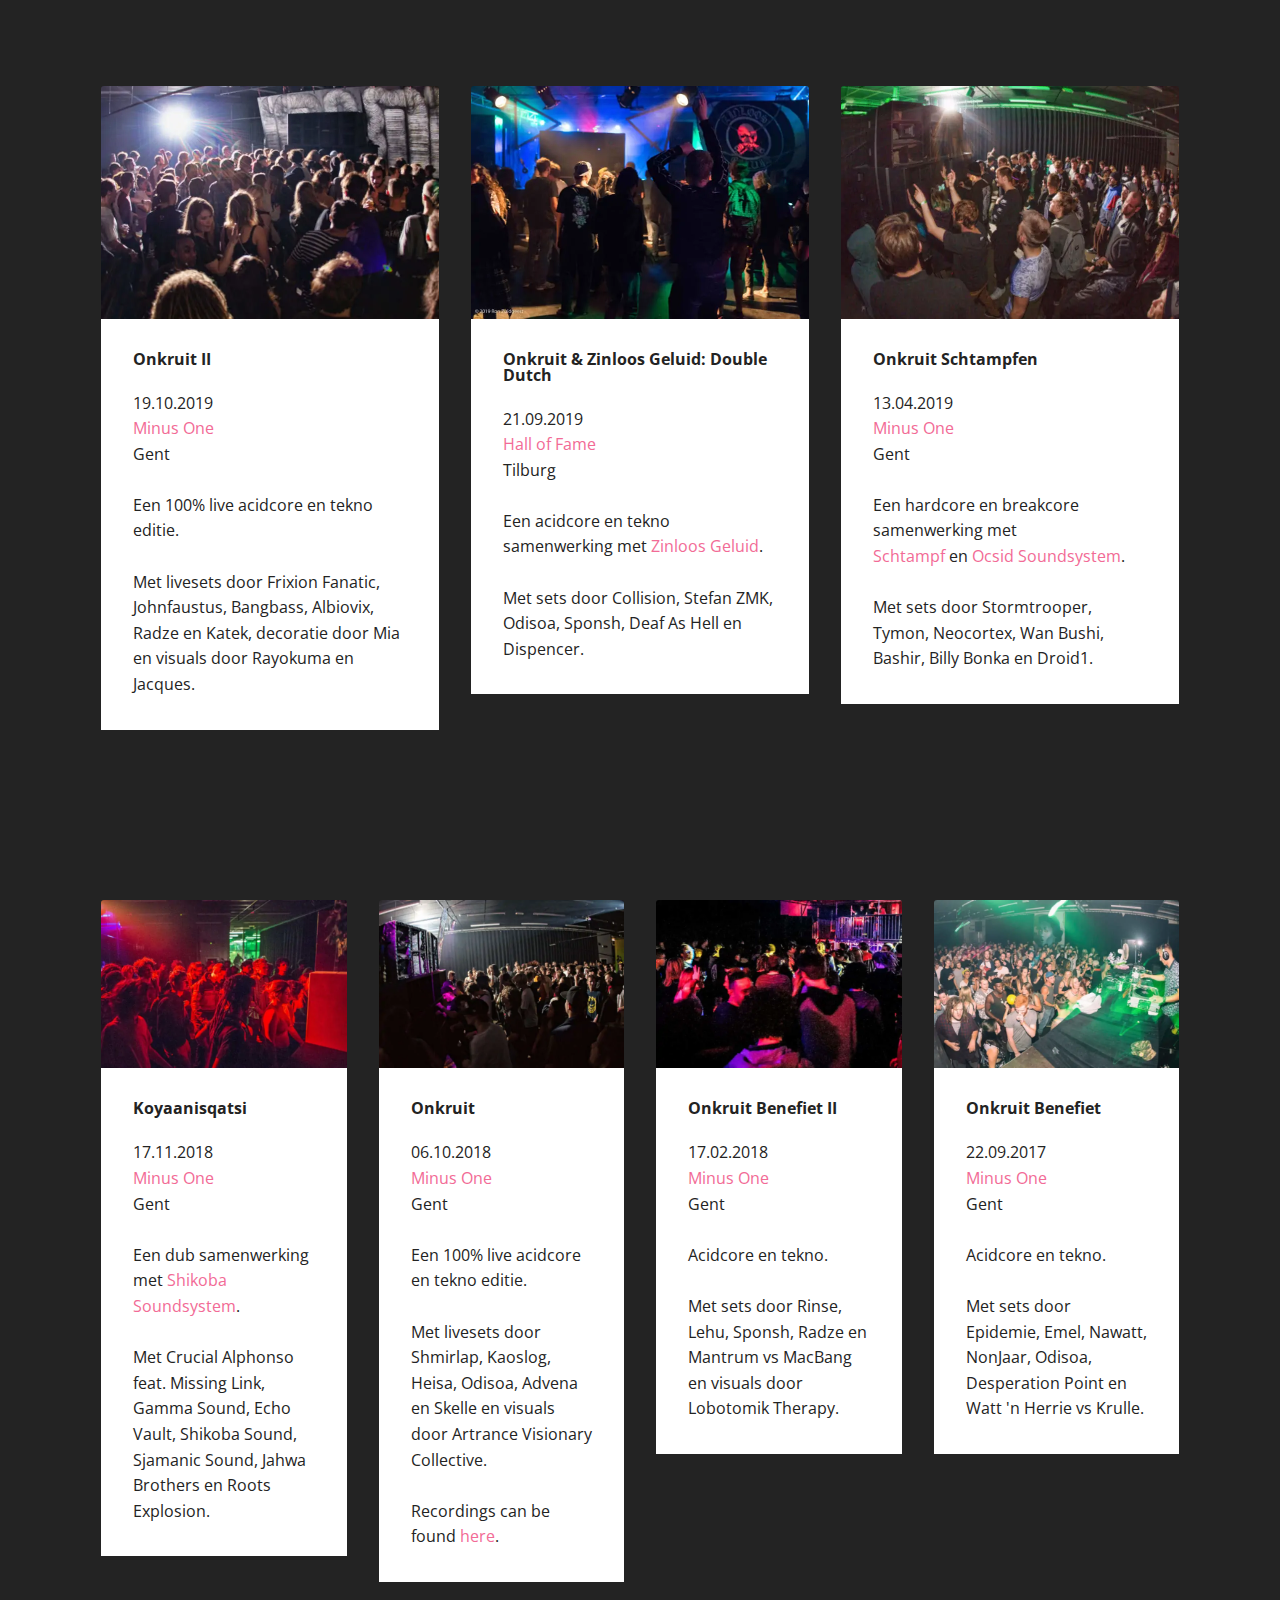
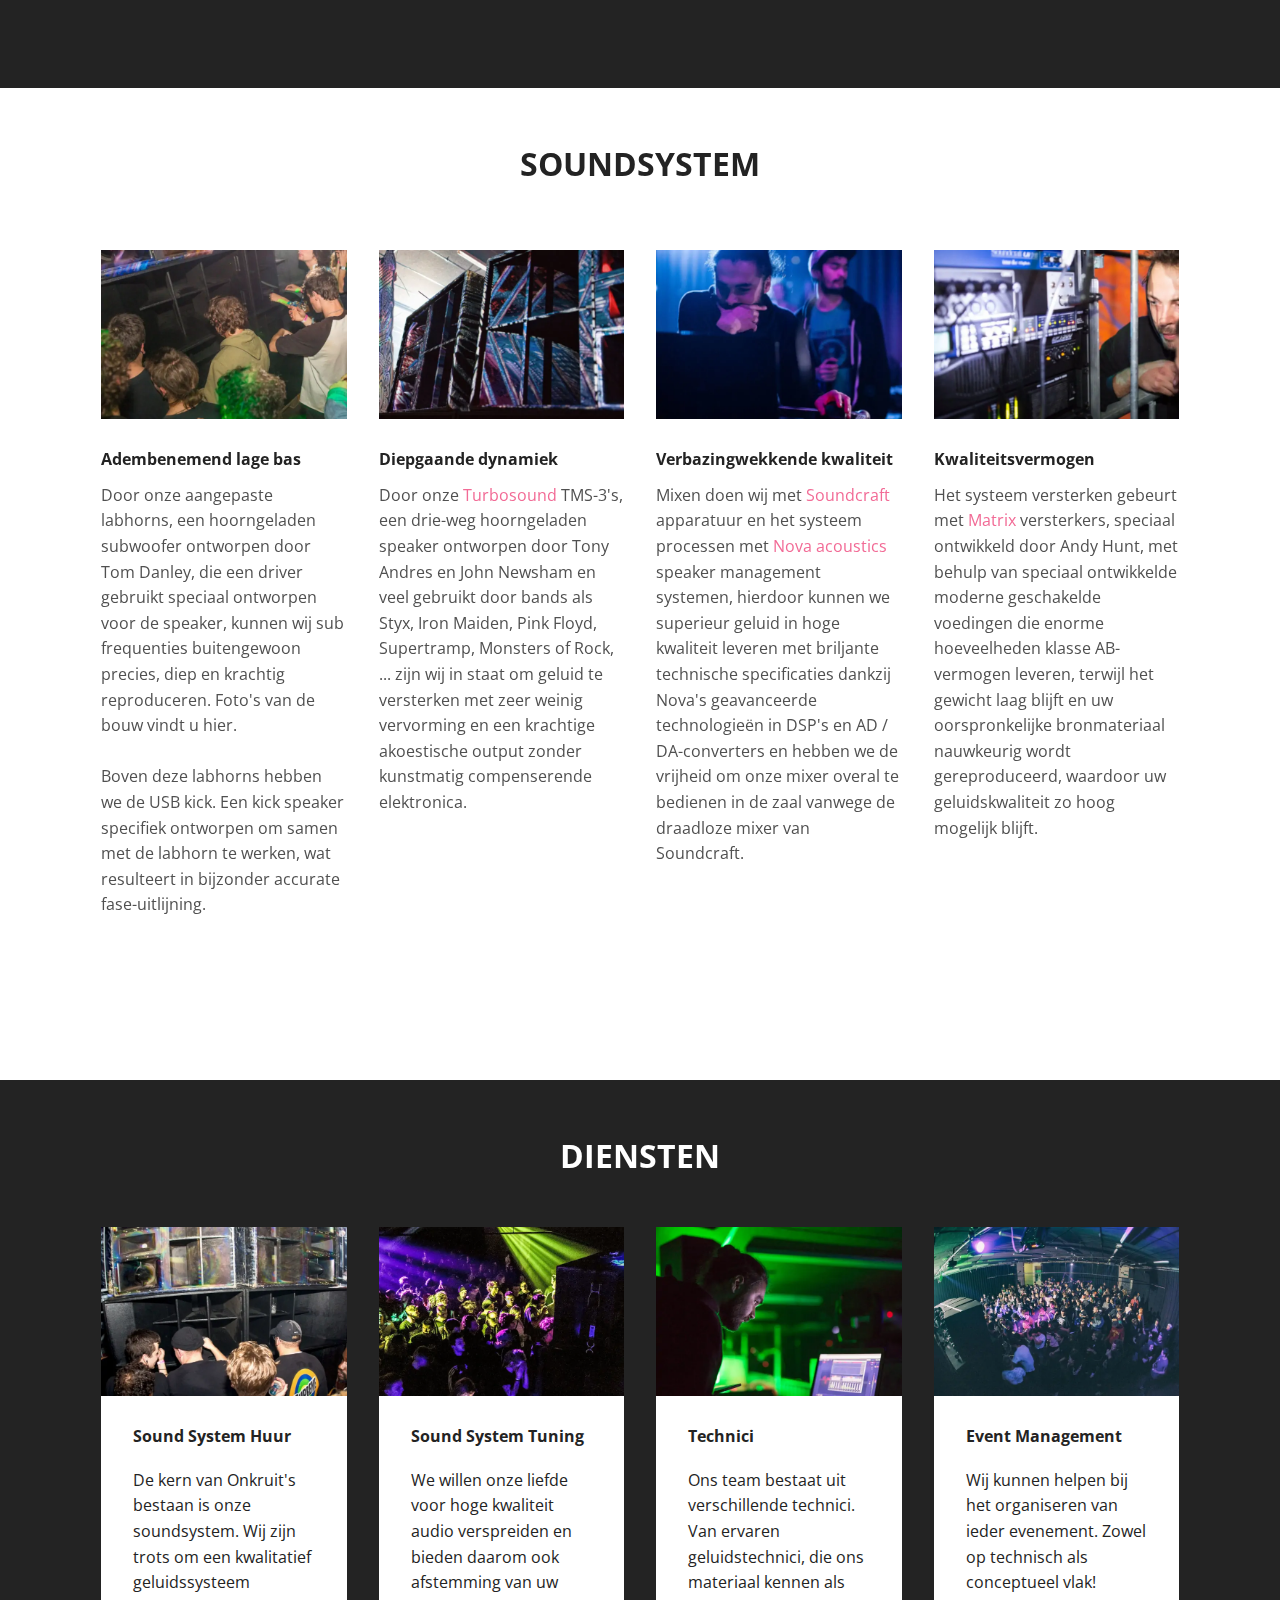
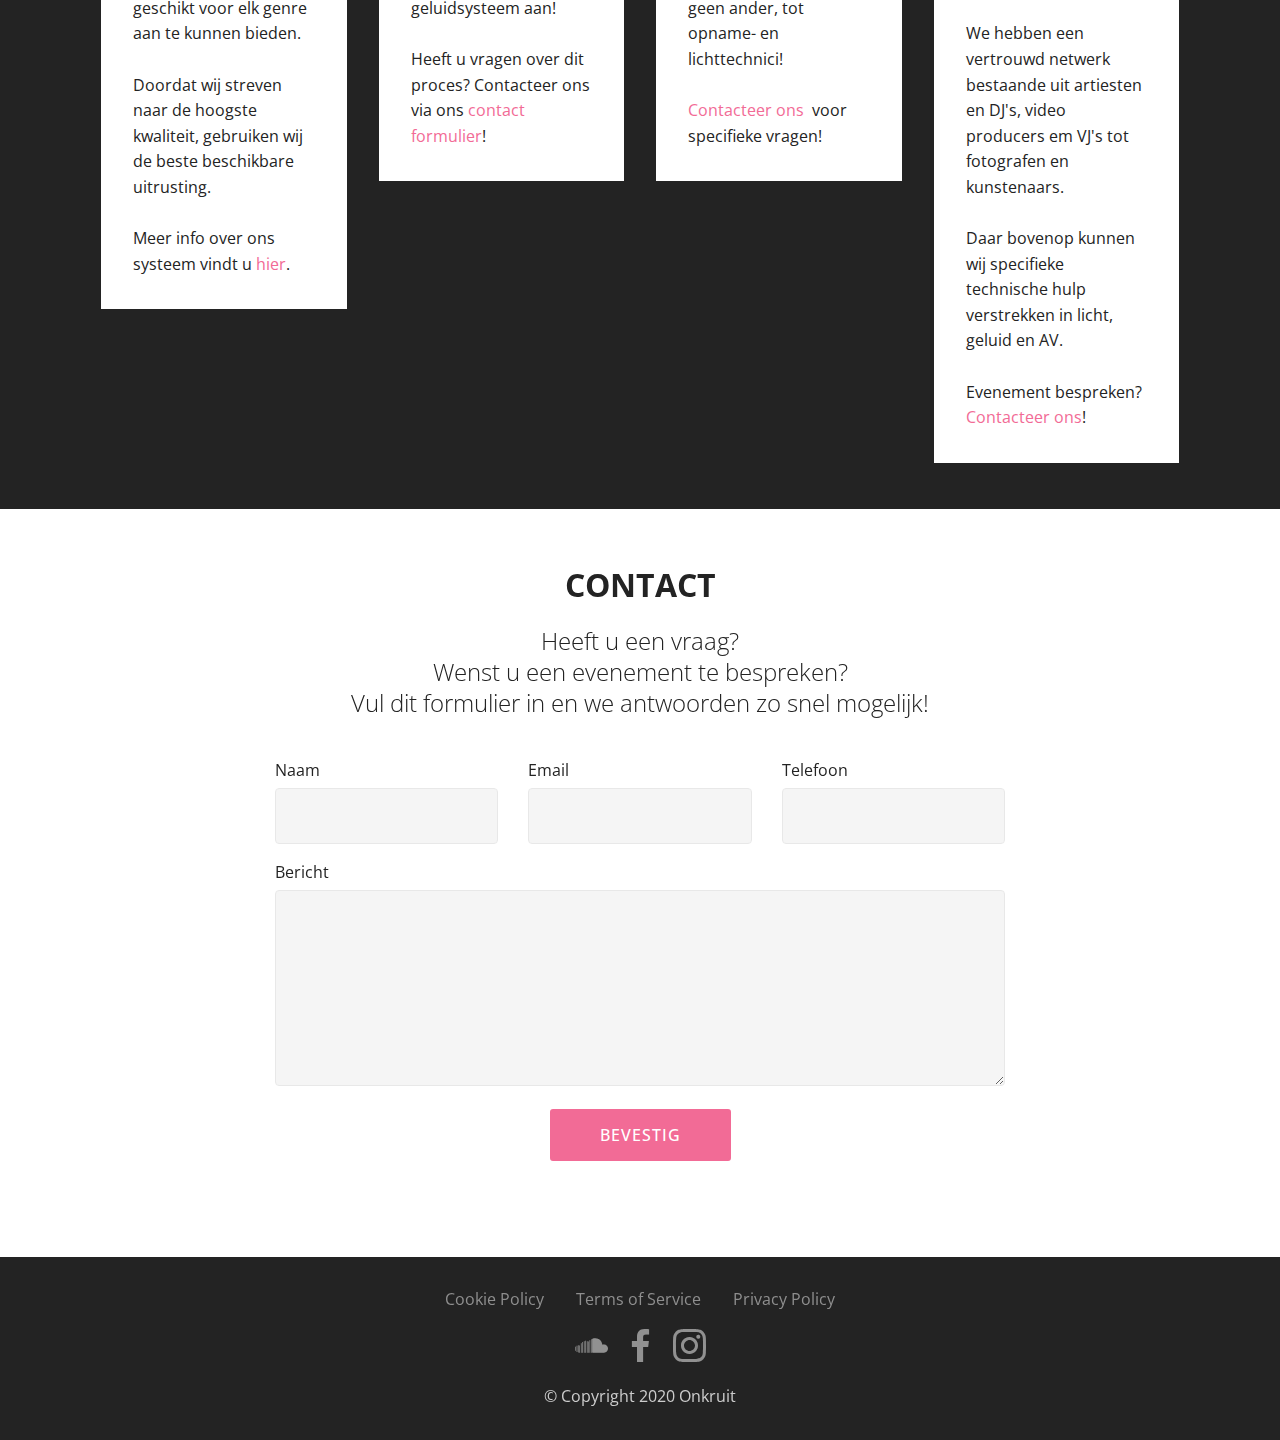
==== commit e1a09cbd: "Add files via upload" ====
--- a/be/index.html
+++ b/be/index.html
@@ -34,7 +34,7 @@
 <section id="top-1"></section>
 
 
-  <link rel="stylesheet" href="style.less" class="cid-rJ9YJePGbR" id="menu1-1v" data-rv-view="2663"><section class="menu cid-rJ9YJePGbR" once="menu" id="menu1-1v">
+  <link rel="stylesheet" href="style.less" class="cid-rJ9YJePGbR" id="menu1-1v" data-rv-view="2838"><section class="menu cid-rJ9YJePGbR" once="menu" id="menu1-1v">
 
     
 
@@ -526,7 +526,7 @@
             <div class="media-container-column col-lg-8" data-form-type="formoid">
                     <div data-form-alert="" hidden="">Bedankt voor uw bericht! We antwoorden zo snel mogelijk!</div>
             
-                    <form class="mbr-form" action="https://mobirise.com/" method="post" data-form-title="Mobirise Form"><input type="hidden" name="email" data-form-email="true" value="mY48MkXN7WIMGeU2VwV2Qj5/xhWt1sdNWk3WA5+tKcZPyqFcuk0amoDpx9u5s29amVFKI0J89K89qQMhL+VoervazNFmMm8f0EmQRmCIKfSIAygQdZliFaQ62djNXofe">
+                    <form class="mbr-form" action="https://mobirise.com/" method="post" data-form-title="Mobirise Form"><input type="hidden" name="email" data-form-email="true" value="kcBvfeT8t4/e1aAvA9AhWpj2YDsLhxx53NNxdETrEekEWt/Qq85Eax4tXtlBWioSrgIKvmv913OrjZ2d8OeA6LwnXvTu9vp3V0yChwGQsM3VhHnjcmXWdK0EcoN9S3Lt">
                         <div class="row row-sm-offset">
                             <div class="col-md-4 multi-horizontal" data-for="name">
                                 <div class="form-group">
--- a/be/assets/mobirise/css/mbr-additional.css
+++ b/be/assets/mobirise/css/mbr-additional.css
@@ -626,7 +626,7 @@
   opacity: 0.3;
 }
 .cid-reApDTPkN5 {
-  background-image: url("../../../assets/images/background-compressed-2000x1125.jpg");
+  background-image: url("../../../assets/images/background.webp");
 }
 .cid-reApDTPkN5 .mbr-text,
 .cid-reApDTPkN5 .mbr-section-btn {
@@ -2036,7 +2036,7 @@
   color: #c1c1c1 !important;
 }
 .cid-rJ4XIDeEt1 {
-  background-image: url("../../../assets/images/404-compressed-1920x1080.jpg");
+  background-image: url("../../../assets/images/404-compressed.webp");
 }
 .cid-rJ4XIDeEt1 .mbr-text,
 .cid-rJ4XIDeEt1 .mbr-section-btn {
--- a/be/assets/mobirise/css/mbr-additional.css
+++ b/be/assets/mobirise/css/mbr-additional.css
@@ -626,7 +626,7 @@
   opacity: 0.3;
 }
 .cid-reApDTPkN5 {
-  background-image: url("../../../assets/images/background-compressed-2000x1125.jpg");
+  background-image: url("../../../assets/images/background.webp");
 }
 .cid-reApDTPkN5 .mbr-text,
 .cid-reApDTPkN5 .mbr-section-btn {
@@ -2036,7 +2036,7 @@
   color: #c1c1c1 !important;
 }
 .cid-rJ4XIDeEt1 {
-  background-image: url("../../../assets/images/404-compressed-1920x1080.jpg");
+  background-image: url("../../../assets/images/404-compressed.webp");
 }
 .cid-rJ4XIDeEt1 .mbr-text,
 .cid-rJ4XIDeEt1 .mbr-section-btn {
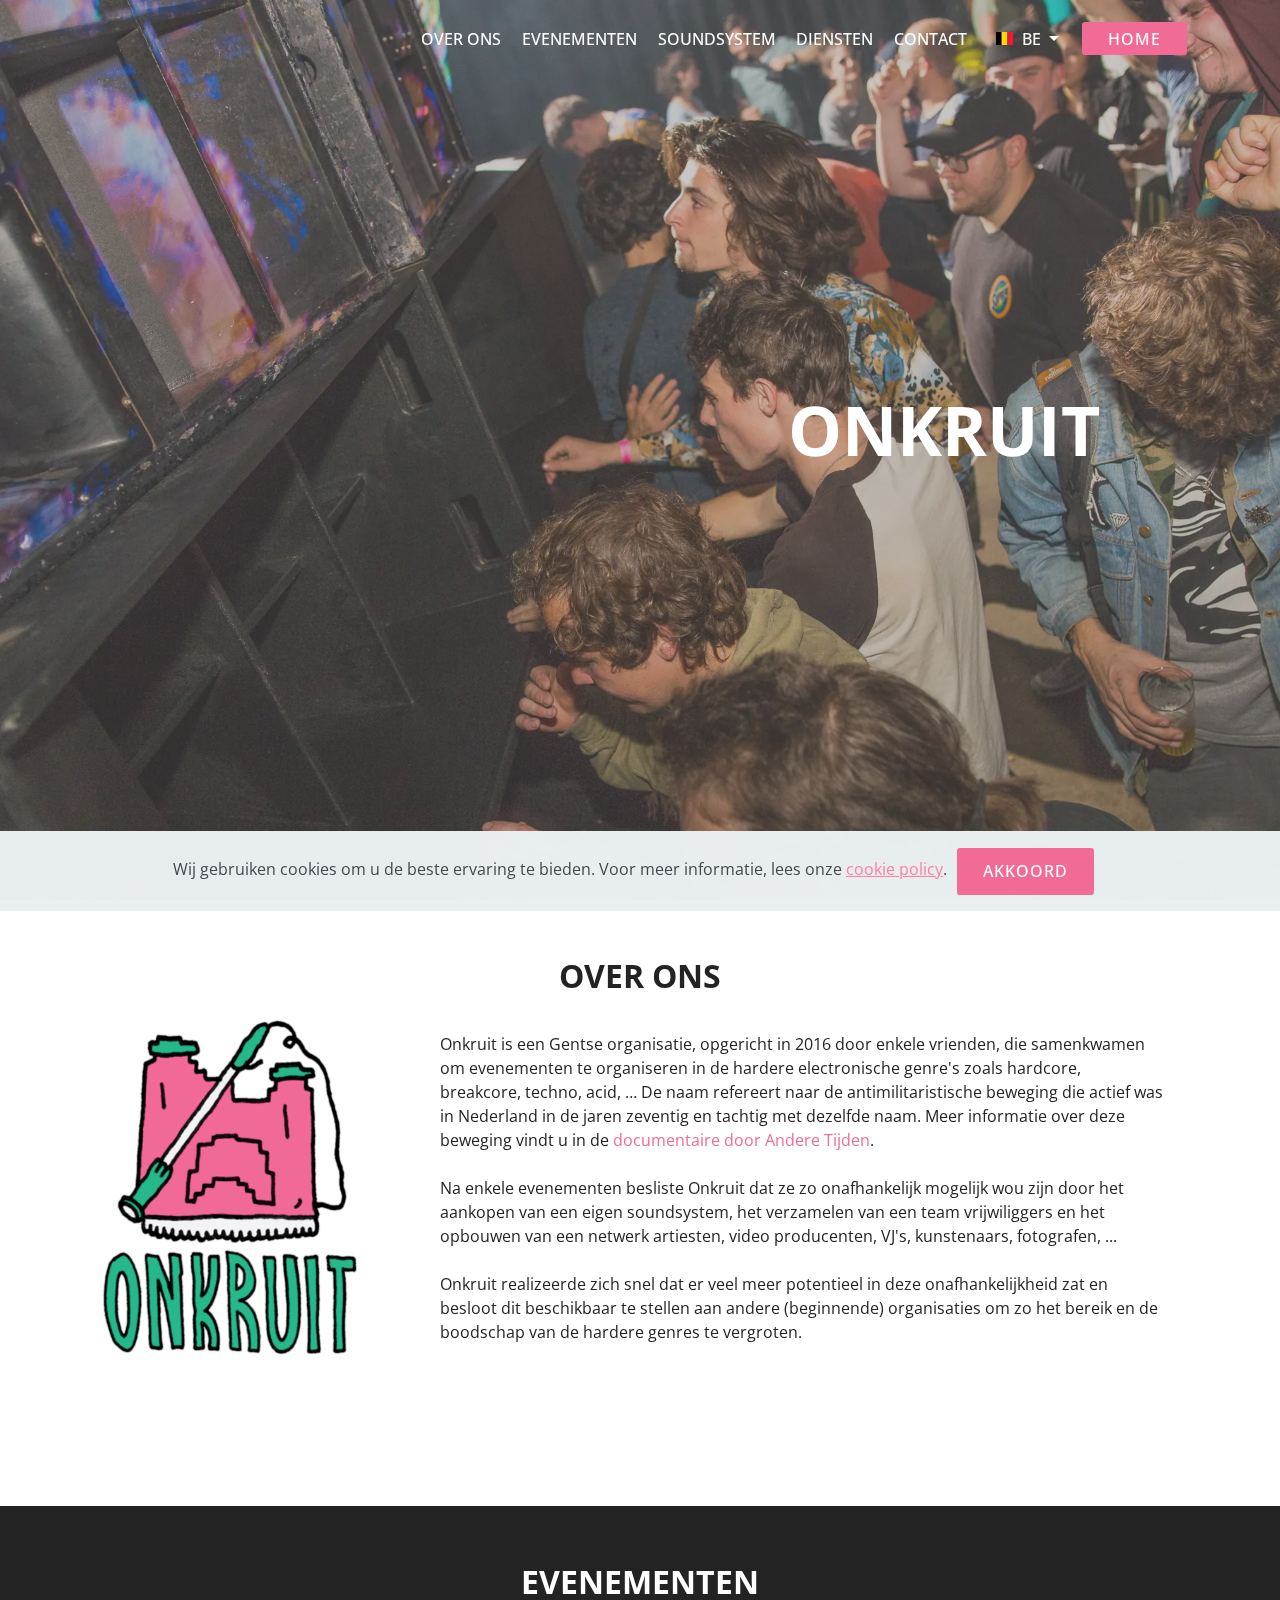
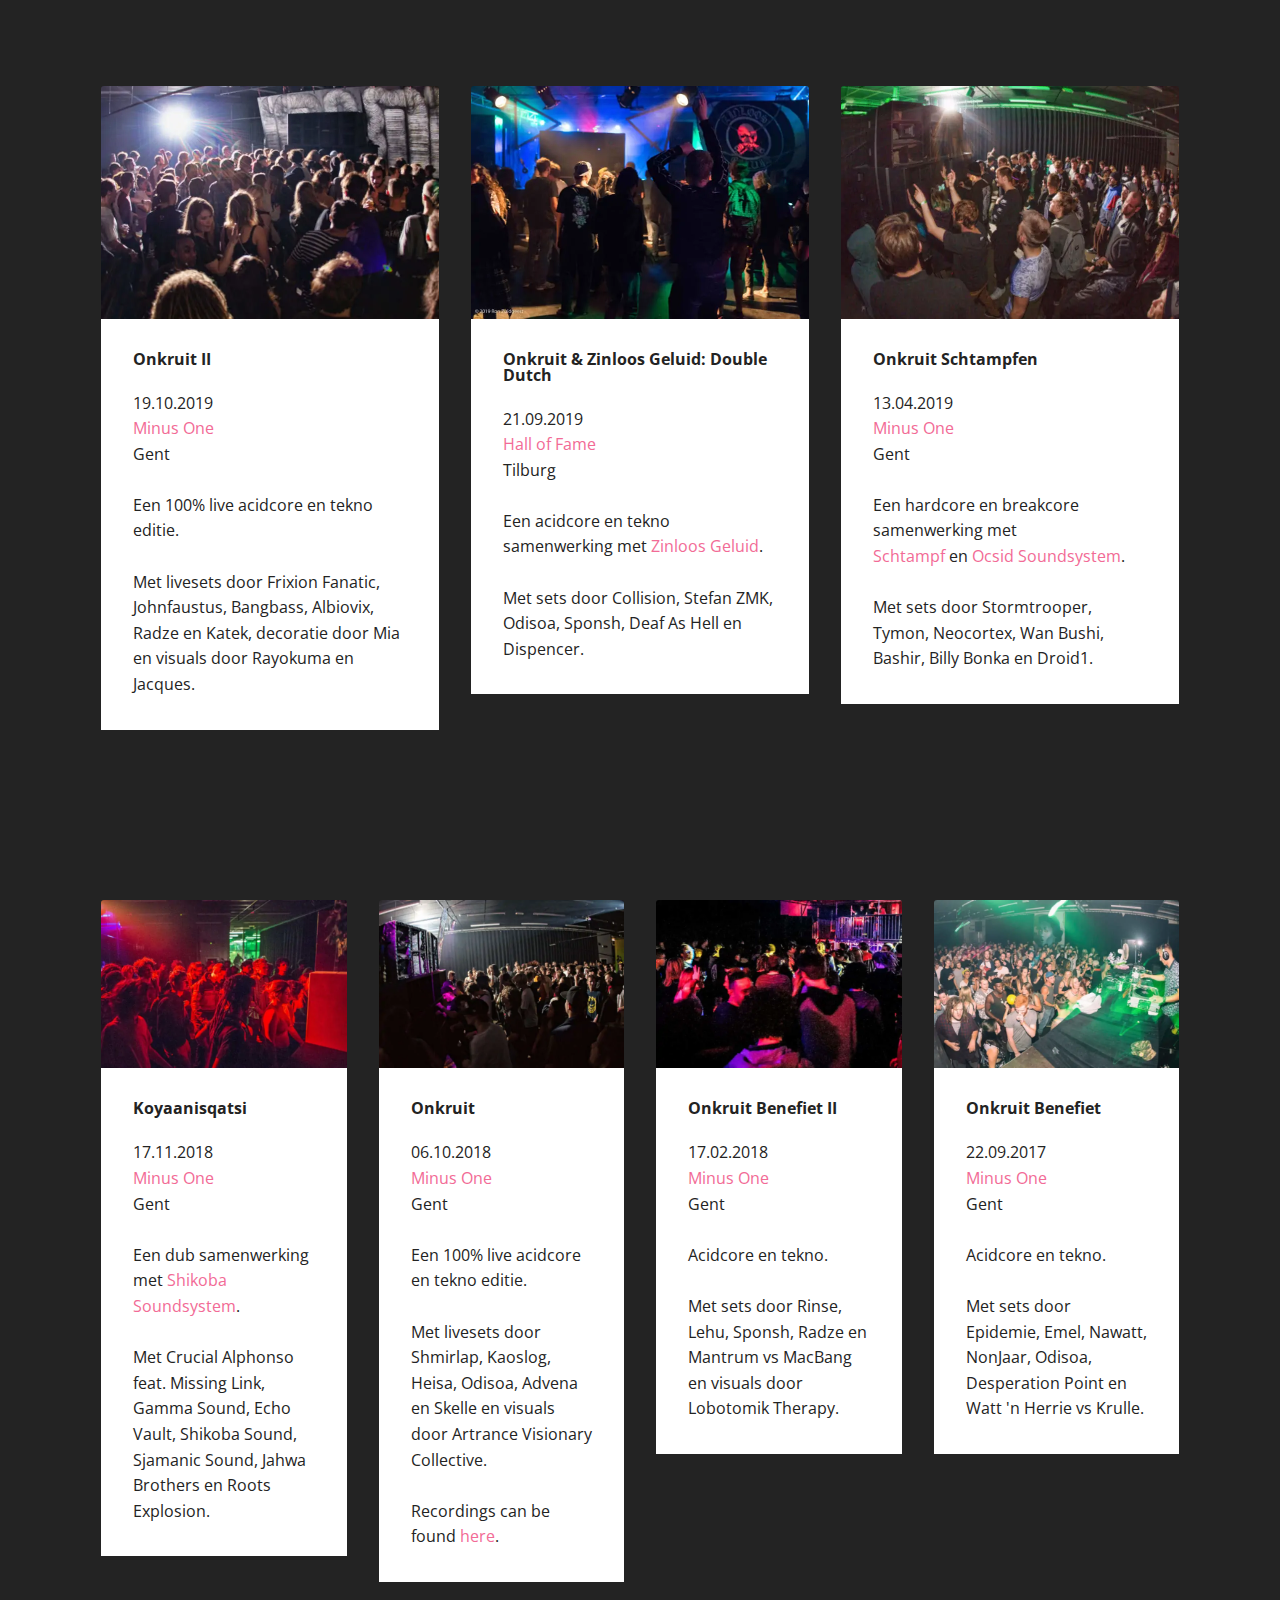
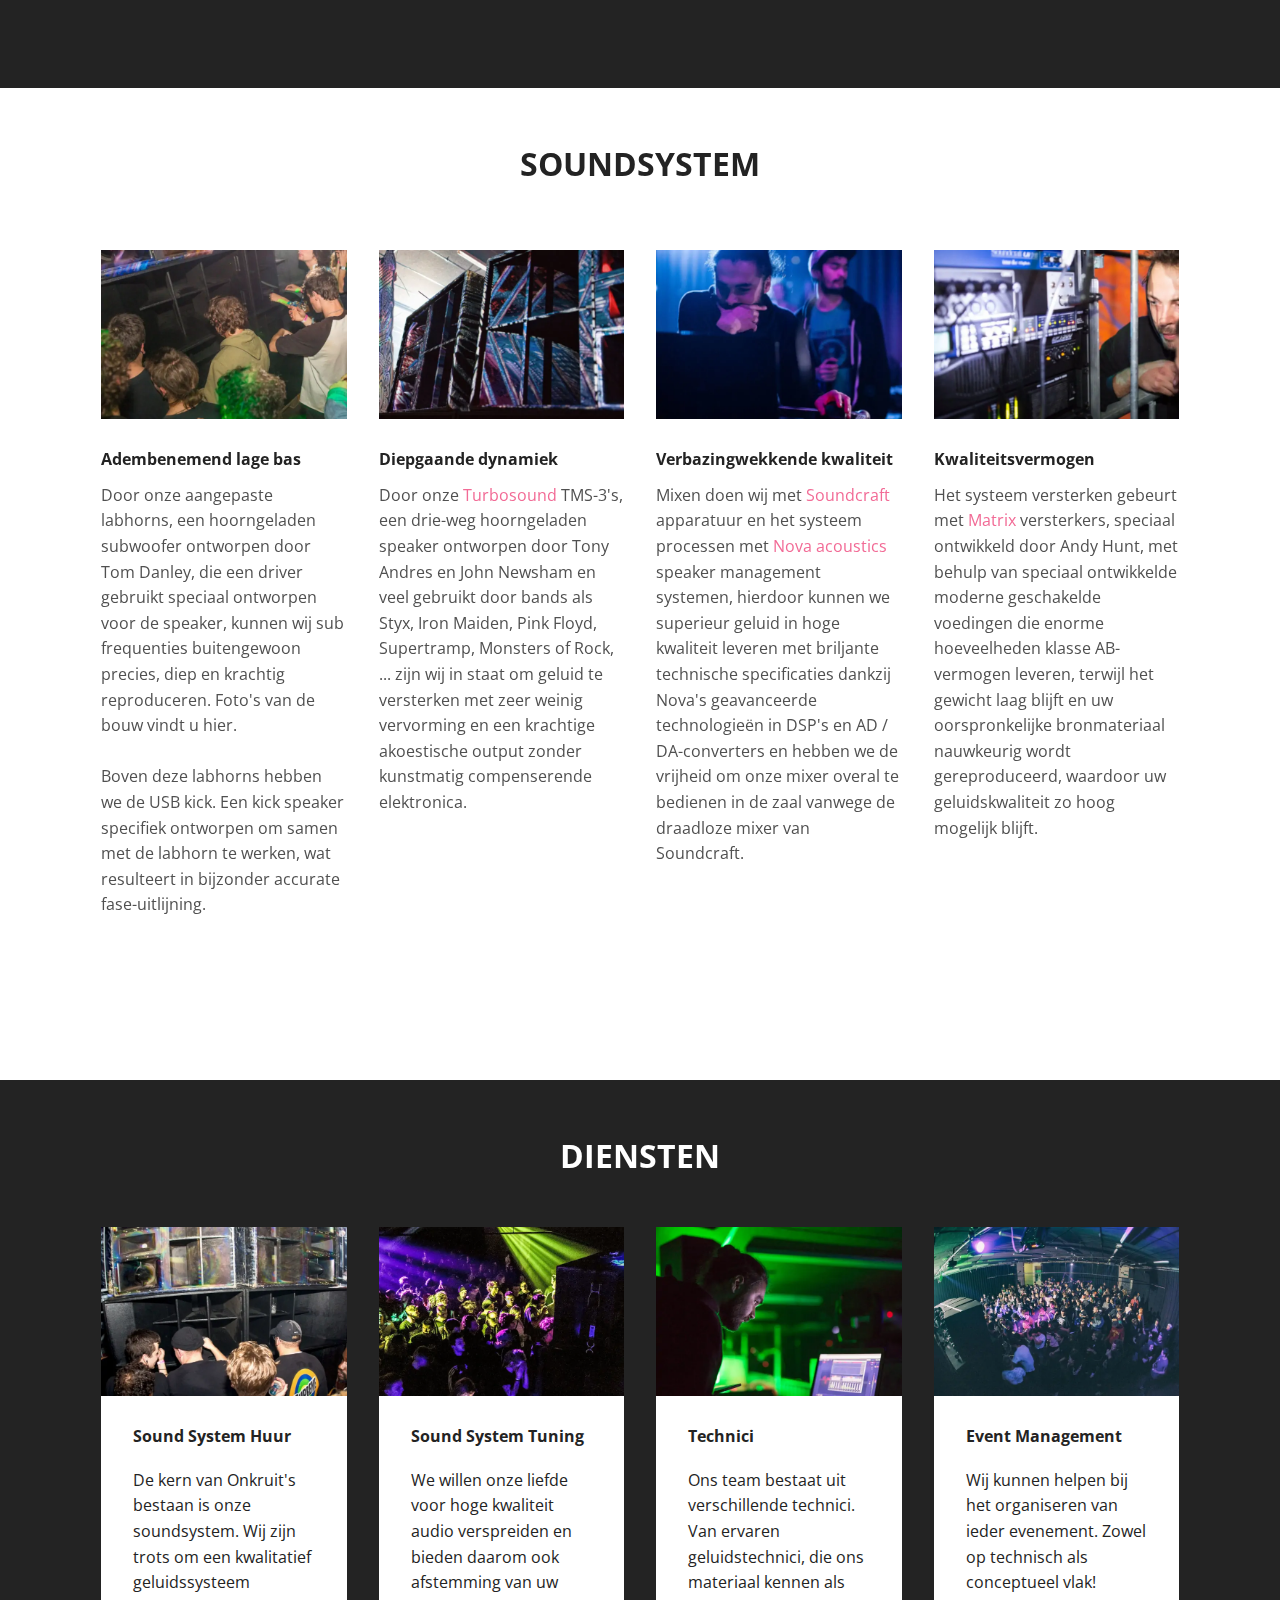
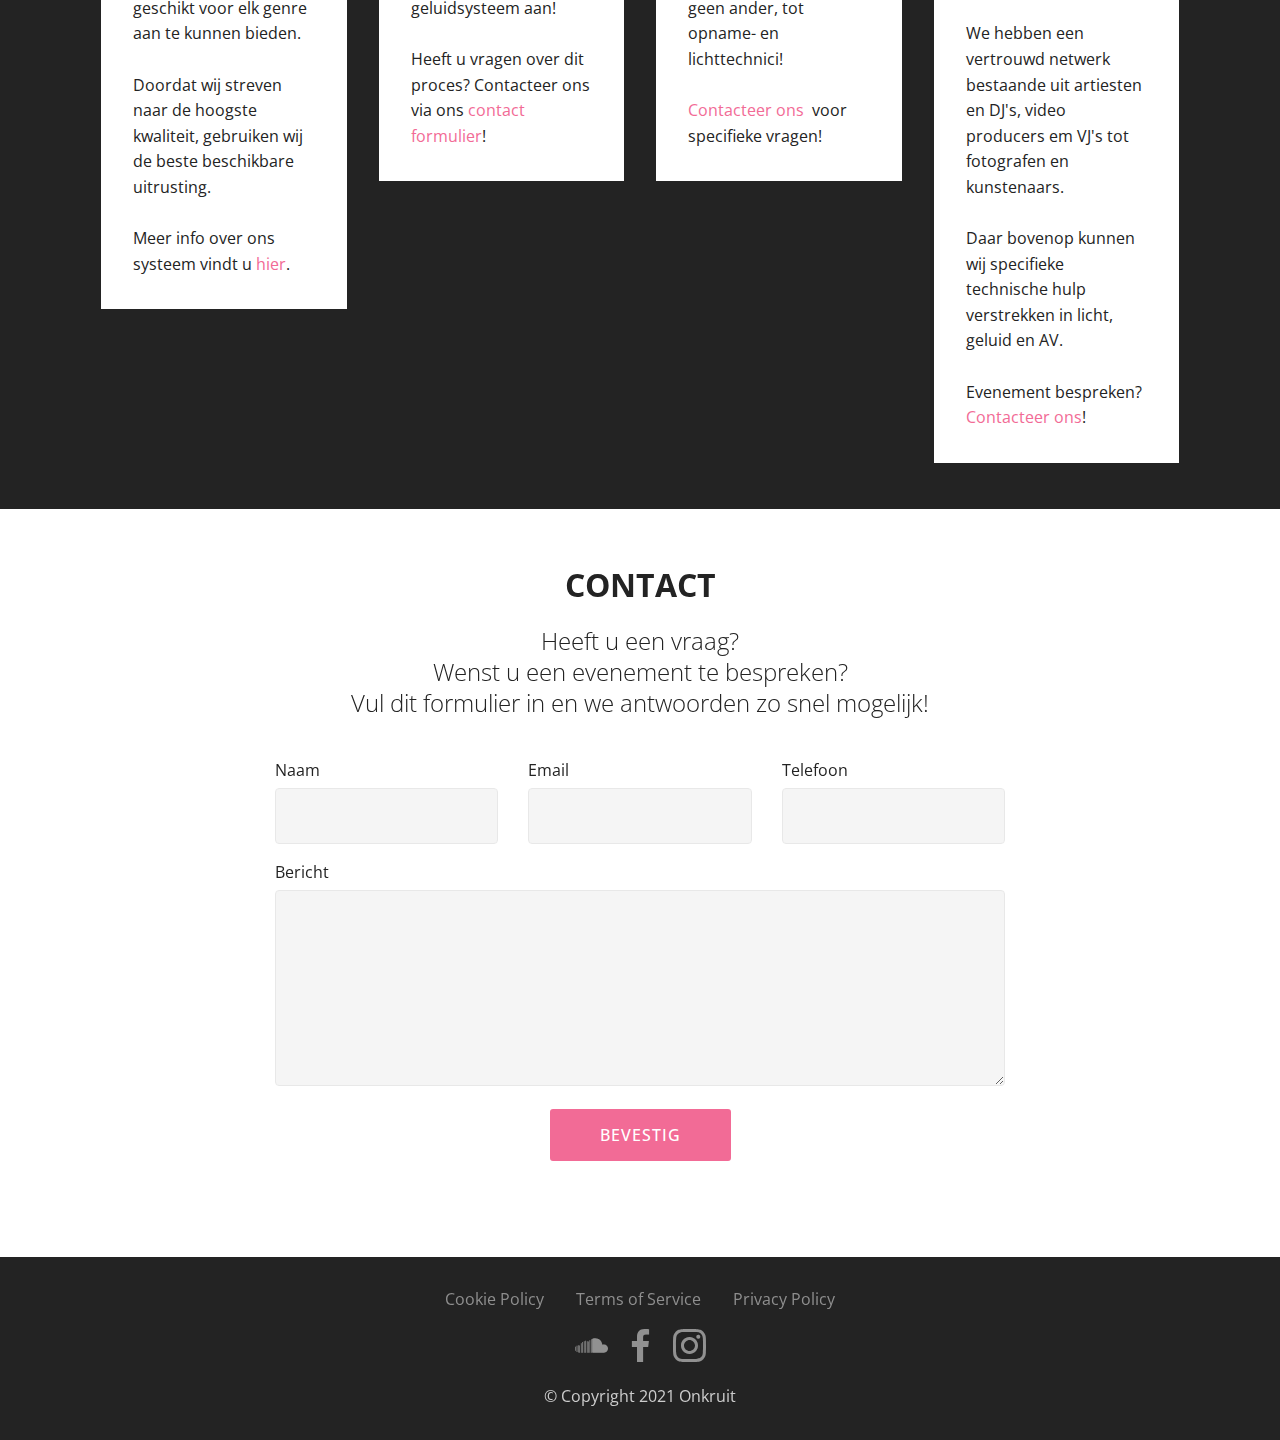
==== commit 158f449a: "Update index.html" ====
--- a/be/index.html
+++ b/be/index.html
@@ -600,7 +600,7 @@
             </div>
             <div class="row row-copirayt">
                 <p class="mbr-text mb-0 mbr-fonts-style mbr-white align-center display-7">
-                    © Copyright 2020 Onkruit<br>
+                    © Copyright 2021 Onkruit<br>
                 </p>
             </div>
         </div>
@@ -626,4 +626,4 @@
   
 <input name="cookieData" type="hidden" data-cookie-customdialogselector="null" data-cookie-colortext="#424a4d" data-cookie-colorbg="rgba(234, 239, 241, 0.99)" data-cookie-textbutton="AKKOORD" data-cookie-colorbutton="" data-cookie-colorlink="#ff7f9f" data-cookie-underlinelink="true" data-cookie-text="Wij gebruiken cookies om u de beste ervaring te bieden. Voor meer informatie, lees onze <a href='privacy.html'>cookie policy</a>.">
   </body>
-</html>+</html>
